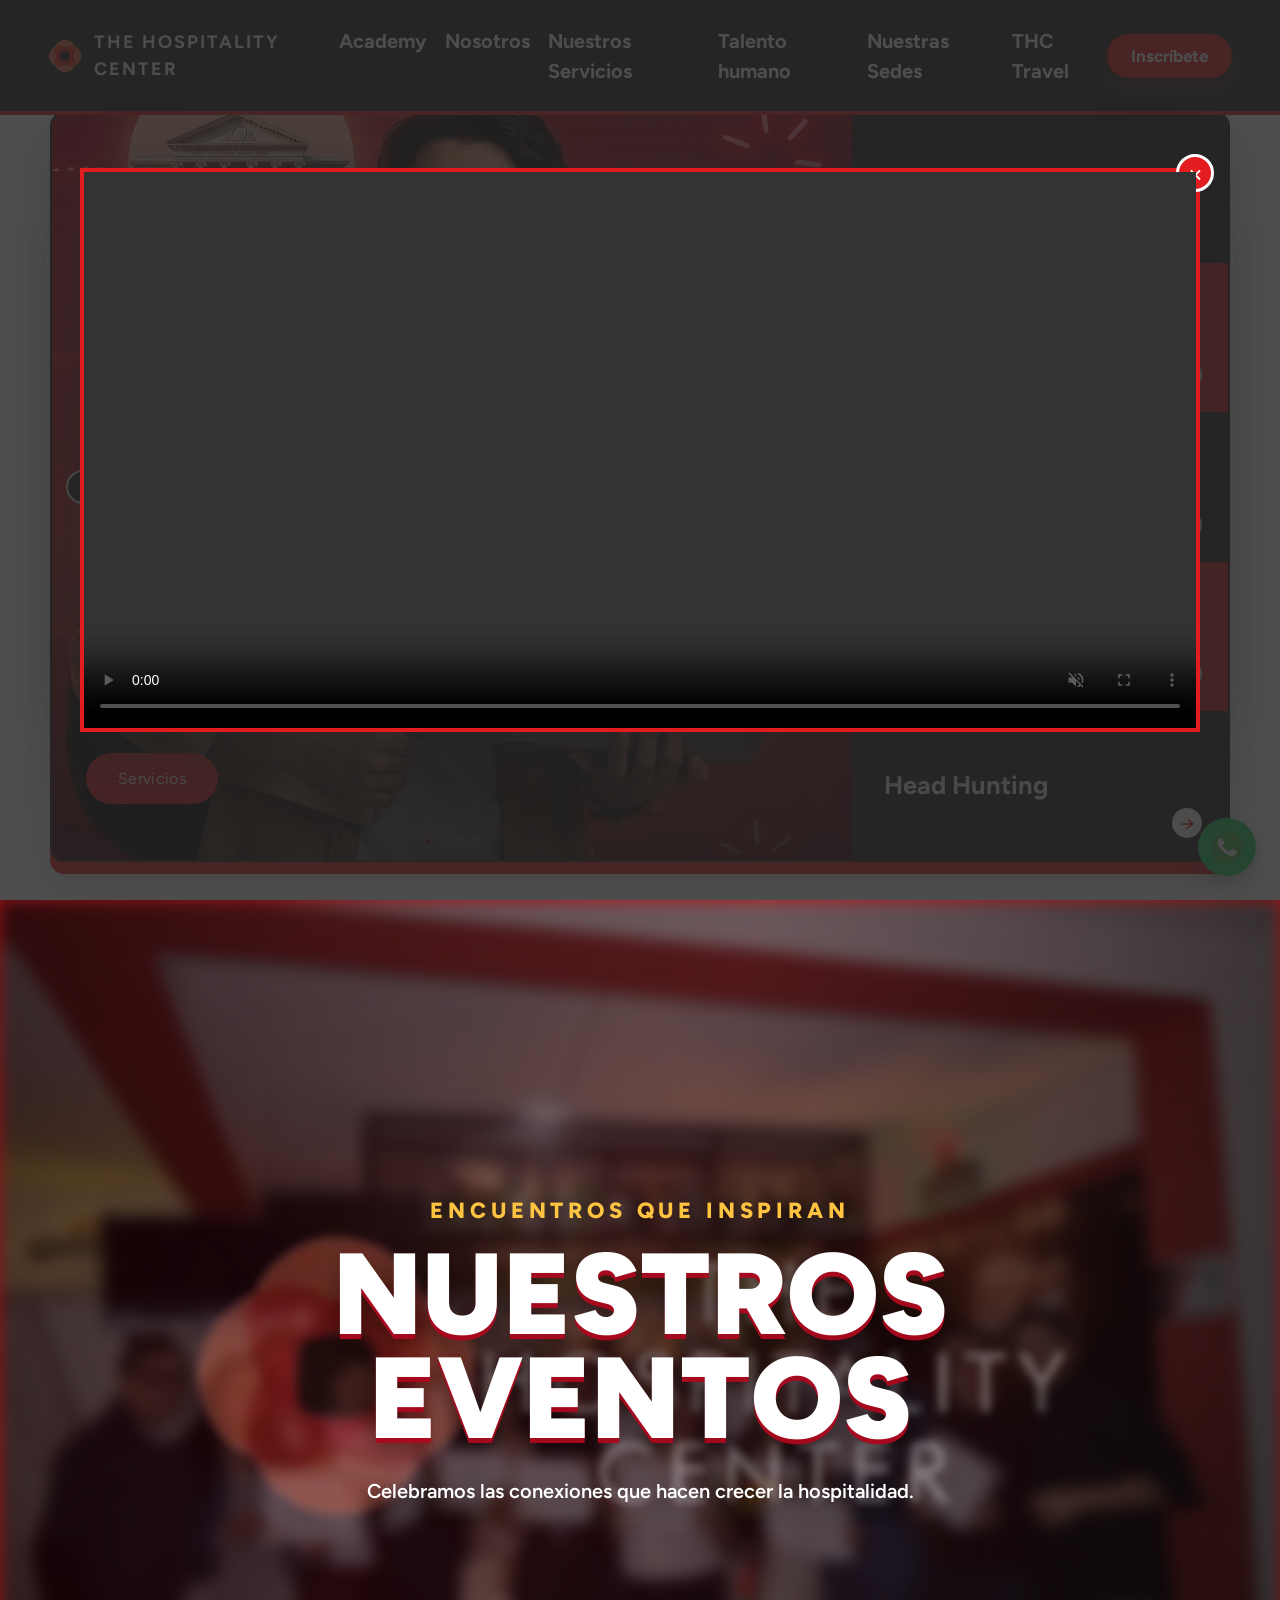
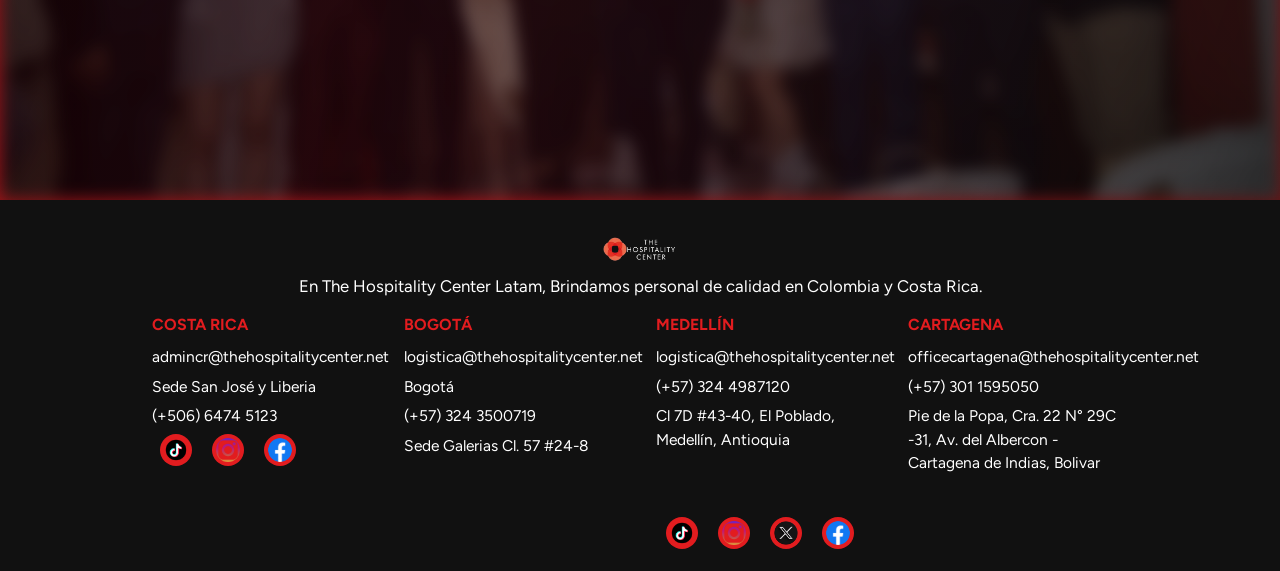
==== index.html @ f91b55a1 "nuevo cambio imagen sanitizacion" ====
<!DOCTYPE html>
<html lang="es">

<head>
    <meta charset="UTF-8">
    <meta name="viewport" content="width=device-width, initial-scale=1.0">
    <title>The Hospitality Center</title>
    <link rel="icon" href="/image/icono.png" type="image/png" />
    <link href="https://fonts.googleapis.com/css2?family=Figtree:wght@300;400;500;600;700;800&display=swap"
        rel="stylesheet">
    <script src="https://cdn.jsdelivr.net/npm/sweetalert2@11"></script>
    <link rel="stylesheet" type="text/css" href="stylesV18.css">
    <!-- Meta Pixel Code -->
    <script>
        !function (f, b, e, v, n, t, s) {
            if (f.fbq) return; n = f.fbq = function () {
                n.callMethod ?
                    n.callMethod.apply(n, arguments) : n.queue.push(arguments)
            };
            if (!f._fbq) f._fbq = n; n.push = n; n.loaded = !0; n.version = '2.0';
            n.queue = []; t = b.createElement(e); t.async = !0;
            t.src = v; s = b.getElementsByTagName(e)[0];
            s.parentNode.insertBefore(t, s)
        }(window, document, 'script',
            'https://connect.facebook.net/en_US/fbevents.js');
        fbq('init', '4584566261869585');
        fbq('track', 'PageView');
    </script>
    <noscript><img height="1" width="1" style="display:none"
            src="https://www.facebook.com/tr?id=4584566261869585&ev=PageView&noscript=1" /></noscript>
    <!-- End Meta Pixel Code -->
</head>

<body>

    <!-- NAVBAR -->
    <header class="navbar" id="navbar">
        <a href="#home" class="logo" data-view="home">
            <img src="image/icono.png" alt="THC Logo" class="logo-img">
            <span>THE HOSPITALITY CENTER</span>
        </a>

        <!-- Botón hamburguesa (solo visible en móvil via CSS) -->
        <button class="hamburger" id="hamburger" aria-label="Abrir menú" aria-expanded="false">
            <span></span>
            <span></span>
            <span></span>
        </button>

        <nav class="menu" id="mainMenu">
            <div class="menu-item has-dropdown" id="academyItem">
                <a href="#" aria-haspopup="true" aria-expanded="false">Academy</a>
                <div class="dropdown">
                    <a href="https://thc-academy.onhercules.app/">THC Academy</a>
                    <a href="https://thc-edu.onhercules.app/login">THC EDU</a>
                </div>
            </div>
            <div class="menu-item has-dropdown" id="aboutItem">
                <a href="#about" data-view="about" aria-haspopup="true" aria-expanded="false">Nosotros</a>

            </div>
            <a href="#programs" data-view="programs">Nuestros Servicios</a>
            <a href="#careers" data-view="careers">Talento humano</a>
            <a href="sedes/sedes.html">Nuestras Sedes</a>
            <a href="/ThcTravel/indexTravel.html">THC Travel</a>
        </nav>

        <button class="nav-btn" type="button">Inscríbete</button>
    </header>


    <!-- HERO -->
    <main id="pageViews">
        <section class="hero page-view is-active" id="hero" data-view="home">
            <div class="home-grid">
                <div class="hero-content">
                    <div class="home-carousel" aria-label="Imágenes de The Hospitality Center">
                        <div class="carousel-track">
                            <img class="carousel-slide is-active" src="image/ThcAcademy1.png" alt="THC Academy">
                            <img class="carousel-slide" src="image/Sanitizacion1.jpeg" alt="Sanitización profesional">
                            <img class="carousel-slide" src="image/operadorHotelero1.png" alt="Operación hotelera">
                            <img class="carousel-slide" src="image/headHunting1.png" alt="Head Hunting">
                        </div>
                        <button class="carousel-control carousel-prev" type="button"
                            aria-label="Imagen anterior">‹</button>
                        <button class="carousel-control carousel-next" type="button"
                            aria-label="Imagen siguiente">›</button>
                        <div class="carousel-dots" aria-label="Seleccionar imagen">
                            <button class="carousel-dot is-active" type="button" aria-label="Imagen 1"></button>
                            <button class="carousel-dot" type="button" aria-label="Imagen 2"></button>
                            <button class="carousel-dot" type="button" aria-label="Imagen 3"></button>
                            <button class="carousel-dot" type="button" aria-label="Imagen 4"></button>
                        </div>
                    </div>
                    <div class="hero-copy">
                        <div class="hero-brand reveal delay-2">

                            
                        </div>

                        <p class="reveal delay-3">
                            Somos una empresa consolidada en hospitalidad que ofrece servicios estratégicos, consultoría
                            y
                            formación para equipos, líderes y destinos.
                        </p>
                        <div class="buttons reveal delay-4">
                            <button class="primary" data-view="programs">Servicios</button>
                        </div>
                    </div>
                </div>

                <div class="home-grid-actions" aria-label="Explorar The Hospitality Center">
                    <div class="home-action-row">
                        <div class="home-tile home-tile-heading" role="heading" aria-level="2">
                            <strong>Nuestros servicios</strong>
                        </div>
                    </div>
                    <div class="home-action-row">
                        <button class="home-tile tile-about" type="button" data-view="thc-academy">
                            <strong>THC Academy</strong>
                            <span class="tile-arrow">→</span>
                        </button>
                    </div>
                    <div class="home-action-row">
                        <button class="home-tile tile-services" type="button" data-view="sanitizacion">
                            <strong>Sanitización</strong>
                            <span class="tile-arrow">→</span>
                        </button>
                    </div>
                    <div class="home-action-row">
                        <button class="home-tile tile-talent" type="button" data-view="operador-hotelero">
                            <strong>Operador Hotelero</strong>
                            <span class="tile-arrow">→</span>
                        </button>
                    </div>
                    <div class="home-action-row">
                        <button class="home-tile tile-contact" type="button" data-view="head-hunting">
                            <strong>Head Hunting</strong>
                            <span class="tile-arrow">→</span>
                        </button>
                    </div>
                </div>
            </div>

        </section>



        <section class="mission-vision page-view" id="about" data-view="about">
            <button class="back-home" type="button" data-view="home">← Volver al inicio</button>
            <div class="section-header reveal" id="mission-vision">
                <p class="subtitle">NOSOTROS</p>
            </div>

            <div class="about-text reveal delay-1">
                <p>The Hospitality Center es una transnacional americana, especializada en el fortalecimiento integral
                    de la
                    industria de la hospitalidad, el turismo, la gastronomía, los servicios y los entornos corporativos.
                    Con
                    presencia en Colombia, Costa Rica y El Salvador, desarrolla soluciones académicas, operativas,
                    sanitarias y de gestión del talento humano, alineadas con estándares internacionales de calidad,
                    servicio y eficiencia.
                    <br><br>
                    Su modelo corporativo integra formación especializada, operación hotelera, procesos de sanitizacion
                    profesional y selección estratégica de talento, acompañando a hoteles, restaurantes, empresas,
                    instituciones, operadores turísticos, centros corporativos y proyectos de servicios en la
                    optimización
                    de procesos, el fortalecimiento de equipos y la mejora continua de la experiencia del cliente.
                </p>
            </div>

            <div class="mission-grid reveal delay-2">
                <div class="mission-card">
                    <h3>Misión</h3>
                    <p>
                        En The Hospitality Center, como transnacional de origen americano con presencia en Latinoamérica
                        fortalecemos la industria de la hospitalidad mediante soluciones integrales de formación,
                        sanitizacion
                        profesional, operación hotelera y gestión del talento humano. <br><br>
                        A través de THC Academy, formamos y certificamos talento; mediante nuestra línea de
                        Sanitizacion,
                        prestamos servicios técnicos con estándares internacionales y grado hospitalario; como Operador
                        Hotelero, administramos, supervisamos y optimizamos establecimientos de alojamiento; y con Head
                        Hunting, conectamos empresas con talento calificado para el sector HORECA y de servicios.
                    </p>
                </div>
                <div class="mission-card">
                    <h3>Visión</h3>
                    <p>
                        Ser una transnacional referente en Latinoamérica en soluciones integrales para la industria de
                        la
                        hospitalidad, reconocida por la calidad de sus servicios académicos, sanitarios, operativos y de
                        gestión del talento humano.
                        <br><br>
                        Al mismo tiempo, aspiramos a transformar la atención del sector HORECA en experiencias
                        memorables,
                        impulsando el crecimiento profesional a través de programas técnicos laborales de calidad.
                        Queremos
                        construir una industria más humana, innovadora y sostenible, donde cada servicio genere impacto
                        positivo en las personas, las empresas y las comunidades.
                    </p>
                </div>
            </div>
        </section>

        <section class="partner-marquee page-view reveal" id="partners" data-view="about" data-about-content="true">
            <div class="section-header">
                <p class="subtitle">SOCIOS</p>
                <h2>Organizaciones que confían en nosotros</h2>
            </div>
            <div class="marquee-track1">
                <div class="marquee-group1">
                    <div class="partner-logo"><img src="/image/SociosTHC/ALABAMA.png" alt="Socio" loading="lazy"></div>
                    <div class="partner-logo"><img src="/image/SociosTHC/Aloft.png" alt="Socio" loading="lazy"></div>
                    <div class="partner-logo"><img src="/image/SociosTHC/ALTASVISTAS.png" alt="Socio" loading="lazy">
                    </div>
                    <div class="partner-logo"><img src="/image/SociosTHC/ANDRESCR.png" alt="Socio" loading="lazy"></div>
                    <div class="partner-logo"><img src="/image/SociosTHC/Art_Basel.png" alt="Socio" loading="lazy">
                    </div>
                    <div class="partner-logo"><img src="/image/SociosTHC/compas.png" alt="Socio" loading="lazy"></div>
                    <div class="partner-logo"><img src="/image/SociosTHC/COTELCO.png" alt="Socio" loading="lazy"></div>
                    <div class="partner-logo"><img src="/image/SociosTHC/courtyard.png" alt="Socio" loading="lazy">
                    </div>
                    <div class="partner-logo"><img src="/image/SociosTHC/ELON.webp" alt="Socio" loading="lazy"></div>
                    <div class="partner-logo"><img src="/image/SociosTHC/embassy.png" alt="Socio" loading="lazy"></div>
                    <div class="partner-logo"><img src="/image/SociosTHC/FAENA.webp" alt="Socio" loading="lazy"></div>
                    <div class="partner-logo"><img src="/image/SociosTHC/HILTON HOTEL.png" loading="lazy"></div>
                    <div class="partner-logo"><img src="/image/SociosTHC/Home2.png" alt="Socio" loading="lazy"></div>
                    <div class="partner-logo"><img src="/image/SociosTHC/ISLAMUCURA.png" alt="Socio" loading="lazy">
                    </div>
                    <div class="partner-logo"><img src="/image/SociosTHC/JMU.png" alt="Socio" loading="lazy"></div>
                    <div class="partner-logo"><img src="/image/SociosTHC/JWMARRIOT.png" alt="Socio" loading="lazy">
                    </div>
                    <div class="partner-logo"><img src="/image/SociosTHC/KNOXVILLE.webp" alt="Socio" loading="lazy">
                    </div>
                    <div class="partner-logo"><img src="/image/SociosTHC/lenoir-rhyne.webp" alt="Socio" loading="lazy">
                    </div>
                    <div class="partner-logo"><img src="/image/SociosTHC/Logo_of_Broward_County,_Florida.svg.png"
                            alt="Socio" loading="lazy"></div>
                    <div class="partner-logo"><img src="/image/SociosTHC/logo-American_Airlines_Arena.webp" alt="Socio"
                            loading="lazy"></div>
                    <div class="partner-logo"><img src="/image/SociosTHC/logo-aramark.png" alt="Socio" loading="lazy">
                    </div>
                    <div class="partner-logo"><img src="/image/SociosTHC/logo-barrymore.png" alt="Socio" loading="lazy">
                    </div>
                    <div class="partner-logo"><img src="/image/SociosTHC/logo-bath-club.png" alt="Socio" loading="lazy">
                    </div>
                    <div class="partner-logo"><img src="/image/SociosTHC/logocasalolamalaga.png" alt="Socio"
                            loading="lazy">
                    </div>
                    <div class="partner-logo"><img src="/image/SociosTHC/logo-capitalVacations.png" alt="Socio"
                            loading="lazy"></div>
                    <div class="partner-logo"><img src="/image/SociosTHC/logo-centerplate.png" alt="Socio"
                            loading="lazy">
                    </div>
                    <div class="partner-logo"><img src="/image/SociosTHC/logo-convention center.png" alt="Socio"
                            loading="lazy"></div>
                    <div class="partner-logo"><img src="/image/SociosTHC/logo-deliverlean.png" alt="Socio"
                            loading="lazy">
                    </div>
                    <div class="partner-logo"><img src="/image/SociosTHC/logo-franismarion.png" alt="Socio"
                            loading="lazy">
                    </div>
                    <div class="partner-logo"><img src="/image/SociosTHC/logo-hadRock.png" alt="Socio" loading="lazy">
                    </div>
                    <div class="partner-logo"><img src="/image/SociosTHC/logo-hilton.png" alt="Socio" loading="lazy">
                    </div>
                    <div class="partner-logo"><img src="/image/SociosTHC/logo-Holiday.png" alt="Socio" loading="lazy">
                    </div>
                    <div class="partner-logo"><img src="/image/SociosTHC/logo-Hyatt-Regency.png" alt="Socio"
                            loading="lazy">
                    </div>
                    <div class="partner-logo"><img src="/image/SociosTHC/logo-Jockey-Club.png" alt="Socio"
                            loading="lazy">
                    </div>
                    <div class="partner-logo"><img src="/image/SociosTHC/logo-levy.png" alt="Socio" loading="lazy">
                    </div>
                    <div class="partner-logo"><img src="/image/SociosTHC/Logo-MarriotBonvoy.png" alt="Socio"
                            loading="lazy">
                    </div>
                    <div class="partner-logo"><img src="/image/SociosTHC/logo-performance.png" alt="Socio"
                            loading="lazy">
                    </div>
                    <div class="partner-logo"><img src="/image/SociosTHC/logo-sheraton.png" alt="Socio" loading="lazy">
                    </div>
                    <div class="partner-logo"><img src="/image/SociosTHC/logo-soodexo.png" alt="Socio" loading="lazy">
                    </div>
                    <div class="partner-logo"><img src="/image/SociosTHC/logo-spoon.png" alt="Socio" loading="lazy">
                    </div>
                    <div class="partner-logo"><img src="/image/SociosTHC/logo-terranum.png" alt="Socio" loading="lazy">
                    </div>
                    <div class="partner-logo"><img src="/image/SociosTHC/logo-western.png" alt="Socio" loading="lazy">
                    </div>
                    <div class="partner-logo"><img src="/image/SociosTHC/logo-westin.png" alt="Socio" loading="lazy">
                    </div>
                    <div class="partner-logo"><img src="/image/SociosTHC/logo-william.png" alt="Socio" loading="lazy">
                    </div>
                    <div class="partner-logo"><img src="/image/SociosTHC/logo-wilmington.png" alt="Socio"
                            loading="lazy">
                    </div>
                    <div class="partner-logo"><img src="/image/SociosTHC/MARRIOT.png" alt="Socio" loading="lazy"></div>
                    <div class="partner-logo"><img src="/image/SociosTHC/Mercedes-Benz.png" alt="Socio" loading="lazy">
                    </div>
                    <div class="partner-logo"><img src="/image/SociosTHC/MIAMIOPEN.jpg" alt="Socio" loading="lazy">
                    </div>
                    <div class="partner-logo"><img src="/image/SociosTHC/Montreat.png" alt="Socio" loading="lazy"></div>
                    <div class="partner-logo"><img src="/image/SociosTHC/NASCAR.png" alt="Socio" loading="lazy"></div>
                    <div class="partner-logo"><img src="/image/SociosTHC/NATIONS.png" alt="Socio" loading="lazy"></div>
                    <div class="partner-logo"><img src="/image/SociosTHC/STATE UNIVERSITY.png" alt="Socio"
                            loading="lazy">
                    </div>
                    <div class="partner-logo"><img src="/image/SociosTHC/WHotels.png" alt="Socio" loading="lazy"></div>
                </div>
                <div class="marquee-group">
                    <div class="partner-logo"><img src="/image/SociosTHC/ALABAMA.png" alt="Socio" loading="lazy"></div>
                    <div class="partner-logo"><img src="/image/SociosTHC/Aloft.png" alt="Socio" loading="lazy"></div>
                    <div class="partner-logo"><img src="/image/SociosTHC/ALTASVISTAS.png" alt="Socio" loading="lazy">
                    </div>
                    <div class="partner-logo"><img src="/image/SociosTHC/ANDRESCR.png" alt="Socio" loading="lazy"></div>
                    <div class="partner-logo"><img src="/image/SociosTHC/Art_Basel.png" alt="Socio" loading="lazy">
                    </div>
                    <div class="partner-logo"><img src="/image/SociosTHC/compas.png" alt="Socio" loading="lazy"></div>
                    <div class="partner-logo"><img src="/image/SociosTHC/COTELCO.png" alt="Socio" loading="lazy"></div>
                    <div class="partner-logo"><img src="/image/SociosTHC/courtyard.png" alt="Socio" loading="lazy">
                    </div>
                    <div class="partner-logo"><img src="/image/SociosTHC/ELON.webp" alt="Socio" loading="lazy"></div>
                    <div class="partner-logo"><img src="/image/SociosTHC/embassy.png" alt="Socio" loading="lazy"></div>
                    <div class="partner-logo"><img src="/image/SociosTHC/FAENA.webp" alt="Socio" loading="lazy"></div>
                    <div class="partner-logo"><img src="/image/SociosTHC/HILTON HOTEL.png" alt="Socio" loading="lazy">
                    </div>
                    <div class="partner-logo"><img src="/image/SociosTHC/Home2.png" alt="Socio" loading="lazy"></div>
                    <div class="partner-logo"><img src="/image/SociosTHC/ISLAMUCURA.png" alt="Socio" loading="lazy">
                    </div>
                    <div class="partner-logo"><img src="/image/SociosTHC/JMU.png" alt="Socio" loading="lazy"></div>
                    <div class="partner-logo"><img src="/image/SociosTHC/JWMARRIOT.png" alt="Socio" loading="lazy">
                    </div>
                    <div class="partner-logo"><img src="/image/SociosTHC/KNOXVILLE.webp" alt="Socio" loading="lazy">
                    </div>
                    <div class="partner-logo"><img src="/image/SociosTHC/lenoir-rhyne.webp" alt="Socio" loading="lazy">
                    </div>
                    <div class="partner-logo"><img src="/image/SociosTHC/Logo_of_Broward_County,_Florida.svg.png"
                            alt="Socio" loading="lazy"></div>
                    <div class="partner-logo"><img src="/image/SociosTHC/logo-American_Airlines_Arena.webp" alt="Socio"
                            loading="lazy"></div>
                    <div class="partner-logo"><img src="/image/SociosTHC/logo-aramark.png" alt="Socio" loading="lazy">
                    </div>
                    <div class="partner-logo"><img src="/image/SociosTHC/logo-barrymore.png" alt="Socio" loading="lazy">
                    </div>
                    <div class="partner-logo"><img src="/image/SociosTHC/logo-bath-club.png" alt="Socio" loading="lazy">
                    </div>
                    <div class="partner-logo"><img src="/image/SociosTHC/logocasalolamalaga.png" alt="Socio"
                            loading="lazy">
                    </div>
                    <div class="partner-logo"><img src="/image/SociosTHC/logo-capitalVacations.png" alt="Socio"
                            loading="lazy"></div>
                    <div class="partner-logo"><img src="/image/SociosTHC/logo-centerplate.png" alt="Socio"
                            loading="lazy">
                    </div>
                    <div class="partner-logo"><img src="/image/SociosTHC/logo-convention center.png" alt="Socio"
                            loading="lazy"></div>
                    <div class="partner-logo"><img src="/image/SociosTHC/logo-deliverlean.png" alt="Socio"
                            loading="lazy">
                    </div>
                    <div class="partner-logo"><img src="/image/SociosTHC/logo-franismarion.png" alt="Socio"
                            loading="lazy">
                    </div>
                    <div class="partner-logo"><img src="/image/SociosTHC/logo-hadRock.png" alt="Socio" loading="lazy">
                    </div>
                    <div class="partner-logo"><img src="/image/SociosTHC/logo-hilton.png" alt="Socio" loading="lazy">
                    </div>
                    <div class="partner-logo"><img src="/image/SociosTHC/logo-Holiday.png" alt="Socio" loading="lazy">
                    </div>
                    <div class="partner-logo"><img src="/image/SociosTHC/logo-Hyatt-Regency.png" alt="Socio"
                            loading="lazy">
                    </div>
                    <div class="partner-logo"><img src="/image/SociosTHC/logo-Jockey-Club.png" alt="Socio"
                            loading="lazy">
                    </div>
                    <div class="partner-logo"><img src="/image/SociosTHC/logo-levy.png" alt="Socio" loading="lazy">
                    </div>
                    <div class="partner-logo"><img src="/image/SociosTHC/Logo-MarriotBonvoy.png" alt="Socio"
                            loading="lazy">
                    </div>
                    <div class="partner-logo"><img src="/image/SociosTHC/logo-performance.png" alt="Socio"
                            loading="lazy">
                    </div>
                    <div class="partner-logo"><img src="/image/SociosTHC/logo-sheraton.png" alt="Socio" loading="lazy">
                    </div>
                    <div class="partner-logo"><img src="/image/SociosTHC/logo-soodexo.png" alt="Socio" loading="lazy">
                    </div>
                    <div class="partner-logo"><img src="/image/SociosTHC/logo-spoon.png" alt="Socio" loading="lazy">
                    </div>
                    <div class="partner-logo"><img src="/image/SociosTHC/logo-terranum.png" alt="Socio" loading="lazy">
                    </div>
                    <div class="partner-logo"><img src="/image/SociosTHC/logo-western.png" alt="Socio" loading="lazy">
                    </div>
                    <div class="partner-logo"><img src="/image/SociosTHC/logo-westin.png" alt="Socio" loading="lazy">
                    </div>
                    <div class="partner-logo"><img src="/image/SociosTHC/logo-william.png" alt="Socio" loading="lazy">
                    </div>
                    <div class="partner-logo"><img src="/image/SociosTHC/logo-wilmington.png" alt="Socio"
                            loading="lazy">
                    </div>
                    <div class="partner-logo"><img src="/image/SociosTHC/MARRIOT.png" alt="Socio" loading="lazy"></div>
                    <div class="partner-logo"><img src="/image/SociosTHC/Mercedes-Benz.png" alt="Socio" loading="lazy">
                    </div>
                    <div class="partner-logo"><img src="/image/SociosTHC/MIAMIOPEN.jpg" alt="Socio" loading="lazy">
                    </div>
                    <div class="partner-logo"><img src="/image/SociosTHC/Montreat.png" alt="Socio" loading="lazy"></div>
                    <div class="partner-logo"><img src="/image/SociosTHC/NASCAR.png" alt="Socio" loading="lazy"></div>
                    <div class="partner-logo"><img src="/image/SociosTHC/NATIONS.png" alt="Socio" loading="lazy"></div>
                    <div class="partner-logo"><img src="/image/SociosTHC/STATE UNIVERSITY.png" alt="Socio"
                            loading="lazy">
                    </div>
                    <div class="partner-logo"><img src="/image/SociosTHC/WHotels.png" alt="Socio" loading="lazy"></div>
                </div>
            </div>
        </section>

        <section class="programs page-view" id="programs" data-view="programs">
            <button class="back-home" type="button" data-view="home">← Volver al inicio</button>
            <div class="section-header reveal">
                <p class="subtitle">SERVICIOS</p>
                <h2>Soluciones para empresas y talento</h2>
                <p class="description">
                    Servicios empresariales integrados con programas formativos diseñados para acelerar resultados en la
                    industria de la hospitalidad.
                </p>
            </div>

            <div class="grid">
                <div class="card reveal delay-1">
                    <div class="badge">Contenido de nuestro servicio</div>
                    <img src="image/ThcAcademy1.png" alt="">
                    <div class="card-content">
                        <h3>THC Academy</h3>
                        <p>THC Academy es la unidad académica de The Hospitality Center, enfocada en el diseño,
                            desarrollo e
                            implementación de programas de formación, entrenamiento y certificación para el
                            fortalecimiento
                            de competencias laborales en sectores de alta demanda.</p>
                        <button class="info-bt" type="button" data-view="thc-academy">
                            Más información →
                        </button>
                    </div>
                </div>

                <div class="card reveal delay-2">
                    <div class="badge">Contenido de nuestro servicio</div>
                    <img src="image/Sanitizacion1.jpeg" alt="">
                    <div class="card-content">
                        <h3>Sanitizacion</h3>
                        <p>El servicio de Sanitizacion de The Hospitality Center corresponde a una línea operativa
                            especializada en la prestación directa de servicios profesionales de limpieza avanzada,
                            desinfección técnica, sanitización de espacios y control higiénico ambiental, bajo
                            estándares
                            internacionales y con enfoque de grado hospitalario.</p>
                        <button class="info-bt" type="button" data-view="sanitizacion">
                            Más información →
                        </button>
                    </div>
                </div>

                <div class="card reveal delay-3">
                    <div class="badge">Contenido de nuestro servicio</div>
                    <img src="image/operadorHotelero1.png" alt="">
                    <div class="card-content">
                        <h3>Operador Hotelero</h3>
                        <p>Como Operador Hotelero, The Hospitality Center ofrece soluciones integrales para la
                            administración, gestión, supervisión y optimización operativa de hoteles, hostales,
                            alojamientos
                            turísticos, rentas cortas y proyectos de hospitalidad.</p>
                        <button class="info-bt" type="button" data-view="operador-hotelero">
                            Más información →
                        </button>
                    </div>
                </div>

                <div class="card reveal delay-1">
                    <div class="badge">Contenido de nuestro servicio</div>
                    <img src="image/headHunting1.png" alt="">
                    <div class="card-content">
                        <h3>Head Hunting</h3>
                        <p>El servicio de Head Hunting de The Hospitality Center está enfocado en la identificación,
                            evaluación, selección y presentación de talento humano especializado para empresas del
                            sector
                            hotelero, gastronómico, turístico, comercial, corporativo y de servicios.</p>
                        <button class="info-bt" type="button" data-view="head-hunting">
                            Más información →
                        </button>
                    </div>
                </div>
            </div>
        </section>
        <section class="head-hunting-view page-view" id="head-hunting" data-view="head-hunting">
            <button class="back-home" type="button" data-view="home">← Volver al inicio</button>
            <div class="head-hunting-header">
                <p class="subtitle">HEADHUNTING THC</p>
                <h2>Encontramos el talento que su empresa necesita</h2>
                <p>Servicios especializados de búsqueda, evaluación y selección de talento para hoteles, restaurantes,
                    empresas turísticas y organizaciones del sector servicios.</p>
            </div>
            <h3 class="head-hunting-title">Nuestro proceso</h3>
            <div class="head-hunting-process">
                <div class="process-step"><b>1</b><span>Identificación de la necesidad</span></div>
                <div class="process-step"><b>2</b><span>Levantamiento del perfil</span></div>
                <div class="process-step"><b>3</b><span>Publicación y búsqueda</span></div>
                <div class="process-step"><b>4</b><span>Preselección</span></div>
                <div class="process-step"><b>5</b><span>Entrevistas</span></div>
                <div class="process-step"><b>6</b><span>Pruebas técnicas</span></div>
                <div class="process-step"><b>7</b><span>Evaluación integral</span></div>
                <div class="process-step"><b>8</b><span>Presentación de candidatos</span></div>
                <div class="process-step"><b>9</b><span>Acompañamiento en contratación</span></div>
                <div class="process-step"><b>10</b><span>Seguimiento inicial</span></div>
            </div>
            <h3 class="head-hunting-title profiles-title">Perfiles que gestionamos</h3>
            <div class="profile-tags">
                <span>Gerentes hoteleros</span><span>Administradores</span><span>Jefes de operaciones</span>
                <span>Personal de recepción</span><span>Ejecutivos comerciales</span><span>Personal de A&amp;B</span>
                <span>Meseros</span><span>Bartenders</span><span>Baristas</span><span>Cocineros</span>
                <span>Chefs</span><span>Supervisores</span><span>Personal de housekeeping</span>
                <span>Personal administrativo</span><span>Personal operativo</span>
            </div>
            <div class="head-hunting-cta">
                <p>¿Necesita este servicio para su empresa?</p>
                <button class="info-btn" type="button" data-service="head-hunting" data-title="Head Hunting"
                    data-image="image/headHunting1.png"
                    data-summary="Identificación y selección estratégica de talento especializado."
                    data-description="El servicio de Head Hunting de The Hospitality Center está enfocado en la identificación, evaluación, selección y presentación de talento humano especializado para empresas del sector hotelero, gastronómico, turístico, comercial, corporativo y de servicios."
                    data-description1="Mediante procesos técnicos de reclutamiento, validación de experiencia, análisis de perfil y evaluación de competencias, facilita el acceso a talento calificado para cargos operativos, técnicos, administrativos, comerciales y gerenciales.">
                    Solicitar información
                </button>
            </div>
        </section>
        <section class="academy-view page-view" id="thc-academy" data-view="thc-academy">
            <button class="back-home" type="button" data-view="home">← Volver al inicio</button>
            <div class="academy-header">
                <p class="subtitle">THC ACADEMIA</p>
                <h2>Formación especializada para la industria hotelera, gastronómica y de servicios</h2>
                <p>Diseñamos programas de formación, capacitaciones, talleres y entrenamientos adaptados a las
                    necesidades
                    de hoteles, restaurantes, empresas, instituciones y equipos de trabajo.</p>
            </div>
            <div class="academy-options">
                <article class="academy-option"><span class="academy-icon">▣</span>
                    <div>
                        <h3>Cursos</h3>
                        <div class="home-action-row">

                        </div>
                        <p>Programas certificados para profesionales del sector</p>
                    </div><span></span>
                </article>
                <article class="academy-option"><span class="academy-icon">▤</span>
                    <div>
                        <h3>Capacitaciones corporativas</h3>
                        <p>Programas a la medida para su empresa</p>
                    </div><span></span>
                </article>
                <article class="academy-option"><span class="academy-icon">☆</span>
                    <div>
                        <h3>Talleres y experiencias</h3>
                        <p>Aprendizaje práctico, dinámico e impactante</p>
                    </div><span></span>
                </article>
                <article class="academy-option"><span class="academy-icon">⊕</span>
                    <div>
                        <h3>Sedes y cobertura</h3>
                        <p>Presencia nacional e internacional para llevar la formación a donde usted la necesita</p>
                    </div><span></span>
                </article>
            </div>
            <div class="academy-cta">
                <p>¿Necesita formación para su equipo?</p>
                <button class="info-btn" type="button" data-service="thc-academy" data-title="THC Academy"
                    data-image="image/ThcAcademy1.png"
                    data-summary="Formación especializada para profesionales de la hospitalidad."
                    data-description="THC Academy diseña programas de formación, capacitación y certificación para empresas y profesionales del sector.">
                    Solicitar información
                </button>
            </div>
        </section>
        <section class="sanitizacion-view page-view" id="sanitizacion" data-view="sanitizacion">
            <button class="back-home" type="button" data-view="home">← Volver al inicio</button>
            <div class="sanitizacion-header">
                <p class="subtitle">SANITIZACIÓN THC</p>
                <h2>Sanitización para restaurantes, cocinas y negocios gastronómicos</h2>
                <p>Implementamos procesos especializados de limpieza, desinfección, sanitización y control de puntos
                    críticos para restaurantes, hoteles, cocinas industriales y establecimientos gastronómicos.</p>
            </div>
            <div class="sanitizacion-columns">
                <div>
                    <h3>Puntos críticos de una cocina</h3>
                    <div class="sanitizacion-tags">
                        <span>Pisos</span><span>Paredes</span><span>Techos</span><span>Equipos</span><span>Utensilios</span>
                        <span>Cámaras de
                            refrigeración</span><span>Congeladores</span><span>Campanas</span><span>Extractores</span>
                        <span>Áreas de almacenamiento</span><span>Áreas de residuos</span><span>Zonas de
                            preparación</span>
                        <span>Áreas de lavado</span><span>Superficies de contacto</span><span>Menaje</span><span>Trampas
                            de grasa</span><span>Áreas de servicio</span>
                    </div>
                </div>
                <div>
                    <h3>Servicios que ofrecemos</h3>
                    <ul class="sanitizacion-services">
                        <li>Limpieza general</li>
                        <li>Limpieza profunda</li>
                        <li>Sanitización gastronómica</li>
                        <li>Desinfección de superficies</li>
                        <li>Limpieza de cocinas industriales</li>
                        <li>Limpieza de equipos</li>
                        <li>Limpieza de campanas y extractores</li>
                        <li>Control de puntos críticos</li>
                        <li>Protocolos de limpieza y desinfección</li>
                        <li>Verificación de BPM</li>
                        <li>Acompañamiento en seguridad alimentaria</li>
                        <li>Capacitación al personal</li>
                        <li>Planes periódicos de sanitización</li>
                        <li>Informes de servicio</li>
                        <li>Evidencias fotográficas</li>
                        <li>Recomendaciones de mejora</li>
                    </ul>
                </div>
            </div>
            <h3 class="sanitizacion-title">Nuestra secuencia de servicio</h3>
            <div class="sanitizacion-sequence">
                <div><b>1</b><strong>Inspección</strong><span>Evaluamos el estado de las instalaciones.</span></div>
                <div><b>2</b><strong>Identificación</strong><span>Mapeamos los puntos críticos de riesgo.</span></div>
                <div><b>3</b><strong>Planeación</strong><span>Diseñamos el protocolo específico.</span></div>
                <div><b>4</b><strong>Limpieza</strong><span>Removemos suciedad y residuos.</span></div>
                <div><b>5</b><strong>Desinfección</strong><span>Eliminamos microorganismos patógenos.</span></div>
                <div><b>6</b><strong>Sanitización</strong><span>Reducimos carga microbiana a niveles seguros.</span>
                </div>
                <div><b>7</b><strong>Verificación</strong><span>Comprobamos resultados del proceso.</span></div>
                <div><b>8</b><strong>Informe</strong><span>Entregamos documentación y evidencias.</span></div>
            </div>
            <div class="sanitizacion-cta">
                <p>¿Necesita este servicio para su empresa?</p>
                <button class="info-btn" type="button" data-service="sanitacion" data-title="Sanitización"
                    data-image="image/Sanitizacion1.jpeg"
                    data-summary="Limpieza avanzada y control higiénico bajo estándares de grado hospitalario."
                    data-description="El servicio de Sanitización de The Hospitality Center ofrece limpieza avanzada, desinfección técnica, sanitización de espacios y control higiénico ambiental.">
                    Solicitar información
                </button>
            </div>
        </section>
        <section class="operator-view page-view" id="operador-hotelero" data-view="operador-hotelero">
            <button class="back-home" type="button" data-view="home">← Volver al inicio</button>
            <div class="operator-header">
                <p class="subtitle">OPERACIONES HOTELERAS</p>
                <h2>Operadores hoteleros</h2>
                <p>Acompañamos la estructuración, administración, puesta en marcha y optimización de proyectos
                    hoteleros, gastronómicos y turísticos.</p>
            </div>
            <div class="operator-solutions">
                <div><b>▣</b><strong>Operación integral de hoteles</strong><span>Gestión completa de la operación
                        hotelera bajo estándares de excelencia.</span></div>
                <div><b>⌑</b><strong>Administración hotelera</strong><span>Dirección estratégica y operativa del
                        establecimiento.</span></div>
                <div><b>⚙</b><strong>Apertura y puesta en marcha</strong><span>Acompañamiento total en el lanzamiento de
                        nuevos proyectos hoteleros.</span></div>
                <div><b>▥</b><strong>Diagnóstico de operaciones</strong><span>Evaluación integral del estado actual de
                        su hotel o restaurante.</span></div>
                <div><b>▣</b><strong>Estructuración de procesos</strong><span>Diseño de flujos operativos
                        eficientes.</span></div>
                <div><b>▤</b><strong>Manuales operativos</strong><span>Creación de manuales de procedimientos.</span>
                </div>
                <div><b>♧</b><strong>Perfiles de cargo</strong><span>Diseño de descriptores de cargos alineados a su
                        operación.</span></div>
                <div><b>⚙</b><strong>Implementación de estándares</strong><span>Adopción de estándares operativos
                        nacionales e internacionales.</span></div>
                <div><b>♧</b><strong>Supervisión de departamentos</strong><span>Control y apoyo continuo a cada área del
                        hotel.</span></div>
                <div><b>▣</b><strong>Gestión de experiencia del huésped</strong><span>Diseño de la experiencia completa
                        del huésped.</span></div>
                <div><b>▥</b><strong>Control de costos</strong><span>Optimización de gastos operativos en cada
                        área.</span></div>
                <div><b>↗</b><strong>Gestión comercial</strong><span>Estrategias para incrementar ingresos y
                        posicionamiento.</span></div>
                <div><b>▣</b><strong>Gestión de reservas</strong><span>Optimización de canales y procesos de
                        reservas.</span></div>
                <div><b>⚙</b><strong>Alimentos y bebidas</strong><span>Gestión especializada del área de A&amp;B.</span>
                </div>
                <div><b>↗</b><strong>Revenue management</strong><span>Maximización de ingresos mediante tarifas
                        dinámicas.</span></div>
                <div><b>▣</b><strong>Gestión de OTAs</strong><span>Administración de canales digitales de
                        distribución.</span></div>
                <div><b>♧</b><strong>Auditorías operativas</strong><span>Revisión sistemática de procesos, resultados y
                        estándares.</span></div>
                <div><b>⚙</b><strong>Acompañamiento gerencial</strong><span>Mentoría y apoyo directo a la
                        gerencia.</span></div>
                <div><b>▣</b><strong>Entrenamiento de equipo</strong><span>Formación integral adaptada a las necesidades
                        del personal.</span></div>
                <div><b>↗</b><strong>Optimización de rentabilidad</strong><span>Estrategias para mejorar el margen
                        operativo del establecimiento.</span></div>
            </div>
            <div class="operator-model">
                <h3>Nuestro modelo de operación</h3>
                <div class="operator-steps">
                    <div><b>1</b><strong>Diagnóstico</strong><span>Evaluamos el estado actual de la operación.</span>
                    </div>
                    <div><b>2</b><strong>Planeación</strong><span>Diseñamos el plan estratégico de acción.</span></div>
                    <div><b>3</b><strong>Estructuración</strong><span>Organizamos procesos, perfiles y
                            estándares.</span></div>
                    <div><b>4</b><strong>Implementación</strong><span>Ponemos en marcha todos los ajustes
                            definidos.</span></div>
                    <div><b>5</b><strong>Operación</strong><span>Acompañamos la operación diaria del hotel.</span></div>
                    <div><b>6</b><strong>Supervisión</strong><span>Controlamos el cumplimiento de estándares.</span>
                    </div>
                    <div><b>7</b><strong>Evaluación</strong><span>Medimos resultados con indicadores clave.</span></div>
                    <div><b>8</b><strong>Mejora continua</strong><span>Ajustamos y optimizamos permanentemente.</span>
                    </div>
                </div>
            </div>
            <div class="operator-cta">
                <p>¿Necesita este servicio para su empresa?</p>
                <button class="info-btn" type="button" data-service="operador-hotelero" data-title="Operador Hotelero"
                    data-image="image/operadorHotelero1.png"
                    data-summary="Administración y operación integral de hoteles y alojamientos turísticos."
                    data-description="Ofrecemos soluciones integrales para la administración, gestión, supervisión y optimización operativa de proyectos de hospitalidad.">Solicitar
                    información</button>
            </div>
        </section>
        <section class="careers-section page-view" id="careers" data-view="careers">
            <button class="back-home" type="button" data-view="home">← Volver al inicio</button>
            <div class="careers-shell">
                <div class="careers-toggle" role="tablist" aria-label="Opciones de talento humano">
                    <button class="careers-switch active" type="button" data-mode="candidate" aria-pressed="true">
                        Trabaja con nosotros
                    </button>
                    <button class="careers-switch" type="button" data-mode="company" aria-pressed="false">
                        Si Buscas personal
                    </button>
                </div>

                <div class="careers-stage">
                    <div class="careers-card" id="careersCard">
                        <div class="careers-card-face careers-card-front active">
                            <div class="careers-card-media">
                                <img src="image/HojaDeVida.jpeg" alt="Trabaja con nosotros en The Hospitality Center">
                            </div>

                            <div class="careers-card-copy">
                                <p class="subtitle" data-desktop="Buscas empleo">TALENTO HUMANO</p>
                                <h2>
                                    Trabaja <br>
                                    <span>con nosotros</span>
                                </h2>
                                <p class="description">
                                    ¿Quieres ser parte de The Hospitality Center? Anexa tu hoja de vida y nuestro equipo
                                    te
                                    contactará con las oportunidades disponibles.
                                </p>

                                <div class="careers-form-box">
                                    <h3>Anexa tu hoja de vida</h3>
                                    <form id="cvForm" action="https://formsubmit.co/logistica@thehospitalitycenter.net"
                                        method="POST" enctype="multipart/form-data" class="contact-form">
                                        <input type="hidden" name="_captcha" value="false">
                                        <input type="hidden" name="_subject" value="Nueva hoja de vida - THC">
                                        <input type="hidden" name="_template" value="table">
                                        <input type="hidden" name="_next" value="" id="cvFormNext">

                                        <input type="text" name="nombre" placeholder="Nombre completo*" required>
                                        <input type="email" name="correo" placeholder="Correo electrónico*" required>
                                        <input type="text" name="telefono" placeholder="Teléfono / WhatsApp*" required>

                                        <select name="ciudad" class="cv-cargo-select" required>
                                            <option value="">Ciudad*</option>
                                            <optgroup label="Colombia">
                                                <option>Bogotá</option>
                                                <option>Medellín</option>
                                                <option>Cali</option>
                                                <option>Cartagena</option>
                                                <option>Barranquilla</option>
                                            </optgroup>
                                            <optgroup label="Costa Rica">
                                                <option>San José</option>
                                                <option>Escazú</option>
                                                <option>Heredia</option>
                                                <option>Alajuela</option>
                                            </optgroup>
                                            <optgroup label="El Salvador">
                                                <option>San Salvador</option>
                                                <option>Santa Tecla</option>
                                                <option>Soyapango</option>
                                                <option>Antiguo Cuscatlán</option>
                                            </optgroup>
                                            <option value="Otra ciudad">Otra ciudad</option>
                                        </select>

                                        <select name="cargo" class="cv-cargo-select">
                                            <option value="">Cargo de interés</option>
                                            <optgroup label="FRONT OFFICE Y RECEPCIÓN">
                                                <option>Recepcionista</option>
                                                <option>Auxiliar de Recepción</option>
                                                <option>Agente de Reservas</option>
                                                <option>Auditor Nocturno</option>
                                                <option>Botones</option>
                                                <option>Concierge</option>
                                                <option>Portero</option>
                                                <option>Telefonista</option>
                                                <option>Anfitrión de Hotel</option>
                                            </optgroup>
                                            <optgroup label="HOUSEKEEPING Y LIMPIEZA">
                                                <option>Ama de Llaves</option>
                                                <option>Supervisora de Habitaciones</option>
                                                <option>Camarera de Habitaciones</option>
                                                <option>Auxiliar de Housekeeping</option>
                                                <option>Operario de Limpieza</option>
                                                <option>Auxiliar de Áreas Públicas</option>
                                                <option>Auxiliar de Lavandería</option>
                                                <option>Operario de Sanitización</option>
                                            </optgroup>
                                            <optgroup label="ALIMENTOS Y BEBIDAS">
                                                <option>Mesero</option>
                                                <option>Capitán de Servicio</option>
                                                <option>Bartender</option>
                                                <option>Barista</option>
                                                <option>Host o Anfitrión</option>
                                                <option>Cajero de Restaurante</option>
                                                <option>Sommelier</option>
                                                <option>Auxiliar de Mesa y Bar</option>
                                            </optgroup>
                                            <optgroup label="COCINA">
                                                <option>Chef</option>
                                                <option>Chef Ejecutivo</option>
                                                <option>Jefe de Cocina</option>
                                                <option>Cocinero</option>
                                                <option>Auxiliar de Cocina</option>
                                                <option>Panadero</option>
                                                <option>Pastelero</option>
                                                <option>Steward</option>
                                                <option>Parrillero</option>
                                                <option>Pizzero</option>
                                            </optgroup>
                                            <optgroup label="ADMINISTRATIVO Y COMERCIAL">
                                                <option>Ejecutivo Comercial</option>
                                                <option>Gestor Comercial</option>
                                                <option>Coordinador Comercial</option>
                                                <option>Auxiliar Administrativo</option>
                                                <option>Asistente Administrativo</option>
                                                <option>Coordinador de Talento Humano</option>
                                                <option>Analista de Compras</option>
                                                <option>Community Manager</option>
                                                <option>Coordinador de Eventos</option>
                                                <option>Auxiliar Contable</option>
                                            </optgroup>
                                            <optgroup label="OPERACIÓN HOTELERA">
                                                <option>Gerente de Hotel</option>
                                                <option>Gerente de Restaurante</option>
                                                <option>Supervisor de Operaciones</option>
                                                <option>Coordinador de Operaciones</option>
                                                <option>Coordinador de Mantenimiento</option>
                                                <option>Técnico de Mantenimiento</option>
                                                <option>Auxiliar de Mantenimiento</option>
                                                <option>Coordinador de Seguridad</option>
                                                <option>Guarda de Seguridad</option>
                                                <option>Operador Hotelero</option>
                                            </optgroup>
                                            <optgroup label="EVENTOS Y TURISMO">
                                                <option>Coordinador de Eventos</option>
                                                <option>Auxiliar de Eventos</option>
                                                <option>Ejecutivo de Banquetes</option>
                                                <option>Coordinador de Banquetes</option>
                                                <option>Guía Turístico</option>
                                                <option>Agente de Viajes</option>
                                                <option>Coordinador de Turismo</option>
                                                <option>Recreacionista</option>
                                            </optgroup>
                                            <optgroup label="OTRA OPCIÓN">
                                                <option>Otro cargo</option>
                                                <option>No tengo un cargo definido</option>
                                                <option>Prácticas o pasantías</option>
                                            </optgroup>
                                        </select>

                                        <label class="cv-upload" for="cvFile">
                                            <span class="cv-upload-icon">⬆</span>
                                            <span class="cv-upload-text" id="cvFileName">Adjuntar hoja de vida (PDF o
                                                Word)*</span>
                                        </label>
                                        <input type="file" id="cvFile" name="hojaDeVida" accept=".pdf,.doc,.docx"
                                            required hidden>

                                        <button type="submit" class="btn btn-primary btn-full">Enviar hoja de
                                            vida</button>
                                    </form>
                                </div>
                            </div>
                        </div>

                        <div class="careers-card-face careers-card-back">
                            <div class="careers-card-media">
                                <img src="image/Personal.png" alt="Buscas personal para tu empresa">
                            </div>

                            <div class="careers-card-copy">
                                <p class="subtitle" data-desktop="Buscas personal para tu organización">TALENTO HUMANO
                                </p>
                                <h2>
                                    ¿Buscas <br>
                                    <span>personal?</span>
                                </h2>
                                <p class="description">
                                    Te ayudamos a encontrar el talento adecuado para tu operación con procesos ágiles,
                                    evaluaciones y acompañamiento estratégico.
                                </p>

                                <div class="careers-form-box">
                                    <h3>Cuéntanos tu necesidad</h3>
                                    <form id="recruitForm"
                                        action="https://formsubmit.co/logistica@thehospitalitycenter.net" method="POST"
                                        class="contact-form">
                                        <input type="hidden" name="_captcha" value="false">
                                        <input type="hidden" name="_subject" value="Nueva solicitud de personal - THC">
                                        <input type="hidden" name="_template" value="table">

                                        <input type="text" name="empresa" placeholder="Nombre de la empresa*" required>
                                        <input type="text" name="nit" placeholder="NIT*" required>
                                        <input type="email" name="correo_corporativo" placeholder="Correo corporativo*"
                                            required>
                                        <input type="text" name="telefono_corporativo"
                                            placeholder="Teléfono corporativo*" required>
                                        <input type="text" name="tipo_personal"
                                            placeholder="Tipo de personal que necesita*" required>

                                        <button type="submit" class="btn btn-primary btn-full">Solicitar
                                            asesoría</button>
                                    </form>
                                </div>
                            </div>
                        </div>
                    </div>
                </div>
            </div>
        </section>
        <section class="travel-section services-content page-view" id="travel" data-view="programs"
            data-services-content="true">
            <div class="travel-content">
                <div class="travel-copy">
                    <p class="subtitle">CONEXIÓN ESTRATÉGICA</p>
                    <h2>
                        De la formación <br>
                        <span>a la acción</span>
                    </h2>
                    <p class="description">
                        Explora el mundo con <strong>THC Travel</strong>. Complementamos nuestros servicios con
                        experiencias
                        corporativas y programas de inmersión para profesionales de hospitalidad.
                    </p>

                    <div class="travel-stats">
                        <div>
                            <strong>50+</strong>
                            <p>Destinos</p>
                        </div>
                        <div>
                            <strong>20+</strong>
                            <p>Tours exclusivos</p>
                        </div>
                        <div>
                            <strong>4.9</strong>
                            <p>Calificación</p>
                        </div>
                    </div>

                    <button class="primary"><a href="/ThcTravel/indexTravel.html">Explorar THC Travel →</a></button>
                </div>

                <div class="travel-card">
                    <img src="image/thcTravel2.png" alt="">
                    <p>Experiencias de viaje de lujo diseñadas para profesionales de la hospitalidad.</p>
                    <div class="travel-card-stars">★★★★★</div>
                    <p class="travel-card-caption">Más de 3,000 viajeros satisfechos</p>
                </div>
            </div>
        </section>


        <section class="contact-gallery page-view" id="form" data-view="form" data-home-content="true"
            aria-label="Galería de The Hospitality Center">
            <div class="contact-gallery-stage">
                <div class="contact-gallery-frame">
                    <img class="contact-gallery-slide is-active" src="image/Evento_1.jpeg" alt="Comunidad de The Hospitality Center en un evento">
                    <img class="contact-gallery-slide" src="image/Evento_2.jpeg" alt="Equipo de hospitalidad en una sede">
                    <img class="contact-gallery-slide" src="image/Evento_3.jpeg" alt="Equipo recibiendo certificados de formación">
                    <img class="contact-gallery-slide" src="image/Evento_4.jpeg" alt="Capacitación para profesionales de hospitalidad">
                    <div class="contact-gallery-cover is-active" aria-hidden="true">
                        <img class="contact-gallery-cover-logo" src="image/thc-logo.png" alt="">
                        <div class="contact-gallery-cover-copy">
                            <p>Encuentros que inspiran</p>
                            <h2>Nuestros <span>eventos</span></h2>
                            <span>Celebramos las conexiones que hacen crecer la hospitalidad.</span>
                        </div>
                    </div>
                    <button class="contact-gallery-control contact-gallery-prev" type="button" aria-label="Imagen anterior">‹</button>
                    <button class="contact-gallery-control contact-gallery-next" type="button" aria-label="Imagen siguiente">›</button>
                    <div class="contact-gallery-dots" aria-label="Seleccionar imagen">
                        <button class="contact-gallery-dot is-active" type="button" aria-label="Mostrar imagen 1" aria-pressed="true"></button>
                        <button class="contact-gallery-dot" type="button" aria-label="Mostrar imagen 2" aria-pressed="false"></button>
                        <button class="contact-gallery-dot" type="button" aria-label="Mostrar imagen 3" aria-pressed="false"></button>
                        <button class="contact-gallery-dot" type="button" aria-label="Mostrar imagen 4" aria-pressed="false"></button>
                    </div>
                </div>
                <div class="contact-gallery-footer">
                    <span>Nuestras Experiencias</span>
                    <span>Desliza para explorar <b>↓</b></span>
                </div>
            </div>
        </section>

        <!-- CERTIFICCIONES DE CALIDAD -->
        <section class="partner-marquee page-view reveal" id="certifications" data-view="about"
            data-about-content="true">
            <div class="section-header">
                <h2>Certificaciones de Calidad</h2>
            </div>
            <div class="marquee-track">
                <div class="marquee-group">
                    <div class="partner-logo"><img src="/image/CCTHC/FDA.png" alt="Socio 1" loading="lazy"></div>
                    <div class="partner-logo"><img src="/image/CCTHC/OSHA.png" alt="Socio 2" loading="lazy"></div>
                    <div class="partner-logo"><img src="/image/CCTHC/EPA.png" alt="Socio 3" loading="lazy"></div>
                    <div class="partner-logo"><img src="/image/CCTHC/USDA.png" alt="Socio 4" loading="lazy"></div>
                    <div class="partner-logo"><img src="/image/CCTHC/HACCP.webp" alt="Socio 5" loading="lazy"></div>
                    <div class="partner-logo"><img src="/image/CCTHC/FRLA.png" alt="Socio 6" loading="lazy"></div>
                    <div class="partner-logo"><img src="/image/CCTHC/AHLEI.png" alt="Socio 8" loading="lazy"></div>
                    <div class="partner-logo"><img src="/image/CCTHC/Servsafe.png" alt="Socio 9" loading="lazy"></div>
                    <div class="partner-logo"><img src="/image/CCTHC/nsf.png" alt="Socio 10" loading="lazy"></div>
                    <div class="partner-logo"><img src="/image/CCTHC/brcgs.png" alt="Socio 11" loading="lazy"></div>
                    <div class="partner-logo"><img src="/image/CCTHC/SQF.webp" alt="Socio 12" loading="lazy"></div>
                </div>
                <div class="marquee-group">
                    <div class="partner-logo"><img src="/image/CCTHC/FDA.png" alt="Socio 1" loading="lazy"></div>
                    <div class="partner-logo"><img src="/image/CCTHC/OSHA.png" alt="Socio 2" loading="lazy"></div>
                    <div class="partner-logo"><img src="/image/CCTHC/EPA.png" alt="Socio 3" loading="lazy"></div>
                    <div class="partner-logo"><img src="/image/CCTHC/USDA.png" alt="Socio 4" loading="lazy"></div>
                    <div class="partner-logo"><img src="/image/CCTHC/HACCP.webp" alt="Socio 5" loading="lazy"></div>
                    <div class="partner-logo"><img src="/image/CCTHC/FRLA.png" alt="Socio 6" loading="lazy"></div>
                    <div class="partner-logo"><img src="/image/CCTHC/AHLEI.png" alt="Socio 8" loading="lazy"></div>
                    <div class="partner-logo"><img src="/image/CCTHC/Servsafe.png" alt="Socio 9" loading="lazy"></div>
                    <div class="partner-logo"><img src="/image/CCTHC/nsf.png" alt="Socio 10" loading="lazy"></div>
                    <div class="partner-logo"><img src="/image/CCTHC/brcgs.png" alt="Socio 11" loading="lazy"></div>
                    <div class="partner-logo"><img src="/image/CCTHC/SQF.webp" alt="Socio 12" loading="lazy"></div>
                </div>
            </div>
        </section>


    </main>

    <footer class="main-footer">
        <div class="footer-top">
            <img src="image/thc-logo.png" alt="Logo THC" class="footer-logo">
            <p class="footer-desc">En The Hospitality Center Latam, Brindamos personal de calidad en Colombia y Costa
                Rica.</p>
        </div>
        <div class="footer-links">
            <div>
                <h4>COSTA RICA</h4>
                <ul>
                    <li><span>admincr@thehospitalitycenter.net</span></li>
                    <li><span>Sede San José y Liberia</span></li>
                    <li><span>(+506) 6474 5123</span></li>
                </ul>
                <div class="footer-social">
                    <a href="https://www.tiktok.com/@thehospitality.centercr?_r=1&_t=ZS-96xh3VF3Jhc" title="TikTok"><img
                            src="image/logos/LogoTiktok.a8b71481-8a43-465d-88d6-e63add92c112" alt="TikTok"></a>
                    <a href="https://www.instagram.com/thehospitalitycenter.costarica?igsh=MW9oem40bnN1eWZhaA=="
                        title="Instagram"><img src="image/logos/logoInstagram.png" alt="Instagram"></a>
                    <a href="https://www.facebook.com/share/1CrFUsfVho/" title="Facebook"><img
                            src="image/logos/Facebook_Logo_.png" alt="Facebook"></a>
                </div>
            </div>
            <div>
                <h4>BOGOTÁ</h4>
                <ul>
                    <li><span>logistica@thehospitalitycenter.net</span></li>
                    <li><span>Bogotá</span></li>
                    <li><span>(+57) 324 3500719</span></li>
                    <li><span>Sede Galerias Cl. 57 #24-8</span></li>
                </ul>
            </div>
            <div>
                <h4>MEDELLÍN</h4>
                <ul>
                    <li><span>logistica@thehospitalitycenter.net</span></li>
                    <li><span>(+57) 324 4987120</span></li>
                    <li><span>Cl 7D #43-40, El Poblado, Medellín, Antioquia</span>
                    </li>
                </ul>
            </div>
            <div>
                <h4>CARTAGENA</h4>
                <ul>
                    <li><span>officecartagena@thehospitalitycenter.net</span></li>
                    <li><span>(+57) 301 1595050</span></li>
                    <li><span>Pie de la Popa, Cra. 22 N° 29C -31, Av. del Albercon - Cartagena de Indias, Bolivar</span>
                    </li>
                </ul>
            </div>
            <div class="footer-social footer-colombia-social">
                <a href="https://www.tiktok.com/@thehospitalitycen?lang=es" title="TikTok"><img
                        src="image/logos/LogoTiktok.a8b71481-8a43-465d-88d6-e63add92c112" alt="TikTok"></a>
                <a href="https://www.instagram.com/thehospitalitycentercolombia/" title="Instagram"><img
                        src="image/logos/logoInstagram.png" alt="Instagram"></a>
                <a href="https://x.com/_THCLATAM" title="X"><img src="image/logos/LogoX.webp" alt="X"></a>
                <a href="https://www.facebook.com/photo/?fbid=122191570718755524&set=a.122098842476755524"
                    title="Facebook"><img src="image/logos/Facebook_Logo_.png" alt="Facebook"></a>
            </div>
        </div>
    </footer>

    <a href="https://wa.me/573243500719" target="_blank" rel="noopener noreferrer" class="whatsapp-bubble whatsapp-main"
        aria-label="Contactar por WhatsApp">
        <img src="image/logos/logoWhatsapp.png" alt="WhatsApp">
    </a>

    <div class="video-popup" id="videoPopup" role="dialog" aria-modal="true" aria-label="Video promocional">
        <div class="video-popup-window">
            <button class="video-popup-close" id="videoPopupClose" type="button"
                aria-label="Cerrar video">&times;</button>
            <video id="popupVideo" src="image/VIDEOTHC2026.mp4" autoplay controls playsinline preload="auto"></video>
        </div>
    </div>

    <!-- PANEL DE INFORMACIÓN DE SERVICIO (MODAL) -->
    <div class="service-modal-overlay" id="serviceModalOverlay">
        <div class="service-modal" role="dialog" aria-modal="true" aria-labelledby="serviceModalTitle">
            <button class="service-modal-close" id="serviceModalClose" type="button"
                aria-label="Cerrar">&times;</button>
            <div class="service-modal-grid">
                <div class="service-modal-info">
                    <div class="service-modal-image">
                        <img id="serviceModalImage" src="" alt="">
                    </div>
                    <p class="service-modal-eyebrow">CONTENIDO DEL SERVICIO</p>
                    <h2 id="serviceModalTitle">Servicio</h2>
                    <p class="service-modal-summary" id="serviceModalSummary"></p>
                    <p class="service-modal-description" id="serviceModalDescription"></p>
                    <p class="service-modal-description1" id="serviceModalDescription1"></p>
                    <ul class="service-modal-points" id="serviceModalPoints"></ul>
                </div>
                <div class="service-modal-form-box">
                    <h3>Solicita información</h3>
                    <p class="service-modal-form-sub">Te contactaremos con los detalles de <span
                            id="serviceModalFormService">este servicio</span>.</p>
                    <form id="serviceForm"
                        action="https://formsubmit.co/ajax/Directoracademico@thehospitalitycenter.net" method="POST"
                        class="contact-form">
                        <input type="hidden" name="_captcha" value="false">
                        <input type="hidden" name="_subject" value="Nueva solicitud THC - Servicio">
                        <input type="hidden" name="_template" value="table">
                        <input type="hidden" name="programa" id="serviceFormProgram" value="">
                        <input type="text" name="nombre" placeholder="Nombre completo*" required>
                        <input type="text" name="pais" placeholder="País*" required>
                        <input type="email" name="correo" placeholder="Correo electrónico*" required>
                        <input type="text" name="telefono" placeholder="Teléfono / WhatsApp*" required>
                        <div class="service-modal-locked-option" id="serviceFormProgramDisplay">Servicio</div>
                        <button type="submit" class="btn btn-primary btn-full">Enviar solicitud</button>
                    </form>
                </div>
            </div>
        </div>
    </div>

    <script>
        // NAVBAR scroll
        const navbar = document.getElementById("navbar");
        function updateNavbar() {
            const currentScroll = window.scrollY || document.documentElement.scrollTop || document.body.scrollTop;
            navbar.classList.toggle("scrolled", currentScroll > 50);
        }
        window.addEventListener("scroll", updateNavbar);
        document.addEventListener("scroll", updateNavbar);
        updateNavbar();

        // HAMBURGER MENU
        const hamburger = document.getElementById("hamburger");
        const mainMenu = document.getElementById("mainMenu");
        const academyItem = document.getElementById("academyItem");
        const aboutItem = document.getElementById("aboutItem");

        hamburger.addEventListener("click", () => {
            const isOpen = mainMenu.classList.toggle("open");
            hamburger.classList.toggle("open", isOpen);
            hamburger.setAttribute("aria-expanded", isOpen);
        });

        // Academy dropdown en móvil — tap para abrir/cerrar
        if (academyItem) {
            const academyLink = academyItem.querySelector("a");
            academyLink.addEventListener("click", (e) => {
                e.preventDefault();
                const isOpen = academyItem.classList.toggle("open");
                academyLink.setAttribute("aria-expanded", isOpen ? "true" : "false");
            });
        }

        // Nosotros dropdown en móvil - tap para abrir/cerrar
        if (aboutItem) {
            const aboutLink = aboutItem.querySelector(":scope > a");
            aboutLink.addEventListener("click", (e) => {
                if (window.matchMedia('(max-width: 900px)').matches) {
                    e.preventDefault();
                    const isOpen = aboutItem.classList.toggle("open");
                    aboutLink.setAttribute("aria-expanded", isOpen ? "true" : "false");
                }
            });
        }

        // Cierra menú al hacer clic en un link del menú
        mainMenu.querySelectorAll("a:not(.menu-item > a)").forEach(link => {
            link.addEventListener("click", () => {
                mainMenu.classList.remove("open");
                hamburger.classList.remove("open");
                hamburger.setAttribute("aria-expanded", "false");
            });
        });

        const pageViews = document.querySelectorAll('.page-view');
        const viewTriggers = document.querySelectorAll('[data-view]:not(.page-view)');

        function showView(viewName, updateUrl = true) {
            const targetView = document.querySelector(`.page-view[data-view="${viewName}"]`);
            if (!targetView) return;

            pageViews.forEach(view => {
                const isHomeContent = view.dataset.homeContent === 'true' && viewName === 'home';
                const isServicesContent = view.dataset.servicesContent === 'true' && viewName === 'programs';
                const isAboutContent = view.dataset.aboutContent === 'true' && viewName === 'about';
                const isActive = view === targetView || isHomeContent || isServicesContent || isAboutContent;
                view.classList.toggle('is-active', isActive);
                if (isActive) view.classList.add('active');
            });

            viewTriggers.forEach(trigger => {
                if (trigger.matches('.menu [data-view]')) {
                    trigger.classList.toggle('current', trigger.dataset.view === viewName);
                }
            });

            if (updateUrl) history.replaceState(null, '', `#${viewName}`);
            window.scrollTo(0, 0);
            mainMenu.classList.remove('open');
            hamburger.classList.remove('open');
            hamburger.setAttribute('aria-expanded', 'false');
        }

        viewTriggers.forEach(trigger => {
            trigger.addEventListener('click', event => {
                const viewName = trigger.dataset.view;
                if (!viewName) return;
                event.preventDefault();
                showView(viewName);
                const scrollTarget = trigger.dataset.scrollTarget;
                if (scrollTarget) {
                    requestAnimationFrame(() => {
                        document.getElementById(scrollTarget)?.scrollIntoView({ behavior: 'smooth', block: 'start' });
                    });
                }
            });
        });

        document.querySelector('.nav-btn').addEventListener('click', () => showView('form'));
        const initialView = window.location.hash.slice(1);
        showView(initialView || 'home', false);

        const carouselSlides = document.querySelectorAll('.carousel-slide');
        const carouselDots = document.querySelectorAll('.carousel-dot');
        const carouselPrev = document.querySelector('.carousel-prev');
        const carouselNext = document.querySelector('.carousel-next');
        let carouselIndex = 0;

        function showCarouselSlide(index) {
            if (!carouselSlides.length) return;
            carouselIndex = (index + carouselSlides.length) % carouselSlides.length;
            carouselSlides.forEach((slide, slideIndex) => slide.classList.toggle('is-active', slideIndex === carouselIndex));
            carouselDots.forEach((dot, dotIndex) => dot.classList.toggle('is-active', dotIndex === carouselIndex));
        }

        carouselPrev.addEventListener('click', () => showCarouselSlide(carouselIndex - 1));
        carouselNext.addEventListener('click', () => showCarouselSlide(carouselIndex + 1));
        carouselDots.forEach((dot, dotIndex) => dot.addEventListener('click', () => showCarouselSlide(dotIndex)));
        setInterval(() => showCarouselSlide(carouselIndex + 1), 5000);

        const contactGallery = document.querySelector('.contact-gallery');
        const contactGallerySlides = contactGallery?.querySelectorAll('.contact-gallery-slide') || [];
        const contactGalleryDots = contactGallery?.querySelectorAll('.contact-gallery-dot') || [];
        const contactGalleryFrame = contactGallery?.querySelector('.contact-gallery-frame');
        const contactGalleryCover = contactGallery?.querySelector('.contact-gallery-cover');
        let contactGalleryIndex = 0;

        function showContactGallerySlide(index) {
            if (!contactGallerySlides.length) return;
            contactGalleryIndex = (index + contactGallerySlides.length) % contactGallerySlides.length;
            contactGallerySlides.forEach((slide, slideIndex) => {
                const isActive = slideIndex === contactGalleryIndex;
                const stackIndex = (slideIndex - contactGalleryIndex + contactGallerySlides.length) % contactGallerySlides.length;
                const cardPosition = stackIndex === contactGallerySlides.length - 1 ? -1 : stackIndex;
                const isMobile = window.innerWidth <= 700;
                const frameWidth = contactGalleryFrame?.clientWidth || window.innerWidth * (isMobile ? 1 : 0.9);
                const cardWidth = frameWidth * (isMobile ? 0.82 : 0.74);
                slide.classList.toggle('is-active', isActive);
                slide.setAttribute('aria-hidden', isActive ? 'false' : 'true');
                slide.style.setProperty('--card-x', `${cardPosition * cardWidth * 0.82}px`);
                slide.style.setProperty('--card-y', `${Math.abs(cardPosition) * 8}px`);
                slide.style.setProperty('--card-angle', `${cardPosition === 0 ? 0 : Math.sign(cardPosition) * -30}deg`);
                slide.style.setProperty('--card-rotation', `${cardPosition * -1.5}deg`);
                slide.style.setProperty('--card-scale', `${cardPosition === 0 ? 1 : 0.94}`);
                slide.style.setProperty('--card-layer', String(cardPosition === 0 ? 5 : 4 - Math.abs(cardPosition)));
            });
            contactGalleryCover?.classList.toggle('is-active', contactGalleryIndex === 0);
            contactGalleryDots.forEach((dot, dotIndex) => {
                const isActive = dotIndex === contactGalleryIndex;
                dot.classList.toggle('is-active', isActive);
                dot.setAttribute('aria-pressed', isActive ? 'true' : 'false');
            });
        }

        if (contactGallery) {
            const contactGalleryPrev = contactGallery.querySelector('.contact-gallery-prev');
            const contactGalleryNext = contactGallery.querySelector('.contact-gallery-next');
            contactGalleryPrev.addEventListener('click', () => showContactGallerySlide(contactGalleryIndex - 1));
            contactGalleryNext.addEventListener('click', () => showContactGallerySlide(contactGalleryIndex + 1));
            contactGalleryDots.forEach((dot, dotIndex) => {
                dot.addEventListener('click', () => showContactGallerySlide(dotIndex));
            });

            let contactGalleryProgress = 0;

            function setContactGalleryProgress(progress) {
                contactGalleryProgress = Math.min(1, Math.max(0, progress));
                contactGallery.style.setProperty('--gallery-progress', contactGalleryProgress.toFixed(3));
                contactGallery.classList.toggle('has-scrolled', contactGalleryProgress > 0.25);
            }

            function isContactGalleryInScrollPosition(delta) {
                if (!contactGallery.classList.contains('is-active')) return false;
                const bounds = contactGallery.getBoundingClientRect();
                if (bounds.top <= 1 && bounds.bottom > 0) return true;
                const isEnteringWhileScrollingDown = delta > 0
                    && bounds.top > 1
                    && bounds.top < window.innerHeight
                    && bounds.bottom > 0;
                const isCrossingWhileScrollingDown = delta > 0 && bounds.top > 1 && delta >= bounds.top;
                const isReturningWhileScrollingUp = delta < 0
                    && contactGalleryProgress > 0
                    && bounds.bottom > 0
                    && bounds.top < window.innerHeight;
                return isEnteringWhileScrollingDown || isCrossingWhileScrollingDown || isReturningWhileScrollingUp;
            }

            function consumeContactGalleryScroll(delta, event) {
                if (!delta || !isContactGalleryInScrollPosition(delta)) return;
                if ((delta < 0 && contactGalleryProgress <= 0) || (delta > 0 && contactGalleryProgress >= 1)) return;

                event.preventDefault();
                const bounds = contactGallery.getBoundingClientRect();
                let galleryDelta = delta;
                if (bounds.top > 1) {
                    const pageDistance = Math.min(Math.max(0, delta), bounds.top);
                    document.documentElement.scrollTop += pageDistance;
                    galleryDelta = delta - pageDistance;
                    if (!galleryDelta) return;
                } else if (bounds.top < -1) {
                    document.documentElement.scrollTop += bounds.top;
                }
                galleryDelta = Math.min(100, Math.max(-100, galleryDelta));
                const mobileCardsOpen = window.innerWidth <= 700 && contactGalleryProgress > 0.25;
                const scrollDistance = mobileCardsOpen ? 850 : 2000;
                setContactGalleryProgress(contactGalleryProgress + galleryDelta / scrollDistance);
            }

            showContactGallerySlide(0);
            document.addEventListener('wheel', event => {
                const unit = event.deltaMode === 1 ? 16 : event.deltaMode === 2 ? window.innerHeight : 1;
                consumeContactGalleryScroll(event.deltaY * unit, event);
            }, { capture: true, passive: false });

            let contactGalleryTouchY = null;
            window.addEventListener('touchstart', event => {
                contactGalleryTouchY = contactGallery.classList.contains('is-active') && event.touches.length === 1
                    ? event.touches[0].clientY
                    : null;
            }, { passive: true });
            window.addEventListener('touchmove', event => {
                if (contactGalleryTouchY === null || event.touches.length !== 1) return;
                const touchY = event.touches[0].clientY;
                const delta = contactGalleryTouchY - touchY;
                contactGalleryTouchY = touchY;
                consumeContactGalleryScroll(delta, event);
            }, { passive: false });
            window.addEventListener('touchend', () => { contactGalleryTouchY = null; }, { passive: true });
            window.addEventListener('touchcancel', () => { contactGalleryTouchY = null; }, { passive: true });
            window.addEventListener('resize', () => showContactGallerySlide(contactGalleryIndex));
        }

        // ANIMACIÓN DE ENTRADA
        window.addEventListener("load", () => {
            document.querySelectorAll(".reveal").forEach((el, i) => {
                setTimeout(() => el.classList.add("active"), i * 100);
            });
        });

        // TOGGLE DE TALENTO HUMANO
        const careersSwitches = document.querySelectorAll('.careers-switch');
        const careersCard = document.getElementById('careersCard');

        if (careersSwitches.length && careersCard) {
            const frontFace = careersCard.querySelector('.careers-card-front');
            const backFace = careersCard.querySelector('.careers-card-back');
            careersSwitches.forEach((btn) => {
                btn.addEventListener('click', () => {
                    const isCompany = btn.dataset.mode === 'company';
                    careersSwitches.forEach((switchBtn) => {
                        const isActive = switchBtn === btn;
                        switchBtn.classList.toggle('active', isActive);
                        switchBtn.setAttribute('aria-pressed', isActive ? 'true' : 'false');
                    });
                    if (frontFace && backFace) {
                        frontFace.classList.toggle('active', !isCompany);
                        backFace.classList.toggle('active', isCompany);
                    }
                });
            });
        }

        // FORMULARIO PRINCIPAL
        const form = document.getElementById('registroForm');
        if (form) {
            form.addEventListener('submit', async (e) => {
                e.preventDefault();
                const btn = form.querySelector('button[type="submit"]');
                btn.disabled = true;
                btn.textContent = 'Enviando...';
                try {
                    const res = await fetch(form.action, {
                        method: 'POST',
                        body: new FormData(form),
                        headers: { 'Accept': 'application/json' }
                    });
                    const data = await res.json();
                    if (data.success === 'true' || data.success === true) {
                        Swal.fire({ icon: 'success', title: '¡Solicitud enviada!', text: 'Nos pondremos en contacto contigo pronto.', confirmButtonColor: '#ff5a3c', confirmButtonText: 'Entendido' });
                        form.reset();
                    } else { throw new Error(); }
                } catch {
                    Swal.fire({ icon: 'error', title: 'Error al enviar', text: 'Por favor intenta nuevamente o escríbenos directamente.', confirmButtonColor: '#c9a96e' });
                } finally {
                    btn.disabled = false;
                    btn.textContent = 'Enviar solicitud';
                }
            });
        }

        // FORMULARIO HOJA DE VIDA
        const cvForm = document.getElementById('cvForm');
        const recruitForm = document.getElementById('recruitForm');
        const cvFileInput = document.getElementById('cvFile');
        const cvFileName = document.getElementById('cvFileName');
        const cvFormNext = document.getElementById('cvFormNext');

        if (cvFileInput) {
            cvFileInput.addEventListener('change', () => {
                if (cvFileInput.files && cvFileInput.files.length > 0) {
                    cvFileName.textContent = cvFileInput.files[0].name;
                } else {
                    cvFileName.textContent = 'Adjuntar hoja de vida (PDF o Word)*';
                }
            });
        }

        // El envío de este formulario NO usa fetch/AJAX: FormSubmit solo procesa
        // los archivos adjuntos cuando el navegador hace un POST normal
        // (multipart/form-data) al endpoint sin "/ajax/". Por eso dejamos que
        // el formulario navegue de forma normal y usamos "_next" para volver
        // a esta misma página, donde detectamos el regreso y mostramos el aviso.
        if (cvForm && cvFormNext) {
            const returnUrl = window.location.origin + window.location.pathname + '?hoja_enviada=1#careers';
            cvFormNext.value = returnUrl;

            cvForm.addEventListener('submit', () => {
                const btn = cvForm.querySelector('button[type="submit"]');
                btn.disabled = true;
                btn.textContent = 'Enviando...';
            });
        }

        if (recruitForm) {
            recruitForm.addEventListener('submit', async (e) => {
                e.preventDefault();
                const btn = recruitForm.querySelector('button[type="submit"]');
                btn.disabled = true;
                btn.textContent = 'Enviando...';
                try {
                    const res = await fetch(recruitForm.action, {
                        method: 'POST',
                        body: new FormData(recruitForm),
                        headers: { 'Accept': 'application/json' }
                    });
                    const data = await res.json();
                    if (data.success === 'true' || data.success === true) {
                        Swal.fire({ icon: 'success', title: '¡Solicitud enviada!', text: 'Nos pondremos en contacto contigo pronto.', confirmButtonColor: '#ff5a3c', confirmButtonText: 'Entendido' });
                        recruitForm.reset();
                    } else { throw new Error(); }
                } catch {
                    Swal.fire({ icon: 'error', title: 'Error al enviar', text: 'Por favor intenta nuevamente o escríbenos directamente.', confirmButtonColor: '#c9a96e' });
                } finally {
                    btn.disabled = false;
                    btn.textContent = 'Solicitar asesoría';
                }
            });
        }

        // Si venimos de regreso de un envío exitoso de hoja de vida, mostramos el aviso
        (function checkCvSubmission() {
            const params = new URLSearchParams(window.location.search);
            if (params.get('hoja_enviada') === '1') {
                Swal.fire({ icon: 'success', title: '¡Hoja de vida enviada!', text: 'Nos pondremos en contacto contigo pronto.', confirmButtonColor: '#ff5a3c', confirmButtonText: 'Entendido' });
                params.delete('hoja_enviada');
                const cleanQuery = params.toString();
                const cleanUrl = window.location.pathname + (cleanQuery ? '?' + cleanQuery : '') + '#careers';
                window.history.replaceState({}, document.title, cleanUrl);
            }
        })();

        // MODAL DE SERVICIO
        const serviceModalOverlay = document.getElementById('serviceModalOverlay');
        const serviceModalClose = document.getElementById('serviceModalClose');
        const serviceModalImage = document.getElementById('serviceModalImage');
        const serviceModalTitle = document.getElementById('serviceModalTitle');
        const serviceModalSummary = document.getElementById('serviceModalSummary');
        const serviceModalDescription = document.getElementById('serviceModalDescription');
        const serviceModalDescription1 = document.getElementById('serviceModalDescription1');
        const serviceModalPoints = document.getElementById('serviceModalPoints');
        const serviceModalFormService = document.getElementById('serviceModalFormService');
        const serviceFormProgram = document.getElementById('serviceFormProgram');
        const serviceFormProgramDisplay = document.getElementById('serviceFormProgramDisplay');
        const serviceForm = document.getElementById('serviceForm');

        function openServiceModal(data) {
            serviceModalImage.src = data.image;
            serviceModalImage.alt = data.title;
            serviceModalTitle.textContent = data.title;
            serviceModalSummary.textContent = data.summary;
            serviceModalDescription.textContent = data.description;
            serviceModalDescription1.textContent = data.description1;
            serviceModalPoints.innerHTML = '';
            (data.points || []).forEach(point => {
                const li = document.createElement('li');
                li.textContent = point;
                serviceModalPoints.appendChild(li);
            });
            serviceModalFormService.textContent = data.title;
            serviceFormProgram.value = data.title;
            serviceFormProgramDisplay.textContent = data.title;
            serviceModalOverlay.classList.toggle('head-hunting-modal', data.service === 'head-hunting');
            serviceModalOverlay.classList.toggle('academy-modal', data.service === 'thc-academy');
            serviceModalOverlay.classList.toggle('sanitizacion-modal', data.service === 'sanitacion');
            serviceModalOverlay.classList.toggle('operator-modal', data.service === 'operador-hotelero');
            serviceModalOverlay.classList.add('active');
            document.body.classList.add('modal-open');
        }

        function closeServiceModal() {
            serviceModalOverlay.classList.remove('active');
            document.body.classList.remove('modal-open');
        }

        document.querySelectorAll('.info-btn').forEach(btn => {
            btn.addEventListener('click', () => {
                const points = (btn.dataset.points || '').split('|').filter(Boolean);
                openServiceModal({
                    service: btn.dataset.service,
                    title: btn.dataset.title,
                    image: btn.dataset.image,
                    description: btn.dataset.description,
                    description1: btn.dataset.description1,
                    points: points
                });
            });
        });

        serviceModalClose.addEventListener('click', closeServiceModal);
        serviceModalOverlay.addEventListener('click', (e) => { if (e.target === serviceModalOverlay) closeServiceModal(); });
        document.addEventListener('keydown', (e) => { if (e.key === 'Escape' && serviceModalOverlay.classList.contains('active')) closeServiceModal(); });

        if (serviceForm) {
            serviceForm.addEventListener('submit', async (e) => {
                e.preventDefault();
                const btn = serviceForm.querySelector('button[type="submit"]');
                btn.disabled = true;
                btn.textContent = 'Enviando...';
                try {
                    const res = await fetch(serviceForm.action, {
                        method: 'POST',
                        body: new FormData(serviceForm),
                        headers: { 'Accept': 'application/json' }
                    });
                    const data = await res.json();
                    if (data.success === 'true' || data.success === true) {
                        Swal.fire({ icon: 'success', title: '¡Solicitud enviada!', text: 'Nos pondremos en contacto contigo pronto.', confirmButtonColor: '#ff5a3c', confirmButtonText: 'Entendido' });
                        serviceForm.reset();
                        closeServiceModal();
                    } else { throw new Error(); }
                } catch {
                    Swal.fire({ icon: 'error', title: 'Error al enviar', text: 'Por favor intenta nuevamente o escríbenos directamente.', confirmButtonColor: '#c9a96e' });
                } finally {
                    btn.disabled = false;
                    btn.textContent = 'Enviar solicitud';
                }
            });
        }

        // VIDEO DEL HERO: en móvil no reproducimos el video, mostramos directamente
        // el estado "video terminado" (imagen de fondo + contenido visible).
        // En desktop, se reproduce una vez y al terminar pasa a ese mismo estado.
        const heroVideoEl = document.getElementById('heroVideo');
        const heroMuteBtn = document.getElementById('heroMuteBtn');
        const heroSection = document.querySelector('.hero');
        // FIX: el id real en el HTML es "heroFallback", no "heroFallbackImg"
        const heroFallbackImg = document.getElementById('heroFallback');
        const isMobileHero = window.matchMedia('(max-width: 900px)').matches;

        function updateHeroMuteButton() {
            if (!heroMuteBtn || !heroVideoEl) return;
            const isMuted = heroVideoEl.muted;
            heroMuteBtn.textContent = isMuted ? '🔈' : '🔊';
            heroMuteBtn.setAttribute('aria-label', isMuted ? 'Activar sonido' : 'Silenciar video');
            heroMuteBtn.title = isMuted ? 'Activar sonido' : 'Silenciar video';
        }

        function toggleHeroMute() {
            if (!heroVideoEl) return;
            heroVideoEl.muted = !heroVideoEl.muted;
            updateHeroMuteButton();
        }

        function showHeroEndedState() {
            heroSection.classList.add('video-ended');
            heroVideoEl.classList.add('video-ended');
            if (heroFallbackImg) heroFallbackImg.classList.add('show');
        }

        if (heroVideoEl && heroSection) {
            updateHeroMuteButton();
            if (heroMuteBtn) {
                heroMuteBtn.addEventListener('click', toggleHeroMute);
            }
            if (isMobileHero) {
                // En móvil: no cargamos ni reproducimos el video, va directo al estado final
                heroVideoEl.pause();
                heroVideoEl.removeAttribute('src');
                heroVideoEl.querySelectorAll('source').forEach(src => src.remove());
                heroVideoEl.load();
                showHeroEndedState();
            } else {
                // Intentamos reproducir CON sonido. Los navegadores bloquean el
                // autoplay con audio si el usuario no ha interactuado antes con
                // el sitio; si eso pasa, caemos automáticamente a silenciado
                // para que el video al menos arranque, y el botón queda listo
                // para que el usuario active el sonido manualmente.
                heroVideoEl.volume = 1;
                heroVideoEl.muted = false;
                updateHeroMuteButton();

                heroVideoEl.play().catch(() => {
                    heroVideoEl.muted = true;
                    updateHeroMuteButton();
                    heroVideoEl.play().catch(() => { });
                });

                heroVideoEl.addEventListener('ended', showHeroEndedState);
                heroVideoEl.addEventListener('error', showHeroEndedState);
                if (heroVideoEl.error) showHeroEndedState();
            }
        }

        const videoPopup = document.getElementById('videoPopup');
        const videoPopupClose = document.getElementById('videoPopupClose');
        const popupVideo = document.getElementById('popupVideo');

        function closeVideoPopup() {
            popupVideo.pause();
            videoPopup.classList.remove('is-open');
            document.body.classList.remove('video-popup-open');
        }

        videoPopup.classList.add('is-open');
        document.body.classList.add('video-popup-open');
        popupVideo.muted = false;
        popupVideo.volume = 1;
        popupVideo.play().catch(() => {
            popupVideo.muted = true;
            popupVideo.play().catch(() => { });
        });
        videoPopupClose.addEventListener('click', closeVideoPopup);
        videoPopup.addEventListener('click', event => {
            if (event.target === videoPopup) closeVideoPopup();
        });
        document.addEventListener('keydown', event => {
            if (event.key === 'Escape' && videoPopup.classList.contains('is-open')) closeVideoPopup();
        });
        window.addEventListener('pageshow', function (event) {
            // 'event.persisted' es true si el navegador sacó la página de la caché (como al usar el botón atrás)
            if (event.persisted) {


                const pantallaTransicion = document.querySelector('.cuadro-rojo');

                if (pantallaTransicion) {
                    // Aquí lo ocultas. Dependiendo de cómo lo hayas programado, usa una de estas opciones:

                    // Opción 1: Quitar la clase que activa la animación
                    pantallaTransicion.classList.remove('clase-activa');

                    // Opción 2: Ocultarlo a la fuerza con CSS
                    pantallaTransicion.style.opacity = '0';
                    pantallaTransicion.style.visibility = 'hidden';
                    pantallaTransicion.style.display = 'none'; // Usa esta si lo muestras con display: block
                }
            }
        });
        // GALERÍA DE SERVICIOS: el scroll vertical mueve las tarjetas en horizontal.
        // Pegar dentro del <script> de index.html, después del bloque de showView().
        (function () {
            const section = document.getElementById('services-gallery');
            if (!section) return;

            const sticky = section.querySelector('.dishes-sticky');
            const viewport = section.querySelector('.dishes-viewport');
            const track = document.getElementById('dishesTrack');
            const prev = document.getElementById('dishesPrev');
            const next = document.getElementById('dishesNext');

            // Efecto sticky solo en escritorio y sin "reducir movimiento"
            const desktop = window.matchMedia('(min-width: 901px) and (prefers-reduced-motion: no-preference)');

            function update() {
                if (!desktop.matches) {
                    section.style.height = '';
                    track.style.transform = '';
                    return;
                }
                if (!sticky.offsetHeight) return; // sección oculta (otra vista activa)

                const dist = Math.max(0, track.offsetWidth - viewport.clientWidth);
                section.style.height = (sticky.offsetHeight + dist) + 'px';

                const progress = dist
                    ? Math.min(1, Math.max(0, -section.getBoundingClientRect().top / dist))
                    : 0;
                track.style.transform = 'translate3d(' + (-progress * dist) + 'px, 0, 0)';
            }

            let ticking = false;
            window.addEventListener('scroll', () => {
                if (ticking) return;
                ticking = true;
                requestAnimationFrame(() => { update(); ticking = false; });
            }, { passive: true });

            // Recalcula al cambiar de vista (la sección pasa de oculta a visible) o de tamaño
            if ('ResizeObserver' in window) {
                const ro = new ResizeObserver(update);
                ro.observe(sticky);
                ro.observe(viewport);
            }
            window.addEventListener('resize', update);
            desktop.addEventListener('change', update);

            // Flechas: en escritorio mueven el scroll de la página (1 px de scroll = 1 px de desplazamiento)
            function step(dir) {
                const card = track.querySelector('.dish-card');
                if (!card) return;
                const size = card.offsetWidth + 24;
                if (desktop.matches) {
                    window.scrollBy({ top: dir * size, behavior: 'smooth' });
                } else {
                    viewport.scrollBy({ left: dir * size, behavior: 'smooth' });
                }
            }
            prev.addEventListener('click', () => step(-1));
            next.addEventListener('click', () => step(1));

            update();
        })();
    </script>

</body>

</html>
---- stylesV18.css ----
/* RESET */
* {
  margin: 0;
  padding: 0;
  box-sizing: border-box;
}

html {
  scroll-behavior: smooth;
  overflow-x: hidden;
}

body {
  min-width: 0;
  overflow-x: hidden;
  font-family: 'Inter', sans-serif;
  background: #f6f4f2;
  color: #1a1a1a;
  line-height: 1.5;
}

img, picture, video, canvas, svg {
  max-width: 100%;
  height: auto;
  display: block;
}
.menu a:hover,
.menu-item > a:hover {
  opacity: 1;
  color: #e21c1f;
}

/* ================= NAVBAR ================= */
.navbar {
  position: fixed;
  top: 0;
  width: 100%;
  padding: 24px 80px;
  display: flex;
  justify-content: space-between;
  align-items: center;
  z-index: 1000;
  color: white;
  background: transparent;
  transition: all 0.3s ease;
  min-height: 115px !important;
  max-height: 115px !important;
}

.logo {
  font-size: 14px;
  letter-spacing: 2px;
  font-weight: 700;
  text-transform: uppercase;
}

.menu {
  display: flex;
  align-items: center;
  gap: 16px;
}

.menu a {
  margin: 0 8px;
  text-decoration: none;
  color: white;
  font-size: 14px;
  transition: 0.3s;
}

.menu a:hover,
.menu-item > a:hover {
  opacity: 0.8;
}

.menu-item {
  position: relative;
}

.menu-item .dropdown {
  position: absolute;
  top: calc(100% + 10px);
  left: 0;
  min-width: 190px;
  background: rgba(255,255,255,0.97);
  border-radius: 18px;
  box-shadow: 0 18px 40px rgba(0,0,0,0.12);
  padding: 10px 0;
  opacity: 0;
  visibility: hidden;
  transform: translateY(10px);
  transition: opacity 0.2s ease, transform 0.2s ease, visibility 0.2s;
  z-index: 10;
}

.menu-item:hover .dropdown {
  opacity: 1;
  visibility: visible;
  transform: translateY(0);
}

.menu-item .dropdown a {
  display: block;
  padding: 10px 18px;
  color: #111;
  font-size: 14px;
  text-decoration: none;
}

.menu-item .dropdown a:hover {
  background: rgba(0,0,0,0.04);
}

.nav-btn {
  background: #e21c1f;
  border: none;
  padding: 12px 24px;
  border-radius: 999px;
  color: white;
  cursor: pointer;
  box-shadow: 0 10px 25px rgba(180,35,47,0.25);
}

.navbar.scrolled {
  background: rgba(255,255,255,0.95);
  color: #111;
  box-shadow: 0 15px 40px rgba(0,0,0,0.08);
}

.navbar.scrolled .menu a {
  color: #111;
}

.navbar {
  background: #ffffff;
  color: #262626;
}

.navbar .logo,
.navbar .menu a {
  color: #262626;
}

.hero {
  min-height: 100vh;
  display: flex;
  align-items: flex-start;
  justify-content: center;
  position: relative;
  overflow: visible;
}

.hero-media {
  position: absolute;
  inset: 0;
  width: 100%;
  height: 100%;
  z-index: 0;
}

.hero-video {
  position: absolute;
  inset: 0;
  width: 100%;
  height: 100%;
  object-fit: cover;
  object-position: center;
  z-index: 0;
}

.hero-video-bg {
  position: absolute;
  inset: -24px;
  width: calc(100% + 48px);
  height: calc(100% + 48px);
  object-fit: cover;
  object-position: center;
  filter: blur(22px) brightness(0.85);
  transform: scale(1.04);
  z-index: 0;
}

.hero-video {
  object-fit: contain;
  background: transparent;
}

.hero-mute-btn {
  position: absolute;
  right: 24px;
  bottom: 24px;
  z-index: 3;
  border: none;
  border-radius: 999px;
  padding: 10px 12px;
  background: rgba(255,255,255,0.9);
  color: #111;
  cursor: pointer;
  box-shadow: 0 8px 24px rgba(0,0,0,0.2);
  transition: transform 0.2s ease, background 0.2s ease;
}

.hero-mute-btn:hover {
  transform: translateY(-2px);
  background: white;
}

.overlay {
  position: absolute;
  inset: 0;
  background: linear-gradient(
    90deg,
    rgba(0,0,0,0.95) 0%,
    rgba(0,0,0,0.85) 25%,
    rgba(0,0,0,0.5) 55%,
    rgba(0,0,0,0.1) 80%,
    rgba(0,0,0,0) 100%
  );
  opacity: 0;
  transition: opacity 0.6s ease-in-out;
  z-index: 1;
}

.hero.video-ended .overlay {
  opacity: 1;
}

.hero-content {
  position: relative;
  z-index: 2;
  max-width: 920px;
  text-align: left;
  color: white;
  display: flex;
  align-items: flex-start;
  gap: 42px;
  opacity: 0;
  transition: opacity 0.6s ease-in-out;
  padding: 180px 80px 0 80px;
}

.hero.video-ended .hero-content {
  opacity: 1;
}

/* Force stats to hide during video, show when video ends */
.stats {
  opacity: 0 !important;
}

.hero.video-ended .stats {
  opacity: 1 !important;
}

.logo {
  display: inline-flex;
  align-items: center;
  gap: 12px;
  color: white;
  text-decoration: none;
}

.logo-img {
  height: 34px;
  width: auto;
  display: block;
}

.hero-side-logo {
  flex-shrink: 0;
  width: 190px;
}

.hero-side-logo img {
  width: 100%;
  display: block;
}

.hero-copy {
  flex: 1;
}

.hero-pretitle {
  color: #e21c1f;
  font-size: 12px;
  letter-spacing: 4px;
  text-transform: uppercase;
  margin-bottom: 18px;
}

.hero-brand {
  display: flex;
  flex-direction: column;
  gap: 16px;
  margin-bottom: 24px;
}

.hero-brand h1 {
  font-family: 'Playfair Display', serif;
  font-size: 84px;
  line-height: 0.95;
  letter-spacing: -1px;
  margin: 0;
}

.hero span {
  color: #e21c1f;
  font-style: italic;
}

.hero p {
  margin-top: 24px;
  font-size: 18px;
  max-width: 620px;
  opacity: 0.92;
}

.partner-marquee {
  padding: 48px 20px;
  background: #f8f6f2;
  overflow: hidden;
}
.partner-marquee h2 {
  font-family: 'Playfair Display', serif;
  text-align: center;
  margin-bottom: 28px;
}
.partner-marquee p {
  text-align: center;
}
.partner-marquee .section-header {
  max-width: 950px;
  margin: 0 auto 28px;
}

.partner-marquee .section-header h2 {
  font-size: 34px;
}

.marquee-track {
  display: flex;
  width: max-content;
  gap: 24px;
  align-items: center;
  animation: scroll-logos 40s linear infinite;
}

.marquee-track:hover {
  animation-play-state: paused;
}
.marquee-track1 {
  display: flex;
  width: max-content;
  gap: 24px;
  align-items: center;
  animation: scroll-logos 80s linear infinite;
}

.marquee-track1:hover {
  animation-play-state: paused;
}
.marquee-group {
  display: flex;
  gap: 24px;
  align-items: center;
}
.marquee-group1 {
  display: flex;
  gap: 24px;
  align-items: center;
}
.partner-logo {
  min-width: 170px;
  width: 170px;
  height: 90px;
  background: white;
  border-radius: 22px;
  padding: 14px 16px;
  display: flex;
  align-items: center;
  justify-content: center;
  box-shadow: 0 18px 40px rgba(15, 15, 15, 0.08);
  border: 1px solid rgba(17, 17, 17, 0.08);
}

.partner-logo img {
  max-width: 100%;
  max-height: 100%;
  object-fit: contain;
}

@keyframes scroll-logos {
  from { transform: translateX(0); }
  to { transform: translateX(-50%); }
}

.buttons {
  margin-top: 40px;
  display: flex;
  justify-content: center;
  gap: 20px;
}

.buttons button {
  font-size: 16px;
  letter-spacing: 0.02em;
}

.primary {
  background: #e21c1f;
  color: white;
  padding: 16px 32px;
  border-radius: 999px;
  border: none;
  cursor: pointer;
}

.secondary {
  background: rgba(255,255,255,0.08);
  border: 1px solid rgba(255,255,255,0.3);
  backdrop-filter: blur(12px);
  color: white;
  padding: 18px 36px;
  border-radius: 999px;
  cursor: pointer;
}

.travel-copy button {
  margin-top: 36px;
}

/* STATS */
.stats {
  background-color: rgba(0, 0, 0, 0.368);
  position: absolute;
  bottom: 50px;
  left: 50%;
  transform: translateX(-50%);
  display: flex;
  justify-content: center;
  align-items: center;
  gap: 80px;
  width: 100%;
  max-width: 1200px;
  text-align: center;
  opacity: 0;
  transition: opacity 0.6s ease-in-out;
}

.hero.video-ended .stats {
  opacity: 1;
}

.stat {
  min-width: 100px;
}

.stat h2 {
  margin: 0;
  font-size: 36px;
  color: #e21c1f;
}

.stat p {
  margin: 5px 0 0;
  color: white;
  opacity: 0.7;
}

.programs {
  padding: 100px 80px;
  text-align: center;
  scroll-margin-top: 90px;
}

.mission-vision {
  padding: 100px 80px;
  background: #fff;
}

.about-text {
  max-width: 980px;
  margin: 0 auto 40px;
  text-align: left;
}

.about-text p {
  font-size: 17px;
  line-height: 1.9;
  color: #1c1c1c;
  margin-bottom: 22px;
}

.about-list {
  display: grid;
  grid-template-columns: repeat(2, minmax(0, max-content));
  gap: 10px 32px;
  list-style: none;
  padding: 0;
  margin: 0 0 22px;
}

.about-list li {
  position: relative;
  padding-left: 22px;
  line-height: 1.8;
  font-weight: 500;
  color: #333;
}

.about-list li::before {
  content: '•';
  position: absolute;
  left: 0;
  top: 0.2em;
  color: #e21c1f;
}

.mission-grid {
  display: grid;
  grid-template-columns: repeat(2, minmax(0, 1fr));
  gap: 30px;
  max-width: 1100px;
  margin: 0 auto;
  text-align: left;
}

.mission-card {
  background: #faf8f5;
  border: 1px solid #ece8e4;
  border-radius: 28px;
  padding: 36px;
  box-shadow: 0 18px 40px rgba(255, 255, 255, 0.04);
}

.mission-card h3 {
  font-size: 28px;
  margin-bottom: 18px;
}

.mission-card p {
  color: #444;
  line-height: 1.8;
}

.mission-card h3 {
  font-size: 24px;
  margin-bottom: 18px;
}

.mission-card p {
  color: #4a4a4a;
  line-height: 1.9;
}

.travel-section {
  padding: 100px 80px;
  background: linear-gradient(135deg, rgba(45,45,45,0.96) 0%, rgba(161, 161, 161, 0.96) 100%);
  color: white;
}

.travel-content {
  display: grid;
  grid-template-columns: 1.3fr 0.9fr;
  gap: 40px;
  align-items: center;
  max-width: 1200px;
  margin: 0 auto;
}

.travel-copy h2 {
  font-family: 'Playfair Display', serif;
  font-size: 56px;
  line-height: 1.05;
  margin: 20px 0;
}

.travel-copy h2 span {
  color: #e21c1f;
  font-style: italic;
}

.travel-copy .description {
  max-width: 620px;
  color: #ddd;
  margin-top: 16px;
}

.travel-stats {
  display: flex;
  gap: 40px;
  margin: 30px 0 0;
}

.travel-stats div {
  min-width: 105px;
}

.travel-stats strong {
  display: block;
  font-size: 36px;
  color: #e21c1f;
}

.travel-stats p {
  margin-top: 6px;
  font-size: 14px;
  color: #ddd;
}

.travel-card {
  background: rgba(255,255,255,0.08);
  border: 1px solid rgba(255,255,255,0.18);
  border-radius: 24px;
  padding: 32px;
  backdrop-filter: blur(16px);
}

.travel-card-badge {
  display: inline-flex;
  align-items: center;
  justify-content: center;
  width: 56px;
  height: 56px;
  background: #e21c1f;
  border-radius: 16px;
  font-weight: 700;
  margin-bottom: 22px;
}

.travel-card p {
  color: #eee;
  line-height: 1.8;
}

.travel-card-stars {
  margin: 28px 0 10px;
  color: #e21c1f;
  letter-spacing: 2px;
}

.travel-card-caption {
  color: #ccc;
}

.form-section,
.cert,
.testimonials,
.travel-section {
  scroll-margin-top: 90px;
}

.section-header {
  text-align: center;
  max-width: 700px;
  margin: 0 auto;
}

.subtitle {
  color: #e21c1f;
  font-size: 16px;
  letter-spacing: 2px;
  margin-bottom: 10px;
}

.programs h2 {
  font-family: 'Playfair Display', serif;
  font-size: 42px;
}

.description {
  margin-top: 10px;
  color: #666;
}

.grid {
  align-self : center;
  margin-top: 50px;
  display: grid;
  grid-template-columns: repeat(2, minmax(300px, 550px));
  gap: 30px;
  justify-content: center;
}

/* CARD */
.card {
  background: white;
  border-radius: 16px;
  overflow: hidden;
  text-align: left;
  position: relative;
  transition: 0.3s;
}

.card:hover {
  transform: translateY(-10px);
  box-shadow: 0 15px 40px rgba(0,0,0,0.08);
}

.card img {
  width: 100%;
  height: 200px;
  object-fit: cover;
  object-position: top;
}

.card-content {
  padding: 20px;
}

.card h3 {
  margin-bottom: 10px;
}

.card p {
  color: #555;
  font-size: 14px;
}

.card button {
  margin-top: 15px;
  border: none;
  background: none;
  color: #111;
  cursor: pointer;
}

/* BADGE */
.badge {
  position: absolute;
  top: 15px;
  left: 15px;
  background: #e21c1f;
  color: white;
  font-size: 12px;
  padding: 5px 10px;
  border-radius: 999px;
}


.form-section {
  display: flex;
  justify-content: center;
  padding: 100px 80px;
  gap: 50px;
}

.form-text {
  max-width: 500px;
}

.form-text h2 {
  font-family: 'Playfair Display', serif;
  font-size: 40px;
}

.form-text span {
  color: #e21c1f;
  font-style: italic;
}

.form-text ul {
  margin-top: 20px;
}

.form-text li {
  margin-bottom: 10px;
}

/* FORM BOX */
.form-box {
  background: white;
  padding: 30px;
  border-radius: 16px;
  width: 350px;
  box-shadow: 0 10px 30px rgba(0,0,0,0.05);
}

.form-box h3 {
  margin-bottom: 20px;
}

.form-box input,
.form-box select {
  width: 100%;
  margin-bottom: 15px;
  padding: 12px;
  border-radius: 8px;
  border: 1px solid #ddd;
}

.form-box button {
  width: 100%;
  padding: 14px;
  background: #e21c1f;
  border: none;
  color: white;
  border-radius: 999px;
  cursor: pointer;
}


.cert {
  text-align: center;
  padding: 100px 80px;
}

.cert-features {
  display: flex;
  justify-content: center;
  gap: 30px;
  margin: 20px 0;
  color: #666;
}

.cert-box {
  margin-top: 20px;
}

.cert input {
  padding: 12px;
  width: 300px;
  border: 1px solid #ddd;
}

.cert button {
  padding: 12px 20px;
  background: #e21c1f;
  border: none;
  color: white;
}


.testimonials {
  padding: 100px 80px;
  text-align: center;
}

.testimonial-card {
  margin: 40px auto;
  max-width: 600px;
  background: white;
  padding: 30px;
  border-radius: 16px;
}

.author {
  margin-top: 20px;
  display: flex;
  align-items: center;
  gap: 10px;
  justify-content: center;
}

.author img {
  width: 40px;
  height: 40px;
  border-radius: 50%;
}

.footer {
  width: 100%;
  background: #0f1720;
  color: white;
  padding: 80px 20px;
  box-sizing: border-box;
}

.footer-container {
  max-width: 1200px;
  margin: 0 auto;
  display: grid;
  grid-template-columns: repeat(4, minmax(180px, 1fr));
  gap: 40px;
  align-items: start;
}

.footer-top {
  display: flex;
  flex-direction: column;
  align-items: center;
  justify-content: center;
  text-align: center;
  margin-bottom: 18px;
}

.footer-logo {
  margin: 0 auto 8px;
  display: block;
}

.footer h3,
.footer h4 {
  margin-bottom: 15px;
}

.footer a {
  display: block;
  color: #ccc;
  margin-bottom: 8px;
  text-decoration: none;
  font-size: 14px;
}

.footer a:hover {
  color: white;
}

.footer p {
  color: #aaa;
  font-size: 14px;
}

.reveal {
  opacity: 0;
  transform: translateY(40px);
  transition: all 0.8s ease;
}

.reveal.active {
  opacity: 1;
  transform: translateY(0);
}

.delay-1 { transition-delay: 0.2s; }
.delay-2 { transition-delay: 0.4s; }
.delay-3 { transition-delay: 0.6s; }
.delay-4 { transition-delay: 0.8s; }

.main-footer {
  width: 100%;
  background: #111;
  color: #fff;
  padding: 28px 20px 16px 20px;
  font-family: 'Montserrat', sans-serif;
  font-size: 0.98rem;
  box-sizing: border-box;
}

.main-footer .footer-top,
.main-footer .footer-links {
  max-width: 1200px;
  margin: 0 auto;
}

.footer-top {
  display: flex;
  flex-direction: column;
  align-items: center;
  justify-content: center;
  text-align: center;
  margin-bottom: 18px;
}

.footer-logo {
  margin: 0 auto 8px;
  display: block;
}
.footer-logo {
  height: 38px;
  margin-bottom: 8px;
}
.footer-desc {
  margin-bottom: 14px;
  font-size: 1.05rem;
}
.footer-social a {
  display: inline-block;
  margin: 0 8px;
}

.footer-social img {
  height: 32px;
  width: 32px;
  border-radius: 50%;
  background: #e21c1f;
  padding: 4px;
}
.footer-links {
  display: flex;
  justify-content: center;
  flex-wrap: wrap;
  gap: 32px;
  margin-top: 10px;
}
.footer-links > div {
  min-width: 140px;
  max-width: 220px;
}
.footer-links > .footer-colombia-social {
  flex: 0 0 100%;
  min-width: 100%;
  max-width: none;
  text-align: center;
  margin-top: 4px;
  position: relative;
  left: 120px;
}
.footer-links h4 {
  font-size: 1rem;
  margin-bottom: 8px;
  color: #e21c1f;
  font-weight: bold;
}
.footer-links ul {
  list-style: none;
  padding: 0;
  margin: 0;
}
.footer-links li {
  margin-bottom: 6px;
}
.footer-links a, .footer-links span {
  color: #fff;
  text-decoration: none;
  font-size: 0.97rem;
}
.footer-links a:hover {
  text-decoration: underline;
}
.footer-socio {
  height: 32px;
  margin-right: 6px;
  vertical-align: middle;
}
.travel-copy .primary a {
    color: inherit;
    text-decoration: none;
}

/* ========================================================= */
/* TRABAJA CON NOSOTROS — TOGGLE Y FORMULARIO               */
/* ========================================================= */

.careers-section {
  padding: 50px 40px 100px;
  background: #f6f4f2;
  scroll-margin-top: 90px;
}

.careers-shell {
  max-width: 1440px;
  width: min(100%, 1440px);
  margin: 0 auto;
}

.careers-toggle {
  display: inline-flex;
  gap: 10px;
  padding: 8px;
  border-radius: 999px;
  background: #f3ece6;
  border: 1px solid #ebdfd4;
  margin-bottom: 8px;
}

.careers-switch {
  border: none;
  border-radius: 999px;
  padding: 12px 20px;
  font-size: 14px;
  font-weight: 600;
  color: #6f5b4e;
  background: transparent;
  cursor: pointer;
  transition: all 0.3s ease;
}

.careers-switch.active {
  background: #e21c1f;
  color: #fff;
  box-shadow: 0 10px 25px rgba(180, 35, 47, 0.18);
}

.careers-stage {
  width: 100%;
}

.careers-card {
  position: relative;
  min-height: 800px;
  max-width: 1500px;
  margin: 0 auto;
}

.careers-card-face {
  position: absolute;
  inset: 0;
  display: grid;
  grid-template-columns: 1fr 1fr;
  gap: 48px;
  align-items: start;
  padding: 34px;
  border-radius: 32px;
  background: #fff;
  box-shadow: 0 24px 60px rgba(15, 15, 15, 0.08);
  overflow: hidden;
  opacity: 0;
  transform: translateX(30px) scale(0.98);
  transition: opacity 0.35s ease, transform 0.35s ease;
  visibility: hidden;
  pointer-events: none;
  z-index: 1;
}

.careers-card-face.active {
  opacity: 1;
  transform: translateX(0) scale(1);
  visibility: visible;
  pointer-events: auto;
  z-index: 2;
}

.careers-card-face:not(.active) {
  transform: translateX(-30px) scale(0.98);
}

.careers-card-media {
  border-radius: 24px;
  overflow: hidden;
  max-height: 520px;
}

.careers-card-media img {
  width: 100%;
  height: auto;
  object-fit: contain;
}

.careers-card-copy {
  display: flex;
  flex-direction: column;
  justify-content: center;
  padding: 8px 8px 8px 0;
}

.careers-card-copy .subtitle {
  font-size: 0.9rem;
  letter-spacing: 0.25em;
  text-transform: uppercase;
  color: #e21c1f;
  margin-bottom: 12px;
}

.careers-card-copy h2 {
  font-family: 'Playfair Display', serif;
  font-size: 52px;
  line-height: 1.02;
  margin: 12px 0 20px;
}

.careers-card-copy h2 span {
  color: #e21c1f;
  font-style: italic;
}

.careers-card-copy .description {
  max-width: 560px;
  color: #5c5149;
  margin-bottom: 24px;
}

.careers-form-box {
  background: linear-gradient(145deg, #ffffff 0%, #fff7f7 100%);
  border: 1px solid #efe5db;
  border-radius: 24px;
  padding: 24px;
  box-shadow: 0 18px 40px rgba(15, 15, 15, 0.06);
}

/* EN PC: Mostrar ambas tarjetas lado a lado, sin botones ni imágenes */
@media (min-width: 981px) {
  .careers-toggle {
    display: none !important;
  }

  .careers-card {
    position: relative;
    min-height: auto;
    display: grid;
    grid-template-columns: 1fr 1fr;
    gap: 48px;
  }

  .careers-card-face {
    position: static !important;
    inset: auto !important;
    display: grid;
    grid-template-columns: 1fr;
    gap: 0;
    align-items: start;
    padding: 34px;
    border-radius: 32px;
    background: #fff;
    box-shadow: 0 24px 60px rgba(15, 15, 15, 0.08);
    opacity: 1 !important;
    transform: none;
    visibility: visible !important;
    pointer-events: auto !important;
    z-index: auto;
    transition: transform 0.3s ease, box-shadow 0.3s ease;
    border-left: 6px solid #e21c1f;
  }

  .careers-card-face.careers-card-back {
    border-left-color: #e21c1f;
  }

  .careers-card-face:hover {
    transform: translateY(-8px);
    box-shadow: 0 32px 72px rgba(15, 15, 15, 0.12);
  }

  .careers-card-face:not(.active) {
    display: grid !important;
  }

  .careers-card-media {
    display: none !important;
  }

  .careers-card-copy {
    display: flex;
    flex-direction: column;
    justify-content: center;
    padding: 0;
  }

  .careers-card-copy .subtitle {
    color: transparent;
    font-size: 0.9rem;
    letter-spacing: 0.25em;
    text-transform: uppercase;
    margin-bottom: 12px;
    height: 1.2em;
    position: relative;
  }

  .careers-card-copy .subtitle::before {
    content: attr(data-desktop);
    color: #e21c1f;
    position: absolute;
    left: 0;
  }
}

.careers-form-box h3 {
  font-family: 'Playfair Display', serif;
  font-size: 22px;
  margin-bottom: 18px;
  color: #1a1a1a;
}

.careers-form-box .contact-form input[type="text"],
.careers-form-box .contact-form input[type="email"],
.careers-form-box .contact-form select {
  width: 100%;
  margin-bottom: 14px;
  padding: 13px 15px;
  border-radius: 12px;
  border: 1px solid #e1d9cf;
  font-family: 'Inter', sans-serif;
  font-size: 14px;
  color: #1a1a1a;
  background: #fff;
  box-shadow: inset 0 1px 2px rgba(0, 0, 0, 0.03);
}

.careers-form-box .contact-form select {
  appearance: none;
  background-image: linear-gradient(45deg, transparent 50%, #e21c1f 50%), linear-gradient(135deg, #e21c1f 50%, transparent 50%);
  background-position: calc(100% - 20px) calc(50% - 3px), calc(100% - 14px) calc(50% - 3px);
  background-size: 6px 6px, 6px 6px;
  background-repeat: no-repeat;
  padding-right: 38px;
}

.panel-grid {
  display: grid;
  gap: 12px;
  margin-bottom: 12px;
}

.panel-grid .cv-cargo-select {
  margin-bottom: 0;
}

.cv-cargo-select {
  width: 100%;
  margin-bottom: 14px;
  padding: 13px 15px;
  border-radius: 12px;
  border: 1px solid #e1d9cf;
  font-family: 'Inter', sans-serif;
  font-size: 14px;
  color: #1a1a1a;
  background: white;
  cursor: pointer;
}

.cv-upload {
  display: flex;
  align-items: center;
  gap: 10px;
  width: 100%;
  margin-bottom: 18px;
  padding: 14px;
  border-radius: 8px;
  border: 1px dashed #e21c1f;
  background: rgba(180, 35, 47, 0.06);
  color: #e21c1f;
  font-size: 14px;
  font-weight: 500;
  cursor: pointer;
  transition: 0.2s;
}

.cv-upload:hover {
  background: rgba(180, 35, 47, 0.12);
}

.cv-upload-icon {
  font-size: 16px;
  line-height: 1;
}

.cv-upload-text {
  overflow: hidden;
  text-overflow: ellipsis;
  white-space: nowrap;
}

.careers-form-box button[type="submit"] {
  width: 100%;
  padding: 14px;
  background: #e21c1f;
  border: none;
  color: white;
  border-radius: 999px;
  cursor: pointer;
  font-size: 15px;
  font-weight: 500;
  transition: 0.2s;
}

.careers-form-box button[type="submit"]:hover {
  background: #e6492e;
  transform: translateY(-1px);
}

.careers-form-box button[type="submit"]:disabled {
  opacity: 0.7;
  cursor: not-allowed;
  transform: none;
}

@media (max-width: 980px) {
  .careers-section {
    padding: 70px 20px 60px;
  }

  .careers-shell {
    width: 100%;
    padding: 0;
  }

  .careers-toggle {
    display: flex !important;
    width: 100%;
    justify-content: center;
    flex-wrap: wrap;
    gap: 8px;
    margin-bottom: 14px;
  }

  .careers-switch {
    flex: 1 1 45%;
    min-width: 130px;
    padding: 10px 16px;
    font-size: 13px;
  }

  .careers-card {
    position: relative;
    min-height: auto;
    max-width: 100%;
    display: block;
    grid-template-columns: unset;
    gap: unset;
  }

  .careers-card-face {
    position: absolute !important;
    inset: 0 !important;
    display: grid;
    grid-template-columns: 1fr;
    gap: 20px;
    padding: 20px;
    border-radius: 24px;
    opacity: 1;
    transform: none;
    visibility: visible;
    pointer-events: auto;
    box-shadow: 0 18px 40px rgba(15, 15, 15, 0.08);
    background: #fff;
    transition: transform 0.3s ease, box-shadow 0.3s ease;
    border-left: 6px solid #e21c1f;
  }

  .careers-card-face.careers-card-back {
    border-left-color: #e21c1f;
  }

  .careers-card-face:hover {
    transform: translateY(-6px);
    box-shadow: 0 24px 50px rgba(15, 15, 15, 0.12);
  }

  .careers-card-face:not(.active) {
    display: none;
  }

  .careers-card-media {
    display: block !important;
    max-height: none;
    min-height: 320px;
  }

  .careers-card-copy {
    padding: 0;
  }

  .careers-card-copy .subtitle {
    color: #5c5149 !important;
    font-size: 0.8rem;
    margin-bottom: 10px;
    height: auto;
    position: static;
  }

  .careers-card-copy .subtitle::before {
    content: none !important;
    position: static;
  }

  .careers-card-copy h2 {
    font-size: 38px;
    margin-bottom: 18px;
  }

  .careers-card-copy .description {
    margin-bottom: 20px;
  }

  .careers-form-box {
    padding: 20px;
  }

  .careers-card-face.active {
    display: grid;
  }
}

@media (max-width: 660px) {
  .hero-content {
    padding: 100px 16px 30px;
    gap: 24px;
  }

  .hero-brand h1 {
    font-size: 32px;
  }

  .hero p {
    font-size: 16px;
  }

  .careers-switch {
    flex: 1 1 100%;
  }

  .careers-card-copy h2 {
    font-size: 32px;
  }

  .careers-card-media {
    min-height: 260px;
  }
}

/* ========================================================= */
/* PANEL DE INFORMACIÓN DE SERVICIO (MODAL)                   */
/* ========================================================= */

body.modal-open {
  overflow: hidden;
}

.info-btn {
  font: inherit;
}

.service-modal-overlay {
  position: fixed;
  inset: 0;
  z-index: 2000;
  display: flex;
  align-items: center;
  justify-content: center;
  padding: 24px;
  background: rgba(20, 16, 14, 0.55);
  backdrop-filter: blur(6px);
  opacity: 0;
  visibility: hidden;
  transition: opacity 0.3s ease, visibility 0.3s ease;
}

.service-modal-overlay.active {
  opacity: 1;
  visibility: visible;
}

.service-modal {
  position: relative;
  width: 100%;
  max-width: 980px;
  max-height: 88vh;
  overflow-y: auto;
  background: #faf8f5;
  border-radius: 28px;
  box-shadow: 0 30px 80px rgba(0, 0, 0, 0.35);
  transform: translateY(24px) scale(0.98);
  opacity: 0;
  transition: transform 0.35s ease, opacity 0.35s ease;
}

.service-modal-overlay.active .service-modal {
  transform: translateY(0) scale(1);
  opacity: 1;
}

.service-modal-close {
  position: absolute;
  top: 18px;
  right: 18px;
  width: 40px;
  height: 40px;
  border-radius: 50%;
  border: none;
  background: white;
  color: #1a1a1a;
  font-size: 22px;
  line-height: 1;
  cursor: pointer;
  display: flex;
  align-items: center;
  justify-content: center;
  box-shadow: 0 10px 25px rgba(0, 0, 0, 0.12);
  z-index: 10;
  transition: 0.2s;
}

.service-modal-close:hover {
  background: #e21c1f;
  color: white;
  transform: rotate(90deg);
}

.service-modal-grid {
  display: grid;
  grid-template-columns: 1.15fr 0.85fr;
}

.service-modal-info {
  padding: 44px 40px;
}

.service-modal-image {
  width: 100%;
  height: 220px;
  border-radius: 20px;
  overflow: hidden;
  margin-bottom: 28px;
  box-shadow: 0 18px 40px rgba(15, 15, 15, 0.1);
}

.service-modal-image img {
  width: 100%;
  height: 100%;
  object-fit: cover;
  image-rendering: auto;
  image-rendering: smooth;
}

.service-modal-eyebrow {
  color: #e21c1f;
  font-size: 12px;
  letter-spacing: 2px;
  text-transform: uppercase;
  font-weight: 600;
  margin-bottom: 10px;
}

.service-modal-info h2 {
  font-family: 'Playfair Display', serif;
  font-size: 32px;
  margin-bottom: 16px;
  color: #1a1a1a;
}

.service-modal-summary {
  font-size: 17px;
  font-weight: 500;
  color: #2a2a2a;
  margin-bottom: 16px;
  line-height: 1.6;
}

.service-modal-description {
  font-size: 15px;
  color: #555;
  line-height: 1.85;
  margin-bottom: 24px;
}
.service-modal-description1 {
  font-size: 15px;
  color: #555;
  line-height: 1.85;
  margin-bottom: 24px;
}
.service-modal-points {
  list-style: none;
  padding: 0;
  margin: 0;
  display: flex;
  flex-direction: column;
  gap: 12px;
}

.service-modal-points li {
  position: relative;
  padding-left: 26px;
  font-size: 14.5px;
  color: #333;
  line-height: 1.5;
}

.service-modal-points li::before {
  content: '';
  position: absolute;
  left: 0;
  top: 6px;
  width: 10px;
  height: 10px;
  border-radius: 50%;
  background: #e21c1f;
}

.service-modal-form-box {
  background: white;
  padding: 44px 36px;
  border-left: 1px solid #ece8e4;
  display: flex;
  flex-direction: column;
  justify-content: center;
}

.service-modal-form-box h3 {
  font-family: 'Playfair Display', serif;
  font-size: 24px;
  margin-bottom: 8px;
  color: #1a1a1a;
}

.service-modal-form-sub {
  font-size: 14px;
  color: #666;
  margin-bottom: 22px;
  line-height: 1.6;
}

.service-modal-form-sub span {
  color: #e21c1f;
  font-weight: 600;
}

.service-modal-form-box .contact-form input {
  width: 100%;
  margin-bottom: 14px;
  padding: 12px 14px;
  border-radius: 8px;
  border: 1px solid #ddd;
  font-family: 'Inter', sans-serif;
  font-size: 14px;
}

.service-modal-locked-option {
  width: 100%;
  margin-bottom: 18px;
  padding: 12px 14px;
  border-radius: 8px;
  border: 1px dashed #e21c1f;
  background: rgba(180, 35, 47, 0.06);
  color: #e21c1f;
  font-size: 14px;
  font-weight: 600;
}

.service-modal-form-box button[type="submit"] {
  width: 100%;
  padding: 14px;
  background: #e21c1f;
  border: none;
  color: white;
  border-radius: 999px;
  cursor: pointer;
  font-size: 15px;
  font-weight: 500;
  transition: 0.2s;
}

.service-modal-form-box button[type="submit"]:hover {
  background: #e6492e;
  transform: translateY(-1px);
}

.service-modal-form-box button[type="submit"]:disabled {
  opacity: 0.7;
  cursor: not-allowed;
  transform: none;
}

/* =====================================================
   MOBILE — max-width: 900px
   ===================================================== */

/* Botón hamburguesa — oculto en desktop */
.hamburger {
  display: none;
}

@keyframes mobile-menu-enter {
  from {
    opacity: 0;
    transform: translateY(-8px);
  }
  to {
    opacity: 1;
    transform: translateY(0);
  }
}

@media (max-width: 900px) {

  /* ---------- NAVBAR ---------- */
  .navbar {
    padding: 16px 20px;
    flex-wrap: wrap;
    gap: 0;
    background: rgba(0,0,0,0.92);
  }

  .logo {
    flex: 1;
  }

  .hamburger {
    display: flex;
    flex-direction: column;
    justify-content: center;
    gap: 5px;
    width: 40px;
    height: 40px;
    background: none;
    border: none;
    cursor: pointer;
    padding: 6px;
    z-index: 1100;
  }

  .hamburger span {
    display: block;
    width: 24px;
    height: 2px;
    background: white;
    border-radius: 2px;
    transition: all 0.3s ease;
  }

  .navbar.scrolled .hamburger span {
    background: #111;
  }

  .hamburger.open span:nth-child(1) {
    transform: translateY(7px) rotate(45deg);
  }
  .hamburger.open span:nth-child(2) {
    opacity: 0;
  }
  .hamburger.open span:nth-child(3) {
    transform: translateY(-7px) rotate(-45deg);
  }

  .menu {
    display: none;
    flex-direction: column;
    align-items: flex-start;
    gap: 0;
    width: 100%;
    padding: 12px 0 8px;
    border-top: 1px solid rgba(255,255,255,0.12);
    margin-top: 12px;
  }

  .menu.open {
    display: flex;
    position: absolute;
    top: 100%;
    left: 0;
    width: 100%;
    margin: 0;
    padding: 12px 20px 18px;
    background: #080808;
    border-top: 1px solid rgba(255,255,255,0.16);
    border-radius: 0 0 12px 12px;
    box-shadow: 0 18px 32px rgba(0,0,0,0.3);
    animation: mobile-menu-enter 0.24s ease-out both;
  }

  .navbar .menu.open a,
  .navbar .menu.open .dropdown a {
    color: #ffffff;
  }

  .menu a {
    margin: 0;
    padding: 12px 4px;
    font-size: 15px;
    width: 100%;
    border-bottom: 1px solid rgba(255,255,255,0.07);
  }

  .navbar.scrolled .menu {
    border-top-color: rgba(0,0,0,0.1);
  }

  .navbar.scrolled .menu a {
    border-bottom-color: rgba(0,0,0,0.07);
  }

  .menu-item .dropdown {
    position: static;
    opacity: 1;
    visibility: visible;
    transform: none;
    box-shadow: none;
    background: rgba(255,255,255,0.06);
    border-radius: 10px;
    padding: 4px 0 4px 12px;
    margin: 4px 0 8px;
    display: none;
  }

  .menu-item.open .dropdown {
    display: block;
  }

  .menu-item .dropdown a {
    color: rgba(255,255,255,0.85);
    padding: 10px 12px;
    font-size: 14px;
    border-bottom: none;
    margin: 0;
  }

  .navbar.scrolled .menu-item .dropdown a {
    color: #333;
  }

  .nav-btn {
    display: none;
  }

  /* ---------- HERO ---------- */
  .hero {
    padding: 120px 20px 60px;
    flex-direction: column;
    align-items: center;
    justify-content: flex-start;
    gap: 32px;
    min-height: 100svh;
  }

  .hero-content {
    display: flex;
    flex-direction: column;
    align-items: center;
    gap: 24px;
    width: 100%;
    max-width: 100%;
    box-sizing: border-box;
    padding: 0 16px;
    overflow: hidden;
  }
  .hero-content h1,
  .hero-brand h1 {
    max-width: 100%;
    word-wrap: break-word;
    text-align: center;
  }

  .hero-side-logo {
    width: 110px;
    margin: 0 auto;
  }

  .hero-copy {
    text-align: center;
    width: 100%;
  }

  .hero-pretitle {
    font-size: 11px;
    letter-spacing: 3px;
  }

  .hero-brand h1 {
    font-size: 42px;
    line-height: 1.05;
  }

  .hero p {
    font-size: 15px;
    margin-top: 16px;
    max-width: 100%;
  }

  .buttons {
    flex-direction: column;
    align-items: center;
    gap: 12px;
    margin-top: 28px;
  }

  .buttons .primary,
  .buttons .secondary {
    width: 100%;
    max-width: 320px;
    text-align: center;
    padding: 15px 24px;
    font-size: 15px;
  }

  /* ---------- STATS ---------- */
  .stats {
    position: static;
    transform: none;
    display: flex;
    flex-direction: row;
    justify-content: center;
    align-items: center;
    gap: 0;
    background: rgba(0,0,0,0.55);
    padding: 18px 8px;
    margin-top: 0;
    border-radius: 16px;
    width: 100%;
    max-width: 360px;
  }

  .stat {
    flex: 1;
    padding: 0 8px;
    min-width: 0;
    border-right: 1px solid rgba(255,255,255,0.15);
  }

  .stat:last-child {
    border-right: none;
  }

  .stat h2 {
    font-size: 28px;
  }

  .stat p {
    font-size: 12px;
  }

  /* ---------- NOSOTROS ---------- */
  .mission-vision {
    padding: 60px 20px;
  }

  .about-text {
    margin-bottom: 28px;
  }

  .about-text p {
    font-size: 15px;
  }

  .mission-grid {
    grid-template-columns: 1fr;
    gap: 20px;
  }

  .mission-card {
    padding: 28px 22px;
    border-radius: 20px;
  }

  /* ---------- MARQUEE ---------- */
  .partner-marquee {
    padding: 40px 0;
  }

  .partner-marquee .section-header {
    padding: 0 20px;
  }

  .marquee-track,
  .marquee-track1,
  .marquee-group,
  .marquee-group1 {
    gap: 14px;
  }

  .partner-logo {
    min-width: 130px;
    width: 130px;
    height: 72px;
    border-radius: 16px;
    padding: 10px 12px;
  }

  /* ---------- SERVICIOS ---------- */
  .programs {
    padding: 60px 20px;
    scroll-margin-top: 70px;
  }

  .programs h2 {
    font-size: 32px;
  }

  .grid {
    grid-template-columns: 1fr;
    gap: 20px;
    margin-top: 32px;
  }

  .card img {
    height: 180px;
  }

  /* ---------- TRABAJA CON NOSOTROS ---------- */
  .careers-section {
    padding: 60px 20px;
  }

  .careers-content {
    grid-template-columns: 1fr;
    gap: 32px;
  }

  .careers-image {
    order: -1;
    min-height: 280px;
    border-radius: 22px;
  }

  .careers-copy {
    text-align: center;
  }

  .careers-copy h2 {
    font-size: 34px;
  }

  .careers-copy .description {
    max-width: 100%;
    font-size: 15px;
  }

  .careers-form-box {
    padding: 24px 20px;
    text-align: left;
  }

  .careers-form-box h3 {
    font-size: 22px;
    margin-bottom: 20px;
  }

  .panel-grid {
    grid-template-columns: 1fr;
  }

  .panel-title {
    font-size: 13px;
    margin-bottom: 12px;
  }

  .panel-label {
    margin: 18px 0 10px;
  }

  .cv-upload {
    padding: 14px 16px;
    font-size: 14px;
  }

  .upload-note {
    font-size: 12px;
    margin-bottom: 18px;
  }

  .careers-form-box button[type="submit"] {
    padding: 14px;
    font-size: 15px;
  }

  /* ---------- THC TRAVEL ---------- */
  .travel-section {
    align-items: center;
    padding: 60px 20px;
  }

  .travel-content {
    grid-template-columns: 1fr;
    gap: 32px;
  }

  .travel-copy h2 {
    align-content: center;
    font-size: 36px;
  }

  .travel-copy .description {
    font-size: 15px;
    max-width: 100%;
  }

  .travel-stats {
    
    gap: 20px;
    flex-wrap: wrap;
  }

  .travel-stats div {
    min-width: 80px;
  }

  .travel-stats strong {
    font-size: 28px;
  }

  .travel-copy button {
    width: 100%;
    max-width: 320px;
    margin-top: 24px;
  }

  .travel-card {
    padding: 24px 20px;
  }

  /* ---------- FORMULARIO ---------- */
  .form-section {
    flex-direction: column;
    padding: 60px 20px;
    gap: 32px;
    align-items: stretch;
  }

  .form-text {
    max-width: 100%;
    text-align: center;
  }

  .form-text h2 {
    font-size: 32px;
  }

  .form-text ul {
    text-align: left;
    display: inline-block;
  }

  .form-box {
    width: 100%;
    max-width: 100%;
    box-shadow: 0 8px 24px rgba(0,0,0,0.08);
  }

  /* ---------- MODAL ---------- */
  .service-modal-overlay {
    padding: 0;
    align-items: flex-end;
  }

  .service-modal {
    max-width: 100%;
    max-height: 92vh;
    border-radius: 24px 24px 0 0;
  }

  .service-modal-grid {
    grid-template-columns: 1fr;
  }

  .service-modal-info {
    padding: 36px 20px 20px;
  }

  .service-modal-image {
    height: 170px;
  }

  .service-modal-info h2 {
    font-size: 24px;
  }

  .service-modal-form-box {
    border-left: none;
    border-top: 1px solid #ece8e4;
    padding: 24px 20px 36px;
  }

  /* ---------- FOOTER ---------- */
  .main-footer {
    padding: 36px 20px 24px;
  }

  .footer-links {
    flex-direction: column;
    gap: 24px;
    align-items: flex-start;
    padding: 0 4px;
  }

  .footer-links > div {
    max-width: 100%;
    width: 100%;
  }

  .footer-top {
    margin-bottom: 24px;
  }
}

.navbar .dropdown a,
.navbar.scrolled .dropdown a {
  font-size: 17px !important;
  color: #ffffff !important;
}

.navbar .menu a,
.navbar.scrolled .menu a {
  font-size: 18px !important;
  font-weight: 700;
}

.navbar .logo span {
  font-size: 18px;
}

.navbar .nav-btn {
  font-size: 17px;
  font-weight: 700;
}

.navbar .dropdown a,
.navbar.scrolled .dropdown a {
  font-size: 20px !important;
}

.navbar .menu {
  gap: 14px;
}

.navbar .menu > a,
.navbar .menu-item > a {
  position: relative;
  margin: 0 4px;
  padding: 12px 2px;
  font-size: 20px !important;
  font-weight: 700;
  transition: color 0.25s ease;
}

.navbar .menu > a::after,
.navbar .menu-item > a::after {
  position: absolute;
  right: 0;
  bottom: 2px;
  left: 0;
  height: 3px;
  background: #e21c1f;
  content: '';
  transform: scaleX(0);
  transform-origin: center;
  transition: transform 0.25s ease;
}

.navbar .menu > a:hover,
.navbar .menu-item > a:hover,
.navbar .menu > a:focus-visible,
.navbar .menu-item > a:focus-visible {
  color: #e21c1f;
}

.navbar .menu > a:hover::after,
.navbar .menu-item > a:hover::after,
.navbar .menu > a:focus-visible::after,
.navbar .menu-item > a:focus-visible::after {
  transform: scaleX(1);
}

/* Tablet / medium screens */
@media (max-width: 1100px) {
  .navbar {
    padding: 18px 32px;
  }

  .menu a {
    font-size: 13px;
  }

  .hero-content {
    padding: 140px 28px 0;
    gap: 32px;
  }

  .hero-brand h1 {
    font-size: 56px;
  }

  .hero p {
    font-size: 16px;
  }

  .stats {
    gap: 40px;
    padding: 18px 22px;
    max-width: 100%;
  }

  .mission-vision,
  .programs,
  .travel-section,
  .careers-section,
  .form-section,
  .testimonials,
  .cert,
  .partner-marquee {
    padding-left: 32px;
    padding-right: 32px;
  }

  .grid {
    grid-template-columns: repeat(2, minmax(260px, 1fr));
  }

  .partner-logo {
    min-width: 150px;
    width: 150px;
    height: 78px;
  }

  .footer-container {
    grid-template-columns: repeat(2, minmax(0, 1fr));
    gap: 32px;
  }
}

@media (max-width: 900px) {
  .hero-brand h1 {
    font-size: 34px;
  }

  .stat h2 {
    font-size: 22px;
  }

  .partner-logo {
    min-width: 110px;
    width: 110px;
    height: 64px;
  }
}

@media (max-width: 700px) {
  .navbar {
    padding: 12px 16px;
  }

  .menu a {
    font-size: 14px;
    padding: 12px 8px;
  }

  .hero {
    padding: 100px 14px 40px;
  }

  .hero-content {
    padding: 0 14px;
  }

  .hero-brand h1 {
    font-size: 32px;
  }

  .hero p {
    font-size: 14px;
  }

  .buttons .primary,
  .buttons .secondary {
    width: 100%;
    max-width: 100%;
    padding: 14px 18px;
  }

  .stats {
    flex-wrap: wrap;
    gap: 10px;
    padding: 14px 12px;
    max-width: 100%;
  }

  .stat {
    border-right: none;
    padding: 10px 4px;
  }

  .mission-vision,
  .programs,
  .travel-section,
  .careers-section,
  .form-section,
  .testimonials,
  .cert,
  .partner-marquee {
    padding-left: 16px;
    padding-right: 16px;
  }

  .grid {
    grid-template-columns: 1fr;
    gap: 18px;
  }

  .careers-content,
  .travel-content,
  .service-modal-grid {
    grid-template-columns: 1fr;
  }

  .careers-image {
    min-height: 260px;
  }

  .service-modal-image {
    height: 200px;
  }

  .service-modal-info h2 {
    font-size: 22px;
  }

  .footer-container {
    grid-template-columns: 1fr;
  }
}

@media (max-width: 520px) {
  .hero-brand h1 {
    font-size: 28px;
  }

  .hero-pretitle {
    font-size: 10px;
    letter-spacing: 2px;
  }

  .hero p {
    max-width: 100%;
  }

  .partner-logo {
    min-width: 100px;
    width: 100px;
    height: 60px;
  }

  .form-text h2,
  .careers-copy h2,
  .travel-copy h2 {
    font-size: 28px;
  }

  .footer-links {
    gap: 14px;
  }
}

.hero-media {
  position: absolute;
  inset: 0;
  overflow: hidden;
  z-index: 0;
}

.hero-video {
  position: absolute;
  inset: 0;
  width: 100%;
  height: 100%;
  object-fit: contain;
  object-position: center;
  z-index: 1;
  transition: transform 1.4s ease, opacity 1.4s ease;
}

.hero-video-bg {
  z-index: 0;
}

.hero-video.video-ended {
  transform: translateX(10%) scale(1.05);
  opacity: 0;
  pointer-events: none;
}

.hero.video-ended .hero-video-bg {
  opacity: 0;
  transition: opacity 1.4s ease;
}

.hero-fallback-img {
  position: absolute;
  inset: 0;
  width: 100%;
  height: 100%;
  object-fit: cover;
  object-position: center;
  z-index: 1;
  opacity: 0;
  transition: opacity 0.6s ease-in-out;
}

.hero-fallback-img.show {
  opacity: 1;
}

/* refuerza el degradado inferior para que el texto del video
   nunca compita con la barra de stats */
.hero::after {
  display: none;
}

/* barra de stats más sólida y legible */
.stats {
  background: rgba(10, 10, 10, 0.62);
  backdrop-filter: blur(14px);
  -webkit-backdrop-filter: blur(14px);
  border: 1px solid rgba(255,255,255,0.08);
  border-radius: 20px;
  padding: 18px 40px;
  box-shadow: 0 20px 50px rgba(0,0,0,0.35);
  z-index: 2;
}
@media (max-width: 900px) {
  .hero::after {
    height: 180px;
  }

  .stats {
    padding: 14px 8px;
    border-radius: 16px;
    backdrop-filter: blur(10px);
  }
}

/* =====================================================
   MÓVIL: no se reproduce el hero-video, se muestra
   directamente el estado "video terminado" (fondo estático
   + overlay + contenido visibles). Esto es un respaldo por
   CSS ademas del JS, por si el JS no llega a ejecutarse.
   ===================================================== */
@media (max-width: 900px) {
  .hero-video,
  .hero-video-bg {
    display: none !important;
  }

  .hero-fallback-img {
    opacity: 1 !important;
  }

  .overlay {
    opacity: 1 !important;
  }

  .hero-content {
    opacity: 1 !important;
  }

  .hero.video-ended .stats,
  .stats {
    opacity: 1 !important;
  }

  .hero-mute-btn {
    display: none;
  }
}
@media (max-width: 900px) {
  .navbar {
    padding: 18px 20px;
    flex-wrap: wrap;
    justify-content: space-between;
    gap: 14px;
  }

  .menu {
    display: none;
  }

  .hero {
    min-height: auto;
  }

  .hero-content {
    flex-direction: column;
    padding: 120px 20px 40px;
    gap: 28px;
  }

  .hero-side-logo {
    width: 100%;
    max-width: 280px;
    margin: 0 auto;
  }

  .hero-brand h1 {
    font-size: 42px;
  }

  .hero p {
    font-size: 17px;
  }

  .hero-mute-btn {
    right: 16px;
    top: 16px;
    bottom: auto;
  }

  .stats {
    display: none !important;
  }

  .careers-shell {
    width: 100%;
  }

  .careers-card-face {
    position: relative;
    inset: auto;
    display: grid;
    grid-template-columns: 1fr;
    gap: 18px;
    padding: 22px;
    border-radius: 24px;
    opacity: 1;
    transform: none;
    visibility: visible;
    pointer-events: auto;
  }

  .careers-card-face:not(.active) {
    display: none;
  }

  .careers-card-media {
    max-height: none;
    min-height: 300px;
  }

  .careers-card-copy h2 {
    font-size: 38px;
  }

  .careers-toggle {
    width: 100%;
    justify-content: center;
    flex-wrap: wrap;
    gap: 8px;
    margin-bottom: 14px;
  }

  .careers-switch {
    flex: 1 1 100%;
    min-width: 140px;
    text-align: center;
  }
}

/* PORTÁTILES Y PANTALLAS INTERMEDIAS */
@media (max-width: 1440px) {
  .hero-content {
    padding: 140px 60px 0 60px;
    gap: 32px;
  }

  .hero-brand h1 {
    font-size: 72px;
  }

  .hero p {
    font-size: 17px;
    max-width: 550px;
  }

  .hero-side-logo {
    width: 160px;
  }

  .section-header {
    max-width: 900px;
  }

  .section-header h2 {
    font-size: 48px;
  }

  .programs-grid {
    grid-template-columns: repeat(2, 1fr);
    gap: 28px;
  }

  .about-content {
    gap: 32px;
  }

  .about-copy h2 {
    font-size: 48px;
  }

  .travel-content {
    gap: 32px;
  }

  .travel-copy h2 {
    font-size: 48px;
  }

  .careers-shell {
    max-width: 1300px;
    padding: 0 40px;
  }

  .careers-card {
    gap: 36px;
  }

  .careers-card-face {
    padding: 28px;
    border-radius: 28px;
  }

  .careers-card-copy h2 {
    font-size: 42px;
    margin-bottom: 14px;
  }

  .form-box {
    max-width: 500px;
    padding: 36px;
  }

  .form-box h3 {
    font-size: 20px;
  }
}

@media (max-width: 1200px) {
  .hero-content {
    padding: 120px 50px 0 50px;
    gap: 28px;
  }

  .hero-brand h1 {
    font-size: 64px;
  }

  .hero-side-logo {
    width: 140px;
  }

  .section-header {
    max-width: 850px;
  }

  .section-header h2 {
    font-size: 44px;
  }

  .section-header p {
    font-size: 17px;
  }

  .programs-grid {
    grid-template-columns: repeat(2, 1fr);
    gap: 24px;
    padding: 0 30px;
  }

  .program-card {
    padding: 28px 24px;
  }

  .about-content {
    gap: 28px;
    padding: 60px 30px;
  }

  .about-copy h2 {
    font-size: 44px;
  }

  .about-media {
    max-width: 100%;
  }

  .travel-content {
    gap: 28px;
    padding: 60px 30px;
  }

  .travel-copy h2 {
    font-size: 44px;
  }

  .careers-shell {
    max-width: 1200px;
    padding: 0 30px;
  }

  .careers-card {
    gap: 32px;
  }

  .careers-card-face {
    padding: 26px;
  }

  .careers-card-copy h2 {
    font-size: 40px;
  }

  .form-text {
    padding: 60px 30px 0;
  }

  .form-text h2 {
    font-size: 44px;
  }

  .form-box {
    max-width: 480px;
    padding: 32px;
  }
}

@media (max-width: 1024px) {
  html {
    font-size: 15px;
  }

  .hero-content {
    padding: 100px 40px 0 40px;
    gap: 24px;
  }

  .hero-brand h1 {
    font-size: 56px;
  }

  .hero p {
    font-size: 16px;
    max-width: 500px;
  }

  .hero-side-logo {
    width: 120px;
  }

  .section-header {
    max-width: 800px;
  }

  .section-header h2 {
    font-size: 40px;
  }

  .programs-grid {
    grid-template-columns: 1fr 1fr;
    gap: 20px;
    padding: 0 24px;
  }

  .program-card {
    padding: 24px 20px;
    border-radius: 20px;
  }

  .about-content {
    gap: 24px;
    padding: 50px 24px;
  }

  .about-copy h2 {
    font-size: 40px;
  }

  .travel-content {
    gap: 24px;
    padding: 50px 24px;
  }

  .travel-copy h2 {
    font-size: 40px;
  }

  .careers-section {
    padding: 40px 24px 80px;
  }

  .careers-shell {
    max-width: 100%;
    padding: 0;
  }

  .careers-card {
    gap: 28px;
  }

  .careers-card-face {
    padding: 24px;
    border-radius: 24px;
  }

  .careers-card-copy h2 {
    font-size: 36px;
  }

  .form-section {
    padding: 40px 24px;
  }

  .form-text {
    padding: 0;
  }

  .form-text h2 {
    font-size: 40px;
  }

  .form-box {
    max-width: 100%;
    padding: 28px;
  }
}

.page-view {
  display: none;
  min-height: calc(100vh - 86px);
  padding-top: 86px;
  
}

.page-view.is-active {
  display: block;
  animation: view-in 0.35s ease both;
}

.page-view.home-content.is-active,
.page-view.services-content.is-active,
.page-view[data-about-content="true"].is-active {
  display: block;
}

.page-view#hero {
  display: none;
  padding-top: 0;
}

.page-view#hero.is-active {
  display: flex;
}

.home-grid {
  position: relative;
  z-index: 2;
  width: min(1180px, calc(100% - 96px));
  min-height: 620px;
  margin: 120px auto 48px;
  display: grid;
  grid-template-columns: minmax(0, 1.7fr) minmax(300px, 0.8fr);
  gap: 0;
}

.home-grid .hero-content {
  max-width: none;
  min-height: 620px;
  padding: 72px 64px;
  align-items: center;
  background: linear-gradient(90deg, rgba(5, 20, 32, 0.48), rgba(5, 20, 32, 0.04));
  opacity: 1;
}

.hero.video-ended .overlay {
  opacity: 0.35;
}

.home-grid-actions {
  display: grid;
  grid-template-rows: repeat(4, 1fr);
}

.home-tile {
  position: relative;
  display: flex;
  flex-direction: column;
  align-items: flex-start;
  justify-content: center;
  gap: 6px;
  padding: 24px 30px;
  border: 0;
  color: white;
  text-align: left;
  cursor: pointer;
  transition: filter 0.25s ease, padding-left 0.25s ease;
}

.home-tile:hover,
.home-tile:focus-visible {
  filter: brightness(1.12);
  padding-left: 38px;
}

.home-tile strong {
  font-size: clamp(20px, 2vw, 30px);
  line-height: 1.05;
}

.tile-kicker {
  font-size: 11px;
  font-weight: 700;
  letter-spacing: 2px;
  text-transform: uppercase;
  opacity: 0.8;
}

.tile-arrow {
  position: absolute;
  right: 26px;
  bottom: 22px;
  width: 30px;
  height: 30px;
  display: grid;
  place-items: center;
  border-radius: 50%;
  background: rgba(255, 255, 255, 0.95);
  color: #1c3447;
  font-size: 20px;
}

.tile-about { background: #234760; }
.tile-services { background: #6d9638; }
.tile-talent { background: #ef5a32; }
.tile-contact { background: #ca3d3f; }

/* El video queda libre; solo las tarjetas forman la cuadricula de navegacion. */
.hero.video-ended .overlay,
.hero .overlay {
  display: none !important;
}

.home-grid .hero-content {
  background: transparent;
}

.home-tile {
  background: #262626;
  color: #ffffff;
}

.home-tile:nth-child(even) {
  background: #e21c1f;
}

.home-action-row:nth-child(even) .home-tile {
  background: #e21c1f;
}

.tile-arrow {
  background: #ffffff;
  color: #262626;
}

.tile-contact {
  color: #fbfafa;
  background: #ffffff;
}

body {
  background: #ffffff;
  color: #262626;
}

.home-tile.tile-contact {
  background: #262626;
  color: #ffffff;
}

body,
.hero,
#pageViews {
  background: #ffffff;
}

.hero-media,
.hero-fallback-img {
  display: none !important;
}

.home-grid {
  width: min(1180px, calc(100% - 64px));
  min-height: 0;
  height: calc(100vh - 150px);
  margin: 112px auto 38px;
}

.home-grid .hero-content {
  min-height: 0;
  height: 100%;
  color: #262626;
  display: grid;
  grid-template-columns: minmax(0, 1.35fr) minmax(220px, 0.65fr);
  gap: 30px;
  padding: 28px;
}

.home-carousel {
  position: relative;
  min-width: 0;
  min-height: 0;
  overflow: hidden;
  background: #262626;
}

.carousel-track,
.carousel-slide {
  width: 100%;
  height: 100%;
}

.carousel-slide {
  display: none;
  object-fit: cover;
}

.carousel-slide.is-active {
  display: block;
  animation: carousel-in 0.45s ease both;
}

.carousel-control {
  position: absolute;
  top: 50%;
  width: 34px;
  height: 34px;
  border: 2px solid #ffffff;
  border-radius: 50%;
  background: #262626;
  color: #ffffff;
  font-size: 25px;
  line-height: 24px;
  cursor: pointer;
  transform: translateY(-50%);
}

.carousel-prev { left: 14px; }
.carousel-next { right: 14px; }

.carousel-dots {
  position: absolute;
  bottom: 14px;
  left: 50%;
  display: flex;
  gap: 7px;
  transform: translateX(-50%);
}

.carousel-dot {
  width: 9px;
  height: 9px;
  padding: 0;
  border: 1px solid #ffffff;
  border-radius: 50%;
  background: transparent;
  cursor: pointer;
}

.carousel-dot.is-active {
  background: #e21c1f;
}

.home-grid .hero-copy {
  align-self: center;
}

.home-grid .hero-brand h1 {
  font-size: clamp(38px, 4.5vw, 62px);
}

.home-grid .hero p {
  font-size: 15px;
  line-height: 1.55;
}

@keyframes carousel-in {
  from { opacity: 0; transform: scale(1.03); }
  to { opacity: 1; transform: scale(1); }
}

.home-grid-actions {
  min-height: 0;
  height: 100%;
  display: grid;
  grid-template-rows: repeat(4, minmax(0, 1fr));
}

.home-action-row {
  min-height: 0;
  display: grid;
  grid-template-columns: 1fr;
}

.home-action-image {
  width: 100%;
  height: 100%;
  min-height: 0;
  object-fit: cover;
}

@media (max-width: 900px) {
  .home-grid {
    width: calc(100% - 32px) !important;
    min-height: 0 !important;
    height: auto;
    margin: 104px auto 24px !important;
    grid-template-columns: minmax(0, 1fr) !important;
  }

  .home-grid .hero-content {
    width: 100%;
    min-width: 0;
    min-height: 330px;
    padding: 28px 20px;
  }

  .home-grid .hero-copy,
  .home-grid .hero-brand,
  .home-grid .hero-brand h1 {
    min-width: 0;
    width: 100%;
    word-break: normal;
    overflow-wrap: normal;
  }

  .home-grid .hero-brand h1 {
    font-size: clamp(40px, 11vw, 56px) !important;
    line-height: 0.98;
  }

  .home-grid-actions {
    height: auto;
    grid-template-rows: repeat(4, minmax(120px, 1fr));
  }

  .home-action-row {
    grid-template-columns: 1fr;
  }

  .home-tile {
    padding: 20px;
  }

  .home-tile:hover,
  .home-tile:focus-visible {
    padding-left: 26px;
  }
}

.menu a.current {
  color: #e21c1f;
}

@keyframes view-in {
  from { opacity: 0; transform: translateY(10px); }
  to { opacity: 1; transform: translateY(0); }
}

/* Presentacion final de Inicio y Contacto. */
.home-grid {
  overflow: hidden;
  border: 2px solid #262626;
  border-radius: 14px;
  box-shadow: 0 12px 0 #e21c1f, 0 22px 36px rgba(38, 38, 38, 0.16);
}

.home-grid-actions {
  border-left: 2px solid #262626;
}

.form-section.page-view.is-active {
  display: grid;
  grid-template-columns: minmax(280px, 0.9fr) minmax(360px, 0.75fr);
  align-items: center;
  justify-content: center;
  gap: clamp(40px, 8vw, 110px);
  width: min(1120px, calc(100% - 48px));
  min-height: calc(100vh - 86px);
  margin: 0 auto;
  padding: 100px 0 80px;
  
}

.form-section .form-text {
  max-width: 520px;
  text-align: left;
}

.form-section .form-box {
  width: 100%;
  max-width: 460px;
  justify-self: center;
  border: 2px solid #262626;
  border-top: 8px solid #e21c1f;
  border-radius: 12px;
  box-shadow: 10px 10px 0 #262626;
}

.form-section .form-box h3 {
  color: #262626;
  text-align: center;
}

@media (max-width: 900px) {
  .home-grid .hero-content {
    grid-template-columns: minmax(0, 1fr);
    grid-template-rows: 220px auto;
    gap: 22px;
  }

  .home-carousel {
    width: 100%;
    height: 220px;
  }

  .home-grid-actions {
    border-left: 0;
    border-top: 2px solid #262626;
  }

  .form-section.page-view.is-active {
    grid-template-columns: 1fr;
    width: calc(100% - 32px);
    min-height: auto;
    gap: 32px;
    padding: 80px 0 56px;
  }

  .form-section .form-text {
    text-align: center;
  }

  .form-section .form-box {
    max-width: 520px;
    box-shadow: 6px 6px 0 #262626;
  }
}

.home-grid .hero-content {
  position: relative;
  display: block;
  overflow: hidden;
  padding: 0;
  color: #ffffff;
}

.home-grid .home-carousel {
  position: absolute;
  inset: 0;
  z-index: 0;
  width: 100%;
  height: 100%;
}

.home-grid .carousel-slide {
  object-fit: cover;
}

.home-grid .hero-copy {
  position: absolute;
  top: 28px;
  left: 34px;
  z-index: 2;
  width: min(520px, calc(100% - 68px));
  color: #ffffff;
  text-shadow: 0 2px 5px #262626;
}

.home-grid .hero-brand h1 {
  font-size: clamp(34px, 4vw, 58px);
}

.home-grid .hero p {
  max-width: 500px;
  font-size: 15px;
}

.home-grid .buttons {
  justify-content: flex-start;
  margin-top: 24px;
}

@media (max-width: 900px) {
  .home-grid .hero-content {
    min-height: 330px;
    height: 330px;
  }

  .home-grid .hero-copy {
    top: 20px;
    left: 20px;
    width: calc(100% - 40px);
  }

  .home-grid .hero-brand h1 {
    font-size: clamp(32px, 9vw, 46px) !important;
  }

  .home-grid .hero p {
    font-size: 14px;
  }

  .home-grid .buttons {
    margin-top: 16px;
  }
}

.hero-media {
  display: none;
}

.video-popup {
  position: fixed;
  inset: 0;
  z-index: 3000;
  display: none;
  align-items: center;
  justify-content: center;
  padding: 24px;
  background: rgba(38, 38, 38, 0.82);
}

.video-popup.is-open {
  display: flex;
}

.video-popup-window {
  position: relative;
  width: min(1120px, 100%);
  padding: 0;
  background: #ffffff;
  border: 4px solid #e21c1f;
  box-shadow: 0 24px 70px rgba(38, 38, 38, 0.45);
}

.video-popup-window p {
  display: none;
  color: #262626;
  font-weight: 700;
  letter-spacing: 1px;
  text-transform: uppercase;
}

.video-popup-window video {
  display: block;
  width: 100%;
  max-height: 86vh;
  background: #e21c1f;
}

.video-popup-close {
  position: absolute;
  top: -18px;
  right: -18px;
  width: 38px;
  height: 38px;
  border: 3px solid #ffffff;
  border-radius: 50%;
  background: #e21c1f;
  color: #ffffff;
  font-size: 27px;
  line-height: 1;
  cursor: pointer;
  text-decoration: none;
}

.video-popup-sound {
  margin-top: 14px;
  padding: 11px 18px;
  border: 0;
  background: #e21c1f;
  color: #ffffff;
  font-weight: 700;
  cursor: pointer;
}

.video-popup-sound[hidden] {
  display: none;
}

@media (max-width: 600px) {
  .video-popup {
    padding: 16px;
  }

  .video-popup-window {
    width: 100%;
  }

  .video-popup-window video {
    max-height: 82vh;
  }
}

.navbar,
.navbar.scrolled {
  background: #e21c1f;
  color: #ffffff;
}

html body * {
  font-family: 'Figtree', sans-serif !important;
}

html body {
  font-family: 'Figtree', sans-serif !important;
}

.back-home {
  display: block;
  width: fit-content;
  margin: 0 0 28px auto;
  padding: 12px 20px;
  border: 2px solid #262626;
  border-radius: 6px;
  background: #e21c1f;
  color: #ffffff;
  font: inherit;
  font-size: 16px;
  font-weight: 700;
  cursor: pointer;
}

.back-home:hover,
.back-home:focus-visible {
  background: #ffffff;
  color: #262626;
}

.mission-vision .back-home,
.programs .back-home {
  margin-right: 0;
}

.careers-section .back-home {
  margin-right: max(24px, calc((100% - 1180px) / 2));
}

.back-home,
.mission-vision .back-home,
.programs .back-home,
.careers-section .back-home {
  margin-left: 0;
  margin-right: 0;
}

.navbar .logo,
.navbar .menu a,
.navbar.scrolled .menu a {
  color: #ffffff;
}

.navbar:not(.scrolled) {
  min-height: 154px;
  padding-top: 48px;
  padding-bottom: 48px;
}

.navbar.scrolled {
  min-height: 112px;
  padding-top: 30px;
  padding-bottom: 30px;
}

.navbar .dropdown {
  background: #262626;
  border: 2px solid #ffffff;
}

.navbar .dropdown a,
.navbar.scrolled .dropdown a {
  color: #ffffff;
  font-size: 17px;
  padding: 14px 20px;
}

.navbar .dropdown a:hover {
  background: #e21c1f;
  color: #ffffff;
}

.home-grid {
  margin-top: 91px;
}

@media (max-width: 900px) {
  .home-grid {
    margin-top: 104px;
  }
}

.academy-view.page-view.is-active {
  width: min(1120px, calc(100% - 48px));
  min-height: calc(100vh - 112px);
  margin: 0 auto;
  padding: 190px 0 64px;
  background: #ffffff;
  color: #262626;
}

.academy-header {
  max-width: 900px;
}

.academy-header .subtitle {
  display: inline-flex;
  align-items: center;
  gap: 12px;
  font-size: 14px;
  font-weight: 800;
}

.academy-header .subtitle::before {
  width: 36px;
  height: 3px;
  background: #e21c1f;
  content: '';
}

.academy-header h2 {
  max-width: 850px;
  margin-top: 16px;
  font-size: clamp(34px, 4vw, 54px);
  line-height: 1.05;
  text-transform: uppercase;
}

.academy-header > p:last-child {
  max-width: 680px;
  margin-top: 18px;
  font-size: 17px;
  line-height: 1.6;
}

.academy-options {
  display: grid;
  gap: 12px;
  margin-top: 44px;
}

.academy-option {
  display: grid;
  grid-template-columns: 32px 1fr 20px;
  align-items: center;
  gap: 12px;
  min-height: 64px;
  padding: 12px 16px;
  border: 1px solid #d5d5d5;
  border-radius: 9px;
  background: #ffffff;
}

.academy-option h3 {
  font-size: 15px;
  text-transform: uppercase;
}

.academy-option p {
  margin-top: 3px;
  color: #555555;
  font-size: 13px;
}

.academy-option > span:last-child {
  color: #262626;
  font-size: 20px;
  text-align: right;
}

.academy-icon {
  display: grid;
  width: 30px;
  height: 30px;
  place-items: center;
  border-radius: 7px;
  background: #fde5e5;
  color: #e21c1f;
  font-size: 20px;
}

.academy-cta {
  display: flex;
  align-items: center;
  justify-content: center;
  gap: 22px;
  margin-top: 40px;
  padding: 22px;
  border-top: 2px solid #262626;
  text-align: center;
}

.academy-cta p {
  font-size: 19px;
  font-weight: 700;
}

.academy-cta .info-btn {
  padding: 13px 20px;
  border: 2px solid #e21c1f;
  border-radius: 6px;
  background: #e21c1f;
  color: #ffffff;
  font-size: 16px;
  font-weight: 700;
}

.academy-cta .info-btn:hover {
  background: #ffffff;
  color: #e21c1f;
}

@media (max-width: 700px) {
  .academy-view.page-view.is-active {
    width: calc(100% - 32px);
    padding-top: 132px;
  }

  .academy-header h2 {
    font-size: 32px;
  }

  .academy-cta {
    flex-direction: column;
    gap: 14px;
  }
}

.partner-marquee.page-view[data-about-content="true"] {
  min-height: 0;
  padding-top: 48px;
  padding-bottom: 48px;
}

.navbar .logo,
.navbar .menu a,
.navbar.scrolled .menu a {
  color: #ffffff;
}

/* Header y cuadricula comparten el mismo bloque visual. */
.navbar,
.navbar.scrolled {
  background: #262626;
  color: #ffffff;
  border-bottom: 4px solid #e21c1f;
}

.navbar .logo,
.navbar .menu a,
.navbar.scrolled .menu a {
  color: #ffffff;
}

.home-grid {
  margin-top: 91px;
  border-color: #262626;
}

.form-section .form-text {
  font-size: 18px;
}

.form-section .form-text h2 {
  font-size: 46px;
}

.form-section .form-text .description,
.form-section .form-text li {
  font-size: 18px;
  line-height: 1.7;
}

.form-section .form-box h3 {
  font-size: 22px;
}

.head-hunting-view.page-view.is-active {
  width: min(1120px, calc(100% - 48px));
  min-height: calc(100vh - 112px);
  margin: 0 auto;
  padding: 190px 0 64px;
  background: #ffffff;
  color: #262626;
}

.mission-vision.page-view.is-active,
.programs.page-view.is-active,
.careers-section.page-view.is-active {
  padding-top: 190px;
}

.head-hunting-header {
  max-width: 900px;
  margin-top: 18px;
}

.head-hunting-header .subtitle {
  display: inline-flex;
  align-items: center;
  gap: 12px;
  font-size: 14px;
  font-weight: 800;
}

.head-hunting-header .subtitle::before {
  width: 36px;
  height: 3px;
  background: #e21c1f;
  content: '';
}

.head-hunting-header h2 {
  margin-top: 16px;
  font-size: clamp(34px, 4vw, 54px);
  line-height: 1.05;
  text-transform: uppercase;
}

.head-hunting-header > p:last-child {
  max-width: 650px;
  margin-top: 18px;
  font-size: 17px;
  line-height: 1.6;
}

.head-hunting-title {
  margin: 46px 0 22px;
  color: #262626;
  font-size: 22px;
  letter-spacing: 2px;
  text-align: center;
  text-transform: uppercase;
}

.head-hunting-process {
  display: grid;
  grid-template-columns: repeat(2, minmax(0, 1fr));
  gap: 10px;
}

.process-step {
  display: flex;
  align-items: center;
  min-height: 58px;
  gap: 14px;
  padding: 10px 14px;
  border: 1px solid #d9d9d9;
  border-radius: 8px;
  background: #ffffff;
}

.process-step b {
  display: grid;
  flex: 0 0 27px;
  width: 27px;
  height: 27px;
  place-items: center;
  border-radius: 50%;
  background: #e21c1f;
  color: #ffffff;
  font-size: 12px;
}

.process-step span {
  font-size: 14px;
  font-weight: 700;
}

.profiles-title {
  margin-top: 48px;
}

.profile-tags {
  display: flex;
  flex-wrap: wrap;
  justify-content: center;
  gap: 9px;
  max-width: 960px;
  margin: 0 auto;
}

.profile-tags span {
  padding: 8px 14px;
  border: 1px solid #d9d9d9;
  border-radius: 999px;
  background: #ffffff;
  color: #262626;
  font-size: 13px;
}

.head-hunting-cta {
  display: flex;
  align-items: center;
  justify-content: center;
  gap: 22px;
  margin-top: 44px;
  padding: 24px;
  border-top: 2px solid #262626;
  text-align: center;
}

.head-hunting-cta p {
  color: #262626;
  font-size: 19px;
  font-weight: 700;
}

.head-hunting-cta .info-btn {
  margin: 0;
  padding: 13px 20px;
  border: 2px solid #e21c1f;
  border-radius: 6px;
  background: #e21c1f;
  color: #ffffff;
  font-size: 16px;
  font-weight: 700;
}

.head-hunting-cta .info-btn:hover {
  background: #ffffff;
  color: #e21c1f;
}

.head-hunting-modal .service-modal-eyebrow,
.academy-modal .service-modal-eyebrow,
.head-hunting-modal .service-modal-summary,
.academy-modal .service-modal-summary,
.head-hunting-modal .service-modal-description,
.academy-modal .service-modal-description,
.head-hunting-modal .service-modal-description1,
.academy-modal .service-modal-description1,
.head-hunting-modal .service-modal-points {
  display: none;
}

.academy-modal .service-modal-points {
  display: none;
}

.sanitizacion-modal .service-modal-eyebrow,
.sanitizacion-modal .service-modal-summary,
.sanitizacion-modal .service-modal-description,
.sanitizacion-modal .service-modal-description1,
.sanitizacion-modal .service-modal-points {
  display: none;
}

.operator-modal .service-modal-eyebrow,
.operator-modal .service-modal-summary,
.operator-modal .service-modal-description,
.operator-modal .service-modal-description1,
.operator-modal .service-modal-points {
  display: none;
}

.operator-view.page-view.is-active {
  width: min(1120px, calc(100% - 48px));
  min-height: calc(100vh - 112px);
  margin: 0 auto;
  padding: 190px 0 64px;
  background: #ffffff;
  color: #262626;
}

.operator-header .subtitle {
  display: inline-flex;
  align-items: center;
  gap: 12px;
  font-size: 14px;
  font-weight: 800;
}

.operator-header .subtitle::before {
  width: 36px;
  height: 3px;
  background: #e21c1f;
  content: '';
}

.operator-header h2 {
  margin-top: 16px;
  font-size: clamp(34px, 4vw, 54px);
  line-height: 1.05;
  text-transform: uppercase;
}

.operator-header > p:last-child {
  max-width: 700px;
  margin-top: 18px;
  font-size: 17px;
  line-height: 1.6;
}

.operator-solutions {
  display: grid;
  grid-template-columns: repeat(4, 1fr);
  gap: 10px;
  margin-top: 42px;
}

.operator-solutions > div {
  display: flex;
  min-height: 112px;
  flex-direction: column;
  gap: 6px;
  padding: 12px;
  border: 1px solid #d5d5d5;
  border-radius: 8px;
  background: #ffffff;
}

.operator-solutions b {
  color: #e21c1f;
  font-size: 18px;
}

.operator-solutions strong {
  font-size: 12px;
  text-transform: uppercase;
}

.operator-solutions span,
.operator-steps span {
  color: #555555;
  font-size: 10px;
  line-height: 1.35;
}

.operator-model {
  margin-top: 48px;
  padding: 30px;
  border-radius: 10px;
  background: #262626;
  color: #ffffff;
}

.operator-model h3 {
  margin-bottom: 22px;
  font-size: 17px;
  text-align: center;
  text-transform: uppercase;
}

.operator-steps {
  display: grid;
  grid-template-columns: repeat(4, 1fr);
  gap: 10px;
}

.operator-steps > div {
  display: flex;
  min-height: 92px;
  align-items: center;
  flex-direction: column;
  gap: 6px;
  padding: 10px;
  border: 1px solid #444444;
  border-radius: 7px;
  background: #262626;
  text-align: center;
}

.operator-steps b {
  display: grid;
  width: 25px;
  height: 25px;
  place-items: center;
  border-radius: 50%;
  background: #e21c1f;
  font-size: 11px;
}

.operator-steps strong {
  font-size: 11px;
  text-transform: uppercase;
}

.operator-cta {
  display: flex;
  align-items: center;
  justify-content: center;
  gap: 22px;
  margin-top: 40px;
  padding: 22px;
  border-top: 2px solid #262626;
  text-align: center;
}

.operator-cta p {
  font-size: 19px;
  font-weight: 700;
}

.operator-cta .info-btn {
  padding: 13px 20px;
  border: 2px solid #e21c1f;
  border-radius: 6px;
  background: #e21c1f;
  color: #ffffff;
  font-size: 16px;
  font-weight: 700;
}

@media (max-width: 700px) {
  .operator-view.page-view.is-active {
    width: calc(100% - 32px);
    padding-top: 132px;
  }

  .operator-header h2 {
    font-size: 32px;
  }

  .operator-solutions {
    grid-template-columns: 1fr 1fr;
  }

  .operator-steps {
    grid-template-columns: 1fr 1fr;
  }

  .operator-cta {
    flex-direction: column;
    gap: 14px;
  }
}

.sanitizacion-view.page-view.is-active {
  width: min(1120px, calc(100% - 48px));
  min-height: calc(100vh - 112px);
  margin: 0 auto;
  padding: 190px 0 64px;
  background: #ffffff;
  color: #262626;
}

.sanitizacion-header {
  max-width: 900px;
}

.sanitizacion-header .subtitle {
  display: inline-flex;
  align-items: center;
  gap: 12px;
  font-size: 14px;
  font-weight: 800;
}

.sanitizacion-header .subtitle::before {
  width: 36px;
  height: 3px;
  background: #e21c1f;
  content: '';
}

.sanitizacion-header h2 {
  max-width: 850px;
  margin-top: 16px;
  font-size: clamp(34px, 4vw, 54px);
  line-height: 1.05;
  text-transform: uppercase;
}

.sanitizacion-header > p:last-child {
  max-width: 700px;
  margin-top: 18px;
  font-size: 17px;
  line-height: 1.6;
}

.sanitizacion-columns {
  display: grid;
  grid-template-columns: 1fr 1fr;
  gap: 48px;
  margin-top: 48px;
}

.sanitizacion-columns h3,
.sanitizacion-title {
  margin-bottom: 18px;
  color: #262626;
  font-size: 17px;
  text-transform: uppercase;
}

.sanitizacion-tags,
.profile-tags {
  display: flex;
  flex-wrap: wrap;
  gap: 8px;
}

.sanitizacion-tags span {
  padding: 7px 11px;
  border: 1px solid #d5d5d5;
  border-radius: 5px;
  background: #ffffff;
  color: #262626;
  font-size: 12px;
}

.sanitizacion-services {
  display: grid;
  grid-template-columns: 1fr 1fr;
  gap: 7px 18px;
  padding: 0;
  list-style: none;
}

.sanitizacion-services li {
  color: #262626;
  font-size: 12px;
}

.sanitizacion-services li::before {
  margin-right: 7px;
  color: #e21c1f;
  content: '○';
}

.sanitizacion-title {
  margin-top: 52px;
  text-align: center;
}

.sanitizacion-sequence {
  display: grid;
  grid-template-columns: repeat(4, 1fr);
  gap: 10px;
}

.sanitizacion-sequence > div {
  display: flex;
  min-height: 112px;
  align-items: center;
  flex-direction: column;
  gap: 7px;
  padding: 10px;
  border: 1px solid #d5d5d5;
  border-radius: 8px;
  background: #ffffff;
  text-align: center;
}

.sanitizacion-sequence b {
  display: grid;
  width: 24px;
  height: 24px;
  place-items: center;
  border-radius: 50%;
  background: #e21c1f;
  color: #ffffff;
  font-size: 11px;
}

.sanitizacion-sequence strong {
  font-size: 12px;
  text-transform: uppercase;
}

.sanitizacion-sequence span {
  color: #555555;
  font-size: 10px;
}

.sanitizacion-cta {
  display: flex;
  align-items: center;
  justify-content: center;
  gap: 22px;
  margin-top: 40px;
  padding: 22px;
  border-top: 2px solid #262626;
  text-align: center;
}

.sanitizacion-cta p {
  font-size: 19px;
  font-weight: 700;
}

.sanitizacion-cta .info-btn {
  padding: 13px 20px;
  border: 2px solid #e21c1f;
  border-radius: 6px;
  background: #e21c1f;
  color: #ffffff;
  font-size: 16px;
  font-weight: 700;
}
.whatsapp-main {
  position: fixed;
  right: 24px;
  bottom: 24px;
  width: 58px;
  height: 58px;
  border-radius: 50%;
  background: #25d366;
  box-shadow: 0 8px 22px rgba(0, 0, 0, 0.25);
  display: flex;
  align-items: center;
  justify-content: center;
  z-index: 1500;
  transition: transform 0.25s ease, box-shadow 0.25s ease;
}

.whatsapp-main:hover {
  transform: scale(1.08);
  box-shadow: 0 10px 28px rgba(0, 0, 0, 0.32);
}

.whatsapp-main img {
  width: 32px;
  height: 32px;
}

@media (max-width: 700px) {
  .sanitizacion-view.page-view.is-active {
    width: calc(100% - 32px);
    padding-top: 132px;
  }

  .sanitizacion-header h2 {
    font-size: 32px;
  }

  .sanitizacion-columns,
  .sanitizacion-services {
    grid-template-columns: 1fr;
  }

  .sanitizacion-sequence {
    grid-template-columns: 1fr 1fr;
  }

  .sanitizacion-cta {
    flex-direction: column;
    gap: 14px;
  }
}

@media (max-width: 700px) {
  .head-hunting-view.page-view.is-active {
    width: calc(100% - 32px);
    padding-top: 132px;
  }

  .head-hunting-header h2 {
    font-size: 32px;
  }

  .head-hunting-process {
    grid-template-columns: 1fr;
  }

  .head-hunting-cta {
    flex-direction: column;
    gap: 14px;
  }
}

.navbar .menu {
  gap: 10px !important;
}

.navbar,
.navbar.scrolled {
  min-height: 80px;
  padding: 30px 48px;
}

.navbar .menu {
  gap: 4px;
}

.navbar .menu a {
  font-size: 13px;
  margin: 0 6px;
}

.home-grid {
  margin-top: 112px;
}

@media (max-width: 900px) {
  .navbar,
  .navbar.scrolled {
    min-height: 78px;
    padding: 18px 20px;
  }

  .navbar:not(.scrolled) {
    min-height: 104px;
    padding-top: 26px;
    padding-bottom: 26px;
  }

  .home-grid {
    margin-top: 104px;
  }
}

@media (max-width: 900px) {
  .mission-vision.page-view.is-active,
  .programs.page-view.is-active,
  .careers-section.page-view.is-active {
    padding-top: 132px;
  }
}

.form-section.page-view.is-active {
  width: 100%;
  max-width: none;
  min-height: calc(100vh - 112px);
  padding: 150px max(32px, calc((100% - 1120px) / 2)) 90px;
  background: #262626;
  color: #ffffff;
}

.form-section .form-text h2,
.form-section .form-text .description,
.form-section .form-text li {
  color: #ffffff;
}

.form-section .form-text h2 {
  font-size: 48px;
}

.form-section .form-text .subtitle {
  color: #ffffff;
}

.form-section .form-text ul {
  padding-left: 20px;
}

.form-section .form-box {
  background: #ffffff;
}

@media (max-width: 900px) {
  .form-section.page-view.is-active {
    width: 100%;
    padding: 132px 24px 64px;
  }

  .form-section .form-text h2 {
    font-size: 40px;
  }
}

.form-section.page-view.is-active {
  width: min(1120px, calc(100% - 48px));
  min-height: calc(100vh - 160px);
  margin: 40px auto;
  padding: 72px clamp(24px, 6vw, 72px) 64px;
  border: 2px solid #262626;
  border-top: 6px solid #e21c1f;
  border-radius: 12px;
  background: #f5f5f5 !important;
  color: #262626;
}

.form-section .form-text h2,
.form-section .form-text .description,
.form-section .form-text li {
  color: #262626;
}

.form-section .form-text .subtitle {
  color: #e21c1f;
}

@media (max-width: 900px) {
  .form-section.page-view.is-active {
    width: calc(100% - 32px);
    min-height: auto;
    margin: 24px auto;
    padding: 56px 20px 48px;
  }
}

body,
#pageViews {
  background: #ffffff;
}

.home-grid,
.form-section.page-view.is-active {
  background: #f5f5f5 !important;
}

.contact-gallery.page-view.is-active {
  display: block;
  position: relative;
  height: 100vh;
  height: 100svh;
  min-height: 0;
  padding-top: 0;
  overflow: hidden;
  color: #ffffff;
  background: radial-gradient(ellipse at 50% 48%, rgba(255, 255, 255, 0.13), transparent 58%), #e21c1f;
  --gallery-progress: 0;
}

.contact-gallery-stage {
  position: relative;
  display: grid;
  grid-template-rows: auto minmax(0, 1fr) auto;
  align-items: center;
  justify-items: center;
  gap: 22px;
  width: 100%;
  height: 100%;
  min-height: 0;
  padding: 128px 5vw 36px;
}

.contact-gallery:not(.has-scrolled) .contact-gallery-stage {
  grid-template-rows: minmax(0, 1fr);
  gap: 0;
  padding: 0;
}

.contact-gallery-heading,
.contact-gallery-footer {
  display: flex;
  width: min(1400px, 100%);
  justify-content: space-between;
  align-items: center;
  gap: 20px;
  color: rgba(255, 255, 255, 0.88);
  font-size: 12px;
  font-weight: 700;
  text-transform: uppercase;
}

.contact-gallery-heading {
  z-index: 2;
  letter-spacing: 1.4px;
}

.contact-gallery-footer {
  font-size: 11px;
}

.contact-gallery:not(.has-scrolled) .contact-gallery-footer {
  display: none;
}

.contact-gallery-footer b {
  padding-left: 8px;
  font-size: 16px;
}

.contact-gallery-frame {
  position: relative;
  width: min(90vw, 1400px);
  height: min(70vh, 780px);
  height: min(70svh, 780px);
  min-height: 300px;
  overflow: visible;
  border: 0;
  background: transparent;
  box-shadow: none;
  perspective: 1200px;
  transform-style: preserve-3d;
  transform: scale(calc(1 - var(--gallery-progress) * 0.16));
  transition: transform 0.22s ease-out;
}

.contact-gallery:not(.has-scrolled) .contact-gallery-frame {
  width: 100%;
  height: 100%;
  min-height: 0;
}

.contact-gallery.has-scrolled .contact-gallery-frame {
  width: min(90vw, 1400px);
  height: min(70svh, 780px);
  min-height: 300px;
}

.contact-gallery-slide {
  position: absolute;
  inset: 0;
  display: block;
  pointer-events: none;
  width: 100%;
  height: 100%;
  border: 1px solid rgba(255, 255, 255, 0.72);
  box-shadow: 0 20px 48px rgba(91, 0, 9, 0.28);
  object-fit: cover;
  object-position: center;
  backface-visibility: hidden;
  opacity: 0;
  transform: scale(0.94);
  transition: transform 0.48s cubic-bezier(0.2, 0.75, 0.25, 1), opacity 0.3s ease;
}

.contact-gallery-slide.is-active {
  z-index: 5;
  opacity: 1;
  transform: translate3d(0, 0, 0) rotate(0) scale(1);
  animation: carousel-in 0.45s ease both;
}

.contact-gallery.has-scrolled .contact-gallery-slide {
  z-index: var(--card-layer);
  top: 5%;
  left: 13%;
  width: 74%;
  height: 90%;
  opacity: 1;
  transform: translate3d(var(--card-x), var(--card-y), 0) rotateY(var(--card-angle)) rotate(var(--card-rotation)) scale(var(--card-scale));
}

.contact-gallery-control {
  position: absolute;
  top: 50%;
  display: grid;
  width: 50px;
  height: 50px;
  place-items: center;
  border: 1px solid rgba(255, 255, 255, 0.8);
  border-radius: 50%;
  background: rgba(38, 38, 38, 0.38);
  color: #ffffff;
  font: inherit;
  font-size: 32px;
  line-height: 1;
  cursor: pointer;
  z-index: 10;
  opacity: 0;
  pointer-events: none;
  transform: translateY(-50%);
  transition: opacity 0.25s ease, background 0.2s ease;
}

.contact-gallery-control:hover {
  background: rgba(38, 38, 38, 0.75);
}

.contact-gallery-prev { left: 22px; }
.contact-gallery-next { right: 22px; }

.contact-gallery-dots {
  position: absolute;
  bottom: 24px;
  left: 50%;
  display: flex;
  z-index: 11;
  gap: 10px;
  opacity: 0;
  pointer-events: none;
  transform: translateX(-50%);
  transition: opacity 0.25s ease;
}

.contact-gallery-dot {
  width: 10px;
  height: 10px;
  padding: 0;
  border: 1px solid #ffffff;
  border-radius: 50%;
  background: transparent;
  cursor: pointer;
}

.contact-gallery-dot.is-active {
  background: #ffffff;
}

.contact-gallery.has-scrolled .contact-gallery-control,
.contact-gallery.has-scrolled .contact-gallery-dots {
  opacity: 1;
  pointer-events: auto;
}

.contact-gallery:not(.has-scrolled) .contact-gallery-footer span:last-child {
  opacity: 1;
}

.contact-gallery.has-scrolled .contact-gallery-footer span:last-child {
  opacity: 0;
}

@media (max-width: 700px) {
  .contact-gallery.page-view.is-active {
    height: 100vh;
    height: 100svh;
  }

  .contact-gallery-stage {
    height: 100%;
  }

  .contact-gallery-stage {
    gap: 16px;
    min-height: 0;
    padding: 116px 16px 28px;
  }

  .contact-gallery:not(.has-scrolled) .contact-gallery-stage {
    gap: 0;
    padding: 0;
  }

  .contact-gallery-heading,
  .contact-gallery-footer {
    font-size: 10px;
  }

  .contact-gallery-frame {
    width: 100%;
    height: min(62svh, 620px);
    min-height: 0;
  }

  .contact-gallery:not(.has-scrolled) .contact-gallery-frame {
    width: 100%;
    height: 100%;
  }

  .contact-gallery.has-scrolled .contact-gallery-frame {
    width: 100%;
    height: min(62svh, 620px);
    min-height: 0;
  }

  .contact-gallery.has-scrolled .contact-gallery-slide {
    top: 4%;
    left: 9%;
    width: 82%;
    height: 92%;
    transform: translate3d(var(--card-x), var(--card-y), 0) rotateY(var(--card-angle)) rotate(var(--card-rotation)) scale(var(--card-scale));
  }

  .contact-gallery-control {
    width: 42px;
    height: 42px;
  }

  .contact-gallery-prev { left: 12px; }
  .contact-gallery-next { right: 12px; }

  .contact-gallery-dots {
    bottom: 16px;
  }
}

/* Tipografia amplia para las vistas internas de servicios. */
.academy-header h2,
.sanitizacion-header h2,
.operator-header h2,
.head-hunting-header h2 {
  font-size: clamp(40px, 4.6vw, 62px);
}

.academy-header > p:last-child,
.sanitizacion-header > p:last-child,
.operator-header > p:last-child,
.head-hunting-header > p:last-child {
  font-size: 20px;
  line-height: 1.65;
}

.academy-option h3,
.operator-solutions strong,
.process-step span,
.operator-steps strong,
.sanitizacion-sequence strong {
  font-size: 16px;
}

.academy-option p,
.operator-solutions span,
.process-step,
.operator-steps span,
.sanitizacion-services li,
.sanitizacion-sequence span,
.sanitizacion-tags span,
.profile-tags span {
  font-size: 15px;
  line-height: 1.5;
}

.head-hunting-title,
.sanitizacion-columns h3,
.sanitizacion-title,
.operator-model h3 {
  font-size: 24px;
}

@media (max-width: 700px) {
  .academy-header h2,
  .sanitizacion-header h2,
  .operator-header h2,
  .head-hunting-header h2 {
    font-size: 36px;
  }

  .academy-header > p:last-child,
  .sanitizacion-header > p:last-child,
  .operator-header > p:last-child,
  .head-hunting-header > p:last-child {
    font-size: 17px;
  }

  .academy-option h3,
  .operator-solutions strong,
  .process-step span,
  .operator-steps strong,
  .sanitizacion-sequence strong {
    font-size: 15px;
  }

  .academy-option p,
  .operator-solutions span,
  .process-step,
  .operator-steps span,
  .sanitizacion-services li,
  .sanitizacion-sequence span,
  .sanitizacion-tags span,
  .profile-tags span {
    font-size: 14px;
  }
}

.form-section .form-box,
.form-section .form-box input,
.form-section .form-box select {
  background: #ffffff;
}

/* =====================================================
   HEADER
   ===================================================== */

@media (min-width: 1201px) {

    .navbar {
        height: 112px;
        min-height: 112px;
    }

    .home-grid {
        margin-top: 112px !important;
    }
}


/* =====================================================
   PORTÁTILES / PANTALLAS MEDIANAS
   ===================================================== */

@media (min-width: 901px) and (max-width: 1200px) {

    .navbar {
        height: 100px;
        min-height: 100px;
        padding: 18px 30px;
        display: flex;
        align-items: center;
        justify-content: space-between;
        flex-wrap: nowrap;
    }

    .navbar .logo {
        flex: 0 0 auto;
        width: 270px;
    }

    .navbar .logo span {
        font-size: 15px;
    }

    .navbar .menu {
        flex: 1;
        display: flex;
        align-items: center;
        justify-content: center;
        gap: 0;
        min-width: 0;
    }

    .navbar .menu a,
    .navbar .menu-item > a {
        font-size: 11px;
        margin: 0 3px;
        white-space: nowrap;
    }

    .navbar .nav-btn {
        flex: 0 0 auto;
        font-size: 12px;
        padding: 10px 16px;
        margin-left: 6px;
        white-space: nowrap;
    }

    .home-grid {
        margin-top: 100px !important;
    }
}


/* =====================================================
   MÓVIL
   ===================================================== */

@media (max-width: 900px) {

    .home-grid {
        margin-top: 104px !important;
    }
}@media (min-width: 901px) {
    .hero-copy {
        position: absolute;
        left: 40px;
        bottom: 40px;
        top: auto;
        z-index: 5;
    }
}

.home-grid-actions {
  grid-template-rows: repeat(5, minmax(0, 1fr));
}

.home-tile-heading {
  cursor: default;
  justify-content: center;
  background: #262626;
}

.home-tile-heading:hover,
.home-tile-heading:focus-visible {
  filter: none;
  padding-left: 30px;
}

.home-tile-heading strong {
  font-size: clamp(18px, 1.8vw, 26px);
  text-transform: uppercase;
}

.home-grid .hero-copy {
  top: auto;
  right: 0;
  bottom: 0;
  left: 0;
  width: 100%;
  padding: 120px 34px 34px;
  background: linear-gradient(0deg, rgba(0, 0, 0, 0.66) 0%, rgba(0, 0, 0, 0.35) 48%, rgba(0, 0, 0, 0) 100%);
  text-shadow: 0 1px 3px rgba(0, 0, 0, 0.65);
}

.home-grid .buttons {
  margin-top: 20px;
  margin-bottom: 22px;
}

.contact-gallery-footer span:first-child {
  font-size: clamp(24px, 3vw, 40px);
  font-weight: 800;
  line-height: 1.1;
}

@media (max-width: 900px) {
  .home-grid-actions {
    grid-template-rows: repeat(5, minmax(108px, 1fr));
  }

  .home-grid .hero-copy {
    padding: 100px 20px 22px;
  }

  .home-tile-heading:hover,
  .home-tile-heading:focus-visible {
    padding-left: 20px;
  }

  .contact-gallery-footer span:first-child {
    font-size: 24px;
  }
}

.contact-gallery-slide:first-of-type {
  filter: blur(8px) brightness(0.48) saturate(0.85);
  transform: scale(1.08);
}

.contact-gallery.has-scrolled .contact-gallery-slide:first-of-type {
  filter: none;
}

.contact-gallery-cover {
  position: absolute;
  inset: 0;
  z-index: 7;
  display: grid;
  place-items: center;
  overflow: hidden;
  padding: 40px;
  text-align: center;
  opacity: 0;
  visibility: hidden;
  transition: opacity 0.35s ease, visibility 0.35s ease;
  pointer-events: none;
}

.contact-gallery-cover.is-active {
  opacity: 1;
  visibility: visible;
}

.contact-gallery-cover::before {
  position: absolute;
  inset: 0;
  background: linear-gradient(110deg, rgba(35, 0, 5, 0.42), rgba(106, 4, 17, 0.22) 48%, rgba(10, 10, 10, 0.52));
  content: "";
}

.contact-gallery-cover-logo {
  position: absolute;
  top: 50%;
  left: 50%;
  width: min(58vw, 720px);
  height: auto;
  opacity: 0.36;
  filter: blur(3px);
  transform: translate(-50%, -50%) scale(1.35);
}

.contact-gallery-cover-copy {
  position: relative;
  z-index: 1;
  width: min(1100px, 100%);
  color: #ffffff;
  text-shadow: 0 4px 24px rgba(0, 0, 0, 0.55);
}

.contact-gallery-cover-copy > p:first-child {
  margin: 0 0 16px;
  color: #ffc342;
  font-size: clamp(13px, 1.8vw, 22px);
  font-weight: 800;
  letter-spacing: 0.22em;
  text-transform: uppercase;
}

.contact-gallery-cover-copy h2 {
  margin: 0;
  font-size: clamp(52px, 9vw, 132px);
  font-weight: 900;
  line-height: 0.9;
  text-transform: uppercase;
  text-shadow: 0 5px 0 rgba(172, 8, 31, 0.95), 0 12px 30px rgba(0, 0, 0, 0.45);
}

.contact-gallery-cover-copy h2 span {
  display: block;
  color: #ffffff;
}

.contact-gallery-cover-copy > span {
  display: block;
  margin-top: 26px;
  font-size: clamp(14px, 1.8vw, 20px);
  font-weight: 600;
}

.contact-gallery.has-scrolled .contact-gallery-cover {
  opacity: 0;
  visibility: hidden;
}

@media (max-width: 700px) {
  .contact-gallery-cover {
    padding: 24px 18px;
  }

  .contact-gallery-cover-logo {
    width: 88vw;
    opacity: 0.32;
    filter: blur(3px);
  }

  .contact-gallery-cover-copy > p:first-child {
    margin-bottom: 12px;
    letter-spacing: 0.14em;
  }

  .contact-gallery-cover-copy h2 {
    font-size: clamp(44px, 12vw, 76px);
  }

  .contact-gallery-cover-copy > span {
    margin: 18px auto 0;
    max-width: 300px;
    line-height: 1.4;
  }
}
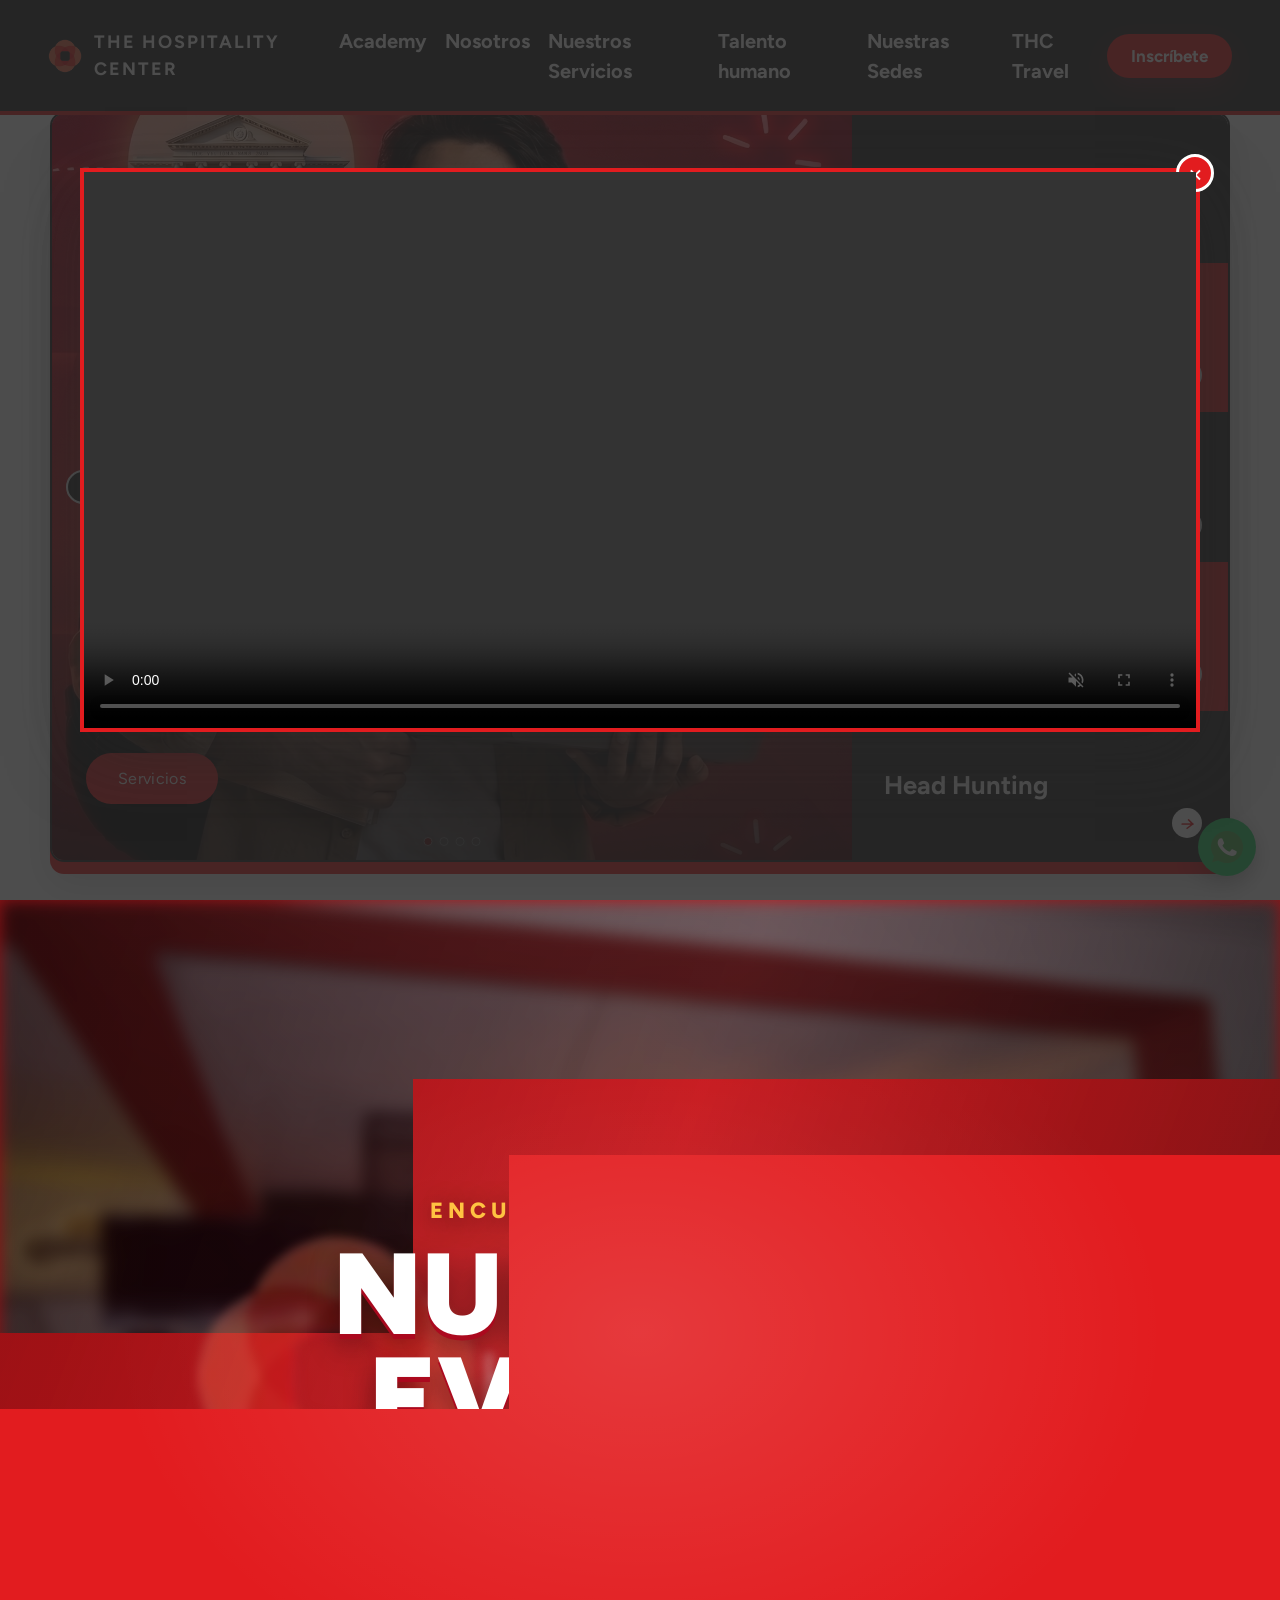
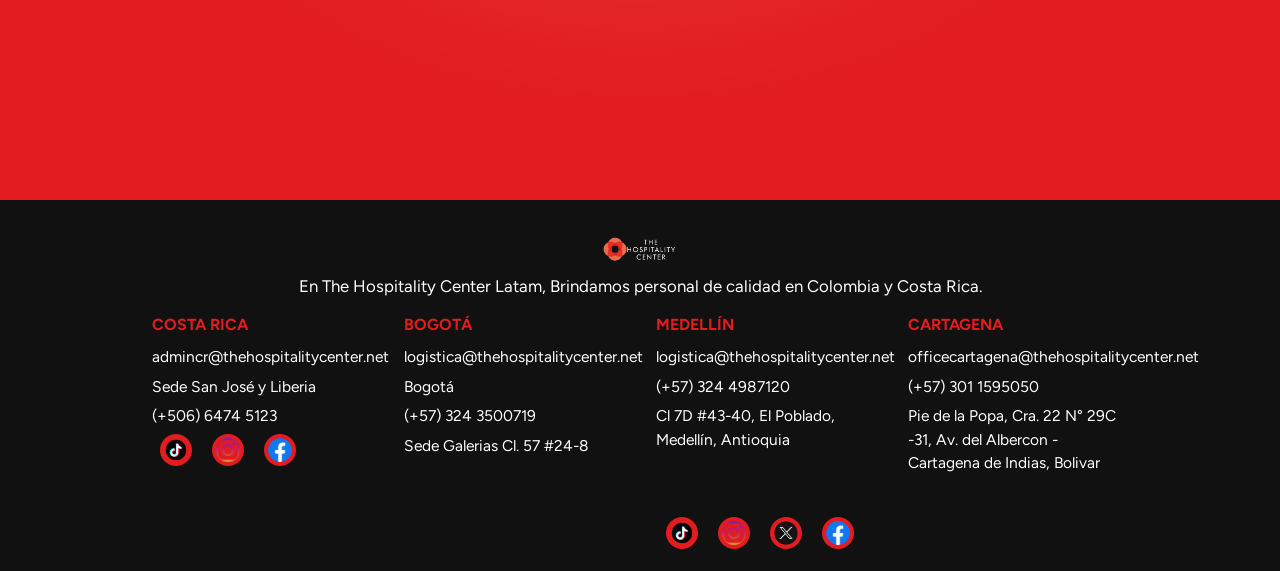
==== commit 9d3d519c: "ajuste scroll" ====
--- a/index.html
+++ b/index.html
@@ -1331,9 +1331,15 @@
             let contactGalleryProgress = 0;
 
             function setContactGalleryProgress(progress) {
+                const previousProgress = contactGalleryProgress;
                 contactGalleryProgress = Math.min(1, Math.max(0, progress));
                 contactGallery.style.setProperty('--gallery-progress', contactGalleryProgress.toFixed(3));
                 contactGallery.classList.toggle('has-scrolled', contactGalleryProgress > 0.25);
+
+                const isReturningToCover = contactGalleryProgress < previousProgress
+                    && contactGalleryProgress <= 0.25
+                    && contactGalleryIndex !== 0;
+                if (isReturningToCover) showContactGallerySlide(0);
             }
 
             function isContactGalleryInScrollPosition(delta) {
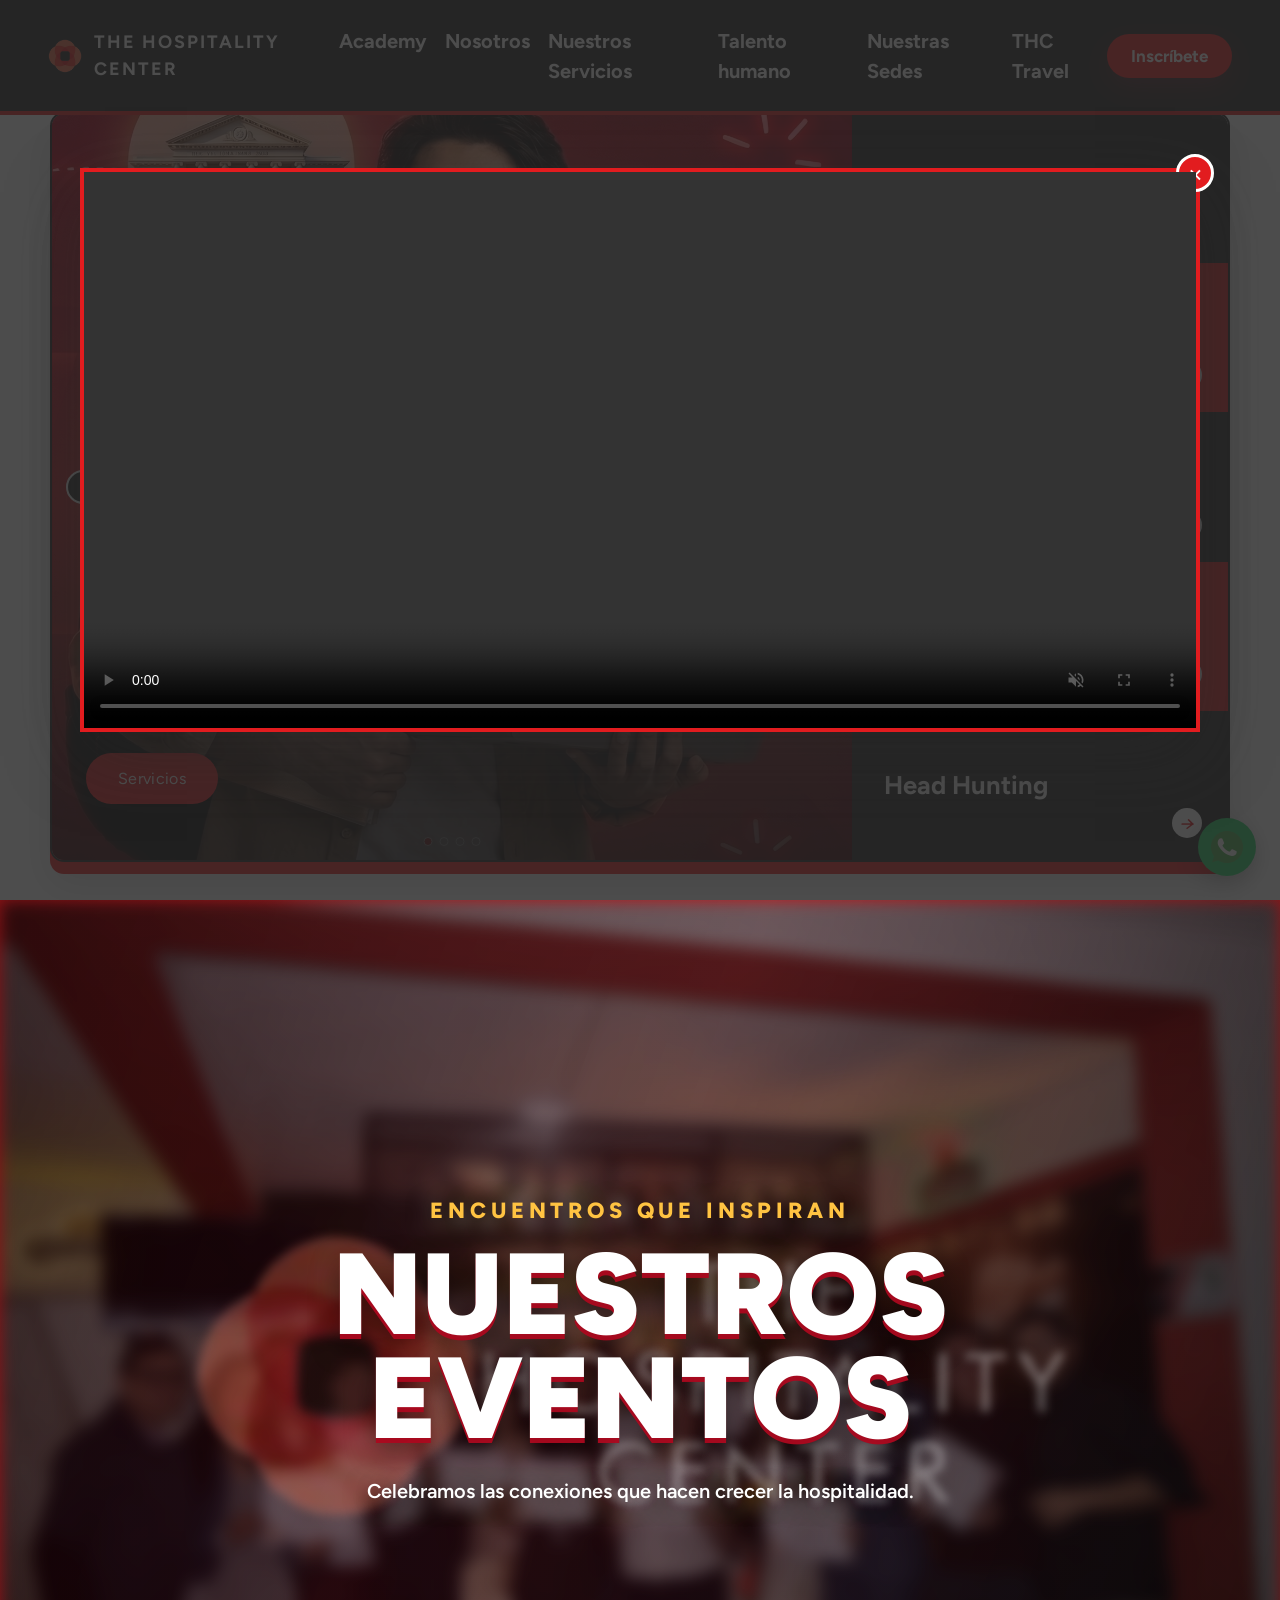
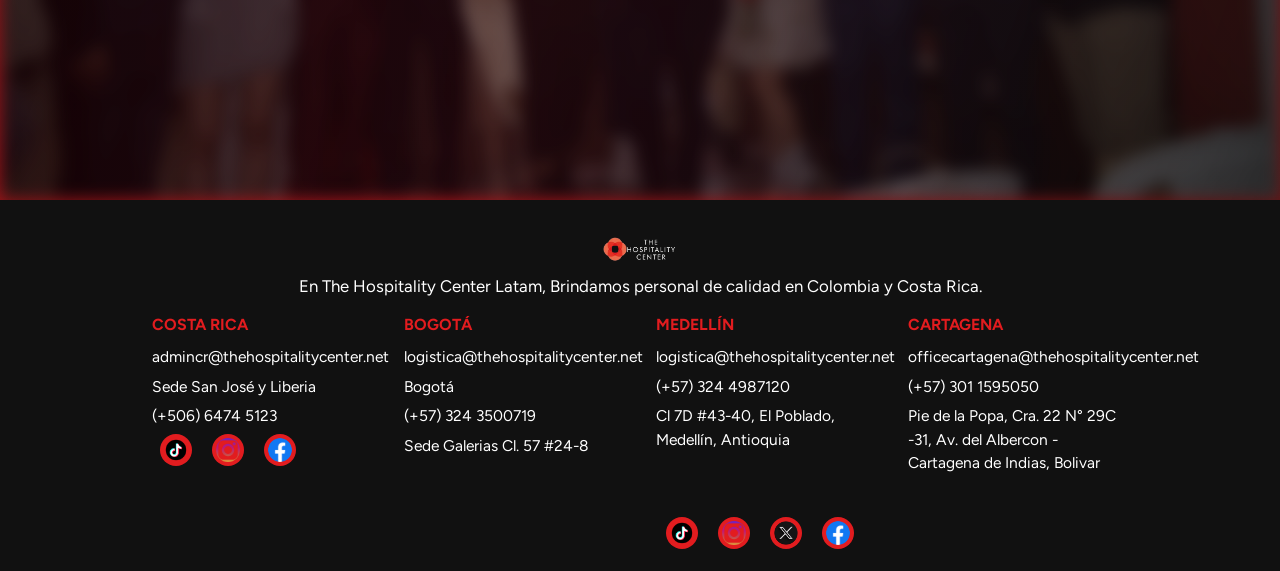
==== commit 30767166: "arreglos css" ====
--- a/index.html
+++ b/index.html
@@ -9,7 +9,7 @@
     <link href="https://fonts.googleapis.com/css2?family=Figtree:wght@300;400;500;600;700;800&display=swap"
         rel="stylesheet">
     <script src="https://cdn.jsdelivr.net/npm/sweetalert2@11"></script>
-    <link rel="stylesheet" type="text/css" href="stylesV18.css">
+    <link rel="stylesheet" type="text/css" href="stylesV19.css">
     <!-- Meta Pixel Code -->
     <script>
         !function (f, b, e, v, n, t, s) {
--- a/stylesV19.css
+++ b/stylesV19.css
@@ -0,0 +1,5187 @@
+/* RESET */
+* {
+  margin: 0;
+  padding: 0;
+  box-sizing: border-box;
+}
+
+html {
+  scroll-behavior: smooth;
+  overflow-x: hidden;
+}
+
+body {
+  min-width: 0;
+  overflow-x: hidden;
+  font-family: 'Inter', sans-serif;
+  background: #f6f4f2;
+  color: #1a1a1a;
+  line-height: 1.5;
+}
+
+img, picture, video, canvas, svg {
+  max-width: 100%;
+  height: auto;
+  display: block;
+}
+.menu a:hover,
+.menu-item > a:hover {
+  opacity: 1;
+  color: #e21c1f;
+}
+
+/* ================= NAVBAR ================= */
+.navbar {
+  position: fixed;
+  top: 0;
+  width: 100%;
+  padding: 24px 80px;
+  display: flex;
+  justify-content: space-between;
+  align-items: center;
+  z-index: 1000;
+  color: white;
+  background: transparent;
+  transition: all 0.3s ease;
+  min-height: 115px !important;
+  max-height: 115px !important;
+}
+
+.logo {
+  font-size: 14px;
+  letter-spacing: 2px;
+  font-weight: 700;
+  text-transform: uppercase;
+}
+
+.menu {
+  display: flex;
+  align-items: center;
+  gap: 16px;
+}
+
+.menu a {
+  margin: 0 8px;
+  text-decoration: none;
+  color: white;
+  font-size: 14px;
+  transition: 0.3s;
+}
+
+.menu a:hover,
+.menu-item > a:hover {
+  opacity: 0.8;
+}
+
+.menu-item {
+  position: relative;
+}
+
+.menu-item .dropdown {
+  position: absolute;
+  top: calc(100% + 10px);
+  left: 0;
+  min-width: 190px;
+  background: rgba(255,255,255,0.97);
+  border-radius: 18px;
+  box-shadow: 0 18px 40px rgba(0,0,0,0.12);
+  padding: 10px 0;
+  opacity: 0;
+  visibility: hidden;
+  transform: translateY(10px);
+  transition: opacity 0.2s ease, transform 0.2s ease, visibility 0.2s;
+  z-index: 10;
+}
+
+.menu-item:hover .dropdown {
+  opacity: 1;
+  visibility: visible;
+  transform: translateY(0);
+}
+
+.menu-item .dropdown a {
+  display: block;
+  padding: 10px 18px;
+  color: #111;
+  font-size: 14px;
+  text-decoration: none;
+}
+
+.menu-item .dropdown a:hover {
+  background: rgba(0,0,0,0.04);
+}
+
+.nav-btn {
+  background: #e21c1f;
+  border: none;
+  padding: 12px 24px;
+  border-radius: 999px;
+  color: white;
+  cursor: pointer;
+  box-shadow: 0 10px 25px rgba(180,35,47,0.25);
+}
+
+.navbar.scrolled {
+  background: rgba(255,255,255,0.95);
+  color: #111;
+  box-shadow: 0 15px 40px rgba(0,0,0,0.08);
+}
+
+.navbar.scrolled .menu a {
+  color: #111;
+}
+
+.navbar {
+  background: #ffffff;
+  color: #262626;
+}
+
+.navbar .logo,
+.navbar .menu a {
+  color: #262626;
+}
+
+.hero {
+  min-height: 100vh;
+  display: flex;
+  align-items: flex-start;
+  justify-content: center;
+  position: relative;
+  overflow: visible;
+}
+
+.hero-media {
+  position: absolute;
+  inset: 0;
+  width: 100%;
+  height: 100%;
+  z-index: 0;
+}
+
+.hero-video {
+  position: absolute;
+  inset: 0;
+  width: 100%;
+  height: 100%;
+  object-fit: cover;
+  object-position: center;
+  z-index: 0;
+}
+
+.hero-video-bg {
+  position: absolute;
+  inset: -24px;
+  width: calc(100% + 48px);
+  height: calc(100% + 48px);
+  object-fit: cover;
+  object-position: center;
+  filter: blur(22px) brightness(0.85);
+  transform: scale(1.04);
+  z-index: 0;
+}
+
+.hero-video {
+  object-fit: contain;
+  background: transparent;
+}
+
+.hero-mute-btn {
+  position: absolute;
+  right: 24px;
+  bottom: 24px;
+  z-index: 3;
+  border: none;
+  border-radius: 999px;
+  padding: 10px 12px;
+  background: rgba(255,255,255,0.9);
+  color: #111;
+  cursor: pointer;
+  box-shadow: 0 8px 24px rgba(0,0,0,0.2);
+  transition: transform 0.2s ease, background 0.2s ease;
+}
+
+.hero-mute-btn:hover {
+  transform: translateY(-2px);
+  background: white;
+}
+
+.overlay {
+  position: absolute;
+  inset: 0;
+  background: linear-gradient(
+    90deg,
+    rgba(0,0,0,0.95) 0%,
+    rgba(0,0,0,0.85) 25%,
+    rgba(0,0,0,0.5) 55%,
+    rgba(0,0,0,0.1) 80%,
+    rgba(0,0,0,0) 100%
+  );
+  opacity: 0;
+  transition: opacity 0.6s ease-in-out;
+  z-index: 1;
+}
+
+.hero.video-ended .overlay {
+  opacity: 1;
+}
+
+.hero-content {
+  position: relative;
+  z-index: 2;
+  max-width: 920px;
+  text-align: left;
+  color: white;
+  display: flex;
+  align-items: flex-start;
+  gap: 42px;
+  opacity: 0;
+  transition: opacity 0.6s ease-in-out;
+  padding: 180px 80px 0 80px;
+}
+
+.hero.video-ended .hero-content {
+  opacity: 1;
+}
+
+/* Force stats to hide during video, show when video ends */
+.stats {
+  opacity: 0 !important;
+}
+
+.hero.video-ended .stats {
+  opacity: 1 !important;
+}
+
+.logo {
+  display: inline-flex;
+  align-items: center;
+  gap: 12px;
+  color: white;
+  text-decoration: none;
+}
+
+.logo-img {
+  height: 34px;
+  width: auto;
+  display: block;
+}
+
+.hero-side-logo {
+  flex-shrink: 0;
+  width: 190px;
+}
+
+.hero-side-logo img {
+  width: 100%;
+  display: block;
+}
+
+.hero-copy {
+  flex: 1;
+}
+
+.hero-pretitle {
+  color: #e21c1f;
+  font-size: 12px;
+  letter-spacing: 4px;
+  text-transform: uppercase;
+  margin-bottom: 18px;
+}
+
+.hero-brand {
+  display: flex;
+  flex-direction: column;
+  gap: 16px;
+  margin-bottom: 24px;
+}
+
+.hero-brand h1 {
+  font-family: 'Playfair Display', serif;
+  font-size: 84px;
+  line-height: 0.95;
+  letter-spacing: -1px;
+  margin: 0;
+}
+
+.hero span {
+  color: #e21c1f;
+  font-style: italic;
+}
+
+.hero p {
+  margin-top: 24px;
+  font-size: 18px;
+  max-width: 620px;
+  opacity: 0.92;
+}
+
+.partner-marquee {
+  padding: 48px 20px;
+  background: #f8f6f2;
+  overflow: hidden;
+}
+.partner-marquee h2 {
+  font-family: 'Playfair Display', serif;
+  text-align: center;
+  margin-bottom: 28px;
+}
+.partner-marquee p {
+  text-align: center;
+}
+.partner-marquee .section-header {
+  max-width: 950px;
+  margin: 0 auto 28px;
+}
+
+.partner-marquee .section-header h2 {
+  font-size: 34px;
+}
+
+.marquee-track {
+  display: flex;
+  width: max-content;
+  gap: 24px;
+  align-items: center;
+  animation: scroll-logos 40s linear infinite;
+}
+
+.marquee-track:hover {
+  animation-play-state: paused;
+}
+.marquee-track1 {
+  display: flex;
+  width: max-content;
+  gap: 24px;
+  align-items: center;
+  animation: scroll-logos 80s linear infinite;
+}
+
+.marquee-track1:hover {
+  animation-play-state: paused;
+}
+.marquee-group {
+  display: flex;
+  gap: 24px;
+  align-items: center;
+}
+.marquee-group1 {
+  display: flex;
+  gap: 24px;
+  align-items: center;
+}
+.partner-logo {
+  min-width: 170px;
+  width: 170px;
+  height: 90px;
+  background: white;
+  border-radius: 22px;
+  padding: 14px 16px;
+  display: flex;
+  align-items: center;
+  justify-content: center;
+  box-shadow: 0 18px 40px rgba(15, 15, 15, 0.08);
+  border: 1px solid rgba(17, 17, 17, 0.08);
+}
+
+.partner-logo img {
+  max-width: 100%;
+  max-height: 100%;
+  object-fit: contain;
+}
+
+@keyframes scroll-logos {
+  from { transform: translateX(0); }
+  to { transform: translateX(-50%); }
+}
+
+.buttons {
+  margin-top: 40px;
+  display: flex;
+  justify-content: center;
+  gap: 20px;
+}
+
+.buttons button {
+  font-size: 16px;
+  letter-spacing: 0.02em;
+}
+
+.primary {
+  background: #e21c1f;
+  color: white;
+  padding: 16px 32px;
+  border-radius: 999px;
+  border: none;
+  cursor: pointer;
+}
+
+.secondary {
+  background: rgba(255,255,255,0.08);
+  border: 1px solid rgba(255,255,255,0.3);
+  backdrop-filter: blur(12px);
+  color: white;
+  padding: 18px 36px;
+  border-radius: 999px;
+  cursor: pointer;
+}
+
+.travel-copy button {
+  margin-top: 36px;
+}
+
+/* STATS */
+.stats {
+  background-color: rgba(0, 0, 0, 0.368);
+  position: absolute;
+  bottom: 50px;
+  left: 50%;
+  transform: translateX(-50%);
+  display: flex;
+  justify-content: center;
+  align-items: center;
+  gap: 80px;
+  width: 100%;
+  max-width: 1200px;
+  text-align: center;
+  opacity: 0;
+  transition: opacity 0.6s ease-in-out;
+}
+
+.hero.video-ended .stats {
+  opacity: 1;
+}
+
+.stat {
+  min-width: 100px;
+}
+
+.stat h2 {
+  margin: 0;
+  font-size: 36px;
+  color: #e21c1f;
+}
+
+.stat p {
+  margin: 5px 0 0;
+  color: white;
+  opacity: 0.7;
+}
+
+.programs {
+  padding: 100px 80px;
+  text-align: center;
+  scroll-margin-top: 90px;
+}
+
+.mission-vision {
+  padding: 100px 80px;
+  background: #fff;
+}
+
+.about-text {
+  max-width: 980px;
+  margin: 0 auto 40px;
+  text-align: left;
+}
+
+.about-text p {
+  font-size: 17px;
+  line-height: 1.9;
+  color: #1c1c1c;
+  margin-bottom: 22px;
+}
+
+.about-list {
+  display: grid;
+  grid-template-columns: repeat(2, minmax(0, max-content));
+  gap: 10px 32px;
+  list-style: none;
+  padding: 0;
+  margin: 0 0 22px;
+}
+
+.about-list li {
+  position: relative;
+  padding-left: 22px;
+  line-height: 1.8;
+  font-weight: 500;
+  color: #333;
+}
+
+.about-list li::before {
+  content: '•';
+  position: absolute;
+  left: 0;
+  top: 0.2em;
+  color: #e21c1f;
+}
+
+.mission-grid {
+  display: grid;
+  grid-template-columns: repeat(2, minmax(0, 1fr));
+  gap: 30px;
+  max-width: 1100px;
+  margin: 0 auto;
+  text-align: left;
+}
+
+.mission-card {
+  background: #faf8f5;
+  border: 1px solid #ece8e4;
+  border-radius: 28px;
+  padding: 36px;
+  box-shadow: 0 18px 40px rgba(255, 255, 255, 0.04);
+}
+
+.mission-card h3 {
+  font-size: 28px;
+  margin-bottom: 18px;
+}
+
+.mission-card p {
+  color: #444;
+  line-height: 1.8;
+}
+
+.mission-card h3 {
+  font-size: 24px;
+  margin-bottom: 18px;
+}
+
+.mission-card p {
+  color: #4a4a4a;
+  line-height: 1.9;
+}
+
+.travel-section {
+  padding: 100px 80px;
+  background: linear-gradient(135deg, rgba(45,45,45,0.96) 0%, rgba(161, 161, 161, 0.96) 100%);
+  color: white;
+}
+
+.travel-content {
+  display: grid;
+  grid-template-columns: 1.3fr 0.9fr;
+  gap: 40px;
+  align-items: center;
+  max-width: 1200px;
+  margin: 0 auto;
+}
+
+.travel-copy h2 {
+  font-family: 'Playfair Display', serif;
+  font-size: 56px;
+  line-height: 1.05;
+  margin: 20px 0;
+}
+
+.travel-copy h2 span {
+  color: #e21c1f;
+  font-style: italic;
+}
+
+.travel-copy .description {
+  max-width: 620px;
+  color: #ddd;
+  margin-top: 16px;
+}
+
+.travel-stats {
+  display: flex;
+  gap: 40px;
+  margin: 30px 0 0;
+}
+
+.travel-stats div {
+  min-width: 105px;
+}
+
+.travel-stats strong {
+  display: block;
+  font-size: 36px;
+  color: #e21c1f;
+}
+
+.travel-stats p {
+  margin-top: 6px;
+  font-size: 14px;
+  color: #ddd;
+}
+
+.travel-card {
+  background: rgba(255,255,255,0.08);
+  border: 1px solid rgba(255,255,255,0.18);
+  border-radius: 24px;
+  padding: 32px;
+  backdrop-filter: blur(16px);
+}
+
+.travel-card-badge {
+  display: inline-flex;
+  align-items: center;
+  justify-content: center;
+  width: 56px;
+  height: 56px;
+  background: #e21c1f;
+  border-radius: 16px;
+  font-weight: 700;
+  margin-bottom: 22px;
+}
+
+.travel-card p {
+  color: #eee;
+  line-height: 1.8;
+}
+
+.travel-card-stars {
+  margin: 28px 0 10px;
+  color: #e21c1f;
+  letter-spacing: 2px;
+}
+
+.travel-card-caption {
+  color: #ccc;
+}
+
+.form-section,
+.cert,
+.testimonials,
+.travel-section {
+  scroll-margin-top: 90px;
+}
+
+.section-header {
+  text-align: center;
+  max-width: 700px;
+  margin: 0 auto;
+}
+
+.subtitle {
+  color: #e21c1f;
+  font-size: 16px;
+  letter-spacing: 2px;
+  margin-bottom: 10px;
+}
+
+.programs h2 {
+  font-family: 'Playfair Display', serif;
+  font-size: 42px;
+}
+
+.description {
+  margin-top: 10px;
+  color: #666;
+}
+
+.grid {
+  align-self : center;
+  margin-top: 50px;
+  display: grid;
+  grid-template-columns: repeat(2, minmax(300px, 550px));
+  gap: 30px;
+  justify-content: center;
+}
+
+/* CARD */
+.card {
+  background: white;
+  border-radius: 16px;
+  overflow: hidden;
+  text-align: left;
+  position: relative;
+  transition: 0.3s;
+}
+
+.card:hover {
+  transform: translateY(-10px);
+  box-shadow: 0 15px 40px rgba(0,0,0,0.08);
+}
+
+.card img {
+  width: 100%;
+  height: 200px;
+  object-fit: cover;
+  object-position: top;
+}
+
+.card-content {
+  padding: 20px;
+}
+
+.card h3 {
+  margin-bottom: 10px;
+}
+
+.card p {
+  color: #555;
+  font-size: 14px;
+}
+
+.card button {
+  margin-top: 15px;
+  border: none;
+  background: none;
+  color: #111;
+  cursor: pointer;
+}
+
+/* BADGE */
+.badge {
+  position: absolute;
+  top: 15px;
+  left: 15px;
+  background: #e21c1f;
+  color: white;
+  font-size: 12px;
+  padding: 5px 10px;
+  border-radius: 999px;
+}
+
+
+.form-section {
+  display: flex;
+  justify-content: center;
+  padding: 100px 80px;
+  gap: 50px;
+}
+
+.form-text {
+  max-width: 500px;
+}
+
+.form-text h2 {
+  font-family: 'Playfair Display', serif;
+  font-size: 40px;
+}
+
+.form-text span {
+  color: #e21c1f;
+  font-style: italic;
+}
+
+.form-text ul {
+  margin-top: 20px;
+}
+
+.form-text li {
+  margin-bottom: 10px;
+}
+
+/* FORM BOX */
+.form-box {
+  background: white;
+  padding: 30px;
+  border-radius: 16px;
+  width: 350px;
+  box-shadow: 0 10px 30px rgba(0,0,0,0.05);
+}
+
+.form-box h3 {
+  margin-bottom: 20px;
+}
+
+.form-box input,
+.form-box select {
+  width: 100%;
+  margin-bottom: 15px;
+  padding: 12px;
+  border-radius: 8px;
+  border: 1px solid #ddd;
+}
+
+.form-box button {
+  width: 100%;
+  padding: 14px;
+  background: #e21c1f;
+  border: none;
+  color: white;
+  border-radius: 999px;
+  cursor: pointer;
+}
+
+
+.cert {
+  text-align: center;
+  padding: 100px 80px;
+}
+
+.cert-features {
+  display: flex;
+  justify-content: center;
+  gap: 30px;
+  margin: 20px 0;
+  color: #666;
+}
+
+.cert-box {
+  margin-top: 20px;
+}
+
+.cert input {
+  padding: 12px;
+  width: 300px;
+  border: 1px solid #ddd;
+}
+
+.cert button {
+  padding: 12px 20px;
+  background: #e21c1f;
+  border: none;
+  color: white;
+}
+
+
+.testimonials {
+  padding: 100px 80px;
+  text-align: center;
+}
+
+.testimonial-card {
+  margin: 40px auto;
+  max-width: 600px;
+  background: white;
+  padding: 30px;
+  border-radius: 16px;
+}
+
+.author {
+  margin-top: 20px;
+  display: flex;
+  align-items: center;
+  gap: 10px;
+  justify-content: center;
+}
+
+.author img {
+  width: 40px;
+  height: 40px;
+  border-radius: 50%;
+}
+
+.footer {
+  width: 100%;
+  background: #0f1720;
+  color: white;
+  padding: 80px 20px;
+  box-sizing: border-box;
+}
+
+.footer-container {
+  max-width: 1200px;
+  margin: 0 auto;
+  display: grid;
+  grid-template-columns: repeat(4, minmax(180px, 1fr));
+  gap: 40px;
+  align-items: start;
+}
+
+.footer-top {
+  display: flex;
+  flex-direction: column;
+  align-items: center;
+  justify-content: center;
+  text-align: center;
+  margin-bottom: 18px;
+}
+
+.footer-logo {
+  margin: 0 auto 8px;
+  display: block;
+}
+
+.footer h3,
+.footer h4 {
+  margin-bottom: 15px;
+}
+
+.footer a {
+  display: block;
+  color: #ccc;
+  margin-bottom: 8px;
+  text-decoration: none;
+  font-size: 14px;
+}
+
+.footer a:hover {
+  color: white;
+}
+
+.footer p {
+  color: #aaa;
+  font-size: 14px;
+}
+
+.reveal {
+  opacity: 0;
+  transform: translateY(40px);
+  transition: all 0.8s ease;
+}
+
+.reveal.active {
+  opacity: 1;
+  transform: translateY(0);
+}
+
+.delay-1 { transition-delay: 0.2s; }
+.delay-2 { transition-delay: 0.4s; }
+.delay-3 { transition-delay: 0.6s; }
+.delay-4 { transition-delay: 0.8s; }
+
+.main-footer {
+  width: 100%;
+  background: #111;
+  color: #fff;
+  padding: 28px 20px 16px 20px;
+  font-family: 'Montserrat', sans-serif;
+  font-size: 0.98rem;
+  box-sizing: border-box;
+}
+
+.main-footer .footer-top,
+.main-footer .footer-links {
+  max-width: 1200px;
+  margin: 0 auto;
+}
+
+.footer-top {
+  display: flex;
+  flex-direction: column;
+  align-items: center;
+  justify-content: center;
+  text-align: center;
+  margin-bottom: 18px;
+}
+
+.footer-logo {
+  margin: 0 auto 8px;
+  display: block;
+}
+.footer-logo {
+  height: 38px;
+  margin-bottom: 8px;
+}
+.footer-desc {
+  margin-bottom: 14px;
+  font-size: 1.05rem;
+}
+.footer-social a {
+  display: inline-block;
+  margin: 0 8px;
+}
+
+.footer-social img {
+  height: 32px;
+  width: 32px;
+  border-radius: 50%;
+  background: #e21c1f;
+  padding: 4px;
+}
+.footer-links {
+  display: flex;
+  justify-content: center;
+  flex-wrap: wrap;
+  gap: 32px;
+  margin-top: 10px;
+}
+.footer-links > div {
+  min-width: 140px;
+  max-width: 220px;
+}
+.footer-links > .footer-colombia-social {
+  flex: 0 0 100%;
+  min-width: 100%;
+  max-width: none;
+  text-align: center;
+  margin-top: 4px;
+  position: relative;
+  left: 120px;
+}
+.footer-links h4 {
+  font-size: 1rem;
+  margin-bottom: 8px;
+  color: #e21c1f;
+  font-weight: bold;
+}
+.footer-links ul {
+  list-style: none;
+  padding: 0;
+  margin: 0;
+}
+.footer-links li {
+  margin-bottom: 6px;
+}
+.footer-links a, .footer-links span {
+  color: #fff;
+  text-decoration: none;
+  font-size: 0.97rem;
+}
+.footer-links a:hover {
+  text-decoration: underline;
+}
+.footer-socio {
+  height: 32px;
+  margin-right: 6px;
+  vertical-align: middle;
+}
+.travel-copy .primary a {
+    color: inherit;
+    text-decoration: none;
+}
+
+/* ========================================================= */
+/* TRABAJA CON NOSOTROS — TOGGLE Y FORMULARIO               */
+/* ========================================================= */
+
+.careers-section {
+  padding: 50px 40px 100px;
+  background: #f6f4f2;
+  scroll-margin-top: 90px;
+}
+
+.careers-shell {
+  max-width: 1440px;
+  width: min(100%, 1440px);
+  margin: 0 auto;
+}
+
+.careers-toggle {
+  display: inline-flex;
+  gap: 10px;
+  padding: 8px;
+  border-radius: 999px;
+  background: #f3ece6;
+  border: 1px solid #ebdfd4;
+  margin-bottom: 8px;
+}
+
+.careers-switch {
+  border: none;
+  border-radius: 999px;
+  padding: 12px 20px;
+  font-size: 14px;
+  font-weight: 600;
+  color: #6f5b4e;
+  background: transparent;
+  cursor: pointer;
+  transition: all 0.3s ease;
+}
+
+.careers-switch.active {
+  background: #e21c1f;
+  color: #fff;
+  box-shadow: 0 10px 25px rgba(180, 35, 47, 0.18);
+}
+
+.careers-stage {
+  width: 100%;
+}
+
+.careers-card {
+  position: relative;
+  min-height: 800px;
+  max-width: 1500px;
+  margin: 0 auto;
+}
+
+.careers-card-face {
+  position: absolute;
+  inset: 0;
+  display: grid;
+  grid-template-columns: 1fr 1fr;
+  gap: 48px;
+  align-items: start;
+  padding: 34px;
+  border-radius: 32px;
+  background: #fff;
+  box-shadow: 0 24px 60px rgba(15, 15, 15, 0.08);
+  overflow: hidden;
+  opacity: 0;
+  transform: translateX(30px) scale(0.98);
+  transition: opacity 0.35s ease, transform 0.35s ease;
+  visibility: hidden;
+  pointer-events: none;
+  z-index: 1;
+}
+
+.careers-card-face.active {
+  opacity: 1;
+  transform: translateX(0) scale(1);
+  visibility: visible;
+  pointer-events: auto;
+  z-index: 2;
+}
+
+.careers-card-face:not(.active) {
+  transform: translateX(-30px) scale(0.98);
+}
+
+.careers-card-media {
+  border-radius: 24px;
+  overflow: hidden;
+  max-height: 520px;
+}
+
+.careers-card-media img {
+  width: 100%;
+  height: auto;
+  object-fit: contain;
+}
+
+.careers-card-copy {
+  display: flex;
+  flex-direction: column;
+  justify-content: center;
+  padding: 8px 8px 8px 0;
+}
+
+.careers-card-copy .subtitle {
+  font-size: 0.9rem;
+  letter-spacing: 0.25em;
+  text-transform: uppercase;
+  color: #e21c1f;
+  margin-bottom: 12px;
+}
+
+.careers-card-copy h2 {
+  font-family: 'Playfair Display', serif;
+  font-size: 52px;
+  line-height: 1.02;
+  margin: 12px 0 20px;
+}
+
+.careers-card-copy h2 span {
+  color: #e21c1f;
+  font-style: italic;
+}
+
+.careers-card-copy .description {
+  max-width: 560px;
+  color: #5c5149;
+  margin-bottom: 24px;
+}
+
+.careers-form-box {
+  background: linear-gradient(145deg, #ffffff 0%, #fff7f7 100%);
+  border: 1px solid #efe5db;
+  border-radius: 24px;
+  padding: 24px;
+  box-shadow: 0 18px 40px rgba(15, 15, 15, 0.06);
+}
+
+/* EN PC: Mostrar ambas tarjetas lado a lado, sin botones ni imágenes */
+@media (min-width: 981px) {
+  .careers-toggle {
+    display: none !important;
+  }
+
+  .careers-card {
+    position: relative;
+    min-height: auto;
+    display: grid;
+    grid-template-columns: 1fr 1fr;
+    gap: 48px;
+  }
+
+  .careers-card-face {
+    position: static !important;
+    inset: auto !important;
+    display: grid;
+    grid-template-columns: 1fr;
+    gap: 0;
+    align-items: start;
+    padding: 34px;
+    border-radius: 32px;
+    background: #fff;
+    box-shadow: 0 24px 60px rgba(15, 15, 15, 0.08);
+    opacity: 1 !important;
+    transform: none;
+    visibility: visible !important;
+    pointer-events: auto !important;
+    z-index: auto;
+    transition: transform 0.3s ease, box-shadow 0.3s ease;
+    border-left: 6px solid #e21c1f;
+  }
+
+  .careers-card-face.careers-card-back {
+    border-left-color: #e21c1f;
+  }
+
+  .careers-card-face:hover {
+    transform: translateY(-8px);
+    box-shadow: 0 32px 72px rgba(15, 15, 15, 0.12);
+  }
+
+  .careers-card-face:not(.active) {
+    display: grid !important;
+  }
+
+  .careers-card-media {
+    display: none !important;
+  }
+
+  .careers-card-copy {
+    display: flex;
+    flex-direction: column;
+    justify-content: center;
+    padding: 0;
+  }
+
+  .careers-card-copy .subtitle {
+    color: transparent;
+    font-size: 0.9rem;
+    letter-spacing: 0.25em;
+    text-transform: uppercase;
+    margin-bottom: 12px;
+    height: 1.2em;
+    position: relative;
+  }
+
+  .careers-card-copy .subtitle::before {
+    content: attr(data-desktop);
+    color: #e21c1f;
+    position: absolute;
+    left: 0;
+  }
+}
+
+.careers-form-box h3 {
+  font-family: 'Playfair Display', serif;
+  font-size: 22px;
+  margin-bottom: 18px;
+  color: #1a1a1a;
+}
+
+.careers-form-box .contact-form input[type="text"],
+.careers-form-box .contact-form input[type="email"],
+.careers-form-box .contact-form select {
+  width: 100%;
+  margin-bottom: 14px;
+  padding: 13px 15px;
+  border-radius: 12px;
+  border: 1px solid #e1d9cf;
+  font-family: 'Inter', sans-serif;
+  font-size: 14px;
+  color: #1a1a1a;
+  background: #fff;
+  box-shadow: inset 0 1px 2px rgba(0, 0, 0, 0.03);
+}
+
+.careers-form-box .contact-form select {
+  appearance: none;
+  background-image: linear-gradient(45deg, transparent 50%, #e21c1f 50%), linear-gradient(135deg, #e21c1f 50%, transparent 50%);
+  background-position: calc(100% - 20px) calc(50% - 3px), calc(100% - 14px) calc(50% - 3px);
+  background-size: 6px 6px, 6px 6px;
+  background-repeat: no-repeat;
+  padding-right: 38px;
+}
+
+.panel-grid {
+  display: grid;
+  gap: 12px;
+  margin-bottom: 12px;
+}
+
+.panel-grid .cv-cargo-select {
+  margin-bottom: 0;
+}
+
+.cv-cargo-select {
+  width: 100%;
+  margin-bottom: 14px;
+  padding: 13px 15px;
+  border-radius: 12px;
+  border: 1px solid #e1d9cf;
+  font-family: 'Inter', sans-serif;
+  font-size: 14px;
+  color: #1a1a1a;
+  background: white;
+  cursor: pointer;
+}
+
+.cv-upload {
+  display: flex;
+  align-items: center;
+  gap: 10px;
+  width: 100%;
+  margin-bottom: 18px;
+  padding: 14px;
+  border-radius: 8px;
+  border: 1px dashed #e21c1f;
+  background: rgba(180, 35, 47, 0.06);
+  color: #e21c1f;
+  font-size: 14px;
+  font-weight: 500;
+  cursor: pointer;
+  transition: 0.2s;
+}
+
+.cv-upload:hover {
+  background: rgba(180, 35, 47, 0.12);
+}
+
+.cv-upload-icon {
+  font-size: 16px;
+  line-height: 1;
+}
+
+.cv-upload-text {
+  overflow: hidden;
+  text-overflow: ellipsis;
+  white-space: nowrap;
+}
+
+.careers-form-box button[type="submit"] {
+  width: 100%;
+  padding: 14px;
+  background: #e21c1f;
+  border: none;
+  color: white;
+  border-radius: 999px;
+  cursor: pointer;
+  font-size: 15px;
+  font-weight: 500;
+  transition: 0.2s;
+}
+
+.careers-form-box button[type="submit"]:hover {
+  background: #e6492e;
+  transform: translateY(-1px);
+}
+
+.careers-form-box button[type="submit"]:disabled {
+  opacity: 0.7;
+  cursor: not-allowed;
+  transform: none;
+}
+
+@media (max-width: 980px) {
+  .careers-section {
+    padding: 70px 20px 60px;
+  }
+
+  .careers-shell {
+    width: 100%;
+    padding: 0;
+  }
+
+  .careers-toggle {
+    display: flex !important;
+    width: 100%;
+    justify-content: center;
+    flex-wrap: wrap;
+    gap: 8px;
+    margin-bottom: 14px;
+  }
+
+  .careers-switch {
+    flex: 1 1 45%;
+    min-width: 130px;
+    padding: 10px 16px;
+    font-size: 13px;
+  }
+
+  .careers-card {
+    position: relative;
+    min-height: auto;
+    max-width: 100%;
+    display: block;
+    grid-template-columns: unset;
+    gap: unset;
+  }
+
+  .careers-card-face {
+    position: absolute !important;
+    inset: 0 !important;
+    display: grid;
+    grid-template-columns: 1fr;
+    gap: 20px;
+    padding: 20px;
+    border-radius: 24px;
+    opacity: 1;
+    transform: none;
+    visibility: visible;
+    pointer-events: auto;
+    box-shadow: 0 18px 40px rgba(15, 15, 15, 0.08);
+    background: #fff;
+    transition: transform 0.3s ease, box-shadow 0.3s ease;
+    border-left: 6px solid #e21c1f;
+  }
+
+  .careers-card-face.careers-card-back {
+    border-left-color: #e21c1f;
+  }
+
+  .careers-card-face:hover {
+    transform: translateY(-6px);
+    box-shadow: 0 24px 50px rgba(15, 15, 15, 0.12);
+  }
+
+  .careers-card-face:not(.active) {
+    display: none;
+  }
+
+  .careers-card-media {
+    display: block !important;
+    max-height: none;
+    min-height: 320px;
+  }
+
+  .careers-card-copy {
+    padding: 0;
+  }
+
+  .careers-card-copy .subtitle {
+    color: #5c5149 !important;
+    font-size: 0.8rem;
+    margin-bottom: 10px;
+    height: auto;
+    position: static;
+  }
+
+  .careers-card-copy .subtitle::before {
+    content: none !important;
+    position: static;
+  }
+
+  .careers-card-copy h2 {
+    font-size: 38px;
+    margin-bottom: 18px;
+  }
+
+  .careers-card-copy .description {
+    margin-bottom: 20px;
+  }
+
+  .careers-form-box {
+    padding: 20px;
+  }
+
+  .careers-card-face.active {
+    display: grid;
+  }
+}
+
+@media (max-width: 660px) {
+  .hero-content {
+    padding: 100px 16px 30px;
+    gap: 24px;
+  }
+
+  .hero-brand h1 {
+    font-size: 32px;
+  }
+
+  .hero p {
+    font-size: 16px;
+  }
+
+  .careers-switch {
+    flex: 1 1 100%;
+  }
+
+  .careers-card-copy h2 {
+    font-size: 32px;
+  }
+
+  .careers-card-media {
+    min-height: 260px;
+  }
+}
+
+/* ========================================================= */
+/* PANEL DE INFORMACIÓN DE SERVICIO (MODAL)                   */
+/* ========================================================= */
+
+body.modal-open {
+  overflow: hidden;
+}
+
+.info-btn {
+  font: inherit;
+}
+
+.service-modal-overlay {
+  position: fixed;
+  inset: 0;
+  z-index: 2000;
+  display: flex;
+  align-items: center;
+  justify-content: center;
+  padding: 24px;
+  background: rgba(20, 16, 14, 0.55);
+  backdrop-filter: blur(6px);
+  opacity: 0;
+  visibility: hidden;
+  transition: opacity 0.3s ease, visibility 0.3s ease;
+}
+
+.service-modal-overlay.active {
+  opacity: 1;
+  visibility: visible;
+}
+
+.service-modal {
+  position: relative;
+  width: 100%;
+  max-width: 980px;
+  max-height: 88vh;
+  overflow-y: auto;
+  background: #faf8f5;
+  border-radius: 28px;
+  box-shadow: 0 30px 80px rgba(0, 0, 0, 0.35);
+  transform: translateY(24px) scale(0.98);
+  opacity: 0;
+  transition: transform 0.35s ease, opacity 0.35s ease;
+}
+
+.service-modal-overlay.active .service-modal {
+  transform: translateY(0) scale(1);
+  opacity: 1;
+}
+
+.service-modal-close {
+  position: absolute;
+  top: 18px;
+  right: 18px;
+  width: 40px;
+  height: 40px;
+  border-radius: 50%;
+  border: none;
+  background: white;
+  color: #1a1a1a;
+  font-size: 22px;
+  line-height: 1;
+  cursor: pointer;
+  display: flex;
+  align-items: center;
+  justify-content: center;
+  box-shadow: 0 10px 25px rgba(0, 0, 0, 0.12);
+  z-index: 10;
+  transition: 0.2s;
+}
+
+.service-modal-close:hover {
+  background: #e21c1f;
+  color: white;
+  transform: rotate(90deg);
+}
+
+.service-modal-grid {
+  display: grid;
+  grid-template-columns: 1.15fr 0.85fr;
+}
+
+.service-modal-info {
+  padding: 44px 40px;
+}
+
+.service-modal-image {
+  width: 100%;
+  height: 220px;
+  border-radius: 20px;
+  overflow: hidden;
+  margin-bottom: 28px;
+  box-shadow: 0 18px 40px rgba(15, 15, 15, 0.1);
+}
+
+.service-modal-image img {
+  width: 100%;
+  height: 100%;
+  object-fit: cover;
+  image-rendering: auto;
+  image-rendering: smooth;
+}
+
+.service-modal-eyebrow {
+  color: #e21c1f;
+  font-size: 12px;
+  letter-spacing: 2px;
+  text-transform: uppercase;
+  font-weight: 600;
+  margin-bottom: 10px;
+}
+
+.service-modal-info h2 {
+  font-family: 'Playfair Display', serif;
+  font-size: 32px;
+  margin-bottom: 16px;
+  color: #1a1a1a;
+}
+
+.service-modal-summary {
+  font-size: 17px;
+  font-weight: 500;
+  color: #2a2a2a;
+  margin-bottom: 16px;
+  line-height: 1.6;
+}
+
+.service-modal-description {
+  font-size: 15px;
+  color: #555;
+  line-height: 1.85;
+  margin-bottom: 24px;
+}
+.service-modal-description1 {
+  font-size: 15px;
+  color: #555;
+  line-height: 1.85;
+  margin-bottom: 24px;
+}
+.service-modal-points {
+  list-style: none;
+  padding: 0;
+  margin: 0;
+  display: flex;
+  flex-direction: column;
+  gap: 12px;
+}
+
+.service-modal-points li {
+  position: relative;
+  padding-left: 26px;
+  font-size: 14.5px;
+  color: #333;
+  line-height: 1.5;
+}
+
+.service-modal-points li::before {
+  content: '';
+  position: absolute;
+  left: 0;
+  top: 6px;
+  width: 10px;
+  height: 10px;
+  border-radius: 50%;
+  background: #e21c1f;
+}
+
+.service-modal-form-box {
+  background: white;
+  padding: 44px 36px;
+  border-left: 1px solid #ece8e4;
+  display: flex;
+  flex-direction: column;
+  justify-content: center;
+}
+
+.service-modal-form-box h3 {
+  font-family: 'Playfair Display', serif;
+  font-size: 24px;
+  margin-bottom: 8px;
+  color: #1a1a1a;
+}
+
+.service-modal-form-sub {
+  font-size: 14px;
+  color: #666;
+  margin-bottom: 22px;
+  line-height: 1.6;
+}
+
+.service-modal-form-sub span {
+  color: #e21c1f;
+  font-weight: 600;
+}
+
+.service-modal-form-box .contact-form input {
+  width: 100%;
+  margin-bottom: 14px;
+  padding: 12px 14px;
+  border-radius: 8px;
+  border: 1px solid #ddd;
+  font-family: 'Inter', sans-serif;
+  font-size: 14px;
+}
+
+.service-modal-locked-option {
+  width: 100%;
+  margin-bottom: 18px;
+  padding: 12px 14px;
+  border-radius: 8px;
+  border: 1px dashed #e21c1f;
+  background: rgba(180, 35, 47, 0.06);
+  color: #e21c1f;
+  font-size: 14px;
+  font-weight: 600;
+}
+
+.service-modal-form-box button[type="submit"] {
+  width: 100%;
+  padding: 14px;
+  background: #e21c1f;
+  border: none;
+  color: white;
+  border-radius: 999px;
+  cursor: pointer;
+  font-size: 15px;
+  font-weight: 500;
+  transition: 0.2s;
+}
+
+.service-modal-form-box button[type="submit"]:hover {
+  background: #e6492e;
+  transform: translateY(-1px);
+}
+
+.service-modal-form-box button[type="submit"]:disabled {
+  opacity: 0.7;
+  cursor: not-allowed;
+  transform: none;
+}
+
+/* =====================================================
+   MOBILE — max-width: 900px
+   ===================================================== */
+
+/* Botón hamburguesa — oculto en desktop */
+.hamburger {
+  display: none;
+}
+
+@keyframes mobile-menu-enter {
+  from {
+    opacity: 0;
+    transform: translateY(-8px);
+  }
+  to {
+    opacity: 1;
+    transform: translateY(0);
+  }
+}
+
+@media (max-width: 900px) {
+
+  /* ---------- NAVBAR ---------- */
+  .navbar {
+    padding: 16px 20px;
+    flex-wrap: wrap;
+    gap: 0;
+    background: rgba(0,0,0,0.92);
+  }
+
+  .logo {
+    flex: 1;
+  }
+
+  .hamburger {
+    display: flex;
+    flex-direction: column;
+    justify-content: center;
+    gap: 5px;
+    width: 40px;
+    height: 40px;
+    background: none;
+    border: none;
+    cursor: pointer;
+    padding: 6px;
+    z-index: 1100;
+  }
+
+  .hamburger span {
+    display: block;
+    width: 24px;
+    height: 2px;
+    background: white;
+    border-radius: 2px;
+    transition: all 0.3s ease;
+  }
+
+  .navbar.scrolled .hamburger span {
+    background: #111;
+  }
+
+  .hamburger.open span:nth-child(1) {
+    transform: translateY(7px) rotate(45deg);
+  }
+  .hamburger.open span:nth-child(2) {
+    opacity: 0;
+  }
+  .hamburger.open span:nth-child(3) {
+    transform: translateY(-7px) rotate(-45deg);
+  }
+
+  .menu {
+    display: none;
+    flex-direction: column;
+    align-items: flex-start;
+    gap: 0;
+    width: 100%;
+    padding: 12px 0 8px;
+    border-top: 1px solid rgba(255,255,255,0.12);
+    margin-top: 12px;
+  }
+
+  .menu.open {
+    display: flex;
+    position: absolute;
+    top: 100%;
+    left: 0;
+    width: 100%;
+    margin: 0;
+    padding: 12px 20px 18px;
+    background: #080808;
+    border-top: 1px solid rgba(255,255,255,0.16);
+    border-radius: 0 0 12px 12px;
+    box-shadow: 0 18px 32px rgba(0,0,0,0.3);
+    animation: mobile-menu-enter 0.24s ease-out both;
+  }
+
+  .navbar .menu.open a,
+  .navbar .menu.open .dropdown a {
+    color: #ffffff;
+  }
+
+  .menu a {
+    margin: 0;
+    padding: 12px 4px;
+    font-size: 15px;
+    width: 100%;
+    border-bottom: 1px solid rgba(255,255,255,0.07);
+  }
+
+  .navbar.scrolled .menu {
+    border-top-color: rgba(0,0,0,0.1);
+  }
+
+  .navbar.scrolled .menu a {
+    border-bottom-color: rgba(0,0,0,0.07);
+  }
+
+  .menu-item .dropdown {
+    position: static;
+    opacity: 1;
+    visibility: visible;
+    transform: none;
+    box-shadow: none;
+    background: rgba(255,255,255,0.06);
+    border-radius: 10px;
+    padding: 4px 0 4px 12px;
+    margin: 4px 0 8px;
+    display: none;
+  }
+
+  .menu-item.open .dropdown {
+    display: block;
+  }
+
+  .menu-item .dropdown a {
+    color: rgba(255,255,255,0.85);
+    padding: 10px 12px;
+    font-size: 14px;
+    border-bottom: none;
+    margin: 0;
+  }
+
+  .navbar.scrolled .menu-item .dropdown a {
+    color: #333;
+  }
+
+  .nav-btn {
+    display: none;
+  }
+
+  /* ---------- HERO ---------- */
+  .hero {
+    padding: 120px 20px 60px;
+    flex-direction: column;
+    align-items: center;
+    justify-content: flex-start;
+    gap: 32px;
+    min-height: 100svh;
+  }
+
+  .hero-content {
+    display: flex;
+    flex-direction: column;
+    align-items: center;
+    gap: 24px;
+    width: 100%;
+    max-width: 100%;
+    box-sizing: border-box;
+    padding: 0 16px;
+    overflow: hidden;
+  }
+  .hero-content h1,
+  .hero-brand h1 {
+    max-width: 100%;
+    word-wrap: break-word;
+    text-align: center;
+  }
+
+  .hero-side-logo {
+    width: 110px;
+    margin: 0 auto;
+  }
+
+  .hero-copy {
+    text-align: center;
+    width: 100%;
+  }
+
+  .hero-pretitle {
+    font-size: 11px;
+    letter-spacing: 3px;
+  }
+
+  .hero-brand h1 {
+    font-size: 42px;
+    line-height: 1.05;
+  }
+
+  .hero p {
+    font-size: 15px;
+    margin-top: 16px;
+    max-width: 100%;
+  }
+
+  .buttons {
+    flex-direction: column;
+    align-items: center;
+    gap: 12px;
+    margin-top: 28px;
+  }
+
+  .buttons .primary,
+  .buttons .secondary {
+    width: 100%;
+    max-width: 320px;
+    text-align: center;
+    padding: 15px 24px;
+    font-size: 15px;
+  }
+
+  /* ---------- STATS ---------- */
+  .stats {
+    position: static;
+    transform: none;
+    display: flex;
+    flex-direction: row;
+    justify-content: center;
+    align-items: center;
+    gap: 0;
+    background: rgba(0,0,0,0.55);
+    padding: 18px 8px;
+    margin-top: 0;
+    border-radius: 16px;
+    width: 100%;
+    max-width: 360px;
+  }
+
+  .stat {
+    flex: 1;
+    padding: 0 8px;
+    min-width: 0;
+    border-right: 1px solid rgba(255,255,255,0.15);
+  }
+
+  .stat:last-child {
+    border-right: none;
+  }
+
+  .stat h2 {
+    font-size: 28px;
+  }
+
+  .stat p {
+    font-size: 12px;
+  }
+
+  /* ---------- NOSOTROS ---------- */
+  .mission-vision {
+    padding: 60px 20px;
+  }
+
+  .about-text {
+    margin-bottom: 28px;
+  }
+
+  .about-text p {
+    font-size: 15px;
+  }
+
+  .mission-grid {
+    grid-template-columns: 1fr;
+    gap: 20px;
+  }
+
+  .mission-card {
+    padding: 28px 22px;
+    border-radius: 20px;
+  }
+
+  /* ---------- MARQUEE ---------- */
+  .partner-marquee {
+    padding: 40px 0;
+  }
+
+  .partner-marquee .section-header {
+    padding: 0 20px;
+  }
+
+  .marquee-track,
+  .marquee-track1,
+  .marquee-group,
+  .marquee-group1 {
+    gap: 14px;
+  }
+
+  .partner-logo {
+    min-width: 130px;
+    width: 130px;
+    height: 72px;
+    border-radius: 16px;
+    padding: 10px 12px;
+  }
+
+  /* ---------- SERVICIOS ---------- */
+  .programs {
+    padding: 60px 20px;
+    scroll-margin-top: 70px;
+  }
+
+  .programs h2 {
+    font-size: 32px;
+  }
+
+  .grid {
+    grid-template-columns: 1fr;
+    gap: 20px;
+    margin-top: 32px;
+  }
+
+  .card img {
+    height: 180px;
+  }
+
+  /* ---------- TRABAJA CON NOSOTROS ---------- */
+  .careers-section {
+    padding: 60px 20px;
+  }
+
+  .careers-content {
+    grid-template-columns: 1fr;
+    gap: 32px;
+  }
+
+  .careers-image {
+    order: -1;
+    min-height: 280px;
+    border-radius: 22px;
+  }
+
+  .careers-copy {
+    text-align: center;
+  }
+
+  .careers-copy h2 {
+    font-size: 34px;
+  }
+
+  .careers-copy .description {
+    max-width: 100%;
+    font-size: 15px;
+  }
+
+  .careers-form-box {
+    padding: 24px 20px;
+    text-align: left;
+  }
+
+  .careers-form-box h3 {
+    font-size: 22px;
+    margin-bottom: 20px;
+  }
+
+  .panel-grid {
+    grid-template-columns: 1fr;
+  }
+
+  .panel-title {
+    font-size: 13px;
+    margin-bottom: 12px;
+  }
+
+  .panel-label {
+    margin: 18px 0 10px;
+  }
+
+  .cv-upload {
+    padding: 14px 16px;
+    font-size: 14px;
+  }
+
+  .upload-note {
+    font-size: 12px;
+    margin-bottom: 18px;
+  }
+
+  .careers-form-box button[type="submit"] {
+    padding: 14px;
+    font-size: 15px;
+  }
+
+  /* ---------- THC TRAVEL ---------- */
+  .travel-section {
+    align-items: center;
+    padding: 60px 20px;
+  }
+
+  .travel-content {
+    grid-template-columns: 1fr;
+    gap: 32px;
+  }
+
+  .travel-copy h2 {
+    align-content: center;
+    font-size: 36px;
+  }
+
+  .travel-copy .description {
+    font-size: 15px;
+    max-width: 100%;
+  }
+
+  .travel-stats {
+    
+    gap: 20px;
+    flex-wrap: wrap;
+  }
+
+  .travel-stats div {
+    min-width: 80px;
+  }
+
+  .travel-stats strong {
+    font-size: 28px;
+  }
+
+  .travel-copy button {
+    width: 100%;
+    max-width: 320px;
+    margin-top: 24px;
+  }
+
+  .travel-card {
+    padding: 24px 20px;
+  }
+
+  /* ---------- FORMULARIO ---------- */
+  .form-section {
+    flex-direction: column;
+    padding: 60px 20px;
+    gap: 32px;
+    align-items: stretch;
+  }
+
+  .form-text {
+    max-width: 100%;
+    text-align: center;
+  }
+
+  .form-text h2 {
+    font-size: 32px;
+  }
+
+  .form-text ul {
+    text-align: left;
+    display: inline-block;
+  }
+
+  .form-box {
+    width: 100%;
+    max-width: 100%;
+    box-shadow: 0 8px 24px rgba(0,0,0,0.08);
+  }
+
+  /* ---------- MODAL ---------- */
+  .service-modal-overlay {
+    padding: 0;
+    align-items: flex-end;
+  }
+
+  .service-modal {
+    max-width: 100%;
+    max-height: 92vh;
+    border-radius: 24px 24px 0 0;
+  }
+
+  .service-modal-grid {
+    grid-template-columns: 1fr;
+  }
+
+  .service-modal-info {
+    padding: 36px 20px 20px;
+  }
+
+  .service-modal-image {
+    height: 170px;
+  }
+
+  .service-modal-info h2 {
+    font-size: 24px;
+  }
+
+  .service-modal-form-box {
+    border-left: none;
+    border-top: 1px solid #ece8e4;
+    padding: 24px 20px 36px;
+  }
+
+  /* ---------- FOOTER ---------- */
+  .main-footer {
+    padding: 36px 20px 24px;
+  }
+
+  .footer-links {
+    flex-direction: column;
+    gap: 24px;
+    align-items: flex-start;
+    padding: 0 4px;
+  }
+
+  .footer-links > div {
+    max-width: 100%;
+    width: 100%;
+  }
+
+  .footer-top {
+    margin-bottom: 24px;
+  }
+}
+
+.navbar .dropdown a,
+.navbar.scrolled .dropdown a {
+  font-size: 17px !important;
+  color: #ffffff !important;
+}
+
+.navbar .menu a,
+.navbar.scrolled .menu a {
+  font-size: 18px !important;
+  font-weight: 700;
+}
+
+.navbar .logo span {
+  font-size: 18px;
+}
+
+.navbar .nav-btn {
+  font-size: 17px;
+  font-weight: 700;
+}
+
+.navbar .dropdown a,
+.navbar.scrolled .dropdown a {
+  font-size: 20px !important;
+}
+
+.navbar .menu {
+  gap: 14px;
+}
+
+.navbar .menu > a,
+.navbar .menu-item > a {
+  position: relative;
+  margin: 0 4px;
+  padding: 12px 2px;
+  font-size: 20px !important;
+  font-weight: 700;
+  transition: color 0.25s ease;
+}
+
+.navbar .menu > a::after,
+.navbar .menu-item > a::after {
+  position: absolute;
+  right: 0;
+  bottom: 2px;
+  left: 0;
+  height: 3px;
+  background: #e21c1f;
+  content: '';
+  transform: scaleX(0);
+  transform-origin: center;
+  transition: transform 0.25s ease;
+}
+
+.navbar .menu > a:hover,
+.navbar .menu-item > a:hover,
+.navbar .menu > a:focus-visible,
+.navbar .menu-item > a:focus-visible {
+  color: #e21c1f;
+}
+
+.navbar .menu > a:hover::after,
+.navbar .menu-item > a:hover::after,
+.navbar .menu > a:focus-visible::after,
+.navbar .menu-item > a:focus-visible::after {
+  transform: scaleX(1);
+}
+
+/* Tablet / medium screens */
+@media (max-width: 1100px) {
+  .navbar {
+    padding: 18px 32px;
+  }
+
+  .menu a {
+    font-size: 13px;
+  }
+
+  .hero-content {
+    padding: 140px 28px 0;
+    gap: 32px;
+  }
+
+  .hero-brand h1 {
+    font-size: 56px;
+  }
+
+  .hero p {
+    font-size: 16px;
+  }
+
+  .stats {
+    gap: 40px;
+    padding: 18px 22px;
+    max-width: 100%;
+  }
+
+  .mission-vision,
+  .programs,
+  .travel-section,
+  .careers-section,
+  .form-section,
+  .testimonials,
+  .cert,
+  .partner-marquee {
+    padding-left: 32px;
+    padding-right: 32px;
+  }
+
+  .grid {
+    grid-template-columns: repeat(2, minmax(260px, 1fr));
+  }
+
+  .partner-logo {
+    min-width: 150px;
+    width: 150px;
+    height: 78px;
+  }
+
+  .footer-container {
+    grid-template-columns: repeat(2, minmax(0, 1fr));
+    gap: 32px;
+  }
+}
+
+@media (max-width: 900px) {
+  .hero-brand h1 {
+    font-size: 34px;
+  }
+
+  .stat h2 {
+    font-size: 22px;
+  }
+
+  .partner-logo {
+    min-width: 110px;
+    width: 110px;
+    height: 64px;
+  }
+}
+
+@media (max-width: 700px) {
+  .navbar {
+    padding: 12px 16px;
+  }
+
+  .menu a {
+    font-size: 14px;
+    padding: 12px 8px;
+  }
+
+  .hero {
+    padding: 100px 14px 40px;
+  }
+
+  .hero-content {
+    padding: 0 14px;
+  }
+
+  .hero-brand h1 {
+    font-size: 32px;
+  }
+
+  .hero p {
+    font-size: 14px;
+  }
+
+  .buttons .primary,
+  .buttons .secondary {
+    width: 100%;
+    max-width: 100%;
+    padding: 14px 18px;
+  }
+
+  .stats {
+    flex-wrap: wrap;
+    gap: 10px;
+    padding: 14px 12px;
+    max-width: 100%;
+  }
+
+  .stat {
+    border-right: none;
+    padding: 10px 4px;
+  }
+
+  .mission-vision,
+  .programs,
+  .travel-section,
+  .careers-section,
+  .form-section,
+  .testimonials,
+  .cert,
+  .partner-marquee {
+    padding-left: 16px;
+    padding-right: 16px;
+  }
+
+  .grid {
+    grid-template-columns: 1fr;
+    gap: 18px;
+  }
+
+  .careers-content,
+  .travel-content,
+  .service-modal-grid {
+    grid-template-columns: 1fr;
+  }
+
+  .careers-image {
+    min-height: 260px;
+  }
+
+  .service-modal-image {
+    height: 200px;
+  }
+
+  .service-modal-info h2 {
+    font-size: 22px;
+  }
+
+  .footer-container {
+    grid-template-columns: 1fr;
+  }
+}
+
+@media (max-width: 520px) {
+  .hero-brand h1 {
+    font-size: 28px;
+  }
+
+  .hero-pretitle {
+    font-size: 10px;
+    letter-spacing: 2px;
+  }
+
+  .hero p {
+    max-width: 100%;
+  }
+
+  .partner-logo {
+    min-width: 100px;
+    width: 100px;
+    height: 60px;
+  }
+
+  .form-text h2,
+  .careers-copy h2,
+  .travel-copy h2 {
+    font-size: 28px;
+  }
+
+  .footer-links {
+    gap: 14px;
+  }
+}
+
+.hero-media {
+  position: absolute;
+  inset: 0;
+  overflow: hidden;
+  z-index: 0;
+}
+
+.hero-video {
+  position: absolute;
+  inset: 0;
+  width: 100%;
+  height: 100%;
+  object-fit: contain;
+  object-position: center;
+  z-index: 1;
+  transition: transform 1.4s ease, opacity 1.4s ease;
+}
+
+.hero-video-bg {
+  z-index: 0;
+}
+
+.hero-video.video-ended {
+  transform: translateX(10%) scale(1.05);
+  opacity: 0;
+  pointer-events: none;
+}
+
+.hero.video-ended .hero-video-bg {
+  opacity: 0;
+  transition: opacity 1.4s ease;
+}
+
+.hero-fallback-img {
+  position: absolute;
+  inset: 0;
+  width: 100%;
+  height: 100%;
+  object-fit: cover;
+  object-position: center;
+  z-index: 1;
+  opacity: 0;
+  transition: opacity 0.6s ease-in-out;
+}
+
+.hero-fallback-img.show {
+  opacity: 1;
+}
+
+/* refuerza el degradado inferior para que el texto del video
+   nunca compita con la barra de stats */
+.hero::after {
+  display: none;
+}
+
+/* barra de stats más sólida y legible */
+.stats {
+  background: rgba(10, 10, 10, 0.62);
+  backdrop-filter: blur(14px);
+  -webkit-backdrop-filter: blur(14px);
+  border: 1px solid rgba(255,255,255,0.08);
+  border-radius: 20px;
+  padding: 18px 40px;
+  box-shadow: 0 20px 50px rgba(0,0,0,0.35);
+  z-index: 2;
+}
+@media (max-width: 900px) {
+  .hero::after {
+    height: 180px;
+  }
+
+  .stats {
+    padding: 14px 8px;
+    border-radius: 16px;
+    backdrop-filter: blur(10px);
+  }
+}
+
+/* =====================================================
+   MÓVIL: no se reproduce el hero-video, se muestra
+   directamente el estado "video terminado" (fondo estático
+   + overlay + contenido visibles). Esto es un respaldo por
+   CSS ademas del JS, por si el JS no llega a ejecutarse.
+   ===================================================== */
+@media (max-width: 900px) {
+  .hero-video,
+  .hero-video-bg {
+    display: none !important;
+  }
+
+  .hero-fallback-img {
+    opacity: 1 !important;
+  }
+
+  .overlay {
+    opacity: 1 !important;
+  }
+
+  .hero-content {
+    opacity: 1 !important;
+  }
+
+  .hero.video-ended .stats,
+  .stats {
+    opacity: 1 !important;
+  }
+
+  .hero-mute-btn {
+    display: none;
+  }
+}
+@media (max-width: 900px) {
+  .navbar {
+    padding: 18px 20px;
+    flex-wrap: wrap;
+    justify-content: space-between;
+    gap: 14px;
+  }
+
+  .menu {
+    display: none;
+  }
+
+  .hero {
+    min-height: auto;
+  }
+
+  .hero-content {
+    flex-direction: column;
+    padding: 120px 20px 40px;
+    gap: 28px;
+  }
+
+  .hero-side-logo {
+    width: 100%;
+    max-width: 280px;
+    margin: 0 auto;
+  }
+
+  .hero-brand h1 {
+    font-size: 42px;
+  }
+
+  .hero p {
+    font-size: 17px;
+  }
+
+  .hero-mute-btn {
+    right: 16px;
+    top: 16px;
+    bottom: auto;
+  }
+
+  .stats {
+    display: none !important;
+  }
+
+  .careers-shell {
+    width: 100%;
+  }
+
+  .careers-card-face {
+    position: relative;
+    inset: auto;
+    display: grid;
+    grid-template-columns: 1fr;
+    gap: 18px;
+    padding: 22px;
+    border-radius: 24px;
+    opacity: 1;
+    transform: none;
+    visibility: visible;
+    pointer-events: auto;
+  }
+
+  .careers-card-face:not(.active) {
+    display: none;
+  }
+
+  .careers-card-media {
+    max-height: none;
+    min-height: 300px;
+  }
+
+  .careers-card-copy h2 {
+    font-size: 38px;
+  }
+
+  .careers-toggle {
+    width: 100%;
+    justify-content: center;
+    flex-wrap: wrap;
+    gap: 8px;
+    margin-bottom: 14px;
+  }
+
+  .careers-switch {
+    flex: 1 1 100%;
+    min-width: 140px;
+    text-align: center;
+  }
+}
+
+/* PORTÁTILES Y PANTALLAS INTERMEDIAS */
+@media (max-width: 1440px) {
+  .hero-content {
+    padding: 140px 60px 0 60px;
+    gap: 32px;
+  }
+
+  .hero-brand h1 {
+    font-size: 72px;
+  }
+
+  .hero p {
+    font-size: 17px;
+    max-width: 550px;
+  }
+
+  .hero-side-logo {
+    width: 160px;
+  }
+
+  .section-header {
+    max-width: 900px;
+  }
+
+  .section-header h2 {
+    font-size: 48px;
+  }
+
+  .programs-grid {
+    grid-template-columns: repeat(2, 1fr);
+    gap: 28px;
+  }
+
+  .about-content {
+    gap: 32px;
+  }
+
+  .about-copy h2 {
+    font-size: 48px;
+  }
+
+  .travel-content {
+    gap: 32px;
+  }
+
+  .travel-copy h2 {
+    font-size: 48px;
+  }
+
+  .careers-shell {
+    max-width: 1300px;
+    padding: 0 40px;
+  }
+
+  .careers-card {
+    gap: 36px;
+  }
+
+  .careers-card-face {
+    padding: 28px;
+    border-radius: 28px;
+  }
+
+  .careers-card-copy h2 {
+    font-size: 42px;
+    margin-bottom: 14px;
+  }
+
+  .form-box {
+    max-width: 500px;
+    padding: 36px;
+  }
+
+  .form-box h3 {
+    font-size: 20px;
+  }
+}
+
+@media (max-width: 1200px) {
+  .hero-content {
+    padding: 120px 50px 0 50px;
+    gap: 28px;
+  }
+
+  .hero-brand h1 {
+    font-size: 64px;
+  }
+
+  .hero-side-logo {
+    width: 140px;
+  }
+
+  .section-header {
+    max-width: 850px;
+  }
+
+  .section-header h2 {
+    font-size: 44px;
+  }
+
+  .section-header p {
+    font-size: 17px;
+  }
+
+  .programs-grid {
+    grid-template-columns: repeat(2, 1fr);
+    gap: 24px;
+    padding: 0 30px;
+  }
+
+  .program-card {
+    padding: 28px 24px;
+  }
+
+  .about-content {
+    gap: 28px;
+    padding: 60px 30px;
+  }
+
+  .about-copy h2 {
+    font-size: 44px;
+  }
+
+  .about-media {
+    max-width: 100%;
+  }
+
+  .travel-content {
+    gap: 28px;
+    padding: 60px 30px;
+  }
+
+  .travel-copy h2 {
+    font-size: 44px;
+  }
+
+  .careers-shell {
+    max-width: 1200px;
+    padding: 0 30px;
+  }
+
+  .careers-card {
+    gap: 32px;
+  }
+
+  .careers-card-face {
+    padding: 26px;
+  }
+
+  .careers-card-copy h2 {
+    font-size: 40px;
+  }
+
+  .form-text {
+    padding: 60px 30px 0;
+  }
+
+  .form-text h2 {
+    font-size: 44px;
+  }
+
+  .form-box {
+    max-width: 480px;
+    padding: 32px;
+  }
+}
+
+@media (max-width: 1024px) {
+  html {
+    font-size: 15px;
+  }
+
+  .hero-content {
+    padding: 100px 40px 0 40px;
+    gap: 24px;
+  }
+
+  .hero-brand h1 {
+    font-size: 56px;
+  }
+
+  .hero p {
+    font-size: 16px;
+    max-width: 500px;
+  }
+
+  .hero-side-logo {
+    width: 120px;
+  }
+
+  .section-header {
+    max-width: 800px;
+  }
+
+  .section-header h2 {
+    font-size: 40px;
+  }
+
+  .programs-grid {
+    grid-template-columns: 1fr 1fr;
+    gap: 20px;
+    padding: 0 24px;
+  }
+
+  .program-card {
+    padding: 24px 20px;
+    border-radius: 20px;
+  }
+
+  .about-content {
+    gap: 24px;
+    padding: 50px 24px;
+  }
+
+  .about-copy h2 {
+    font-size: 40px;
+  }
+
+  .travel-content {
+    gap: 24px;
+    padding: 50px 24px;
+  }
+
+  .travel-copy h2 {
+    font-size: 40px;
+  }
+
+  .careers-section {
+    padding: 40px 24px 80px;
+  }
+
+  .careers-shell {
+    max-width: 100%;
+    padding: 0;
+  }
+
+  .careers-card {
+    gap: 28px;
+  }
+
+  .careers-card-face {
+    padding: 24px;
+    border-radius: 24px;
+  }
+
+  .careers-card-copy h2 {
+    font-size: 36px;
+  }
+
+  .form-section {
+    padding: 40px 24px;
+  }
+
+  .form-text {
+    padding: 0;
+  }
+
+  .form-text h2 {
+    font-size: 40px;
+  }
+
+  .form-box {
+    max-width: 100%;
+    padding: 28px;
+  }
+}
+
+.page-view {
+  display: none;
+  min-height: calc(100vh - 86px);
+  padding-top: 86px;
+  
+}
+
+.page-view.is-active {
+  display: block;
+  animation: view-in 0.35s ease both;
+}
+
+.page-view.home-content.is-active,
+.page-view.services-content.is-active,
+.page-view[data-about-content="true"].is-active {
+  display: block;
+}
+
+.page-view#hero {
+  display: none;
+  padding-top: 0;
+}
+
+.page-view#hero.is-active {
+  display: flex;
+}
+
+.home-grid {
+  position: relative;
+  z-index: 2;
+  width: min(1180px, calc(100% - 96px));
+  min-height: 620px;
+  margin: 120px auto 48px;
+  display: grid;
+  grid-template-columns: minmax(0, 1.7fr) minmax(300px, 0.8fr);
+  gap: 0;
+}
+
+.home-grid .hero-content {
+  max-width: none;
+  min-height: 620px;
+  padding: 72px 64px;
+  align-items: center;
+  background: linear-gradient(90deg, rgba(5, 20, 32, 0.48), rgba(5, 20, 32, 0.04));
+  opacity: 1;
+}
+
+.hero.video-ended .overlay {
+  opacity: 0.35;
+}
+
+.home-grid-actions {
+  display: grid;
+  grid-template-rows: repeat(4, 1fr);
+}
+
+.home-tile {
+  position: relative;
+  display: flex;
+  flex-direction: column;
+  align-items: flex-start;
+  justify-content: center;
+  gap: 6px;
+  padding: 24px 30px;
+  border: 0;
+  color: white;
+  text-align: left;
+  cursor: pointer;
+  transition: filter 0.25s ease, padding-left 0.25s ease;
+}
+
+.home-tile:hover,
+.home-tile:focus-visible {
+  filter: brightness(1.12);
+  padding-left: 38px;
+}
+
+.home-tile strong {
+  font-size: clamp(20px, 2vw, 30px);
+  line-height: 1.05;
+}
+
+.tile-kicker {
+  font-size: 11px;
+  font-weight: 700;
+  letter-spacing: 2px;
+  text-transform: uppercase;
+  opacity: 0.8;
+}
+
+.tile-arrow {
+  position: absolute;
+  right: 26px;
+  bottom: 22px;
+  width: 30px;
+  height: 30px;
+  display: grid;
+  place-items: center;
+  border-radius: 50%;
+  background: rgba(255, 255, 255, 0.95);
+  color: #1c3447;
+  font-size: 20px;
+}
+
+.tile-about { background: #234760; }
+.tile-services { background: #6d9638; }
+.tile-talent { background: #ef5a32; }
+.tile-contact { background: #ca3d3f; }
+
+/* El video queda libre; solo las tarjetas forman la cuadricula de navegacion. */
+.hero.video-ended .overlay,
+.hero .overlay {
+  display: none !important;
+}
+
+.home-grid .hero-content {
+  background: transparent;
+}
+
+.home-tile {
+  background: #262626;
+  color: #ffffff;
+}
+
+.home-tile:nth-child(even) {
+  background: #e21c1f;
+}
+
+.home-action-row:nth-child(even) .home-tile {
+  background: #e21c1f;
+}
+
+.tile-arrow {
+  background: #ffffff;
+  color: #262626;
+}
+
+.tile-contact {
+  color: #fbfafa;
+  background: #ffffff;
+}
+
+body {
+  background: #ffffff;
+  color: #262626;
+}
+
+.home-tile.tile-contact {
+  background: #262626;
+  color: #ffffff;
+}
+
+body,
+.hero,
+#pageViews {
+  background: #ffffff;
+}
+
+.hero-media,
+.hero-fallback-img {
+  display: none !important;
+}
+
+.home-grid {
+  width: min(1180px, calc(100% - 64px));
+  min-height: 0;
+  height: calc(100vh - 150px);
+  margin: 112px auto 38px;
+}
+
+.home-grid .hero-content {
+  min-height: 0;
+  height: 100%;
+  color: #262626;
+  display: grid;
+  grid-template-columns: minmax(0, 1.35fr) minmax(220px, 0.65fr);
+  gap: 30px;
+  padding: 28px;
+}
+
+.home-carousel {
+  position: relative;
+  min-width: 0;
+  min-height: 0;
+  overflow: hidden;
+  background: #262626;
+}
+
+.carousel-track,
+.carousel-slide {
+  width: 100%;
+  height: 100%;
+}
+
+.carousel-slide {
+  display: none;
+  object-fit: cover;
+}
+
+.carousel-slide.is-active {
+  display: block;
+  animation: carousel-in 0.45s ease both;
+}
+
+.carousel-control {
+  position: absolute;
+  top: 50%;
+  width: 34px;
+  height: 34px;
+  border: 2px solid #ffffff;
+  border-radius: 50%;
+  background: #262626;
+  color: #ffffff;
+  font-size: 25px;
+  line-height: 24px;
+  cursor: pointer;
+  transform: translateY(-50%);
+}
+
+.carousel-prev { left: 14px; }
+.carousel-next { right: 14px; }
+
+.carousel-dots {
+  position: absolute;
+  bottom: 14px;
+  left: 50%;
+  display: flex;
+  gap: 7px;
+  transform: translateX(-50%);
+}
+
+.carousel-dot {
+  width: 9px;
+  height: 9px;
+  padding: 0;
+  border: 1px solid #ffffff;
+  border-radius: 50%;
+  background: transparent;
+  cursor: pointer;
+}
+
+.carousel-dot.is-active {
+  background: #e21c1f;
+}
+
+.home-grid .hero-copy {
+  align-self: center;
+}
+
+.home-grid .hero-brand h1 {
+  font-size: clamp(38px, 4.5vw, 62px);
+}
+
+.home-grid .hero p {
+  font-size: 15px;
+  line-height: 1.55;
+}
+
+@keyframes carousel-in {
+  from { opacity: 0; transform: scale(1.03); }
+  to { opacity: 1; transform: scale(1); }
+}
+
+.home-grid-actions {
+  min-height: 0;
+  height: 100%;
+  display: grid;
+  grid-template-rows: repeat(4, minmax(0, 1fr));
+}
+
+.home-action-row {
+  min-height: 0;
+  display: grid;
+  grid-template-columns: 1fr;
+}
+
+.home-action-image {
+  width: 100%;
+  height: 100%;
+  min-height: 0;
+  object-fit: cover;
+}
+
+@media (max-width: 900px) {
+  .home-grid {
+    width: calc(100% - 32px) !important;
+    min-height: 0 !important;
+    height: auto;
+    margin: 104px auto 24px !important;
+    grid-template-columns: minmax(0, 1fr) !important;
+  }
+
+  .home-grid .hero-content {
+    width: 100%;
+    min-width: 0;
+    min-height: 330px;
+    padding: 28px 20px;
+  }
+
+  .home-grid .hero-copy,
+  .home-grid .hero-brand,
+  .home-grid .hero-brand h1 {
+    min-width: 0;
+    width: 100%;
+    word-break: normal;
+    overflow-wrap: normal;
+  }
+
+  .home-grid .hero-brand h1 {
+    font-size: clamp(40px, 11vw, 56px) !important;
+    line-height: 0.98;
+  }
+
+  .home-grid-actions {
+    height: auto;
+    grid-template-rows: repeat(4, minmax(120px, 1fr));
+  }
+
+  .home-action-row {
+    grid-template-columns: 1fr;
+  }
+
+  .home-tile {
+    padding: 20px;
+  }
+
+  .home-tile:hover,
+  .home-tile:focus-visible {
+    padding-left: 26px;
+  }
+}
+
+.menu a.current {
+  color: #e21c1f;
+}
+
+@keyframes view-in {
+  from { opacity: 0; transform: translateY(10px); }
+  to { opacity: 1; transform: translateY(0); }
+}
+
+/* Presentacion final de Inicio y Contacto. */
+.home-grid {
+  overflow: hidden;
+  border: 2px solid #262626;
+  border-radius: 14px;
+  box-shadow: 0 12px 0 #e21c1f, 0 22px 36px rgba(38, 38, 38, 0.16);
+}
+
+.home-grid-actions {
+  border-left: 2px solid #262626;
+}
+
+.form-section.page-view.is-active {
+  display: grid;
+  grid-template-columns: minmax(280px, 0.9fr) minmax(360px, 0.75fr);
+  align-items: center;
+  justify-content: center;
+  gap: clamp(40px, 8vw, 110px);
+  width: min(1120px, calc(100% - 48px));
+  min-height: calc(100vh - 86px);
+  margin: 0 auto;
+  padding: 100px 0 80px;
+  
+}
+
+.form-section .form-text {
+  max-width: 520px;
+  text-align: left;
+}
+
+.form-section .form-box {
+  width: 100%;
+  max-width: 460px;
+  justify-self: center;
+  border: 2px solid #262626;
+  border-top: 8px solid #e21c1f;
+  border-radius: 12px;
+  box-shadow: 10px 10px 0 #262626;
+}
+
+.form-section .form-box h3 {
+  color: #262626;
+  text-align: center;
+}
+
+@media (max-width: 900px) {
+  .home-grid .hero-content {
+    grid-template-columns: minmax(0, 1fr);
+    grid-template-rows: 220px auto;
+    gap: 22px;
+  }
+
+  .home-carousel {
+    width: 100%;
+    height: 220px;
+  }
+
+  .home-grid-actions {
+    border-left: 0;
+    border-top: 2px solid #262626;
+  }
+
+  .form-section.page-view.is-active {
+    grid-template-columns: 1fr;
+    width: calc(100% - 32px);
+    min-height: auto;
+    gap: 32px;
+    padding: 80px 0 56px;
+  }
+
+  .form-section .form-text {
+    text-align: center;
+  }
+
+  .form-section .form-box {
+    max-width: 520px;
+    box-shadow: 6px 6px 0 #262626;
+  }
+}
+
+.home-grid .hero-content {
+  position: relative;
+  display: block;
+  overflow: hidden;
+  padding: 0;
+  color: #ffffff;
+}
+
+.home-grid .home-carousel {
+  position: absolute;
+  inset: 0;
+  z-index: 0;
+  width: 100%;
+  height: 100%;
+}
+
+.home-grid .carousel-slide {
+  object-fit: cover;
+}
+
+.home-grid .hero-copy {
+  position: absolute;
+  top: 28px;
+  left: 34px;
+  z-index: 2;
+  width: min(520px, calc(100% - 68px));
+  color: #ffffff;
+  text-shadow: 0 2px 5px #262626;
+}
+
+.home-grid .hero-brand h1 {
+  font-size: clamp(34px, 4vw, 58px);
+}
+
+.home-grid .hero p {
+  max-width: 500px;
+  font-size: 15px;
+}
+
+.home-grid .buttons {
+  justify-content: flex-start;
+  margin-top: 24px;
+}
+
+@media (max-width: 900px) {
+  .home-grid .hero-content {
+    min-height: 330px;
+    height: 330px;
+  }
+
+  .home-grid .hero-copy {
+    top: 20px;
+    left: 20px;
+    width: calc(100% - 40px);
+  }
+
+  .home-grid .hero-brand h1 {
+    font-size: clamp(32px, 9vw, 46px) !important;
+  }
+
+  .home-grid .hero p {
+    font-size: 14px;
+  }
+
+  .home-grid .buttons {
+    margin-top: 16px;
+  }
+}
+
+.hero-media {
+  display: none;
+}
+
+.video-popup {
+  position: fixed;
+  inset: 0;
+  z-index: 3000;
+  display: none;
+  align-items: center;
+  justify-content: center;
+  padding: 24px;
+  background: rgba(38, 38, 38, 0.82);
+}
+
+.video-popup.is-open {
+  display: flex;
+}
+
+.video-popup-window {
+  position: relative;
+  width: min(1120px, 100%);
+  padding: 0;
+  background: #ffffff;
+  border: 4px solid #e21c1f;
+  box-shadow: 0 24px 70px rgba(38, 38, 38, 0.45);
+}
+
+.video-popup-window p {
+  display: none;
+  color: #262626;
+  font-weight: 700;
+  letter-spacing: 1px;
+  text-transform: uppercase;
+}
+
+.video-popup-window video {
+  display: block;
+  width: 100%;
+  max-height: 86vh;
+  background: #e21c1f;
+}
+
+.video-popup-close {
+  position: absolute;
+  top: -18px;
+  right: -18px;
+  width: 38px;
+  height: 38px;
+  border: 3px solid #ffffff;
+  border-radius: 50%;
+  background: #e21c1f;
+  color: #ffffff;
+  font-size: 27px;
+  line-height: 1;
+  cursor: pointer;
+  text-decoration: none;
+}
+
+.video-popup-sound {
+  margin-top: 14px;
+  padding: 11px 18px;
+  border: 0;
+  background: #e21c1f;
+  color: #ffffff;
+  font-weight: 700;
+  cursor: pointer;
+}
+
+.video-popup-sound[hidden] {
+  display: none;
+}
+
+@media (max-width: 600px) {
+  .video-popup {
+    padding: 16px;
+  }
+
+  .video-popup-window {
+    width: 100%;
+  }
+
+  .video-popup-window video {
+    max-height: 82vh;
+  }
+}
+
+.navbar,
+.navbar.scrolled {
+  background: #e21c1f;
+  color: #ffffff;
+}
+
+html body * {
+  font-family: 'Figtree', sans-serif !important;
+}
+
+html body {
+  font-family: 'Figtree', sans-serif !important;
+}
+
+.back-home {
+  display: block;
+  width: fit-content;
+  margin: 0 0 28px auto;
+  padding: 12px 20px;
+  border: 2px solid #262626;
+  border-radius: 6px;
+  background: #e21c1f;
+  color: #ffffff;
+  font: inherit;
+  font-size: 16px;
+  font-weight: 700;
+  cursor: pointer;
+}
+
+.back-home:hover,
+.back-home:focus-visible {
+  background: #ffffff;
+  color: #262626;
+}
+
+.mission-vision .back-home,
+.programs .back-home {
+  margin-right: 0;
+}
+
+.careers-section .back-home {
+  margin-right: max(24px, calc((100% - 1180px) / 2));
+}
+
+.back-home,
+.mission-vision .back-home,
+.programs .back-home,
+.careers-section .back-home {
+  margin-left: 0;
+  margin-right: 0;
+}
+
+.navbar .logo,
+.navbar .menu a,
+.navbar.scrolled .menu a {
+  color: #ffffff;
+}
+
+.navbar:not(.scrolled) {
+  min-height: 154px;
+  padding-top: 48px;
+  padding-bottom: 48px;
+}
+
+.navbar.scrolled {
+  min-height: 112px;
+  padding-top: 30px;
+  padding-bottom: 30px;
+}
+
+.navbar .dropdown {
+  background: #262626;
+  border: 2px solid #ffffff;
+}
+
+.navbar .dropdown a,
+.navbar.scrolled .dropdown a {
+  color: #ffffff;
+  font-size: 17px;
+  padding: 14px 20px;
+}
+
+.navbar .dropdown a:hover {
+  background: #e21c1f;
+  color: #ffffff;
+}
+
+.home-grid {
+  margin-top: 91px;
+}
+
+@media (max-width: 900px) {
+  .home-grid {
+    margin-top: 104px;
+  }
+}
+
+.academy-view.page-view.is-active {
+  width: min(1120px, calc(100% - 48px));
+  min-height: calc(100vh - 112px);
+  margin: 0 auto;
+  padding: 190px 0 64px;
+  background: #ffffff;
+  color: #262626;
+}
+
+.academy-header {
+  max-width: 900px;
+}
+
+.academy-header .subtitle {
+  display: inline-flex;
+  align-items: center;
+  gap: 12px;
+  font-size: 14px;
+  font-weight: 800;
+}
+
+.academy-header .subtitle::before {
+  width: 36px;
+  height: 3px;
+  background: #e21c1f;
+  content: '';
+}
+
+.academy-header h2 {
+  max-width: 850px;
+  margin-top: 16px;
+  font-size: clamp(34px, 4vw, 54px);
+  line-height: 1.05;
+  text-transform: uppercase;
+}
+
+.academy-header > p:last-child {
+  max-width: 680px;
+  margin-top: 18px;
+  font-size: 17px;
+  line-height: 1.6;
+}
+
+.academy-options {
+  display: grid;
+  gap: 12px;
+  margin-top: 44px;
+}
+
+.academy-option {
+  display: grid;
+  grid-template-columns: 32px 1fr 20px;
+  align-items: center;
+  gap: 12px;
+  min-height: 64px;
+  padding: 12px 16px;
+  border: 1px solid #d5d5d5;
+  border-radius: 9px;
+  background: #ffffff;
+}
+
+.academy-option h3 {
+  font-size: 15px;
+  text-transform: uppercase;
+}
+
+.academy-option p {
+  margin-top: 3px;
+  color: #555555;
+  font-size: 13px;
+}
+
+.academy-option > span:last-child {
+  color: #262626;
+  font-size: 20px;
+  text-align: right;
+}
+
+.academy-icon {
+  display: grid;
+  width: 30px;
+  height: 30px;
+  place-items: center;
+  border-radius: 7px;
+  background: #fde5e5;
+  color: #e21c1f;
+  font-size: 20px;
+}
+
+.academy-cta {
+  display: flex;
+  align-items: center;
+  justify-content: center;
+  gap: 22px;
+  margin-top: 40px;
+  padding: 22px;
+  border-top: 2px solid #262626;
+  text-align: center;
+}
+
+.academy-cta p {
+  font-size: 19px;
+  font-weight: 700;
+}
+
+.academy-cta .info-btn {
+  padding: 13px 20px;
+  border: 2px solid #e21c1f;
+  border-radius: 6px;
+  background: #e21c1f;
+  color: #ffffff;
+  font-size: 16px;
+  font-weight: 700;
+}
+
+.academy-cta .info-btn:hover {
+  background: #ffffff;
+  color: #e21c1f;
+}
+
+@media (max-width: 700px) {
+  .academy-view.page-view.is-active {
+    width: calc(100% - 32px);
+    padding-top: 132px;
+  }
+
+  .academy-header h2 {
+    font-size: 32px;
+  }
+
+  .academy-cta {
+    flex-direction: column;
+    gap: 14px;
+  }
+}
+
+.partner-marquee.page-view[data-about-content="true"] {
+  min-height: 0;
+  padding-top: 48px;
+  padding-bottom: 48px;
+}
+
+.navbar .logo,
+.navbar .menu a,
+.navbar.scrolled .menu a {
+  color: #ffffff;
+}
+
+/* Header y cuadricula comparten el mismo bloque visual. */
+.navbar,
+.navbar.scrolled {
+  background: #262626;
+  color: #ffffff;
+  border-bottom: 4px solid #e21c1f;
+}
+
+.navbar .logo,
+.navbar .menu a,
+.navbar.scrolled .menu a {
+  color: #ffffff;
+}
+
+.home-grid {
+  margin-top: 91px;
+  border-color: #262626;
+}
+
+.form-section .form-text {
+  font-size: 18px;
+}
+
+.form-section .form-text h2 {
+  font-size: 46px;
+}
+
+.form-section .form-text .description,
+.form-section .form-text li {
+  font-size: 18px;
+  line-height: 1.7;
+}
+
+.form-section .form-box h3 {
+  font-size: 22px;
+}
+
+.head-hunting-view.page-view.is-active {
+  width: min(1120px, calc(100% - 48px));
+  min-height: calc(100vh - 112px);
+  margin: 0 auto;
+  padding: 190px 0 64px;
+  background: #ffffff;
+  color: #262626;
+}
+
+.mission-vision.page-view.is-active,
+.programs.page-view.is-active,
+.careers-section.page-view.is-active {
+  padding-top: 190px;
+}
+
+.head-hunting-header {
+  max-width: 900px;
+  margin-top: 18px;
+}
+
+.head-hunting-header .subtitle {
+  display: inline-flex;
+  align-items: center;
+  gap: 12px;
+  font-size: 14px;
+  font-weight: 800;
+}
+
+.head-hunting-header .subtitle::before {
+  width: 36px;
+  height: 3px;
+  background: #e21c1f;
+  content: '';
+}
+
+.head-hunting-header h2 {
+  margin-top: 16px;
+  font-size: clamp(34px, 4vw, 54px);
+  line-height: 1.05;
+  text-transform: uppercase;
+}
+
+.head-hunting-header > p:last-child {
+  max-width: 650px;
+  margin-top: 18px;
+  font-size: 17px;
+  line-height: 1.6;
+}
+
+.head-hunting-title {
+  margin: 46px 0 22px;
+  color: #262626;
+  font-size: 22px;
+  letter-spacing: 2px;
+  text-align: center;
+  text-transform: uppercase;
+}
+
+.head-hunting-process {
+  display: grid;
+  grid-template-columns: repeat(2, minmax(0, 1fr));
+  gap: 10px;
+}
+
+.process-step {
+  display: flex;
+  align-items: center;
+  min-height: 58px;
+  gap: 14px;
+  padding: 10px 14px;
+  border: 1px solid #d9d9d9;
+  border-radius: 8px;
+  background: #ffffff;
+}
+
+.process-step b {
+  display: grid;
+  flex: 0 0 27px;
+  width: 27px;
+  height: 27px;
+  place-items: center;
+  border-radius: 50%;
+  background: #e21c1f;
+  color: #ffffff;
+  font-size: 12px;
+}
+
+.process-step span {
+  font-size: 14px;
+  font-weight: 700;
+}
+
+.profiles-title {
+  margin-top: 48px;
+}
+
+.profile-tags {
+  display: flex;
+  flex-wrap: wrap;
+  justify-content: center;
+  gap: 9px;
+  max-width: 960px;
+  margin: 0 auto;
+}
+
+.profile-tags span {
+  padding: 8px 14px;
+  border: 1px solid #d9d9d9;
+  border-radius: 999px;
+  background: #ffffff;
+  color: #262626;
+  font-size: 13px;
+}
+
+.head-hunting-cta {
+  display: flex;
+  align-items: center;
+  justify-content: center;
+  gap: 22px;
+  margin-top: 44px;
+  padding: 24px;
+  border-top: 2px solid #262626;
+  text-align: center;
+}
+
+.head-hunting-cta p {
+  color: #262626;
+  font-size: 19px;
+  font-weight: 700;
+}
+
+.head-hunting-cta .info-btn {
+  margin: 0;
+  padding: 13px 20px;
+  border: 2px solid #e21c1f;
+  border-radius: 6px;
+  background: #e21c1f;
+  color: #ffffff;
+  font-size: 16px;
+  font-weight: 700;
+}
+
+.head-hunting-cta .info-btn:hover {
+  background: #ffffff;
+  color: #e21c1f;
+}
+
+.head-hunting-modal .service-modal-eyebrow,
+.academy-modal .service-modal-eyebrow,
+.head-hunting-modal .service-modal-summary,
+.academy-modal .service-modal-summary,
+.head-hunting-modal .service-modal-description,
+.academy-modal .service-modal-description,
+.head-hunting-modal .service-modal-description1,
+.academy-modal .service-modal-description1,
+.head-hunting-modal .service-modal-points {
+  display: none;
+}
+
+.academy-modal .service-modal-points {
+  display: none;
+}
+
+.sanitizacion-modal .service-modal-eyebrow,
+.sanitizacion-modal .service-modal-summary,
+.sanitizacion-modal .service-modal-description,
+.sanitizacion-modal .service-modal-description1,
+.sanitizacion-modal .service-modal-points {
+  display: none;
+}
+
+.operator-modal .service-modal-eyebrow,
+.operator-modal .service-modal-summary,
+.operator-modal .service-modal-description,
+.operator-modal .service-modal-description1,
+.operator-modal .service-modal-points {
+  display: none;
+}
+
+.operator-view.page-view.is-active {
+  width: min(1120px, calc(100% - 48px));
+  min-height: calc(100vh - 112px);
+  margin: 0 auto;
+  padding: 190px 0 64px;
+  background: #ffffff;
+  color: #262626;
+}
+
+.operator-header .subtitle {
+  display: inline-flex;
+  align-items: center;
+  gap: 12px;
+  font-size: 14px;
+  font-weight: 800;
+}
+
+.operator-header .subtitle::before {
+  width: 36px;
+  height: 3px;
+  background: #e21c1f;
+  content: '';
+}
+
+.operator-header h2 {
+  margin-top: 16px;
+  font-size: clamp(34px, 4vw, 54px);
+  line-height: 1.05;
+  text-transform: uppercase;
+}
+
+.operator-header > p:last-child {
+  max-width: 700px;
+  margin-top: 18px;
+  font-size: 17px;
+  line-height: 1.6;
+}
+
+.operator-solutions {
+  display: grid;
+  grid-template-columns: repeat(4, 1fr);
+  gap: 10px;
+  margin-top: 42px;
+}
+
+.operator-solutions > div {
+  display: flex;
+  min-height: 112px;
+  flex-direction: column;
+  gap: 6px;
+  padding: 12px;
+  border: 1px solid #d5d5d5;
+  border-radius: 8px;
+  background: #ffffff;
+}
+
+.operator-solutions b {
+  color: #e21c1f;
+  font-size: 18px;
+}
+
+.operator-solutions strong {
+  font-size: 12px;
+  text-transform: uppercase;
+}
+
+.operator-solutions span,
+.operator-steps span {
+  color: #555555;
+  font-size: 10px;
+  line-height: 1.35;
+}
+
+.operator-model {
+  margin-top: 48px;
+  padding: 30px;
+  border-radius: 10px;
+  background: #262626;
+  color: #ffffff;
+}
+
+.operator-model h3 {
+  margin-bottom: 22px;
+  font-size: 17px;
+  text-align: center;
+  text-transform: uppercase;
+}
+
+.operator-steps {
+  display: grid;
+  grid-template-columns: repeat(4, 1fr);
+  gap: 10px;
+}
+
+.operator-steps > div {
+  display: flex;
+  min-height: 92px;
+  align-items: center;
+  flex-direction: column;
+  gap: 6px;
+  padding: 10px;
+  border: 1px solid #444444;
+  border-radius: 7px;
+  background: #262626;
+  text-align: center;
+}
+
+.operator-steps b {
+  display: grid;
+  width: 25px;
+  height: 25px;
+  place-items: center;
+  border-radius: 50%;
+  background: #e21c1f;
+  font-size: 11px;
+}
+
+.operator-steps strong {
+  font-size: 11px;
+  text-transform: uppercase;
+}
+
+.operator-cta {
+  display: flex;
+  align-items: center;
+  justify-content: center;
+  gap: 22px;
+  margin-top: 40px;
+  padding: 22px;
+  border-top: 2px solid #262626;
+  text-align: center;
+}
+
+.operator-cta p {
+  font-size: 19px;
+  font-weight: 700;
+}
+
+.operator-cta .info-btn {
+  padding: 13px 20px;
+  border: 2px solid #e21c1f;
+  border-radius: 6px;
+  background: #e21c1f;
+  color: #ffffff;
+  font-size: 16px;
+  font-weight: 700;
+}
+
+@media (max-width: 700px) {
+  .operator-view.page-view.is-active {
+    width: calc(100% - 32px);
+    padding-top: 132px;
+  }
+
+  .operator-header h2 {
+    font-size: 32px;
+  }
+
+  .operator-solutions {
+    grid-template-columns: 1fr 1fr;
+  }
+
+  .operator-steps {
+    grid-template-columns: 1fr 1fr;
+  }
+
+  .operator-cta {
+    flex-direction: column;
+    gap: 14px;
+  }
+}
+
+.sanitizacion-view.page-view.is-active {
+  width: min(1120px, calc(100% - 48px));
+  min-height: calc(100vh - 112px);
+  margin: 0 auto;
+  padding: 190px 0 64px;
+  background: #ffffff;
+  color: #262626;
+}
+
+.sanitizacion-header {
+  max-width: 900px;
+}
+
+.sanitizacion-header .subtitle {
+  display: inline-flex;
+  align-items: center;
+  gap: 12px;
+  font-size: 14px;
+  font-weight: 800;
+}
+
+.sanitizacion-header .subtitle::before {
+  width: 36px;
+  height: 3px;
+  background: #e21c1f;
+  content: '';
+}
+
+.sanitizacion-header h2 {
+  max-width: 850px;
+  margin-top: 16px;
+  font-size: clamp(34px, 4vw, 54px);
+  line-height: 1.05;
+  text-transform: uppercase;
+}
+
+.sanitizacion-header > p:last-child {
+  max-width: 700px;
+  margin-top: 18px;
+  font-size: 17px;
+  line-height: 1.6;
+}
+
+.sanitizacion-columns {
+  display: grid;
+  grid-template-columns: 1fr 1fr;
+  gap: 48px;
+  margin-top: 48px;
+}
+
+.sanitizacion-columns h3,
+.sanitizacion-title {
+  margin-bottom: 18px;
+  color: #262626;
+  font-size: 17px;
+  text-transform: uppercase;
+}
+
+.sanitizacion-tags,
+.profile-tags {
+  display: flex;
+  flex-wrap: wrap;
+  gap: 8px;
+}
+
+.sanitizacion-tags span {
+  padding: 7px 11px;
+  border: 1px solid #d5d5d5;
+  border-radius: 5px;
+  background: #ffffff;
+  color: #262626;
+  font-size: 12px;
+}
+
+.sanitizacion-services {
+  display: grid;
+  grid-template-columns: 1fr 1fr;
+  gap: 7px 18px;
+  padding: 0;
+  list-style: none;
+}
+
+.sanitizacion-services li {
+  color: #262626;
+  font-size: 12px;
+}
+
+.sanitizacion-services li::before {
+  margin-right: 7px;
+  color: #e21c1f;
+  content: '○';
+}
+
+.sanitizacion-title {
+  margin-top: 52px;
+  text-align: center;
+}
+
+.sanitizacion-sequence {
+  display: grid;
+  grid-template-columns: repeat(4, 1fr);
+  gap: 10px;
+}
+
+.sanitizacion-sequence > div {
+  display: flex;
+  min-height: 112px;
+  align-items: center;
+  flex-direction: column;
+  gap: 7px;
+  padding: 10px;
+  border: 1px solid #d5d5d5;
+  border-radius: 8px;
+  background: #ffffff;
+  text-align: center;
+}
+
+.sanitizacion-sequence b {
+  display: grid;
+  width: 24px;
+  height: 24px;
+  place-items: center;
+  border-radius: 50%;
+  background: #e21c1f;
+  color: #ffffff;
+  font-size: 11px;
+}
+
+.sanitizacion-sequence strong {
+  font-size: 12px;
+  text-transform: uppercase;
+}
+
+.sanitizacion-sequence span {
+  color: #555555;
+  font-size: 10px;
+}
+
+.sanitizacion-cta {
+  display: flex;
+  align-items: center;
+  justify-content: center;
+  gap: 22px;
+  margin-top: 40px;
+  padding: 22px;
+  border-top: 2px solid #262626;
+  text-align: center;
+}
+
+.sanitizacion-cta p {
+  font-size: 19px;
+  font-weight: 700;
+}
+
+.sanitizacion-cta .info-btn {
+  padding: 13px 20px;
+  border: 2px solid #e21c1f;
+  border-radius: 6px;
+  background: #e21c1f;
+  color: #ffffff;
+  font-size: 16px;
+  font-weight: 700;
+}
+.whatsapp-main {
+  position: fixed;
+  right: 24px;
+  bottom: 24px;
+  width: 58px;
+  height: 58px;
+  border-radius: 50%;
+  background: #25d366;
+  box-shadow: 0 8px 22px rgba(0, 0, 0, 0.25);
+  display: flex;
+  align-items: center;
+  justify-content: center;
+  z-index: 1500;
+  transition: transform 0.25s ease, box-shadow 0.25s ease;
+}
+
+.whatsapp-main:hover {
+  transform: scale(1.08);
+  box-shadow: 0 10px 28px rgba(0, 0, 0, 0.32);
+}
+
+.whatsapp-main img {
+  width: 32px;
+  height: 32px;
+}
+
+@media (max-width: 700px) {
+  .sanitizacion-view.page-view.is-active {
+    width: calc(100% - 32px);
+    padding-top: 132px;
+  }
+
+  .sanitizacion-header h2 {
+    font-size: 32px;
+  }
+
+  .sanitizacion-columns,
+  .sanitizacion-services {
+    grid-template-columns: 1fr;
+  }
+
+  .sanitizacion-sequence {
+    grid-template-columns: 1fr 1fr;
+  }
+
+  .sanitizacion-cta {
+    flex-direction: column;
+    gap: 14px;
+  }
+}
+
+@media (max-width: 700px) {
+  .head-hunting-view.page-view.is-active {
+    width: calc(100% - 32px);
+    padding-top: 132px;
+  }
+
+  .head-hunting-header h2 {
+    font-size: 32px;
+  }
+
+  .head-hunting-process {
+    grid-template-columns: 1fr;
+  }
+
+  .head-hunting-cta {
+    flex-direction: column;
+    gap: 14px;
+  }
+}
+
+.navbar .menu {
+  gap: 10px !important;
+}
+
+.navbar,
+.navbar.scrolled {
+  min-height: 80px;
+  padding: 30px 48px;
+}
+
+.navbar .menu {
+  gap: 4px;
+}
+
+.navbar .menu a {
+  font-size: 13px;
+  margin: 0 6px;
+}
+
+.home-grid {
+  margin-top: 112px;
+}
+
+@media (max-width: 900px) {
+  .navbar,
+  .navbar.scrolled {
+    min-height: 78px;
+    padding: 18px 20px;
+  }
+
+  .navbar:not(.scrolled) {
+    min-height: 104px;
+    padding-top: 26px;
+    padding-bottom: 26px;
+  }
+
+  .home-grid {
+    margin-top: 104px;
+  }
+}
+
+@media (max-width: 900px) {
+  .mission-vision.page-view.is-active,
+  .programs.page-view.is-active,
+  .careers-section.page-view.is-active {
+    padding-top: 132px;
+  }
+}
+
+.form-section.page-view.is-active {
+  width: 100%;
+  max-width: none;
+  min-height: calc(100vh - 112px);
+  padding: 150px max(32px, calc((100% - 1120px) / 2)) 90px;
+  background: #262626;
+  color: #ffffff;
+}
+
+.form-section .form-text h2,
+.form-section .form-text .description,
+.form-section .form-text li {
+  color: #ffffff;
+}
+
+.form-section .form-text h2 {
+  font-size: 48px;
+}
+
+.form-section .form-text .subtitle {
+  color: #ffffff;
+}
+
+.form-section .form-text ul {
+  padding-left: 20px;
+}
+
+.form-section .form-box {
+  background: #ffffff;
+}
+
+@media (max-width: 900px) {
+  .form-section.page-view.is-active {
+    width: 100%;
+    padding: 132px 24px 64px;
+  }
+
+  .form-section .form-text h2 {
+    font-size: 40px;
+  }
+}
+
+.form-section.page-view.is-active {
+  width: min(1120px, calc(100% - 48px));
+  min-height: calc(100vh - 160px);
+  margin: 40px auto;
+  padding: 72px clamp(24px, 6vw, 72px) 64px;
+  border: 2px solid #262626;
+  border-top: 6px solid #e21c1f;
+  border-radius: 12px;
+  background: #f5f5f5 !important;
+  color: #262626;
+}
+
+.form-section .form-text h2,
+.form-section .form-text .description,
+.form-section .form-text li {
+  color: #262626;
+}
+
+.form-section .form-text .subtitle {
+  color: #e21c1f;
+}
+
+@media (max-width: 900px) {
+  .form-section.page-view.is-active {
+    width: calc(100% - 32px);
+    min-height: auto;
+    margin: 24px auto;
+    padding: 56px 20px 48px;
+  }
+}
+
+body,
+#pageViews {
+  background: #ffffff;
+}
+
+.home-grid,
+.form-section.page-view.is-active {
+  background: #f5f5f5 !important;
+}
+
+.contact-gallery.page-view.is-active {
+  display: block;
+  position: relative;
+  height: 100vh;
+  height: 100svh;
+  min-height: 0;
+  padding-top: 0;
+  overflow: hidden;
+  color: #ffffff;
+  background: radial-gradient(ellipse at 50% 48%, rgba(255, 255, 255, 0.13), transparent 58%), #e21c1f;
+  --gallery-progress: 0;
+}
+
+.contact-gallery-stage {
+  position: relative;
+  display: grid;
+  grid-template-rows: auto minmax(0, 1fr) auto;
+  align-items: center;
+  justify-items: center;
+  gap: 22px;
+  width: 100%;
+  height: 100%;
+  min-height: 0;
+  padding: 128px 5vw 36px;
+}
+
+.contact-gallery:not(.has-scrolled) .contact-gallery-stage {
+  grid-template-rows: minmax(0, 1fr);
+  gap: 0;
+  padding: 0;
+}
+
+.contact-gallery-heading,
+.contact-gallery-footer {
+  display: flex;
+  width: min(1400px, 100%);
+  justify-content: space-between;
+  align-items: center;
+  gap: 20px;
+  color: rgba(255, 255, 255, 0.88);
+  font-size: 12px;
+  font-weight: 700;
+  text-transform: uppercase;
+}
+
+.contact-gallery-heading {
+  z-index: 2;
+  letter-spacing: 1.4px;
+}
+
+.contact-gallery-footer {
+  font-size: 11px;
+}
+
+.contact-gallery:not(.has-scrolled) .contact-gallery-footer {
+  display: none;
+}
+
+.contact-gallery-footer b {
+  padding-left: 8px;
+  font-size: 16px;
+}
+
+.contact-gallery-frame {
+  position: relative;
+  width: min(90vw, 1400px);
+  height: min(70vh, 780px);
+  height: min(70svh, 780px);
+  min-height: 300px;
+  overflow: visible;
+  border: 0;
+  background: transparent;
+  box-shadow: none;
+  perspective: 1200px;
+  transform-style: preserve-3d;
+  transform: scale(calc(1 - var(--gallery-progress) * 0.16));
+  transition: transform 0.22s ease-out;
+}
+
+.contact-gallery:not(.has-scrolled) .contact-gallery-frame {
+  width: 100%;
+  height: 100%;
+  min-height: 0;
+}
+
+.contact-gallery.has-scrolled .contact-gallery-frame {
+  width: min(90vw, 1400px);
+  height: min(70svh, 780px);
+  min-height: 300px;
+}
+
+.contact-gallery-slide {
+  position: absolute;
+  inset: 0;
+  display: block;
+  pointer-events: none;
+  width: 100%;
+  height: 100%;
+  border: 1px solid rgba(255, 255, 255, 0.72);
+  box-shadow: 0 20px 48px rgba(91, 0, 9, 0.28);
+  object-fit: cover;
+  object-position: center;
+  backface-visibility: hidden;
+  opacity: 0;
+  transform: scale(0.94);
+  transition: transform 0.48s cubic-bezier(0.2, 0.75, 0.25, 1), opacity 0.3s ease;
+}
+
+.contact-gallery-slide.is-active {
+  z-index: 5;
+  opacity: 1;
+  transform: translate3d(0, 0, 0) rotate(0) scale(1);
+  animation: carousel-in 0.45s ease both;
+}
+
+.contact-gallery.has-scrolled .contact-gallery-slide {
+  z-index: var(--card-layer);
+  top: 5%;
+  left: 13%;
+  width: 74%;
+  height: 90%;
+  opacity: 1;
+  transform: translate3d(var(--card-x), var(--card-y), 0) rotateY(var(--card-angle)) rotate(var(--card-rotation)) scale(var(--card-scale));
+}
+
+.contact-gallery-control {
+  position: absolute;
+  top: 50%;
+  display: grid;
+  width: 50px;
+  height: 50px;
+  place-items: center;
+  border: 1px solid rgba(255, 255, 255, 0.8);
+  border-radius: 50%;
+  background: rgba(38, 38, 38, 0.38);
+  color: #ffffff;
+  font: inherit;
+  font-size: 32px;
+  line-height: 1;
+  cursor: pointer;
+  z-index: 10;
+  opacity: 0;
+  pointer-events: none;
+  transform: translateY(-50%);
+  transition: opacity 0.25s ease, background 0.2s ease;
+}
+
+.contact-gallery-control:hover {
+  background: rgba(38, 38, 38, 0.75);
+}
+
+.contact-gallery-prev { left: 22px; }
+.contact-gallery-next { right: 22px; }
+
+.contact-gallery-dots {
+  position: absolute;
+  bottom: 24px;
+  left: 50%;
+  display: flex;
+  z-index: 11;
+  gap: 10px;
+  opacity: 0;
+  pointer-events: none;
+  transform: translateX(-50%);
+  transition: opacity 0.25s ease;
+}
+
+.contact-gallery-dot {
+  width: 10px;
+  height: 10px;
+  padding: 0;
+  border: 1px solid #ffffff;
+  border-radius: 50%;
+  background: transparent;
+  cursor: pointer;
+}
+
+.contact-gallery-dot.is-active {
+  background: #ffffff;
+}
+
+.contact-gallery.has-scrolled .contact-gallery-control,
+.contact-gallery.has-scrolled .contact-gallery-dots {
+  opacity: 1;
+  pointer-events: auto;
+}
+
+.contact-gallery:not(.has-scrolled) .contact-gallery-footer span:last-child {
+  opacity: 1;
+}
+
+.contact-gallery.has-scrolled .contact-gallery-footer span:last-child {
+  opacity: 0;
+}
+
+@media (max-width: 700px) {
+  .contact-gallery.page-view.is-active {
+    height: 100vh;
+    height: 100svh;
+  }
+
+  .contact-gallery-stage {
+    height: 100%;
+  }
+
+  .contact-gallery-stage {
+    gap: 16px;
+    min-height: 0;
+    padding: 116px 16px 28px;
+  }
+
+  .contact-gallery:not(.has-scrolled) .contact-gallery-stage {
+    gap: 0;
+    padding: 0;
+  }
+
+  .contact-gallery-heading,
+  .contact-gallery-footer {
+    font-size: 10px;
+  }
+
+  .contact-gallery-frame {
+    width: 100%;
+    height: min(62svh, 620px);
+    min-height: 0;
+  }
+
+  .contact-gallery:not(.has-scrolled) .contact-gallery-frame {
+    width: 100%;
+    height: 100%;
+  }
+
+  .contact-gallery.has-scrolled .contact-gallery-frame {
+    width: 100%;
+    height: min(62svh, 620px);
+    min-height: 0;
+  }
+
+  .contact-gallery.has-scrolled .contact-gallery-slide {
+    top: 4%;
+    left: 9%;
+    width: 82%;
+    height: 92%;
+    transform: translate3d(var(--card-x), var(--card-y), 0) rotateY(var(--card-angle)) rotate(var(--card-rotation)) scale(var(--card-scale));
+  }
+
+  .contact-gallery-control {
+    width: 42px;
+    height: 42px;
+  }
+
+  .contact-gallery-prev { left: 12px; }
+  .contact-gallery-next { right: 12px; }
+
+  .contact-gallery-dots {
+    bottom: 16px;
+  }
+}
+
+/* Tipografia amplia para las vistas internas de servicios. */
+.academy-header h2,
+.sanitizacion-header h2,
+.operator-header h2,
+.head-hunting-header h2 {
+  font-size: clamp(40px, 4.6vw, 62px);
+}
+
+.academy-header > p:last-child,
+.sanitizacion-header > p:last-child,
+.operator-header > p:last-child,
+.head-hunting-header > p:last-child {
+  font-size: 20px;
+  line-height: 1.65;
+}
+
+.academy-option h3,
+.operator-solutions strong,
+.process-step span,
+.operator-steps strong,
+.sanitizacion-sequence strong {
+  font-size: 16px;
+}
+
+.academy-option p,
+.operator-solutions span,
+.process-step,
+.operator-steps span,
+.sanitizacion-services li,
+.sanitizacion-sequence span,
+.sanitizacion-tags span,
+.profile-tags span {
+  font-size: 15px;
+  line-height: 1.5;
+}
+
+.head-hunting-title,
+.sanitizacion-columns h3,
+.sanitizacion-title,
+.operator-model h3 {
+  font-size: 24px;
+}
+
+@media (max-width: 700px) {
+  .academy-header h2,
+  .sanitizacion-header h2,
+  .operator-header h2,
+  .head-hunting-header h2 {
+    font-size: 36px;
+  }
+
+  .academy-header > p:last-child,
+  .sanitizacion-header > p:last-child,
+  .operator-header > p:last-child,
+  .head-hunting-header > p:last-child {
+    font-size: 17px;
+  }
+
+  .academy-option h3,
+  .operator-solutions strong,
+  .process-step span,
+  .operator-steps strong,
+  .sanitizacion-sequence strong {
+    font-size: 15px;
+  }
+
+  .academy-option p,
+  .operator-solutions span,
+  .process-step,
+  .operator-steps span,
+  .sanitizacion-services li,
+  .sanitizacion-sequence span,
+  .sanitizacion-tags span,
+  .profile-tags span {
+    font-size: 14px;
+  }
+}
+
+.form-section .form-box,
+.form-section .form-box input,
+.form-section .form-box select {
+  background: #ffffff;
+}
+
+/* =====================================================
+   HEADER
+   ===================================================== */
+
+@media (min-width: 1201px) {
+
+    .navbar {
+        height: 112px;
+        min-height: 112px;
+    }
+
+    .home-grid {
+        margin-top: 112px !important;
+    }
+}
+
+
+/* =====================================================
+   PORTÁTILES / PANTALLAS MEDIANAS
+   ===================================================== */
+
+@media (min-width: 901px) and (max-width: 1200px) {
+
+    .navbar {
+        height: 100px;
+        min-height: 100px;
+        padding: 18px 30px;
+        display: flex;
+        align-items: center;
+        justify-content: space-between;
+        flex-wrap: nowrap;
+    }
+
+    .navbar .logo {
+        flex: 0 0 auto;
+        width: 270px;
+    }
+
+    .navbar .logo span {
+        font-size: 15px;
+    }
+
+    .navbar .menu {
+        flex: 1;
+        display: flex;
+        align-items: center;
+        justify-content: center;
+        gap: 0;
+        min-width: 0;
+    }
+
+    .navbar .menu a,
+    .navbar .menu-item > a {
+        font-size: 11px;
+        margin: 0 3px;
+        white-space: nowrap;
+    }
+
+    .navbar .nav-btn {
+        flex: 0 0 auto;
+        font-size: 12px;
+        padding: 10px 16px;
+        margin-left: 6px;
+        white-space: nowrap;
+    }
+
+    .home-grid {
+        margin-top: 100px !important;
+    }
+}
+
+
+/* =====================================================
+   MÓVIL
+   ===================================================== */
+
+@media (max-width: 900px) {
+
+    .home-grid {
+        margin-top: 104px !important;
+    }
+}@media (min-width: 901px) {
+    .hero-copy {
+        position: absolute;
+        left: 40px;
+        bottom: 40px;
+        top: auto;
+        z-index: 5;
+    }
+}
+
+.home-grid-actions {
+  grid-template-rows: repeat(5, minmax(0, 1fr));
+}
+
+.home-tile-heading {
+  cursor: default;
+  justify-content: center;
+  background: #262626;
+}
+
+.home-tile-heading:hover,
+.home-tile-heading:focus-visible {
+  filter: none;
+  padding-left: 30px;
+}
+
+.home-tile-heading strong {
+  font-size: clamp(18px, 1.8vw, 26px);
+  text-transform: uppercase;
+}
+
+.home-grid .hero-copy {
+  top: auto;
+  right: 0;
+  bottom: 0;
+  left: 0;
+  width: 100%;
+  padding: 120px 34px 34px;
+  background: linear-gradient(0deg, rgba(0, 0, 0, 0.66) 0%, rgba(0, 0, 0, 0.35) 48%, rgba(0, 0, 0, 0) 100%);
+  text-shadow: 0 1px 3px rgba(0, 0, 0, 0.65);
+  pointer-events: none;
+}
+
+.home-grid .hero-copy .buttons,
+.home-grid .hero-copy .buttons button {
+  pointer-events: auto;
+}
+
+.home-grid .buttons {
+  margin-top: 20px;
+  margin-bottom: 22px;
+}
+
+.contact-gallery-footer span:first-child {
+  font-size: clamp(24px, 3vw, 40px);
+  font-weight: 800;
+  line-height: 1.1;
+}
+
+@media (min-width: 901px) {
+  #hero .home-grid .hero-content .hero-copy p {
+    font-size: 20px !important;
+    line-height: 1.55 !important;
+  }
+}
+
+@media (max-width: 900px) {
+  #pageViews #hero .home-grid .hero-content .hero-copy p {
+    font-size: 17px !important;
+    line-height: 1.55 !important;
+  }
+}
+
+@media (max-width: 900px) {
+  .home-grid-actions {
+    grid-template-rows: repeat(5, minmax(108px, 1fr));
+  }
+
+  .home-grid .hero-copy {
+    padding: 100px 20px 22px;
+  }
+
+  .home-tile-heading:hover,
+  .home-tile-heading:focus-visible {
+    padding-left: 20px;
+  }
+
+  .contact-gallery-footer span:first-child {
+    font-size: 24px;
+  }
+}
+
+.contact-gallery-slide:first-of-type {
+  filter: blur(8px) brightness(0.48) saturate(0.85);
+  transform: scale(1.08);
+}
+
+.contact-gallery.has-scrolled .contact-gallery-slide:first-of-type {
+  filter: none;
+}
+
+.contact-gallery-cover {
+  position: absolute;
+  inset: 0;
+  z-index: 7;
+  display: grid;
+  place-items: center;
+  overflow: hidden;
+  padding: 40px;
+  text-align: center;
+  opacity: 0;
+  visibility: hidden;
+  transition: opacity 0.35s ease, visibility 0.35s ease;
+  pointer-events: none;
+}
+
+.contact-gallery-cover.is-active {
+  opacity: 1;
+  visibility: visible;
+}
+
+.contact-gallery-cover::before {
+  position: absolute;
+  inset: 0;
+  background: linear-gradient(110deg, rgba(35, 0, 5, 0.42), rgba(106, 4, 17, 0.22) 48%, rgba(10, 10, 10, 0.52));
+  content: "";
+}
+
+.contact-gallery-cover-logo {
+  position: absolute;
+  top: 50%;
+  left: 50%;
+  width: min(58vw, 720px);
+  height: auto;
+  opacity: 0.36;
+  filter: blur(3px);
+  transform: translate(-50%, -50%) scale(1.35);
+}
+
+.contact-gallery-cover-copy {
+  position: relative;
+  z-index: 1;
+  width: min(1100px, 100%);
+  color: #ffffff;
+  text-shadow: 0 4px 24px rgba(0, 0, 0, 0.55);
+}
+
+.contact-gallery-cover-copy > p:first-child {
+  margin: 0 0 16px;
+  color: #ffc342;
+  font-size: clamp(13px, 1.8vw, 22px);
+  font-weight: 800;
+  letter-spacing: 0.22em;
+  text-transform: uppercase;
+}
+
+.contact-gallery-cover-copy h2 {
+  margin: 0;
+  font-size: clamp(52px, 9vw, 132px);
+  font-weight: 900;
+  line-height: 0.9;
+  text-transform: uppercase;
+  text-shadow: 0 5px 0 rgba(172, 8, 31, 0.95), 0 12px 30px rgba(0, 0, 0, 0.45);
+}
+
+.contact-gallery-cover-copy h2 span {
+  display: block;
+  color: #ffffff;
+}
+
+.contact-gallery-cover-copy > span {
+  display: block;
+  margin-top: 26px;
+  font-size: clamp(14px, 1.8vw, 20px);
+  font-weight: 600;
+}
+
+.contact-gallery.has-scrolled .contact-gallery-cover {
+  opacity: 0;
+  visibility: hidden;
+}
+
+@media (max-width: 700px) {
+  .contact-gallery-cover {
+    padding: 24px 18px;
+  }
+
+  .contact-gallery-cover-logo {
+    width: 88vw;
+    opacity: 0.32;
+    filter: blur(3px);
+  }
+
+  .contact-gallery-cover-copy > p:first-child {
+    margin-bottom: 12px;
+    letter-spacing: 0.14em;
+  }
+
+  .contact-gallery-cover-copy h2 {
+    font-size: clamp(44px, 12vw, 76px);
+  }
+
+  .contact-gallery-cover-copy > span {
+    margin: 18px auto 0;
+    max-width: 300px;
+    line-height: 1.4;
+  }
+}
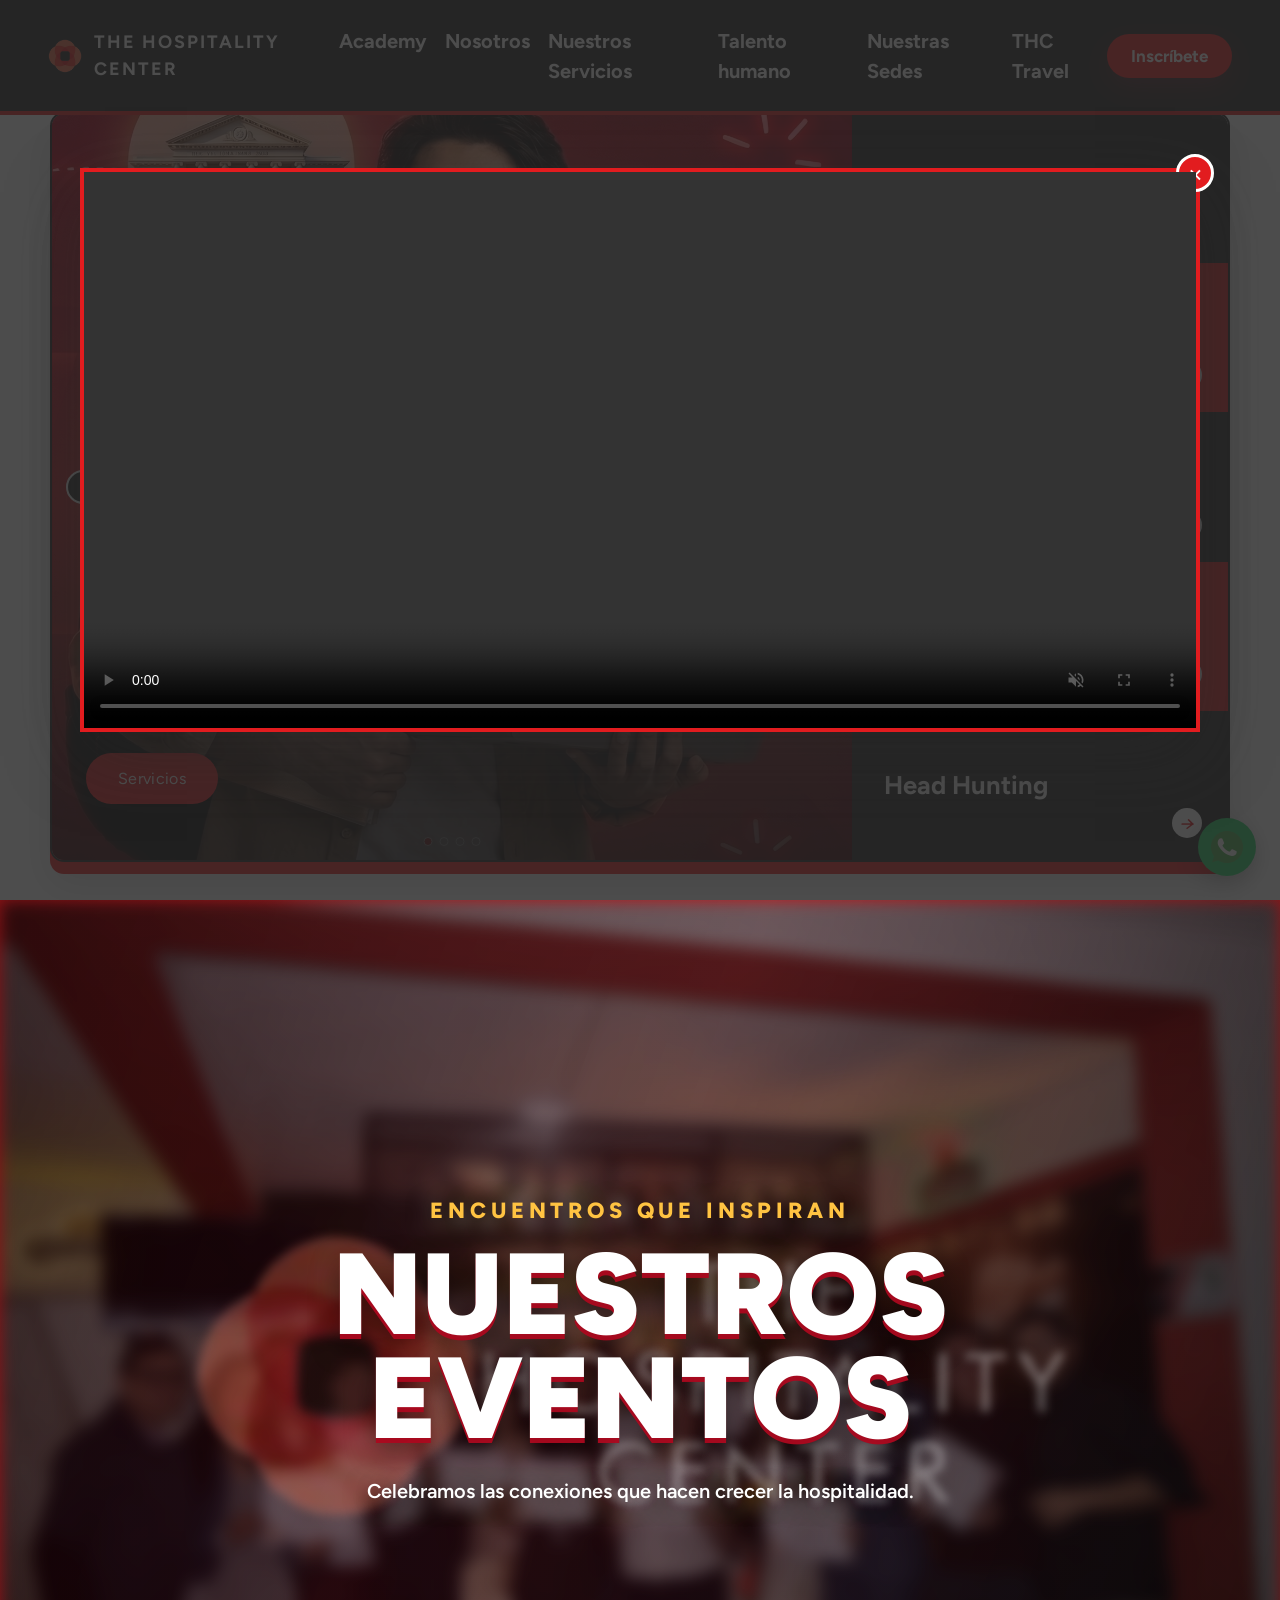
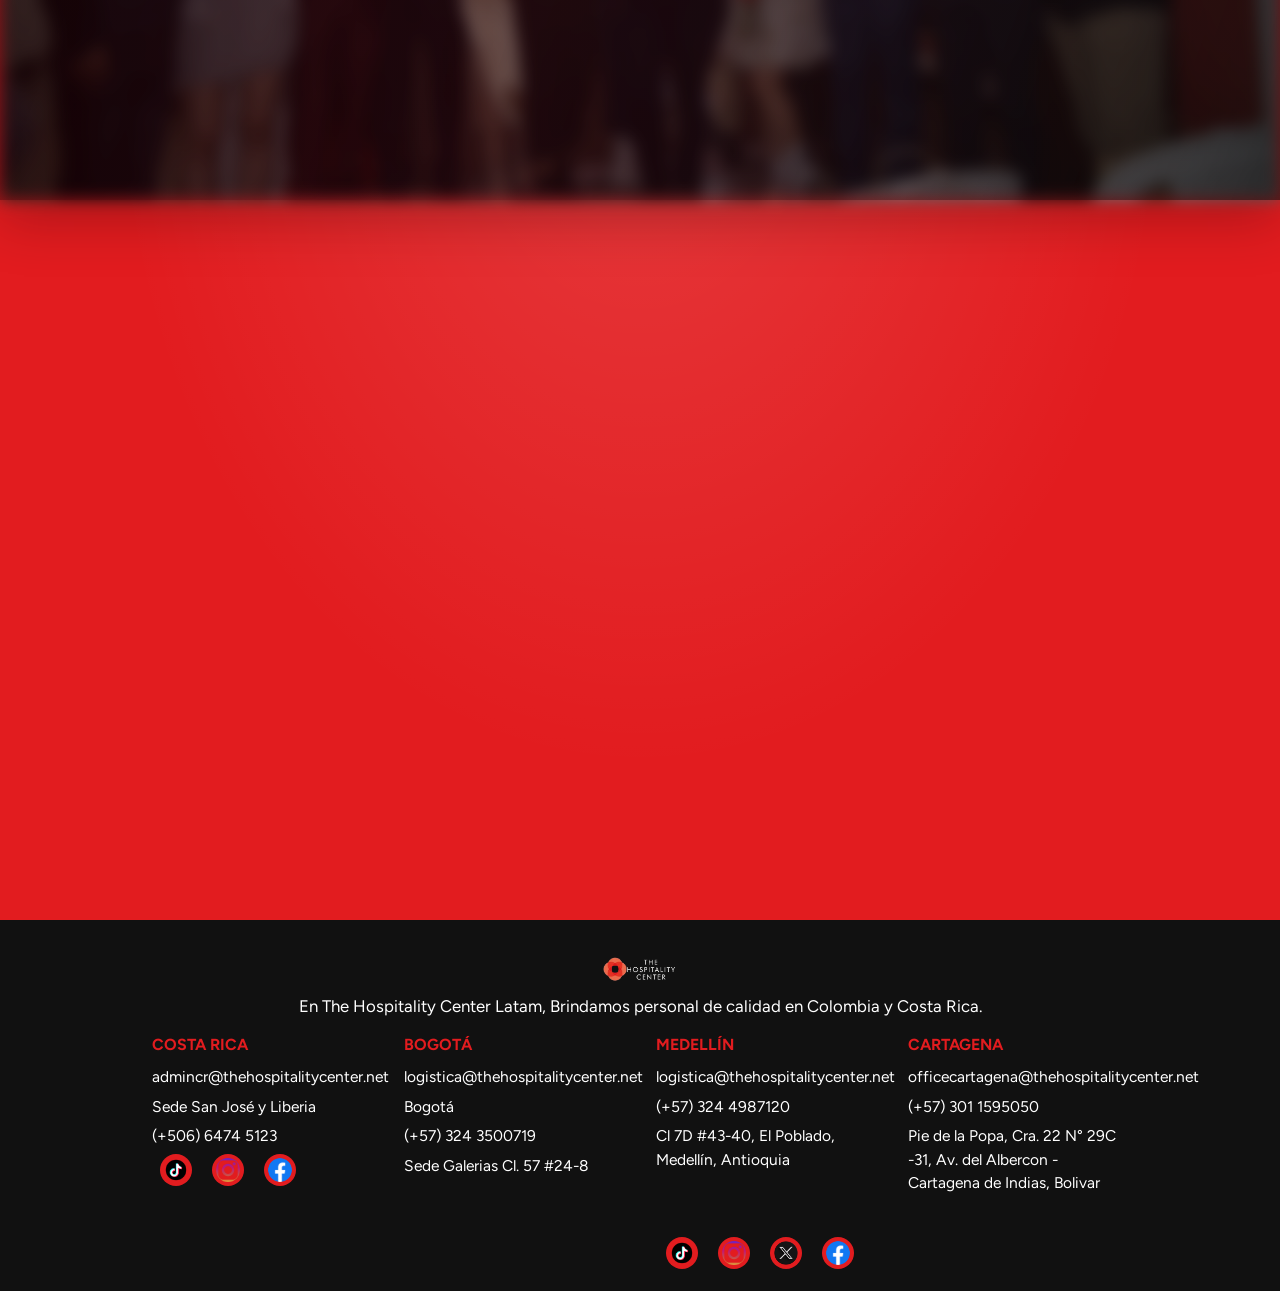
==== commit 0ad777f8: "kk" ====
--- a/index.html
+++ b/index.html
@@ -9,7 +9,7 @@
     <link href="https://fonts.googleapis.com/css2?family=Figtree:wght@300;400;500;600;700;800&display=swap"
         rel="stylesheet">
     <script src="https://cdn.jsdelivr.net/npm/sweetalert2@11"></script>
-    <link rel="stylesheet" type="text/css" href="stylesV19.css">
+    <link rel="stylesheet" type="text/css" href="stylesV20.css">
     <!-- Meta Pixel Code -->
     <script>
         !function (f, b, e, v, n, t, s) {
@@ -1342,64 +1342,17 @@
                 if (isReturningToCover) showContactGallerySlide(0);
             }
 
-            function isContactGalleryInScrollPosition(delta) {
-                if (!contactGallery.classList.contains('is-active')) return false;
-                const bounds = contactGallery.getBoundingClientRect();
-                if (bounds.top <= 1 && bounds.bottom > 0) return true;
-                const isEnteringWhileScrollingDown = delta > 0
-                    && bounds.top > 1
-                    && bounds.top < window.innerHeight
-                    && bounds.bottom > 0;
-                const isCrossingWhileScrollingDown = delta > 0 && bounds.top > 1 && delta >= bounds.top;
-                const isReturningWhileScrollingUp = delta < 0
-                    && contactGalleryProgress > 0
-                    && bounds.bottom > 0
-                    && bounds.top < window.innerHeight;
-                return isEnteringWhileScrollingDown || isCrossingWhileScrollingDown || isReturningWhileScrollingUp;
+            function updateContactGalleryProgress() {
+                if (!contactGallery.classList.contains('is-active')) return;
+                const scrollDistance = Math.max(1, contactGallery.offsetHeight - window.innerHeight);
+                const progress = Math.max(0, -contactGallery.getBoundingClientRect().top / scrollDistance);
+                setContactGalleryProgress(progress);
             }
 
-            function consumeContactGalleryScroll(delta, event) {
-                if (!delta || !isContactGalleryInScrollPosition(delta)) return;
-                if ((delta < 0 && contactGalleryProgress <= 0) || (delta > 0 && contactGalleryProgress >= 1)) return;
-
-                event.preventDefault();
-                const bounds = contactGallery.getBoundingClientRect();
-                let galleryDelta = delta;
-                if (bounds.top > 1) {
-                    const pageDistance = Math.min(Math.max(0, delta), bounds.top);
-                    document.documentElement.scrollTop += pageDistance;
-                    galleryDelta = delta - pageDistance;
-                    if (!galleryDelta) return;
-                } else if (bounds.top < -1) {
-                    document.documentElement.scrollTop += bounds.top;
-                }
-                galleryDelta = Math.min(100, Math.max(-100, galleryDelta));
-                const mobileCardsOpen = window.innerWidth <= 700 && contactGalleryProgress > 0.25;
-                const scrollDistance = mobileCardsOpen ? 850 : 2000;
-                setContactGalleryProgress(contactGalleryProgress + galleryDelta / scrollDistance);
-            }
-
             showContactGallerySlide(0);
-            document.addEventListener('wheel', event => {
-                const unit = event.deltaMode === 1 ? 16 : event.deltaMode === 2 ? window.innerHeight : 1;
-                consumeContactGalleryScroll(event.deltaY * unit, event);
-            }, { capture: true, passive: false });
-
-            let contactGalleryTouchY = null;
-            window.addEventListener('touchstart', event => {
-                contactGalleryTouchY = contactGallery.classList.contains('is-active') && event.touches.length === 1
-                    ? event.touches[0].clientY
-                    : null;
-            }, { passive: true });
-            window.addEventListener('touchmove', event => {
-                if (contactGalleryTouchY === null || event.touches.length !== 1) return;
-                const touchY = event.touches[0].clientY;
-                const delta = contactGalleryTouchY - touchY;
-                contactGalleryTouchY = touchY;
-                consumeContactGalleryScroll(delta, event);
-            }, { passive: false });
-            window.addEventListener('touchend', () => { contactGalleryTouchY = null; }, { passive: true });
-            window.addEventListener('touchcancel', () => { contactGalleryTouchY = null; }, { passive: true });
+            window.addEventListener('scroll', updateContactGalleryProgress, { passive: true });
+            window.addEventListener('resize', updateContactGalleryProgress);
+            updateContactGalleryProgress();
             window.addEventListener('resize', () => showContactGallerySlide(contactGalleryIndex));
         }
 
--- a/stylesV20.css
+++ b/stylesV20.css
@@ -0,0 +1,5190 @@
+/* RESET */
+* {
+  margin: 0;
+  padding: 0;
+  box-sizing: border-box;
+}
+
+html {
+  scroll-behavior: smooth;
+  overflow-x: clip;
+}
+
+body {
+  min-width: 0;
+  overflow-x: clip;
+  font-family: 'Inter', sans-serif;
+  background: #f6f4f2;
+  color: #1a1a1a;
+  line-height: 1.5;
+}
+
+img, picture, video, canvas, svg {
+  max-width: 100%;
+  height: auto;
+  display: block;
+}
+.menu a:hover,
+.menu-item > a:hover {
+  opacity: 1;
+  color: #e21c1f;
+}
+
+/* ================= NAVBAR ================= */
+.navbar {
+  position: fixed;
+  top: 0;
+  width: 100%;
+  padding: 24px 80px;
+  display: flex;
+  justify-content: space-between;
+  align-items: center;
+  z-index: 1000;
+  color: white;
+  background: transparent;
+  transition: all 0.3s ease;
+  min-height: 115px !important;
+  max-height: 115px !important;
+}
+
+.logo {
+  font-size: 14px;
+  letter-spacing: 2px;
+  font-weight: 700;
+  text-transform: uppercase;
+}
+
+.menu {
+  display: flex;
+  align-items: center;
+  gap: 16px;
+}
+
+.menu a {
+  margin: 0 8px;
+  text-decoration: none;
+  color: white;
+  font-size: 14px;
+  transition: 0.3s;
+}
+
+.menu a:hover,
+.menu-item > a:hover {
+  opacity: 0.8;
+}
+
+.menu-item {
+  position: relative;
+}
+
+.menu-item .dropdown {
+  position: absolute;
+  top: calc(100% + 10px);
+  left: 0;
+  min-width: 190px;
+  background: rgba(255,255,255,0.97);
+  border-radius: 18px;
+  box-shadow: 0 18px 40px rgba(0,0,0,0.12);
+  padding: 10px 0;
+  opacity: 0;
+  visibility: hidden;
+  transform: translateY(10px);
+  transition: opacity 0.2s ease, transform 0.2s ease, visibility 0.2s;
+  z-index: 10;
+}
+
+.menu-item:hover .dropdown {
+  opacity: 1;
+  visibility: visible;
+  transform: translateY(0);
+}
+
+.menu-item .dropdown a {
+  display: block;
+  padding: 10px 18px;
+  color: #111;
+  font-size: 14px;
+  text-decoration: none;
+}
+
+.menu-item .dropdown a:hover {
+  background: rgba(0,0,0,0.04);
+}
+
+.nav-btn {
+  background: #e21c1f;
+  border: none;
+  padding: 12px 24px;
+  border-radius: 999px;
+  color: white;
+  cursor: pointer;
+  box-shadow: 0 10px 25px rgba(180,35,47,0.25);
+}
+
+.navbar.scrolled {
+  background: rgba(255,255,255,0.95);
+  color: #111;
+  box-shadow: 0 15px 40px rgba(0,0,0,0.08);
+}
+
+.navbar.scrolled .menu a {
+  color: #111;
+}
+
+.navbar {
+  background: #ffffff;
+  color: #262626;
+}
+
+.navbar .logo,
+.navbar .menu a {
+  color: #262626;
+}
+
+.hero {
+  min-height: 100vh;
+  display: flex;
+  align-items: flex-start;
+  justify-content: center;
+  position: relative;
+  overflow: visible;
+}
+
+.hero-media {
+  position: absolute;
+  inset: 0;
+  width: 100%;
+  height: 100%;
+  z-index: 0;
+}
+
+.hero-video {
+  position: absolute;
+  inset: 0;
+  width: 100%;
+  height: 100%;
+  object-fit: cover;
+  object-position: center;
+  z-index: 0;
+}
+
+.hero-video-bg {
+  position: absolute;
+  inset: -24px;
+  width: calc(100% + 48px);
+  height: calc(100% + 48px);
+  object-fit: cover;
+  object-position: center;
+  filter: blur(22px) brightness(0.85);
+  transform: scale(1.04);
+  z-index: 0;
+}
+
+.hero-video {
+  object-fit: contain;
+  background: transparent;
+}
+
+.hero-mute-btn {
+  position: absolute;
+  right: 24px;
+  bottom: 24px;
+  z-index: 3;
+  border: none;
+  border-radius: 999px;
+  padding: 10px 12px;
+  background: rgba(255,255,255,0.9);
+  color: #111;
+  cursor: pointer;
+  box-shadow: 0 8px 24px rgba(0,0,0,0.2);
+  transition: transform 0.2s ease, background 0.2s ease;
+}
+
+.hero-mute-btn:hover {
+  transform: translateY(-2px);
+  background: white;
+}
+
+.overlay {
+  position: absolute;
+  inset: 0;
+  background: linear-gradient(
+    90deg,
+    rgba(0,0,0,0.95) 0%,
+    rgba(0,0,0,0.85) 25%,
+    rgba(0,0,0,0.5) 55%,
+    rgba(0,0,0,0.1) 80%,
+    rgba(0,0,0,0) 100%
+  );
+  opacity: 0;
+  transition: opacity 0.6s ease-in-out;
+  z-index: 1;
+}
+
+.hero.video-ended .overlay {
+  opacity: 1;
+}
+
+.hero-content {
+  position: relative;
+  z-index: 2;
+  max-width: 920px;
+  text-align: left;
+  color: white;
+  display: flex;
+  align-items: flex-start;
+  gap: 42px;
+  opacity: 0;
+  transition: opacity 0.6s ease-in-out;
+  padding: 180px 80px 0 80px;
+}
+
+.hero.video-ended .hero-content {
+  opacity: 1;
+}
+
+/* Force stats to hide during video, show when video ends */
+.stats {
+  opacity: 0 !important;
+}
+
+.hero.video-ended .stats {
+  opacity: 1 !important;
+}
+
+.logo {
+  display: inline-flex;
+  align-items: center;
+  gap: 12px;
+  color: white;
+  text-decoration: none;
+}
+
+.logo-img {
+  height: 34px;
+  width: auto;
+  display: block;
+}
+
+.hero-side-logo {
+  flex-shrink: 0;
+  width: 190px;
+}
+
+.hero-side-logo img {
+  width: 100%;
+  display: block;
+}
+
+.hero-copy {
+  flex: 1;
+}
+
+.hero-pretitle {
+  color: #e21c1f;
+  font-size: 12px;
+  letter-spacing: 4px;
+  text-transform: uppercase;
+  margin-bottom: 18px;
+}
+
+.hero-brand {
+  display: flex;
+  flex-direction: column;
+  gap: 16px;
+  margin-bottom: 24px;
+}
+
+.hero-brand h1 {
+  font-family: 'Playfair Display', serif;
+  font-size: 84px;
+  line-height: 0.95;
+  letter-spacing: -1px;
+  margin: 0;
+}
+
+.hero span {
+  color: #e21c1f;
+  font-style: italic;
+}
+
+.hero p {
+  margin-top: 24px;
+  font-size: 18px;
+  max-width: 620px;
+  opacity: 0.92;
+}
+
+.partner-marquee {
+  padding: 48px 20px;
+  background: #f8f6f2;
+  overflow: hidden;
+}
+.partner-marquee h2 {
+  font-family: 'Playfair Display', serif;
+  text-align: center;
+  margin-bottom: 28px;
+}
+.partner-marquee p {
+  text-align: center;
+}
+.partner-marquee .section-header {
+  max-width: 950px;
+  margin: 0 auto 28px;
+}
+
+.partner-marquee .section-header h2 {
+  font-size: 34px;
+}
+
+.marquee-track {
+  display: flex;
+  width: max-content;
+  gap: 24px;
+  align-items: center;
+  animation: scroll-logos 40s linear infinite;
+}
+
+.marquee-track:hover {
+  animation-play-state: paused;
+}
+.marquee-track1 {
+  display: flex;
+  width: max-content;
+  gap: 24px;
+  align-items: center;
+  animation: scroll-logos 80s linear infinite;
+}
+
+.marquee-track1:hover {
+  animation-play-state: paused;
+}
+.marquee-group {
+  display: flex;
+  gap: 24px;
+  align-items: center;
+}
+.marquee-group1 {
+  display: flex;
+  gap: 24px;
+  align-items: center;
+}
+.partner-logo {
+  min-width: 170px;
+  width: 170px;
+  height: 90px;
+  background: white;
+  border-radius: 22px;
+  padding: 14px 16px;
+  display: flex;
+  align-items: center;
+  justify-content: center;
+  box-shadow: 0 18px 40px rgba(15, 15, 15, 0.08);
+  border: 1px solid rgba(17, 17, 17, 0.08);
+}
+
+.partner-logo img {
+  max-width: 100%;
+  max-height: 100%;
+  object-fit: contain;
+}
+
+@keyframes scroll-logos {
+  from { transform: translateX(0); }
+  to { transform: translateX(-50%); }
+}
+
+.buttons {
+  margin-top: 40px;
+  display: flex;
+  justify-content: center;
+  gap: 20px;
+}
+
+.buttons button {
+  font-size: 16px;
+  letter-spacing: 0.02em;
+}
+
+.primary {
+  background: #e21c1f;
+  color: white;
+  padding: 16px 32px;
+  border-radius: 999px;
+  border: none;
+  cursor: pointer;
+}
+
+.secondary {
+  background: rgba(255,255,255,0.08);
+  border: 1px solid rgba(255,255,255,0.3);
+  backdrop-filter: blur(12px);
+  color: white;
+  padding: 18px 36px;
+  border-radius: 999px;
+  cursor: pointer;
+}
+
+.travel-copy button {
+  margin-top: 36px;
+}
+
+/* STATS */
+.stats {
+  background-color: rgba(0, 0, 0, 0.368);
+  position: absolute;
+  bottom: 50px;
+  left: 50%;
+  transform: translateX(-50%);
+  display: flex;
+  justify-content: center;
+  align-items: center;
+  gap: 80px;
+  width: 100%;
+  max-width: 1200px;
+  text-align: center;
+  opacity: 0;
+  transition: opacity 0.6s ease-in-out;
+}
+
+.hero.video-ended .stats {
+  opacity: 1;
+}
+
+.stat {
+  min-width: 100px;
+}
+
+.stat h2 {
+  margin: 0;
+  font-size: 36px;
+  color: #e21c1f;
+}
+
+.stat p {
+  margin: 5px 0 0;
+  color: white;
+  opacity: 0.7;
+}
+
+.programs {
+  padding: 100px 80px;
+  text-align: center;
+  scroll-margin-top: 90px;
+}
+
+.mission-vision {
+  padding: 100px 80px;
+  background: #fff;
+}
+
+.about-text {
+  max-width: 980px;
+  margin: 0 auto 40px;
+  text-align: left;
+}
+
+.about-text p {
+  font-size: 17px;
+  line-height: 1.9;
+  color: #1c1c1c;
+  margin-bottom: 22px;
+}
+
+.about-list {
+  display: grid;
+  grid-template-columns: repeat(2, minmax(0, max-content));
+  gap: 10px 32px;
+  list-style: none;
+  padding: 0;
+  margin: 0 0 22px;
+}
+
+.about-list li {
+  position: relative;
+  padding-left: 22px;
+  line-height: 1.8;
+  font-weight: 500;
+  color: #333;
+}
+
+.about-list li::before {
+  content: '•';
+  position: absolute;
+  left: 0;
+  top: 0.2em;
+  color: #e21c1f;
+}
+
+.mission-grid {
+  display: grid;
+  grid-template-columns: repeat(2, minmax(0, 1fr));
+  gap: 30px;
+  max-width: 1100px;
+  margin: 0 auto;
+  text-align: left;
+}
+
+.mission-card {
+  background: #faf8f5;
+  border: 1px solid #ece8e4;
+  border-radius: 28px;
+  padding: 36px;
+  box-shadow: 0 18px 40px rgba(255, 255, 255, 0.04);
+}
+
+.mission-card h3 {
+  font-size: 28px;
+  margin-bottom: 18px;
+}
+
+.mission-card p {
+  color: #444;
+  line-height: 1.8;
+}
+
+.mission-card h3 {
+  font-size: 24px;
+  margin-bottom: 18px;
+}
+
+.mission-card p {
+  color: #4a4a4a;
+  line-height: 1.9;
+}
+
+.travel-section {
+  padding: 100px 80px;
+  background: linear-gradient(135deg, rgba(45,45,45,0.96) 0%, rgba(161, 161, 161, 0.96) 100%);
+  color: white;
+}
+
+.travel-content {
+  display: grid;
+  grid-template-columns: 1.3fr 0.9fr;
+  gap: 40px;
+  align-items: center;
+  max-width: 1200px;
+  margin: 0 auto;
+}
+
+.travel-copy h2 {
+  font-family: 'Playfair Display', serif;
+  font-size: 56px;
+  line-height: 1.05;
+  margin: 20px 0;
+}
+
+.travel-copy h2 span {
+  color: #e21c1f;
+  font-style: italic;
+}
+
+.travel-copy .description {
+  max-width: 620px;
+  color: #ddd;
+  margin-top: 16px;
+}
+
+.travel-stats {
+  display: flex;
+  gap: 40px;
+  margin: 30px 0 0;
+}
+
+.travel-stats div {
+  min-width: 105px;
+}
+
+.travel-stats strong {
+  display: block;
+  font-size: 36px;
+  color: #e21c1f;
+}
+
+.travel-stats p {
+  margin-top: 6px;
+  font-size: 14px;
+  color: #ddd;
+}
+
+.travel-card {
+  background: rgba(255,255,255,0.08);
+  border: 1px solid rgba(255,255,255,0.18);
+  border-radius: 24px;
+  padding: 32px;
+  backdrop-filter: blur(16px);
+}
+
+.travel-card-badge {
+  display: inline-flex;
+  align-items: center;
+  justify-content: center;
+  width: 56px;
+  height: 56px;
+  background: #e21c1f;
+  border-radius: 16px;
+  font-weight: 700;
+  margin-bottom: 22px;
+}
+
+.travel-card p {
+  color: #eee;
+  line-height: 1.8;
+}
+
+.travel-card-stars {
+  margin: 28px 0 10px;
+  color: #e21c1f;
+  letter-spacing: 2px;
+}
+
+.travel-card-caption {
+  color: #ccc;
+}
+
+.form-section,
+.cert,
+.testimonials,
+.travel-section {
+  scroll-margin-top: 90px;
+}
+
+.section-header {
+  text-align: center;
+  max-width: 700px;
+  margin: 0 auto;
+}
+
+.subtitle {
+  color: #e21c1f;
+  font-size: 16px;
+  letter-spacing: 2px;
+  margin-bottom: 10px;
+}
+
+.programs h2 {
+  font-family: 'Playfair Display', serif;
+  font-size: 42px;
+}
+
+.description {
+  margin-top: 10px;
+  color: #666;
+}
+
+.grid {
+  align-self : center;
+  margin-top: 50px;
+  display: grid;
+  grid-template-columns: repeat(2, minmax(300px, 550px));
+  gap: 30px;
+  justify-content: center;
+}
+
+/* CARD */
+.card {
+  background: white;
+  border-radius: 16px;
+  overflow: hidden;
+  text-align: left;
+  position: relative;
+  transition: 0.3s;
+}
+
+.card:hover {
+  transform: translateY(-10px);
+  box-shadow: 0 15px 40px rgba(0,0,0,0.08);
+}
+
+.card img {
+  width: 100%;
+  height: 200px;
+  object-fit: cover;
+  object-position: top;
+}
+
+.card-content {
+  padding: 20px;
+}
+
+.card h3 {
+  margin-bottom: 10px;
+}
+
+.card p {
+  color: #555;
+  font-size: 14px;
+}
+
+.card button {
+  margin-top: 15px;
+  border: none;
+  background: none;
+  color: #111;
+  cursor: pointer;
+}
+
+/* BADGE */
+.badge {
+  position: absolute;
+  top: 15px;
+  left: 15px;
+  background: #e21c1f;
+  color: white;
+  font-size: 12px;
+  padding: 5px 10px;
+  border-radius: 999px;
+}
+
+
+.form-section {
+  display: flex;
+  justify-content: center;
+  padding: 100px 80px;
+  gap: 50px;
+}
+
+.form-text {
+  max-width: 500px;
+}
+
+.form-text h2 {
+  font-family: 'Playfair Display', serif;
+  font-size: 40px;
+}
+
+.form-text span {
+  color: #e21c1f;
+  font-style: italic;
+}
+
+.form-text ul {
+  margin-top: 20px;
+}
+
+.form-text li {
+  margin-bottom: 10px;
+}
+
+/* FORM BOX */
+.form-box {
+  background: white;
+  padding: 30px;
+  border-radius: 16px;
+  width: 350px;
+  box-shadow: 0 10px 30px rgba(0,0,0,0.05);
+}
+
+.form-box h3 {
+  margin-bottom: 20px;
+}
+
+.form-box input,
+.form-box select {
+  width: 100%;
+  margin-bottom: 15px;
+  padding: 12px;
+  border-radius: 8px;
+  border: 1px solid #ddd;
+}
+
+.form-box button {
+  width: 100%;
+  padding: 14px;
+  background: #e21c1f;
+  border: none;
+  color: white;
+  border-radius: 999px;
+  cursor: pointer;
+}
+
+
+.cert {
+  text-align: center;
+  padding: 100px 80px;
+}
+
+.cert-features {
+  display: flex;
+  justify-content: center;
+  gap: 30px;
+  margin: 20px 0;
+  color: #666;
+}
+
+.cert-box {
+  margin-top: 20px;
+}
+
+.cert input {
+  padding: 12px;
+  width: 300px;
+  border: 1px solid #ddd;
+}
+
+.cert button {
+  padding: 12px 20px;
+  background: #e21c1f;
+  border: none;
+  color: white;
+}
+
+
+.testimonials {
+  padding: 100px 80px;
+  text-align: center;
+}
+
+.testimonial-card {
+  margin: 40px auto;
+  max-width: 600px;
+  background: white;
+  padding: 30px;
+  border-radius: 16px;
+}
+
+.author {
+  margin-top: 20px;
+  display: flex;
+  align-items: center;
+  gap: 10px;
+  justify-content: center;
+}
+
+.author img {
+  width: 40px;
+  height: 40px;
+  border-radius: 50%;
+}
+
+.footer {
+  width: 100%;
+  background: #0f1720;
+  color: white;
+  padding: 80px 20px;
+  box-sizing: border-box;
+}
+
+.footer-container {
+  max-width: 1200px;
+  margin: 0 auto;
+  display: grid;
+  grid-template-columns: repeat(4, minmax(180px, 1fr));
+  gap: 40px;
+  align-items: start;
+}
+
+.footer-top {
+  display: flex;
+  flex-direction: column;
+  align-items: center;
+  justify-content: center;
+  text-align: center;
+  margin-bottom: 18px;
+}
+
+.footer-logo {
+  margin: 0 auto 8px;
+  display: block;
+}
+
+.footer h3,
+.footer h4 {
+  margin-bottom: 15px;
+}
+
+.footer a {
+  display: block;
+  color: #ccc;
+  margin-bottom: 8px;
+  text-decoration: none;
+  font-size: 14px;
+}
+
+.footer a:hover {
+  color: white;
+}
+
+.footer p {
+  color: #aaa;
+  font-size: 14px;
+}
+
+.reveal {
+  opacity: 0;
+  transform: translateY(40px);
+  transition: all 0.8s ease;
+}
+
+.reveal.active {
+  opacity: 1;
+  transform: translateY(0);
+}
+
+.delay-1 { transition-delay: 0.2s; }
+.delay-2 { transition-delay: 0.4s; }
+.delay-3 { transition-delay: 0.6s; }
+.delay-4 { transition-delay: 0.8s; }
+
+.main-footer {
+  width: 100%;
+  background: #111;
+  color: #fff;
+  padding: 28px 20px 16px 20px;
+  font-family: 'Montserrat', sans-serif;
+  font-size: 0.98rem;
+  box-sizing: border-box;
+}
+
+.main-footer .footer-top,
+.main-footer .footer-links {
+  max-width: 1200px;
+  margin: 0 auto;
+}
+
+.footer-top {
+  display: flex;
+  flex-direction: column;
+  align-items: center;
+  justify-content: center;
+  text-align: center;
+  margin-bottom: 18px;
+}
+
+.footer-logo {
+  margin: 0 auto 8px;
+  display: block;
+}
+.footer-logo {
+  height: 38px;
+  margin-bottom: 8px;
+}
+.footer-desc {
+  margin-bottom: 14px;
+  font-size: 1.05rem;
+}
+.footer-social a {
+  display: inline-block;
+  margin: 0 8px;
+}
+
+.footer-social img {
+  height: 32px;
+  width: 32px;
+  border-radius: 50%;
+  background: #e21c1f;
+  padding: 4px;
+}
+.footer-links {
+  display: flex;
+  justify-content: center;
+  flex-wrap: wrap;
+  gap: 32px;
+  margin-top: 10px;
+}
+.footer-links > div {
+  min-width: 140px;
+  max-width: 220px;
+}
+.footer-links > .footer-colombia-social {
+  flex: 0 0 100%;
+  min-width: 100%;
+  max-width: none;
+  text-align: center;
+  margin-top: 4px;
+  position: relative;
+  left: 120px;
+}
+.footer-links h4 {
+  font-size: 1rem;
+  margin-bottom: 8px;
+  color: #e21c1f;
+  font-weight: bold;
+}
+.footer-links ul {
+  list-style: none;
+  padding: 0;
+  margin: 0;
+}
+.footer-links li {
+  margin-bottom: 6px;
+}
+.footer-links a, .footer-links span {
+  color: #fff;
+  text-decoration: none;
+  font-size: 0.97rem;
+}
+.footer-links a:hover {
+  text-decoration: underline;
+}
+.footer-socio {
+  height: 32px;
+  margin-right: 6px;
+  vertical-align: middle;
+}
+.travel-copy .primary a {
+    color: inherit;
+    text-decoration: none;
+}
+
+/* ========================================================= */
+/* TRABAJA CON NOSOTROS — TOGGLE Y FORMULARIO               */
+/* ========================================================= */
+
+.careers-section {
+  padding: 50px 40px 100px;
+  background: #f6f4f2;
+  scroll-margin-top: 90px;
+}
+
+.careers-shell {
+  max-width: 1440px;
+  width: min(100%, 1440px);
+  margin: 0 auto;
+}
+
+.careers-toggle {
+  display: inline-flex;
+  gap: 10px;
+  padding: 8px;
+  border-radius: 999px;
+  background: #f3ece6;
+  border: 1px solid #ebdfd4;
+  margin-bottom: 8px;
+}
+
+.careers-switch {
+  border: none;
+  border-radius: 999px;
+  padding: 12px 20px;
+  font-size: 14px;
+  font-weight: 600;
+  color: #6f5b4e;
+  background: transparent;
+  cursor: pointer;
+  transition: all 0.3s ease;
+}
+
+.careers-switch.active {
+  background: #e21c1f;
+  color: #fff;
+  box-shadow: 0 10px 25px rgba(180, 35, 47, 0.18);
+}
+
+.careers-stage {
+  width: 100%;
+}
+
+.careers-card {
+  position: relative;
+  min-height: 800px;
+  max-width: 1500px;
+  margin: 0 auto;
+}
+
+.careers-card-face {
+  position: absolute;
+  inset: 0;
+  display: grid;
+  grid-template-columns: 1fr 1fr;
+  gap: 48px;
+  align-items: start;
+  padding: 34px;
+  border-radius: 32px;
+  background: #fff;
+  box-shadow: 0 24px 60px rgba(15, 15, 15, 0.08);
+  overflow: hidden;
+  opacity: 0;
+  transform: translateX(30px) scale(0.98);
+  transition: opacity 0.35s ease, transform 0.35s ease;
+  visibility: hidden;
+  pointer-events: none;
+  z-index: 1;
+}
+
+.careers-card-face.active {
+  opacity: 1;
+  transform: translateX(0) scale(1);
+  visibility: visible;
+  pointer-events: auto;
+  z-index: 2;
+}
+
+.careers-card-face:not(.active) {
+  transform: translateX(-30px) scale(0.98);
+}
+
+.careers-card-media {
+  border-radius: 24px;
+  overflow: hidden;
+  max-height: 520px;
+}
+
+.careers-card-media img {
+  width: 100%;
+  height: auto;
+  object-fit: contain;
+}
+
+.careers-card-copy {
+  display: flex;
+  flex-direction: column;
+  justify-content: center;
+  padding: 8px 8px 8px 0;
+}
+
+.careers-card-copy .subtitle {
+  font-size: 0.9rem;
+  letter-spacing: 0.25em;
+  text-transform: uppercase;
+  color: #e21c1f;
+  margin-bottom: 12px;
+}
+
+.careers-card-copy h2 {
+  font-family: 'Playfair Display', serif;
+  font-size: 52px;
+  line-height: 1.02;
+  margin: 12px 0 20px;
+}
+
+.careers-card-copy h2 span {
+  color: #e21c1f;
+  font-style: italic;
+}
+
+.careers-card-copy .description {
+  max-width: 560px;
+  color: #5c5149;
+  margin-bottom: 24px;
+}
+
+.careers-form-box {
+  background: linear-gradient(145deg, #ffffff 0%, #fff7f7 100%);
+  border: 1px solid #efe5db;
+  border-radius: 24px;
+  padding: 24px;
+  box-shadow: 0 18px 40px rgba(15, 15, 15, 0.06);
+}
+
+/* EN PC: Mostrar ambas tarjetas lado a lado, sin botones ni imágenes */
+@media (min-width: 981px) {
+  .careers-toggle {
+    display: none !important;
+  }
+
+  .careers-card {
+    position: relative;
+    min-height: auto;
+    display: grid;
+    grid-template-columns: 1fr 1fr;
+    gap: 48px;
+  }
+
+  .careers-card-face {
+    position: static !important;
+    inset: auto !important;
+    display: grid;
+    grid-template-columns: 1fr;
+    gap: 0;
+    align-items: start;
+    padding: 34px;
+    border-radius: 32px;
+    background: #fff;
+    box-shadow: 0 24px 60px rgba(15, 15, 15, 0.08);
+    opacity: 1 !important;
+    transform: none;
+    visibility: visible !important;
+    pointer-events: auto !important;
+    z-index: auto;
+    transition: transform 0.3s ease, box-shadow 0.3s ease;
+    border-left: 6px solid #e21c1f;
+  }
+
+  .careers-card-face.careers-card-back {
+    border-left-color: #e21c1f;
+  }
+
+  .careers-card-face:hover {
+    transform: translateY(-8px);
+    box-shadow: 0 32px 72px rgba(15, 15, 15, 0.12);
+  }
+
+  .careers-card-face:not(.active) {
+    display: grid !important;
+  }
+
+  .careers-card-media {
+    display: none !important;
+  }
+
+  .careers-card-copy {
+    display: flex;
+    flex-direction: column;
+    justify-content: center;
+    padding: 0;
+  }
+
+  .careers-card-copy .subtitle {
+    color: transparent;
+    font-size: 0.9rem;
+    letter-spacing: 0.25em;
+    text-transform: uppercase;
+    margin-bottom: 12px;
+    height: 1.2em;
+    position: relative;
+  }
+
+  .careers-card-copy .subtitle::before {
+    content: attr(data-desktop);
+    color: #e21c1f;
+    position: absolute;
+    left: 0;
+  }
+}
+
+.careers-form-box h3 {
+  font-family: 'Playfair Display', serif;
+  font-size: 22px;
+  margin-bottom: 18px;
+  color: #1a1a1a;
+}
+
+.careers-form-box .contact-form input[type="text"],
+.careers-form-box .contact-form input[type="email"],
+.careers-form-box .contact-form select {
+  width: 100%;
+  margin-bottom: 14px;
+  padding: 13px 15px;
+  border-radius: 12px;
+  border: 1px solid #e1d9cf;
+  font-family: 'Inter', sans-serif;
+  font-size: 14px;
+  color: #1a1a1a;
+  background: #fff;
+  box-shadow: inset 0 1px 2px rgba(0, 0, 0, 0.03);
+}
+
+.careers-form-box .contact-form select {
+  appearance: none;
+  background-image: linear-gradient(45deg, transparent 50%, #e21c1f 50%), linear-gradient(135deg, #e21c1f 50%, transparent 50%);
+  background-position: calc(100% - 20px) calc(50% - 3px), calc(100% - 14px) calc(50% - 3px);
+  background-size: 6px 6px, 6px 6px;
+  background-repeat: no-repeat;
+  padding-right: 38px;
+}
+
+.panel-grid {
+  display: grid;
+  gap: 12px;
+  margin-bottom: 12px;
+}
+
+.panel-grid .cv-cargo-select {
+  margin-bottom: 0;
+}
+
+.cv-cargo-select {
+  width: 100%;
+  margin-bottom: 14px;
+  padding: 13px 15px;
+  border-radius: 12px;
+  border: 1px solid #e1d9cf;
+  font-family: 'Inter', sans-serif;
+  font-size: 14px;
+  color: #1a1a1a;
+  background: white;
+  cursor: pointer;
+}
+
+.cv-upload {
+  display: flex;
+  align-items: center;
+  gap: 10px;
+  width: 100%;
+  margin-bottom: 18px;
+  padding: 14px;
+  border-radius: 8px;
+  border: 1px dashed #e21c1f;
+  background: rgba(180, 35, 47, 0.06);
+  color: #e21c1f;
+  font-size: 14px;
+  font-weight: 500;
+  cursor: pointer;
+  transition: 0.2s;
+}
+
+.cv-upload:hover {
+  background: rgba(180, 35, 47, 0.12);
+}
+
+.cv-upload-icon {
+  font-size: 16px;
+  line-height: 1;
+}
+
+.cv-upload-text {
+  overflow: hidden;
+  text-overflow: ellipsis;
+  white-space: nowrap;
+}
+
+.careers-form-box button[type="submit"] {
+  width: 100%;
+  padding: 14px;
+  background: #e21c1f;
+  border: none;
+  color: white;
+  border-radius: 999px;
+  cursor: pointer;
+  font-size: 15px;
+  font-weight: 500;
+  transition: 0.2s;
+}
+
+.careers-form-box button[type="submit"]:hover {
+  background: #e6492e;
+  transform: translateY(-1px);
+}
+
+.careers-form-box button[type="submit"]:disabled {
+  opacity: 0.7;
+  cursor: not-allowed;
+  transform: none;
+}
+
+@media (max-width: 980px) {
+  .careers-section {
+    padding: 70px 20px 60px;
+  }
+
+  .careers-shell {
+    width: 100%;
+    padding: 0;
+  }
+
+  .careers-toggle {
+    display: flex !important;
+    width: 100%;
+    justify-content: center;
+    flex-wrap: wrap;
+    gap: 8px;
+    margin-bottom: 14px;
+  }
+
+  .careers-switch {
+    flex: 1 1 45%;
+    min-width: 130px;
+    padding: 10px 16px;
+    font-size: 13px;
+  }
+
+  .careers-card {
+    position: relative;
+    min-height: auto;
+    max-width: 100%;
+    display: block;
+    grid-template-columns: unset;
+    gap: unset;
+  }
+
+  .careers-card-face {
+    position: absolute !important;
+    inset: 0 !important;
+    display: grid;
+    grid-template-columns: 1fr;
+    gap: 20px;
+    padding: 20px;
+    border-radius: 24px;
+    opacity: 1;
+    transform: none;
+    visibility: visible;
+    pointer-events: auto;
+    box-shadow: 0 18px 40px rgba(15, 15, 15, 0.08);
+    background: #fff;
+    transition: transform 0.3s ease, box-shadow 0.3s ease;
+    border-left: 6px solid #e21c1f;
+  }
+
+  .careers-card-face.careers-card-back {
+    border-left-color: #e21c1f;
+  }
+
+  .careers-card-face:hover {
+    transform: translateY(-6px);
+    box-shadow: 0 24px 50px rgba(15, 15, 15, 0.12);
+  }
+
+  .careers-card-face:not(.active) {
+    display: none;
+  }
+
+  .careers-card-media {
+    display: block !important;
+    max-height: none;
+    min-height: 320px;
+  }
+
+  .careers-card-copy {
+    padding: 0;
+  }
+
+  .careers-card-copy .subtitle {
+    color: #5c5149 !important;
+    font-size: 0.8rem;
+    margin-bottom: 10px;
+    height: auto;
+    position: static;
+  }
+
+  .careers-card-copy .subtitle::before {
+    content: none !important;
+    position: static;
+  }
+
+  .careers-card-copy h2 {
+    font-size: 38px;
+    margin-bottom: 18px;
+  }
+
+  .careers-card-copy .description {
+    margin-bottom: 20px;
+  }
+
+  .careers-form-box {
+    padding: 20px;
+  }
+
+  .careers-card-face.active {
+    display: grid;
+  }
+}
+
+@media (max-width: 660px) {
+  .hero-content {
+    padding: 100px 16px 30px;
+    gap: 24px;
+  }
+
+  .hero-brand h1 {
+    font-size: 32px;
+  }
+
+  .hero p {
+    font-size: 16px;
+  }
+
+  .careers-switch {
+    flex: 1 1 100%;
+  }
+
+  .careers-card-copy h2 {
+    font-size: 32px;
+  }
+
+  .careers-card-media {
+    min-height: 260px;
+  }
+}
+
+/* ========================================================= */
+/* PANEL DE INFORMACIÓN DE SERVICIO (MODAL)                   */
+/* ========================================================= */
+
+body.modal-open {
+  overflow: hidden;
+}
+
+.info-btn {
+  font: inherit;
+}
+
+.service-modal-overlay {
+  position: fixed;
+  inset: 0;
+  z-index: 2000;
+  display: flex;
+  align-items: center;
+  justify-content: center;
+  padding: 24px;
+  background: rgba(20, 16, 14, 0.55);
+  backdrop-filter: blur(6px);
+  opacity: 0;
+  visibility: hidden;
+  transition: opacity 0.3s ease, visibility 0.3s ease;
+}
+
+.service-modal-overlay.active {
+  opacity: 1;
+  visibility: visible;
+}
+
+.service-modal {
+  position: relative;
+  width: 100%;
+  max-width: 980px;
+  max-height: 88vh;
+  overflow-y: auto;
+  background: #faf8f5;
+  border-radius: 28px;
+  box-shadow: 0 30px 80px rgba(0, 0, 0, 0.35);
+  transform: translateY(24px) scale(0.98);
+  opacity: 0;
+  transition: transform 0.35s ease, opacity 0.35s ease;
+}
+
+.service-modal-overlay.active .service-modal {
+  transform: translateY(0) scale(1);
+  opacity: 1;
+}
+
+.service-modal-close {
+  position: absolute;
+  top: 18px;
+  right: 18px;
+  width: 40px;
+  height: 40px;
+  border-radius: 50%;
+  border: none;
+  background: white;
+  color: #1a1a1a;
+  font-size: 22px;
+  line-height: 1;
+  cursor: pointer;
+  display: flex;
+  align-items: center;
+  justify-content: center;
+  box-shadow: 0 10px 25px rgba(0, 0, 0, 0.12);
+  z-index: 10;
+  transition: 0.2s;
+}
+
+.service-modal-close:hover {
+  background: #e21c1f;
+  color: white;
+  transform: rotate(90deg);
+}
+
+.service-modal-grid {
+  display: grid;
+  grid-template-columns: 1.15fr 0.85fr;
+}
+
+.service-modal-info {
+  padding: 44px 40px;
+}
+
+.service-modal-image {
+  width: 100%;
+  height: 220px;
+  border-radius: 20px;
+  overflow: hidden;
+  margin-bottom: 28px;
+  box-shadow: 0 18px 40px rgba(15, 15, 15, 0.1);
+}
+
+.service-modal-image img {
+  width: 100%;
+  height: 100%;
+  object-fit: cover;
+  image-rendering: auto;
+  image-rendering: smooth;
+}
+
+.service-modal-eyebrow {
+  color: #e21c1f;
+  font-size: 12px;
+  letter-spacing: 2px;
+  text-transform: uppercase;
+  font-weight: 600;
+  margin-bottom: 10px;
+}
+
+.service-modal-info h2 {
+  font-family: 'Playfair Display', serif;
+  font-size: 32px;
+  margin-bottom: 16px;
+  color: #1a1a1a;
+}
+
+.service-modal-summary {
+  font-size: 17px;
+  font-weight: 500;
+  color: #2a2a2a;
+  margin-bottom: 16px;
+  line-height: 1.6;
+}
+
+.service-modal-description {
+  font-size: 15px;
+  color: #555;
+  line-height: 1.85;
+  margin-bottom: 24px;
+}
+.service-modal-description1 {
+  font-size: 15px;
+  color: #555;
+  line-height: 1.85;
+  margin-bottom: 24px;
+}
+.service-modal-points {
+  list-style: none;
+  padding: 0;
+  margin: 0;
+  display: flex;
+  flex-direction: column;
+  gap: 12px;
+}
+
+.service-modal-points li {
+  position: relative;
+  padding-left: 26px;
+  font-size: 14.5px;
+  color: #333;
+  line-height: 1.5;
+}
+
+.service-modal-points li::before {
+  content: '';
+  position: absolute;
+  left: 0;
+  top: 6px;
+  width: 10px;
+  height: 10px;
+  border-radius: 50%;
+  background: #e21c1f;
+}
+
+.service-modal-form-box {
+  background: white;
+  padding: 44px 36px;
+  border-left: 1px solid #ece8e4;
+  display: flex;
+  flex-direction: column;
+  justify-content: center;
+}
+
+.service-modal-form-box h3 {
+  font-family: 'Playfair Display', serif;
+  font-size: 24px;
+  margin-bottom: 8px;
+  color: #1a1a1a;
+}
+
+.service-modal-form-sub {
+  font-size: 14px;
+  color: #666;
+  margin-bottom: 22px;
+  line-height: 1.6;
+}
+
+.service-modal-form-sub span {
+  color: #e21c1f;
+  font-weight: 600;
+}
+
+.service-modal-form-box .contact-form input {
+  width: 100%;
+  margin-bottom: 14px;
+  padding: 12px 14px;
+  border-radius: 8px;
+  border: 1px solid #ddd;
+  font-family: 'Inter', sans-serif;
+  font-size: 14px;
+}
+
+.service-modal-locked-option {
+  width: 100%;
+  margin-bottom: 18px;
+  padding: 12px 14px;
+  border-radius: 8px;
+  border: 1px dashed #e21c1f;
+  background: rgba(180, 35, 47, 0.06);
+  color: #e21c1f;
+  font-size: 14px;
+  font-weight: 600;
+}
+
+.service-modal-form-box button[type="submit"] {
+  width: 100%;
+  padding: 14px;
+  background: #e21c1f;
+  border: none;
+  color: white;
+  border-radius: 999px;
+  cursor: pointer;
+  font-size: 15px;
+  font-weight: 500;
+  transition: 0.2s;
+}
+
+.service-modal-form-box button[type="submit"]:hover {
+  background: #e6492e;
+  transform: translateY(-1px);
+}
+
+.service-modal-form-box button[type="submit"]:disabled {
+  opacity: 0.7;
+  cursor: not-allowed;
+  transform: none;
+}
+
+/* =====================================================
+   MOBILE — max-width: 900px
+   ===================================================== */
+
+/* Botón hamburguesa — oculto en desktop */
+.hamburger {
+  display: none;
+}
+
+@keyframes mobile-menu-enter {
+  from {
+    opacity: 0;
+    transform: translateY(-8px);
+  }
+  to {
+    opacity: 1;
+    transform: translateY(0);
+  }
+}
+
+@media (max-width: 900px) {
+
+  /* ---------- NAVBAR ---------- */
+  .navbar {
+    padding: 16px 20px;
+    flex-wrap: wrap;
+    gap: 0;
+    background: rgba(0,0,0,0.92);
+  }
+
+  .logo {
+    flex: 1;
+  }
+
+  .hamburger {
+    display: flex;
+    flex-direction: column;
+    justify-content: center;
+    gap: 5px;
+    width: 40px;
+    height: 40px;
+    background: none;
+    border: none;
+    cursor: pointer;
+    padding: 6px;
+    z-index: 1100;
+  }
+
+  .hamburger span {
+    display: block;
+    width: 24px;
+    height: 2px;
+    background: white;
+    border-radius: 2px;
+    transition: all 0.3s ease;
+  }
+
+  .navbar.scrolled .hamburger span {
+    background: #111;
+  }
+
+  .hamburger.open span:nth-child(1) {
+    transform: translateY(7px) rotate(45deg);
+  }
+  .hamburger.open span:nth-child(2) {
+    opacity: 0;
+  }
+  .hamburger.open span:nth-child(3) {
+    transform: translateY(-7px) rotate(-45deg);
+  }
+
+  .menu {
+    display: none;
+    flex-direction: column;
+    align-items: flex-start;
+    gap: 0;
+    width: 100%;
+    padding: 12px 0 8px;
+    border-top: 1px solid rgba(255,255,255,0.12);
+    margin-top: 12px;
+  }
+
+  .menu.open {
+    display: flex;
+    position: absolute;
+    top: 100%;
+    left: 0;
+    width: 100%;
+    margin: 0;
+    padding: 12px 20px 18px;
+    background: #080808;
+    border-top: 1px solid rgba(255,255,255,0.16);
+    border-radius: 0 0 12px 12px;
+    box-shadow: 0 18px 32px rgba(0,0,0,0.3);
+    animation: mobile-menu-enter 0.24s ease-out both;
+  }
+
+  .navbar .menu.open a,
+  .navbar .menu.open .dropdown a {
+    color: #ffffff;
+  }
+
+  .menu a {
+    margin: 0;
+    padding: 12px 4px;
+    font-size: 15px;
+    width: 100%;
+    border-bottom: 1px solid rgba(255,255,255,0.07);
+  }
+
+  .navbar.scrolled .menu {
+    border-top-color: rgba(0,0,0,0.1);
+  }
+
+  .navbar.scrolled .menu a {
+    border-bottom-color: rgba(0,0,0,0.07);
+  }
+
+  .menu-item .dropdown {
+    position: static;
+    opacity: 1;
+    visibility: visible;
+    transform: none;
+    box-shadow: none;
+    background: rgba(255,255,255,0.06);
+    border-radius: 10px;
+    padding: 4px 0 4px 12px;
+    margin: 4px 0 8px;
+    display: none;
+  }
+
+  .menu-item.open .dropdown {
+    display: block;
+  }
+
+  .menu-item .dropdown a {
+    color: rgba(255,255,255,0.85);
+    padding: 10px 12px;
+    font-size: 14px;
+    border-bottom: none;
+    margin: 0;
+  }
+
+  .navbar.scrolled .menu-item .dropdown a {
+    color: #333;
+  }
+
+  .nav-btn {
+    display: none;
+  }
+
+  /* ---------- HERO ---------- */
+  .hero {
+    padding: 120px 20px 60px;
+    flex-direction: column;
+    align-items: center;
+    justify-content: flex-start;
+    gap: 32px;
+    min-height: 100svh;
+  }
+
+  .hero-content {
+    display: flex;
+    flex-direction: column;
+    align-items: center;
+    gap: 24px;
+    width: 100%;
+    max-width: 100%;
+    box-sizing: border-box;
+    padding: 0 16px;
+    overflow: hidden;
+  }
+  .hero-content h1,
+  .hero-brand h1 {
+    max-width: 100%;
+    word-wrap: break-word;
+    text-align: center;
+  }
+
+  .hero-side-logo {
+    width: 110px;
+    margin: 0 auto;
+  }
+
+  .hero-copy {
+    text-align: center;
+    width: 100%;
+  }
+
+  .hero-pretitle {
+    font-size: 11px;
+    letter-spacing: 3px;
+  }
+
+  .hero-brand h1 {
+    font-size: 42px;
+    line-height: 1.05;
+  }
+
+  .hero p {
+    font-size: 15px;
+    margin-top: 16px;
+    max-width: 100%;
+  }
+
+  .buttons {
+    flex-direction: column;
+    align-items: center;
+    gap: 12px;
+    margin-top: 28px;
+  }
+
+  .buttons .primary,
+  .buttons .secondary {
+    width: 100%;
+    max-width: 320px;
+    text-align: center;
+    padding: 15px 24px;
+    font-size: 15px;
+  }
+
+  /* ---------- STATS ---------- */
+  .stats {
+    position: static;
+    transform: none;
+    display: flex;
+    flex-direction: row;
+    justify-content: center;
+    align-items: center;
+    gap: 0;
+    background: rgba(0,0,0,0.55);
+    padding: 18px 8px;
+    margin-top: 0;
+    border-radius: 16px;
+    width: 100%;
+    max-width: 360px;
+  }
+
+  .stat {
+    flex: 1;
+    padding: 0 8px;
+    min-width: 0;
+    border-right: 1px solid rgba(255,255,255,0.15);
+  }
+
+  .stat:last-child {
+    border-right: none;
+  }
+
+  .stat h2 {
+    font-size: 28px;
+  }
+
+  .stat p {
+    font-size: 12px;
+  }
+
+  /* ---------- NOSOTROS ---------- */
+  .mission-vision {
+    padding: 60px 20px;
+  }
+
+  .about-text {
+    margin-bottom: 28px;
+  }
+
+  .about-text p {
+    font-size: 15px;
+  }
+
+  .mission-grid {
+    grid-template-columns: 1fr;
+    gap: 20px;
+  }
+
+  .mission-card {
+    padding: 28px 22px;
+    border-radius: 20px;
+  }
+
+  /* ---------- MARQUEE ---------- */
+  .partner-marquee {
+    padding: 40px 0;
+  }
+
+  .partner-marquee .section-header {
+    padding: 0 20px;
+  }
+
+  .marquee-track,
+  .marquee-track1,
+  .marquee-group,
+  .marquee-group1 {
+    gap: 14px;
+  }
+
+  .partner-logo {
+    min-width: 130px;
+    width: 130px;
+    height: 72px;
+    border-radius: 16px;
+    padding: 10px 12px;
+  }
+
+  /* ---------- SERVICIOS ---------- */
+  .programs {
+    padding: 60px 20px;
+    scroll-margin-top: 70px;
+  }
+
+  .programs h2 {
+    font-size: 32px;
+  }
+
+  .grid {
+    grid-template-columns: 1fr;
+    gap: 20px;
+    margin-top: 32px;
+  }
+
+  .card img {
+    height: 180px;
+  }
+
+  /* ---------- TRABAJA CON NOSOTROS ---------- */
+  .careers-section {
+    padding: 60px 20px;
+  }
+
+  .careers-content {
+    grid-template-columns: 1fr;
+    gap: 32px;
+  }
+
+  .careers-image {
+    order: -1;
+    min-height: 280px;
+    border-radius: 22px;
+  }
+
+  .careers-copy {
+    text-align: center;
+  }
+
+  .careers-copy h2 {
+    font-size: 34px;
+  }
+
+  .careers-copy .description {
+    max-width: 100%;
+    font-size: 15px;
+  }
+
+  .careers-form-box {
+    padding: 24px 20px;
+    text-align: left;
+  }
+
+  .careers-form-box h3 {
+    font-size: 22px;
+    margin-bottom: 20px;
+  }
+
+  .panel-grid {
+    grid-template-columns: 1fr;
+  }
+
+  .panel-title {
+    font-size: 13px;
+    margin-bottom: 12px;
+  }
+
+  .panel-label {
+    margin: 18px 0 10px;
+  }
+
+  .cv-upload {
+    padding: 14px 16px;
+    font-size: 14px;
+  }
+
+  .upload-note {
+    font-size: 12px;
+    margin-bottom: 18px;
+  }
+
+  .careers-form-box button[type="submit"] {
+    padding: 14px;
+    font-size: 15px;
+  }
+
+  /* ---------- THC TRAVEL ---------- */
+  .travel-section {
+    align-items: center;
+    padding: 60px 20px;
+  }
+
+  .travel-content {
+    grid-template-columns: 1fr;
+    gap: 32px;
+  }
+
+  .travel-copy h2 {
+    align-content: center;
+    font-size: 36px;
+  }
+
+  .travel-copy .description {
+    font-size: 15px;
+    max-width: 100%;
+  }
+
+  .travel-stats {
+    
+    gap: 20px;
+    flex-wrap: wrap;
+  }
+
+  .travel-stats div {
+    min-width: 80px;
+  }
+
+  .travel-stats strong {
+    font-size: 28px;
+  }
+
+  .travel-copy button {
+    width: 100%;
+    max-width: 320px;
+    margin-top: 24px;
+  }
+
+  .travel-card {
+    padding: 24px 20px;
+  }
+
+  /* ---------- FORMULARIO ---------- */
+  .form-section {
+    flex-direction: column;
+    padding: 60px 20px;
+    gap: 32px;
+    align-items: stretch;
+  }
+
+  .form-text {
+    max-width: 100%;
+    text-align: center;
+  }
+
+  .form-text h2 {
+    font-size: 32px;
+  }
+
+  .form-text ul {
+    text-align: left;
+    display: inline-block;
+  }
+
+  .form-box {
+    width: 100%;
+    max-width: 100%;
+    box-shadow: 0 8px 24px rgba(0,0,0,0.08);
+  }
+
+  /* ---------- MODAL ---------- */
+  .service-modal-overlay {
+    padding: 0;
+    align-items: flex-end;
+  }
+
+  .service-modal {
+    max-width: 100%;
+    max-height: 92vh;
+    border-radius: 24px 24px 0 0;
+  }
+
+  .service-modal-grid {
+    grid-template-columns: 1fr;
+  }
+
+  .service-modal-info {
+    padding: 36px 20px 20px;
+  }
+
+  .service-modal-image {
+    height: 170px;
+  }
+
+  .service-modal-info h2 {
+    font-size: 24px;
+  }
+
+  .service-modal-form-box {
+    border-left: none;
+    border-top: 1px solid #ece8e4;
+    padding: 24px 20px 36px;
+  }
+
+  /* ---------- FOOTER ---------- */
+  .main-footer {
+    padding: 36px 20px 24px;
+  }
+
+  .footer-links {
+    flex-direction: column;
+    gap: 24px;
+    align-items: flex-start;
+    padding: 0 4px;
+  }
+
+  .footer-links > div {
+    max-width: 100%;
+    width: 100%;
+  }
+
+  .footer-top {
+    margin-bottom: 24px;
+  }
+}
+
+.navbar .dropdown a,
+.navbar.scrolled .dropdown a {
+  font-size: 17px !important;
+  color: #ffffff !important;
+}
+
+.navbar .menu a,
+.navbar.scrolled .menu a {
+  font-size: 18px !important;
+  font-weight: 700;
+}
+
+.navbar .logo span {
+  font-size: 18px;
+}
+
+.navbar .nav-btn {
+  font-size: 17px;
+  font-weight: 700;
+}
+
+.navbar .dropdown a,
+.navbar.scrolled .dropdown a {
+  font-size: 20px !important;
+}
+
+.navbar .menu {
+  gap: 14px;
+}
+
+.navbar .menu > a,
+.navbar .menu-item > a {
+  position: relative;
+  margin: 0 4px;
+  padding: 12px 2px;
+  font-size: 20px !important;
+  font-weight: 700;
+  transition: color 0.25s ease;
+}
+
+.navbar .menu > a::after,
+.navbar .menu-item > a::after {
+  position: absolute;
+  right: 0;
+  bottom: 2px;
+  left: 0;
+  height: 3px;
+  background: #e21c1f;
+  content: '';
+  transform: scaleX(0);
+  transform-origin: center;
+  transition: transform 0.25s ease;
+}
+
+.navbar .menu > a:hover,
+.navbar .menu-item > a:hover,
+.navbar .menu > a:focus-visible,
+.navbar .menu-item > a:focus-visible {
+  color: #e21c1f;
+}
+
+.navbar .menu > a:hover::after,
+.navbar .menu-item > a:hover::after,
+.navbar .menu > a:focus-visible::after,
+.navbar .menu-item > a:focus-visible::after {
+  transform: scaleX(1);
+}
+
+/* Tablet / medium screens */
+@media (max-width: 1100px) {
+  .navbar {
+    padding: 18px 32px;
+  }
+
+  .menu a {
+    font-size: 13px;
+  }
+
+  .hero-content {
+    padding: 140px 28px 0;
+    gap: 32px;
+  }
+
+  .hero-brand h1 {
+    font-size: 56px;
+  }
+
+  .hero p {
+    font-size: 16px;
+  }
+
+  .stats {
+    gap: 40px;
+    padding: 18px 22px;
+    max-width: 100%;
+  }
+
+  .mission-vision,
+  .programs,
+  .travel-section,
+  .careers-section,
+  .form-section,
+  .testimonials,
+  .cert,
+  .partner-marquee {
+    padding-left: 32px;
+    padding-right: 32px;
+  }
+
+  .grid {
+    grid-template-columns: repeat(2, minmax(260px, 1fr));
+  }
+
+  .partner-logo {
+    min-width: 150px;
+    width: 150px;
+    height: 78px;
+  }
+
+  .footer-container {
+    grid-template-columns: repeat(2, minmax(0, 1fr));
+    gap: 32px;
+  }
+}
+
+@media (max-width: 900px) {
+  .hero-brand h1 {
+    font-size: 34px;
+  }
+
+  .stat h2 {
+    font-size: 22px;
+  }
+
+  .partner-logo {
+    min-width: 110px;
+    width: 110px;
+    height: 64px;
+  }
+}
+
+@media (max-width: 700px) {
+  .navbar {
+    padding: 12px 16px;
+  }
+
+  .menu a {
+    font-size: 14px;
+    padding: 12px 8px;
+  }
+
+  .hero {
+    padding: 100px 14px 40px;
+  }
+
+  .hero-content {
+    padding: 0 14px;
+  }
+
+  .hero-brand h1 {
+    font-size: 32px;
+  }
+
+  .hero p {
+    font-size: 14px;
+  }
+
+  .buttons .primary,
+  .buttons .secondary {
+    width: 100%;
+    max-width: 100%;
+    padding: 14px 18px;
+  }
+
+  .stats {
+    flex-wrap: wrap;
+    gap: 10px;
+    padding: 14px 12px;
+    max-width: 100%;
+  }
+
+  .stat {
+    border-right: none;
+    padding: 10px 4px;
+  }
+
+  .mission-vision,
+  .programs,
+  .travel-section,
+  .careers-section,
+  .form-section,
+  .testimonials,
+  .cert,
+  .partner-marquee {
+    padding-left: 16px;
+    padding-right: 16px;
+  }
+
+  .grid {
+    grid-template-columns: 1fr;
+    gap: 18px;
+  }
+
+  .careers-content,
+  .travel-content,
+  .service-modal-grid {
+    grid-template-columns: 1fr;
+  }
+
+  .careers-image {
+    min-height: 260px;
+  }
+
+  .service-modal-image {
+    height: 200px;
+  }
+
+  .service-modal-info h2 {
+    font-size: 22px;
+  }
+
+  .footer-container {
+    grid-template-columns: 1fr;
+  }
+}
+
+@media (max-width: 520px) {
+  .hero-brand h1 {
+    font-size: 28px;
+  }
+
+  .hero-pretitle {
+    font-size: 10px;
+    letter-spacing: 2px;
+  }
+
+  .hero p {
+    max-width: 100%;
+  }
+
+  .partner-logo {
+    min-width: 100px;
+    width: 100px;
+    height: 60px;
+  }
+
+  .form-text h2,
+  .careers-copy h2,
+  .travel-copy h2 {
+    font-size: 28px;
+  }
+
+  .footer-links {
+    gap: 14px;
+  }
+}
+
+.hero-media {
+  position: absolute;
+  inset: 0;
+  overflow: hidden;
+  z-index: 0;
+}
+
+.hero-video {
+  position: absolute;
+  inset: 0;
+  width: 100%;
+  height: 100%;
+  object-fit: contain;
+  object-position: center;
+  z-index: 1;
+  transition: transform 1.4s ease, opacity 1.4s ease;
+}
+
+.hero-video-bg {
+  z-index: 0;
+}
+
+.hero-video.video-ended {
+  transform: translateX(10%) scale(1.05);
+  opacity: 0;
+  pointer-events: none;
+}
+
+.hero.video-ended .hero-video-bg {
+  opacity: 0;
+  transition: opacity 1.4s ease;
+}
+
+.hero-fallback-img {
+  position: absolute;
+  inset: 0;
+  width: 100%;
+  height: 100%;
+  object-fit: cover;
+  object-position: center;
+  z-index: 1;
+  opacity: 0;
+  transition: opacity 0.6s ease-in-out;
+}
+
+.hero-fallback-img.show {
+  opacity: 1;
+}
+
+/* refuerza el degradado inferior para que el texto del video
+   nunca compita con la barra de stats */
+.hero::after {
+  display: none;
+}
+
+/* barra de stats más sólida y legible */
+.stats {
+  background: rgba(10, 10, 10, 0.62);
+  backdrop-filter: blur(14px);
+  -webkit-backdrop-filter: blur(14px);
+  border: 1px solid rgba(255,255,255,0.08);
+  border-radius: 20px;
+  padding: 18px 40px;
+  box-shadow: 0 20px 50px rgba(0,0,0,0.35);
+  z-index: 2;
+}
+@media (max-width: 900px) {
+  .hero::after {
+    height: 180px;
+  }
+
+  .stats {
+    padding: 14px 8px;
+    border-radius: 16px;
+    backdrop-filter: blur(10px);
+  }
+}
+
+/* =====================================================
+   MÓVIL: no se reproduce el hero-video, se muestra
+   directamente el estado "video terminado" (fondo estático
+   + overlay + contenido visibles). Esto es un respaldo por
+   CSS ademas del JS, por si el JS no llega a ejecutarse.
+   ===================================================== */
+@media (max-width: 900px) {
+  .hero-video,
+  .hero-video-bg {
+    display: none !important;
+  }
+
+  .hero-fallback-img {
+    opacity: 1 !important;
+  }
+
+  .overlay {
+    opacity: 1 !important;
+  }
+
+  .hero-content {
+    opacity: 1 !important;
+  }
+
+  .hero.video-ended .stats,
+  .stats {
+    opacity: 1 !important;
+  }
+
+  .hero-mute-btn {
+    display: none;
+  }
+}
+@media (max-width: 900px) {
+  .navbar {
+    padding: 18px 20px;
+    flex-wrap: wrap;
+    justify-content: space-between;
+    gap: 14px;
+  }
+
+  .menu {
+    display: none;
+  }
+
+  .hero {
+    min-height: auto;
+  }
+
+  .hero-content {
+    flex-direction: column;
+    padding: 120px 20px 40px;
+    gap: 28px;
+  }
+
+  .hero-side-logo {
+    width: 100%;
+    max-width: 280px;
+    margin: 0 auto;
+  }
+
+  .hero-brand h1 {
+    font-size: 42px;
+  }
+
+  .hero p {
+    font-size: 17px;
+  }
+
+  .hero-mute-btn {
+    right: 16px;
+    top: 16px;
+    bottom: auto;
+  }
+
+  .stats {
+    display: none !important;
+  }
+
+  .careers-shell {
+    width: 100%;
+  }
+
+  .careers-card-face {
+    position: relative;
+    inset: auto;
+    display: grid;
+    grid-template-columns: 1fr;
+    gap: 18px;
+    padding: 22px;
+    border-radius: 24px;
+    opacity: 1;
+    transform: none;
+    visibility: visible;
+    pointer-events: auto;
+  }
+
+  .careers-card-face:not(.active) {
+    display: none;
+  }
+
+  .careers-card-media {
+    max-height: none;
+    min-height: 300px;
+  }
+
+  .careers-card-copy h2 {
+    font-size: 38px;
+  }
+
+  .careers-toggle {
+    width: 100%;
+    justify-content: center;
+    flex-wrap: wrap;
+    gap: 8px;
+    margin-bottom: 14px;
+  }
+
+  .careers-switch {
+    flex: 1 1 100%;
+    min-width: 140px;
+    text-align: center;
+  }
+}
+
+/* PORTÁTILES Y PANTALLAS INTERMEDIAS */
+@media (max-width: 1440px) {
+  .hero-content {
+    padding: 140px 60px 0 60px;
+    gap: 32px;
+  }
+
+  .hero-brand h1 {
+    font-size: 72px;
+  }
+
+  .hero p {
+    font-size: 17px;
+    max-width: 550px;
+  }
+
+  .hero-side-logo {
+    width: 160px;
+  }
+
+  .section-header {
+    max-width: 900px;
+  }
+
+  .section-header h2 {
+    font-size: 48px;
+  }
+
+  .programs-grid {
+    grid-template-columns: repeat(2, 1fr);
+    gap: 28px;
+  }
+
+  .about-content {
+    gap: 32px;
+  }
+
+  .about-copy h2 {
+    font-size: 48px;
+  }
+
+  .travel-content {
+    gap: 32px;
+  }
+
+  .travel-copy h2 {
+    font-size: 48px;
+  }
+
+  .careers-shell {
+    max-width: 1300px;
+    padding: 0 40px;
+  }
+
+  .careers-card {
+    gap: 36px;
+  }
+
+  .careers-card-face {
+    padding: 28px;
+    border-radius: 28px;
+  }
+
+  .careers-card-copy h2 {
+    font-size: 42px;
+    margin-bottom: 14px;
+  }
+
+  .form-box {
+    max-width: 500px;
+    padding: 36px;
+  }
+
+  .form-box h3 {
+    font-size: 20px;
+  }
+}
+
+@media (max-width: 1200px) {
+  .hero-content {
+    padding: 120px 50px 0 50px;
+    gap: 28px;
+  }
+
+  .hero-brand h1 {
+    font-size: 64px;
+  }
+
+  .hero-side-logo {
+    width: 140px;
+  }
+
+  .section-header {
+    max-width: 850px;
+  }
+
+  .section-header h2 {
+    font-size: 44px;
+  }
+
+  .section-header p {
+    font-size: 17px;
+  }
+
+  .programs-grid {
+    grid-template-columns: repeat(2, 1fr);
+    gap: 24px;
+    padding: 0 30px;
+  }
+
+  .program-card {
+    padding: 28px 24px;
+  }
+
+  .about-content {
+    gap: 28px;
+    padding: 60px 30px;
+  }
+
+  .about-copy h2 {
+    font-size: 44px;
+  }
+
+  .about-media {
+    max-width: 100%;
+  }
+
+  .travel-content {
+    gap: 28px;
+    padding: 60px 30px;
+  }
+
+  .travel-copy h2 {
+    font-size: 44px;
+  }
+
+  .careers-shell {
+    max-width: 1200px;
+    padding: 0 30px;
+  }
+
+  .careers-card {
+    gap: 32px;
+  }
+
+  .careers-card-face {
+    padding: 26px;
+  }
+
+  .careers-card-copy h2 {
+    font-size: 40px;
+  }
+
+  .form-text {
+    padding: 60px 30px 0;
+  }
+
+  .form-text h2 {
+    font-size: 44px;
+  }
+
+  .form-box {
+    max-width: 480px;
+    padding: 32px;
+  }
+}
+
+@media (max-width: 1024px) {
+  html {
+    font-size: 15px;
+  }
+
+  .hero-content {
+    padding: 100px 40px 0 40px;
+    gap: 24px;
+  }
+
+  .hero-brand h1 {
+    font-size: 56px;
+  }
+
+  .hero p {
+    font-size: 16px;
+    max-width: 500px;
+  }
+
+  .hero-side-logo {
+    width: 120px;
+  }
+
+  .section-header {
+    max-width: 800px;
+  }
+
+  .section-header h2 {
+    font-size: 40px;
+  }
+
+  .programs-grid {
+    grid-template-columns: 1fr 1fr;
+    gap: 20px;
+    padding: 0 24px;
+  }
+
+  .program-card {
+    padding: 24px 20px;
+    border-radius: 20px;
+  }
+
+  .about-content {
+    gap: 24px;
+    padding: 50px 24px;
+  }
+
+  .about-copy h2 {
+    font-size: 40px;
+  }
+
+  .travel-content {
+    gap: 24px;
+    padding: 50px 24px;
+  }
+
+  .travel-copy h2 {
+    font-size: 40px;
+  }
+
+  .careers-section {
+    padding: 40px 24px 80px;
+  }
+
+  .careers-shell {
+    max-width: 100%;
+    padding: 0;
+  }
+
+  .careers-card {
+    gap: 28px;
+  }
+
+  .careers-card-face {
+    padding: 24px;
+    border-radius: 24px;
+  }
+
+  .careers-card-copy h2 {
+    font-size: 36px;
+  }
+
+  .form-section {
+    padding: 40px 24px;
+  }
+
+  .form-text {
+    padding: 0;
+  }
+
+  .form-text h2 {
+    font-size: 40px;
+  }
+
+  .form-box {
+    max-width: 100%;
+    padding: 28px;
+  }
+}
+
+.page-view {
+  display: none;
+  min-height: calc(100vh - 86px);
+  padding-top: 86px;
+  
+}
+
+.page-view.is-active {
+  display: block;
+  animation: view-in 0.35s ease both;
+}
+
+.page-view.home-content.is-active,
+.page-view.services-content.is-active,
+.page-view[data-about-content="true"].is-active {
+  display: block;
+}
+
+.page-view#hero {
+  display: none;
+  padding-top: 0;
+}
+
+.page-view#hero.is-active {
+  display: flex;
+}
+
+.home-grid {
+  position: relative;
+  z-index: 2;
+  width: min(1180px, calc(100% - 96px));
+  min-height: 620px;
+  margin: 120px auto 48px;
+  display: grid;
+  grid-template-columns: minmax(0, 1.7fr) minmax(300px, 0.8fr);
+  gap: 0;
+}
+
+.home-grid .hero-content {
+  max-width: none;
+  min-height: 620px;
+  padding: 72px 64px;
+  align-items: center;
+  background: linear-gradient(90deg, rgba(5, 20, 32, 0.48), rgba(5, 20, 32, 0.04));
+  opacity: 1;
+}
+
+.hero.video-ended .overlay {
+  opacity: 0.35;
+}
+
+.home-grid-actions {
+  display: grid;
+  grid-template-rows: repeat(4, 1fr);
+}
+
+.home-tile {
+  position: relative;
+  display: flex;
+  flex-direction: column;
+  align-items: flex-start;
+  justify-content: center;
+  gap: 6px;
+  padding: 24px 30px;
+  border: 0;
+  color: white;
+  text-align: left;
+  cursor: pointer;
+  transition: filter 0.25s ease, padding-left 0.25s ease;
+}
+
+.home-tile:hover,
+.home-tile:focus-visible {
+  filter: brightness(1.12);
+  padding-left: 38px;
+}
+
+.home-tile strong {
+  font-size: clamp(20px, 2vw, 30px);
+  line-height: 1.05;
+}
+
+.tile-kicker {
+  font-size: 11px;
+  font-weight: 700;
+  letter-spacing: 2px;
+  text-transform: uppercase;
+  opacity: 0.8;
+}
+
+.tile-arrow {
+  position: absolute;
+  right: 26px;
+  bottom: 22px;
+  width: 30px;
+  height: 30px;
+  display: grid;
+  place-items: center;
+  border-radius: 50%;
+  background: rgba(255, 255, 255, 0.95);
+  color: #1c3447;
+  font-size: 20px;
+}
+
+.tile-about { background: #234760; }
+.tile-services { background: #6d9638; }
+.tile-talent { background: #ef5a32; }
+.tile-contact { background: #ca3d3f; }
+
+/* El video queda libre; solo las tarjetas forman la cuadricula de navegacion. */
+.hero.video-ended .overlay,
+.hero .overlay {
+  display: none !important;
+}
+
+.home-grid .hero-content {
+  background: transparent;
+}
+
+.home-tile {
+  background: #262626;
+  color: #ffffff;
+}
+
+.home-tile:nth-child(even) {
+  background: #e21c1f;
+}
+
+.home-action-row:nth-child(even) .home-tile {
+  background: #e21c1f;
+}
+
+.tile-arrow {
+  background: #ffffff;
+  color: #262626;
+}
+
+.tile-contact {
+  color: #fbfafa;
+  background: #ffffff;
+}
+
+body {
+  background: #ffffff;
+  color: #262626;
+}
+
+.home-tile.tile-contact {
+  background: #262626;
+  color: #ffffff;
+}
+
+body,
+.hero,
+#pageViews {
+  background: #ffffff;
+}
+
+.hero-media,
+.hero-fallback-img {
+  display: none !important;
+}
+
+.home-grid {
+  width: min(1180px, calc(100% - 64px));
+  min-height: 0;
+  height: calc(100vh - 150px);
+  margin: 112px auto 38px;
+}
+
+.home-grid .hero-content {
+  min-height: 0;
+  height: 100%;
+  color: #262626;
+  display: grid;
+  grid-template-columns: minmax(0, 1.35fr) minmax(220px, 0.65fr);
+  gap: 30px;
+  padding: 28px;
+}
+
+.home-carousel {
+  position: relative;
+  min-width: 0;
+  min-height: 0;
+  overflow: hidden;
+  background: #262626;
+}
+
+.carousel-track,
+.carousel-slide {
+  width: 100%;
+  height: 100%;
+}
+
+.carousel-slide {
+  display: none;
+  object-fit: cover;
+}
+
+.carousel-slide.is-active {
+  display: block;
+  animation: carousel-in 0.45s ease both;
+}
+
+.carousel-control {
+  position: absolute;
+  top: 50%;
+  width: 34px;
+  height: 34px;
+  border: 2px solid #ffffff;
+  border-radius: 50%;
+  background: #262626;
+  color: #ffffff;
+  font-size: 25px;
+  line-height: 24px;
+  cursor: pointer;
+  transform: translateY(-50%);
+}
+
+.carousel-prev { left: 14px; }
+.carousel-next { right: 14px; }
+
+.carousel-dots {
+  position: absolute;
+  bottom: 14px;
+  left: 50%;
+  display: flex;
+  gap: 7px;
+  transform: translateX(-50%);
+}
+
+.carousel-dot {
+  width: 9px;
+  height: 9px;
+  padding: 0;
+  border: 1px solid #ffffff;
+  border-radius: 50%;
+  background: transparent;
+  cursor: pointer;
+}
+
+.carousel-dot.is-active {
+  background: #e21c1f;
+}
+
+.home-grid .hero-copy {
+  align-self: center;
+}
+
+.home-grid .hero-brand h1 {
+  font-size: clamp(38px, 4.5vw, 62px);
+}
+
+.home-grid .hero p {
+  font-size: 15px;
+  line-height: 1.55;
+}
+
+@keyframes carousel-in {
+  from { opacity: 0; transform: scale(1.03); }
+  to { opacity: 1; transform: scale(1); }
+}
+
+.home-grid-actions {
+  min-height: 0;
+  height: 100%;
+  display: grid;
+  grid-template-rows: repeat(4, minmax(0, 1fr));
+}
+
+.home-action-row {
+  min-height: 0;
+  display: grid;
+  grid-template-columns: 1fr;
+}
+
+.home-action-image {
+  width: 100%;
+  height: 100%;
+  min-height: 0;
+  object-fit: cover;
+}
+
+@media (max-width: 900px) {
+  .home-grid {
+    width: calc(100% - 32px) !important;
+    min-height: 0 !important;
+    height: auto;
+    margin: 104px auto 24px !important;
+    grid-template-columns: minmax(0, 1fr) !important;
+  }
+
+  .home-grid .hero-content {
+    width: 100%;
+    min-width: 0;
+    min-height: 330px;
+    padding: 28px 20px;
+  }
+
+  .home-grid .hero-copy,
+  .home-grid .hero-brand,
+  .home-grid .hero-brand h1 {
+    min-width: 0;
+    width: 100%;
+    word-break: normal;
+    overflow-wrap: normal;
+  }
+
+  .home-grid .hero-brand h1 {
+    font-size: clamp(40px, 11vw, 56px) !important;
+    line-height: 0.98;
+  }
+
+  .home-grid-actions {
+    height: auto;
+    grid-template-rows: repeat(4, minmax(120px, 1fr));
+  }
+
+  .home-action-row {
+    grid-template-columns: 1fr;
+  }
+
+  .home-tile {
+    padding: 20px;
+  }
+
+  .home-tile:hover,
+  .home-tile:focus-visible {
+    padding-left: 26px;
+  }
+}
+
+.menu a.current {
+  color: #e21c1f;
+}
+
+@keyframes view-in {
+  from { opacity: 0; transform: translateY(10px); }
+  to { opacity: 1; transform: translateY(0); }
+}
+
+/* Presentacion final de Inicio y Contacto. */
+.home-grid {
+  overflow: hidden;
+  border: 2px solid #262626;
+  border-radius: 14px;
+  box-shadow: 0 12px 0 #e21c1f, 0 22px 36px rgba(38, 38, 38, 0.16);
+}
+
+.home-grid-actions {
+  border-left: 2px solid #262626;
+}
+
+.form-section.page-view.is-active {
+  display: grid;
+  grid-template-columns: minmax(280px, 0.9fr) minmax(360px, 0.75fr);
+  align-items: center;
+  justify-content: center;
+  gap: clamp(40px, 8vw, 110px);
+  width: min(1120px, calc(100% - 48px));
+  min-height: calc(100vh - 86px);
+  margin: 0 auto;
+  padding: 100px 0 80px;
+  
+}
+
+.form-section .form-text {
+  max-width: 520px;
+  text-align: left;
+}
+
+.form-section .form-box {
+  width: 100%;
+  max-width: 460px;
+  justify-self: center;
+  border: 2px solid #262626;
+  border-top: 8px solid #e21c1f;
+  border-radius: 12px;
+  box-shadow: 10px 10px 0 #262626;
+}
+
+.form-section .form-box h3 {
+  color: #262626;
+  text-align: center;
+}
+
+@media (max-width: 900px) {
+  .home-grid .hero-content {
+    grid-template-columns: minmax(0, 1fr);
+    grid-template-rows: 220px auto;
+    gap: 22px;
+  }
+
+  .home-carousel {
+    width: 100%;
+    height: 220px;
+  }
+
+  .home-grid-actions {
+    border-left: 0;
+    border-top: 2px solid #262626;
+  }
+
+  .form-section.page-view.is-active {
+    grid-template-columns: 1fr;
+    width: calc(100% - 32px);
+    min-height: auto;
+    gap: 32px;
+    padding: 80px 0 56px;
+  }
+
+  .form-section .form-text {
+    text-align: center;
+  }
+
+  .form-section .form-box {
+    max-width: 520px;
+    box-shadow: 6px 6px 0 #262626;
+  }
+}
+
+.home-grid .hero-content {
+  position: relative;
+  display: block;
+  overflow: hidden;
+  padding: 0;
+  color: #ffffff;
+}
+
+.home-grid .home-carousel {
+  position: absolute;
+  inset: 0;
+  z-index: 0;
+  width: 100%;
+  height: 100%;
+}
+
+.home-grid .carousel-slide {
+  object-fit: cover;
+}
+
+.home-grid .hero-copy {
+  position: absolute;
+  top: 28px;
+  left: 34px;
+  z-index: 2;
+  width: min(520px, calc(100% - 68px));
+  color: #ffffff;
+  text-shadow: 0 2px 5px #262626;
+}
+
+.home-grid .hero-brand h1 {
+  font-size: clamp(34px, 4vw, 58px);
+}
+
+.home-grid .hero p {
+  max-width: 500px;
+  font-size: 15px;
+}
+
+.home-grid .buttons {
+  justify-content: flex-start;
+  margin-top: 24px;
+}
+
+@media (max-width: 900px) {
+  .home-grid .hero-content {
+    min-height: 330px;
+    height: 330px;
+  }
+
+  .home-grid .hero-copy {
+    top: 20px;
+    left: 20px;
+    width: calc(100% - 40px);
+  }
+
+  .home-grid .hero-brand h1 {
+    font-size: clamp(32px, 9vw, 46px) !important;
+  }
+
+  .home-grid .hero p {
+    font-size: 14px;
+  }
+
+  .home-grid .buttons {
+    margin-top: 16px;
+  }
+}
+
+.hero-media {
+  display: none;
+}
+
+.video-popup {
+  position: fixed;
+  inset: 0;
+  z-index: 3000;
+  display: none;
+  align-items: center;
+  justify-content: center;
+  padding: 24px;
+  background: rgba(38, 38, 38, 0.82);
+}
+
+.video-popup.is-open {
+  display: flex;
+}
+
+.video-popup-window {
+  position: relative;
+  width: min(1120px, 100%);
+  padding: 0;
+  background: #ffffff;
+  border: 4px solid #e21c1f;
+  box-shadow: 0 24px 70px rgba(38, 38, 38, 0.45);
+}
+
+.video-popup-window p {
+  display: none;
+  color: #262626;
+  font-weight: 700;
+  letter-spacing: 1px;
+  text-transform: uppercase;
+}
+
+.video-popup-window video {
+  display: block;
+  width: 100%;
+  max-height: 86vh;
+  background: #e21c1f;
+}
+
+.video-popup-close {
+  position: absolute;
+  top: -18px;
+  right: -18px;
+  width: 38px;
+  height: 38px;
+  border: 3px solid #ffffff;
+  border-radius: 50%;
+  background: #e21c1f;
+  color: #ffffff;
+  font-size: 27px;
+  line-height: 1;
+  cursor: pointer;
+  text-decoration: none;
+}
+
+.video-popup-sound {
+  margin-top: 14px;
+  padding: 11px 18px;
+  border: 0;
+  background: #e21c1f;
+  color: #ffffff;
+  font-weight: 700;
+  cursor: pointer;
+}
+
+.video-popup-sound[hidden] {
+  display: none;
+}
+
+@media (max-width: 600px) {
+  .video-popup {
+    padding: 16px;
+  }
+
+  .video-popup-window {
+    width: 100%;
+  }
+
+  .video-popup-window video {
+    max-height: 82vh;
+  }
+}
+
+.navbar,
+.navbar.scrolled {
+  background: #e21c1f;
+  color: #ffffff;
+}
+
+html body * {
+  font-family: 'Figtree', sans-serif !important;
+}
+
+html body {
+  font-family: 'Figtree', sans-serif !important;
+}
+
+.back-home {
+  display: block;
+  width: fit-content;
+  margin: 0 0 28px auto;
+  padding: 12px 20px;
+  border: 2px solid #262626;
+  border-radius: 6px;
+  background: #e21c1f;
+  color: #ffffff;
+  font: inherit;
+  font-size: 16px;
+  font-weight: 700;
+  cursor: pointer;
+}
+
+.back-home:hover,
+.back-home:focus-visible {
+  background: #ffffff;
+  color: #262626;
+}
+
+.mission-vision .back-home,
+.programs .back-home {
+  margin-right: 0;
+}
+
+.careers-section .back-home {
+  margin-right: max(24px, calc((100% - 1180px) / 2));
+}
+
+.back-home,
+.mission-vision .back-home,
+.programs .back-home,
+.careers-section .back-home {
+  margin-left: 0;
+  margin-right: 0;
+}
+
+.navbar .logo,
+.navbar .menu a,
+.navbar.scrolled .menu a {
+  color: #ffffff;
+}
+
+.navbar:not(.scrolled) {
+  min-height: 154px;
+  padding-top: 48px;
+  padding-bottom: 48px;
+}
+
+.navbar.scrolled {
+  min-height: 112px;
+  padding-top: 30px;
+  padding-bottom: 30px;
+}
+
+.navbar .dropdown {
+  background: #262626;
+  border: 2px solid #ffffff;
+}
+
+.navbar .dropdown a,
+.navbar.scrolled .dropdown a {
+  color: #ffffff;
+  font-size: 17px;
+  padding: 14px 20px;
+}
+
+.navbar .dropdown a:hover {
+  background: #e21c1f;
+  color: #ffffff;
+}
+
+.home-grid {
+  margin-top: 91px;
+}
+
+@media (max-width: 900px) {
+  .home-grid {
+    margin-top: 104px;
+  }
+}
+
+.academy-view.page-view.is-active {
+  width: min(1120px, calc(100% - 48px));
+  min-height: calc(100vh - 112px);
+  margin: 0 auto;
+  padding: 190px 0 64px;
+  background: #ffffff;
+  color: #262626;
+}
+
+.academy-header {
+  max-width: 900px;
+}
+
+.academy-header .subtitle {
+  display: inline-flex;
+  align-items: center;
+  gap: 12px;
+  font-size: 14px;
+  font-weight: 800;
+}
+
+.academy-header .subtitle::before {
+  width: 36px;
+  height: 3px;
+  background: #e21c1f;
+  content: '';
+}
+
+.academy-header h2 {
+  max-width: 850px;
+  margin-top: 16px;
+  font-size: clamp(34px, 4vw, 54px);
+  line-height: 1.05;
+  text-transform: uppercase;
+}
+
+.academy-header > p:last-child {
+  max-width: 680px;
+  margin-top: 18px;
+  font-size: 17px;
+  line-height: 1.6;
+}
+
+.academy-options {
+  display: grid;
+  gap: 12px;
+  margin-top: 44px;
+}
+
+.academy-option {
+  display: grid;
+  grid-template-columns: 32px 1fr 20px;
+  align-items: center;
+  gap: 12px;
+  min-height: 64px;
+  padding: 12px 16px;
+  border: 1px solid #d5d5d5;
+  border-radius: 9px;
+  background: #ffffff;
+}
+
+.academy-option h3 {
+  font-size: 15px;
+  text-transform: uppercase;
+}
+
+.academy-option p {
+  margin-top: 3px;
+  color: #555555;
+  font-size: 13px;
+}
+
+.academy-option > span:last-child {
+  color: #262626;
+  font-size: 20px;
+  text-align: right;
+}
+
+.academy-icon {
+  display: grid;
+  width: 30px;
+  height: 30px;
+  place-items: center;
+  border-radius: 7px;
+  background: #fde5e5;
+  color: #e21c1f;
+  font-size: 20px;
+}
+
+.academy-cta {
+  display: flex;
+  align-items: center;
+  justify-content: center;
+  gap: 22px;
+  margin-top: 40px;
+  padding: 22px;
+  border-top: 2px solid #262626;
+  text-align: center;
+}
+
+.academy-cta p {
+  font-size: 19px;
+  font-weight: 700;
+}
+
+.academy-cta .info-btn {
+  padding: 13px 20px;
+  border: 2px solid #e21c1f;
+  border-radius: 6px;
+  background: #e21c1f;
+  color: #ffffff;
+  font-size: 16px;
+  font-weight: 700;
+}
+
+.academy-cta .info-btn:hover {
+  background: #ffffff;
+  color: #e21c1f;
+}
+
+@media (max-width: 700px) {
+  .academy-view.page-view.is-active {
+    width: calc(100% - 32px);
+    padding-top: 132px;
+  }
+
+  .academy-header h2 {
+    font-size: 32px;
+  }
+
+  .academy-cta {
+    flex-direction: column;
+    gap: 14px;
+  }
+}
+
+.partner-marquee.page-view[data-about-content="true"] {
+  min-height: 0;
+  padding-top: 48px;
+  padding-bottom: 48px;
+}
+
+.navbar .logo,
+.navbar .menu a,
+.navbar.scrolled .menu a {
+  color: #ffffff;
+}
+
+/* Header y cuadricula comparten el mismo bloque visual. */
+.navbar,
+.navbar.scrolled {
+  background: #262626;
+  color: #ffffff;
+  border-bottom: 4px solid #e21c1f;
+}
+
+.navbar .logo,
+.navbar .menu a,
+.navbar.scrolled .menu a {
+  color: #ffffff;
+}
+
+.home-grid {
+  margin-top: 91px;
+  border-color: #262626;
+}
+
+.form-section .form-text {
+  font-size: 18px;
+}
+
+.form-section .form-text h2 {
+  font-size: 46px;
+}
+
+.form-section .form-text .description,
+.form-section .form-text li {
+  font-size: 18px;
+  line-height: 1.7;
+}
+
+.form-section .form-box h3 {
+  font-size: 22px;
+}
+
+.head-hunting-view.page-view.is-active {
+  width: min(1120px, calc(100% - 48px));
+  min-height: calc(100vh - 112px);
+  margin: 0 auto;
+  padding: 190px 0 64px;
+  background: #ffffff;
+  color: #262626;
+}
+
+.mission-vision.page-view.is-active,
+.programs.page-view.is-active,
+.careers-section.page-view.is-active {
+  padding-top: 190px;
+}
+
+.head-hunting-header {
+  max-width: 900px;
+  margin-top: 18px;
+}
+
+.head-hunting-header .subtitle {
+  display: inline-flex;
+  align-items: center;
+  gap: 12px;
+  font-size: 14px;
+  font-weight: 800;
+}
+
+.head-hunting-header .subtitle::before {
+  width: 36px;
+  height: 3px;
+  background: #e21c1f;
+  content: '';
+}
+
+.head-hunting-header h2 {
+  margin-top: 16px;
+  font-size: clamp(34px, 4vw, 54px);
+  line-height: 1.05;
+  text-transform: uppercase;
+}
+
+.head-hunting-header > p:last-child {
+  max-width: 650px;
+  margin-top: 18px;
+  font-size: 17px;
+  line-height: 1.6;
+}
+
+.head-hunting-title {
+  margin: 46px 0 22px;
+  color: #262626;
+  font-size: 22px;
+  letter-spacing: 2px;
+  text-align: center;
+  text-transform: uppercase;
+}
+
+.head-hunting-process {
+  display: grid;
+  grid-template-columns: repeat(2, minmax(0, 1fr));
+  gap: 10px;
+}
+
+.process-step {
+  display: flex;
+  align-items: center;
+  min-height: 58px;
+  gap: 14px;
+  padding: 10px 14px;
+  border: 1px solid #d9d9d9;
+  border-radius: 8px;
+  background: #ffffff;
+}
+
+.process-step b {
+  display: grid;
+  flex: 0 0 27px;
+  width: 27px;
+  height: 27px;
+  place-items: center;
+  border-radius: 50%;
+  background: #e21c1f;
+  color: #ffffff;
+  font-size: 12px;
+}
+
+.process-step span {
+  font-size: 14px;
+  font-weight: 700;
+}
+
+.profiles-title {
+  margin-top: 48px;
+}
+
+.profile-tags {
+  display: flex;
+  flex-wrap: wrap;
+  justify-content: center;
+  gap: 9px;
+  max-width: 960px;
+  margin: 0 auto;
+}
+
+.profile-tags span {
+  padding: 8px 14px;
+  border: 1px solid #d9d9d9;
+  border-radius: 999px;
+  background: #ffffff;
+  color: #262626;
+  font-size: 13px;
+}
+
+.head-hunting-cta {
+  display: flex;
+  align-items: center;
+  justify-content: center;
+  gap: 22px;
+  margin-top: 44px;
+  padding: 24px;
+  border-top: 2px solid #262626;
+  text-align: center;
+}
+
+.head-hunting-cta p {
+  color: #262626;
+  font-size: 19px;
+  font-weight: 700;
+}
+
+.head-hunting-cta .info-btn {
+  margin: 0;
+  padding: 13px 20px;
+  border: 2px solid #e21c1f;
+  border-radius: 6px;
+  background: #e21c1f;
+  color: #ffffff;
+  font-size: 16px;
+  font-weight: 700;
+}
+
+.head-hunting-cta .info-btn:hover {
+  background: #ffffff;
+  color: #e21c1f;
+}
+
+.head-hunting-modal .service-modal-eyebrow,
+.academy-modal .service-modal-eyebrow,
+.head-hunting-modal .service-modal-summary,
+.academy-modal .service-modal-summary,
+.head-hunting-modal .service-modal-description,
+.academy-modal .service-modal-description,
+.head-hunting-modal .service-modal-description1,
+.academy-modal .service-modal-description1,
+.head-hunting-modal .service-modal-points {
+  display: none;
+}
+
+.academy-modal .service-modal-points {
+  display: none;
+}
+
+.sanitizacion-modal .service-modal-eyebrow,
+.sanitizacion-modal .service-modal-summary,
+.sanitizacion-modal .service-modal-description,
+.sanitizacion-modal .service-modal-description1,
+.sanitizacion-modal .service-modal-points {
+  display: none;
+}
+
+.operator-modal .service-modal-eyebrow,
+.operator-modal .service-modal-summary,
+.operator-modal .service-modal-description,
+.operator-modal .service-modal-description1,
+.operator-modal .service-modal-points {
+  display: none;
+}
+
+.operator-view.page-view.is-active {
+  width: min(1120px, calc(100% - 48px));
+  min-height: calc(100vh - 112px);
+  margin: 0 auto;
+  padding: 190px 0 64px;
+  background: #ffffff;
+  color: #262626;
+}
+
+.operator-header .subtitle {
+  display: inline-flex;
+  align-items: center;
+  gap: 12px;
+  font-size: 14px;
+  font-weight: 800;
+}
+
+.operator-header .subtitle::before {
+  width: 36px;
+  height: 3px;
+  background: #e21c1f;
+  content: '';
+}
+
+.operator-header h2 {
+  margin-top: 16px;
+  font-size: clamp(34px, 4vw, 54px);
+  line-height: 1.05;
+  text-transform: uppercase;
+}
+
+.operator-header > p:last-child {
+  max-width: 700px;
+  margin-top: 18px;
+  font-size: 17px;
+  line-height: 1.6;
+}
+
+.operator-solutions {
+  display: grid;
+  grid-template-columns: repeat(4, 1fr);
+  gap: 10px;
+  margin-top: 42px;
+}
+
+.operator-solutions > div {
+  display: flex;
+  min-height: 112px;
+  flex-direction: column;
+  gap: 6px;
+  padding: 12px;
+  border: 1px solid #d5d5d5;
+  border-radius: 8px;
+  background: #ffffff;
+}
+
+.operator-solutions b {
+  color: #e21c1f;
+  font-size: 18px;
+}
+
+.operator-solutions strong {
+  font-size: 12px;
+  text-transform: uppercase;
+}
+
+.operator-solutions span,
+.operator-steps span {
+  color: #555555;
+  font-size: 10px;
+  line-height: 1.35;
+}
+
+.operator-model {
+  margin-top: 48px;
+  padding: 30px;
+  border-radius: 10px;
+  background: #262626;
+  color: #ffffff;
+}
+
+.operator-model h3 {
+  margin-bottom: 22px;
+  font-size: 17px;
+  text-align: center;
+  text-transform: uppercase;
+}
+
+.operator-steps {
+  display: grid;
+  grid-template-columns: repeat(4, 1fr);
+  gap: 10px;
+}
+
+.operator-steps > div {
+  display: flex;
+  min-height: 92px;
+  align-items: center;
+  flex-direction: column;
+  gap: 6px;
+  padding: 10px;
+  border: 1px solid #444444;
+  border-radius: 7px;
+  background: #262626;
+  text-align: center;
+}
+
+.operator-steps b {
+  display: grid;
+  width: 25px;
+  height: 25px;
+  place-items: center;
+  border-radius: 50%;
+  background: #e21c1f;
+  font-size: 11px;
+}
+
+.operator-steps strong {
+  font-size: 11px;
+  text-transform: uppercase;
+}
+
+.operator-cta {
+  display: flex;
+  align-items: center;
+  justify-content: center;
+  gap: 22px;
+  margin-top: 40px;
+  padding: 22px;
+  border-top: 2px solid #262626;
+  text-align: center;
+}
+
+.operator-cta p {
+  font-size: 19px;
+  font-weight: 700;
+}
+
+.operator-cta .info-btn {
+  padding: 13px 20px;
+  border: 2px solid #e21c1f;
+  border-radius: 6px;
+  background: #e21c1f;
+  color: #ffffff;
+  font-size: 16px;
+  font-weight: 700;
+}
+
+@media (max-width: 700px) {
+  .operator-view.page-view.is-active {
+    width: calc(100% - 32px);
+    padding-top: 132px;
+  }
+
+  .operator-header h2 {
+    font-size: 32px;
+  }
+
+  .operator-solutions {
+    grid-template-columns: 1fr 1fr;
+  }
+
+  .operator-steps {
+    grid-template-columns: 1fr 1fr;
+  }
+
+  .operator-cta {
+    flex-direction: column;
+    gap: 14px;
+  }
+}
+
+.sanitizacion-view.page-view.is-active {
+  width: min(1120px, calc(100% - 48px));
+  min-height: calc(100vh - 112px);
+  margin: 0 auto;
+  padding: 190px 0 64px;
+  background: #ffffff;
+  color: #262626;
+}
+
+.sanitizacion-header {
+  max-width: 900px;
+}
+
+.sanitizacion-header .subtitle {
+  display: inline-flex;
+  align-items: center;
+  gap: 12px;
+  font-size: 14px;
+  font-weight: 800;
+}
+
+.sanitizacion-header .subtitle::before {
+  width: 36px;
+  height: 3px;
+  background: #e21c1f;
+  content: '';
+}
+
+.sanitizacion-header h2 {
+  max-width: 850px;
+  margin-top: 16px;
+  font-size: clamp(34px, 4vw, 54px);
+  line-height: 1.05;
+  text-transform: uppercase;
+}
+
+.sanitizacion-header > p:last-child {
+  max-width: 700px;
+  margin-top: 18px;
+  font-size: 17px;
+  line-height: 1.6;
+}
+
+.sanitizacion-columns {
+  display: grid;
+  grid-template-columns: 1fr 1fr;
+  gap: 48px;
+  margin-top: 48px;
+}
+
+.sanitizacion-columns h3,
+.sanitizacion-title {
+  margin-bottom: 18px;
+  color: #262626;
+  font-size: 17px;
+  text-transform: uppercase;
+}
+
+.sanitizacion-tags,
+.profile-tags {
+  display: flex;
+  flex-wrap: wrap;
+  gap: 8px;
+}
+
+.sanitizacion-tags span {
+  padding: 7px 11px;
+  border: 1px solid #d5d5d5;
+  border-radius: 5px;
+  background: #ffffff;
+  color: #262626;
+  font-size: 12px;
+}
+
+.sanitizacion-services {
+  display: grid;
+  grid-template-columns: 1fr 1fr;
+  gap: 7px 18px;
+  padding: 0;
+  list-style: none;
+}
+
+.sanitizacion-services li {
+  color: #262626;
+  font-size: 12px;
+}
+
+.sanitizacion-services li::before {
+  margin-right: 7px;
+  color: #e21c1f;
+  content: '○';
+}
+
+.sanitizacion-title {
+  margin-top: 52px;
+  text-align: center;
+}
+
+.sanitizacion-sequence {
+  display: grid;
+  grid-template-columns: repeat(4, 1fr);
+  gap: 10px;
+}
+
+.sanitizacion-sequence > div {
+  display: flex;
+  min-height: 112px;
+  align-items: center;
+  flex-direction: column;
+  gap: 7px;
+  padding: 10px;
+  border: 1px solid #d5d5d5;
+  border-radius: 8px;
+  background: #ffffff;
+  text-align: center;
+}
+
+.sanitizacion-sequence b {
+  display: grid;
+  width: 24px;
+  height: 24px;
+  place-items: center;
+  border-radius: 50%;
+  background: #e21c1f;
+  color: #ffffff;
+  font-size: 11px;
+}
+
+.sanitizacion-sequence strong {
+  font-size: 12px;
+  text-transform: uppercase;
+}
+
+.sanitizacion-sequence span {
+  color: #555555;
+  font-size: 10px;
+}
+
+.sanitizacion-cta {
+  display: flex;
+  align-items: center;
+  justify-content: center;
+  gap: 22px;
+  margin-top: 40px;
+  padding: 22px;
+  border-top: 2px solid #262626;
+  text-align: center;
+}
+
+.sanitizacion-cta p {
+  font-size: 19px;
+  font-weight: 700;
+}
+
+.sanitizacion-cta .info-btn {
+  padding: 13px 20px;
+  border: 2px solid #e21c1f;
+  border-radius: 6px;
+  background: #e21c1f;
+  color: #ffffff;
+  font-size: 16px;
+  font-weight: 700;
+}
+.whatsapp-main {
+  position: fixed;
+  right: 24px;
+  bottom: 24px;
+  width: 58px;
+  height: 58px;
+  border-radius: 50%;
+  background: #25d366;
+  box-shadow: 0 8px 22px rgba(0, 0, 0, 0.25);
+  display: flex;
+  align-items: center;
+  justify-content: center;
+  z-index: 1500;
+  transition: transform 0.25s ease, box-shadow 0.25s ease;
+}
+
+.whatsapp-main:hover {
+  transform: scale(1.08);
+  box-shadow: 0 10px 28px rgba(0, 0, 0, 0.32);
+}
+
+.whatsapp-main img {
+  width: 32px;
+  height: 32px;
+}
+
+@media (max-width: 700px) {
+  .sanitizacion-view.page-view.is-active {
+    width: calc(100% - 32px);
+    padding-top: 132px;
+  }
+
+  .sanitizacion-header h2 {
+    font-size: 32px;
+  }
+
+  .sanitizacion-columns,
+  .sanitizacion-services {
+    grid-template-columns: 1fr;
+  }
+
+  .sanitizacion-sequence {
+    grid-template-columns: 1fr 1fr;
+  }
+
+  .sanitizacion-cta {
+    flex-direction: column;
+    gap: 14px;
+  }
+}
+
+@media (max-width: 700px) {
+  .head-hunting-view.page-view.is-active {
+    width: calc(100% - 32px);
+    padding-top: 132px;
+  }
+
+  .head-hunting-header h2 {
+    font-size: 32px;
+  }
+
+  .head-hunting-process {
+    grid-template-columns: 1fr;
+  }
+
+  .head-hunting-cta {
+    flex-direction: column;
+    gap: 14px;
+  }
+}
+
+.navbar .menu {
+  gap: 10px !important;
+}
+
+.navbar,
+.navbar.scrolled {
+  min-height: 80px;
+  padding: 30px 48px;
+}
+
+.navbar .menu {
+  gap: 4px;
+}
+
+.navbar .menu a {
+  font-size: 13px;
+  margin: 0 6px;
+}
+
+.home-grid {
+  margin-top: 112px;
+}
+
+@media (max-width: 900px) {
+  .navbar,
+  .navbar.scrolled {
+    min-height: 78px;
+    padding: 18px 20px;
+  }
+
+  .navbar:not(.scrolled) {
+    min-height: 104px;
+    padding-top: 26px;
+    padding-bottom: 26px;
+  }
+
+  .home-grid {
+    margin-top: 104px;
+  }
+}
+
+@media (max-width: 900px) {
+  .mission-vision.page-view.is-active,
+  .programs.page-view.is-active,
+  .careers-section.page-view.is-active {
+    padding-top: 132px;
+  }
+}
+
+.form-section.page-view.is-active {
+  width: 100%;
+  max-width: none;
+  min-height: calc(100vh - 112px);
+  padding: 150px max(32px, calc((100% - 1120px) / 2)) 90px;
+  background: #262626;
+  color: #ffffff;
+}
+
+.form-section .form-text h2,
+.form-section .form-text .description,
+.form-section .form-text li {
+  color: #ffffff;
+}
+
+.form-section .form-text h2 {
+  font-size: 48px;
+}
+
+.form-section .form-text .subtitle {
+  color: #ffffff;
+}
+
+.form-section .form-text ul {
+  padding-left: 20px;
+}
+
+.form-section .form-box {
+  background: #ffffff;
+}
+
+@media (max-width: 900px) {
+  .form-section.page-view.is-active {
+    width: 100%;
+    padding: 132px 24px 64px;
+  }
+
+  .form-section .form-text h2 {
+    font-size: 40px;
+  }
+}
+
+.form-section.page-view.is-active {
+  width: min(1120px, calc(100% - 48px));
+  min-height: calc(100vh - 160px);
+  margin: 40px auto;
+  padding: 72px clamp(24px, 6vw, 72px) 64px;
+  border: 2px solid #262626;
+  border-top: 6px solid #e21c1f;
+  border-radius: 12px;
+  background: #f5f5f5 !important;
+  color: #262626;
+}
+
+.form-section .form-text h2,
+.form-section .form-text .description,
+.form-section .form-text li {
+  color: #262626;
+}
+
+.form-section .form-text .subtitle {
+  color: #e21c1f;
+}
+
+@media (max-width: 900px) {
+  .form-section.page-view.is-active {
+    width: calc(100% - 32px);
+    min-height: auto;
+    margin: 24px auto;
+    padding: 56px 20px 48px;
+  }
+}
+
+body,
+#pageViews {
+  background: #ffffff;
+}
+
+.home-grid,
+.form-section.page-view.is-active {
+  background: #f5f5f5 !important;
+}
+
+.contact-gallery.page-view.is-active {
+  display: block;
+  position: relative;
+  height: 180vh;
+  height: 180svh;
+  min-height: 0;
+  padding-top: 0;
+  overflow: clip;
+  color: #ffffff;
+  background: radial-gradient(ellipse at 50% 48%, rgba(255, 255, 255, 0.13), transparent 58%), #e21c1f;
+  --gallery-progress: 0;
+}
+
+.contact-gallery-stage {
+  position: sticky;
+  top: 0;
+  display: grid;
+  grid-template-rows: auto minmax(0, 1fr) auto;
+  align-items: center;
+  justify-items: center;
+  gap: 22px;
+  width: 100%;
+  height: 100vh;
+  height: 100svh;
+  min-height: 0;
+  padding: 128px 5vw 36px;
+}
+
+.contact-gallery:not(.has-scrolled) .contact-gallery-stage {
+  grid-template-rows: minmax(0, 1fr);
+  gap: 0;
+  padding: 0;
+}
+
+.contact-gallery-heading,
+.contact-gallery-footer {
+  display: flex;
+  width: min(1400px, 100%);
+  justify-content: space-between;
+  align-items: center;
+  gap: 20px;
+  color: rgba(255, 255, 255, 0.88);
+  font-size: 12px;
+  font-weight: 700;
+  text-transform: uppercase;
+}
+
+.contact-gallery-heading {
+  z-index: 2;
+  letter-spacing: 1.4px;
+}
+
+.contact-gallery-footer {
+  font-size: 11px;
+}
+
+.contact-gallery:not(.has-scrolled) .contact-gallery-footer {
+  display: none;
+}
+
+.contact-gallery-footer b {
+  padding-left: 8px;
+  font-size: 16px;
+}
+
+.contact-gallery-frame {
+  position: relative;
+  width: min(90vw, 1400px);
+  height: min(70vh, 780px);
+  height: min(70svh, 780px);
+  min-height: 300px;
+  overflow: visible;
+  border: 0;
+  background: transparent;
+  box-shadow: none;
+  perspective: 1200px;
+  transform-style: preserve-3d;
+  transform: scale(calc(1 - var(--gallery-progress) * 0.16));
+  transition: transform 0.22s ease-out;
+}
+
+.contact-gallery:not(.has-scrolled) .contact-gallery-frame {
+  width: 100%;
+  height: 100%;
+  min-height: 0;
+}
+
+.contact-gallery.has-scrolled .contact-gallery-frame {
+  width: min(90vw, 1400px);
+  height: min(70svh, 780px);
+  min-height: 300px;
+}
+
+.contact-gallery-slide {
+  position: absolute;
+  inset: 0;
+  display: block;
+  pointer-events: none;
+  width: 100%;
+  height: 100%;
+  border: 1px solid rgba(255, 255, 255, 0.72);
+  box-shadow: 0 20px 48px rgba(91, 0, 9, 0.28);
+  object-fit: cover;
+  object-position: center;
+  backface-visibility: hidden;
+  opacity: 0;
+  transform: scale(0.94);
+  transition: transform 0.48s cubic-bezier(0.2, 0.75, 0.25, 1), opacity 0.3s ease;
+}
+
+.contact-gallery-slide.is-active {
+  z-index: 5;
+  opacity: 1;
+  transform: translate3d(0, 0, 0) rotate(0) scale(1);
+  animation: carousel-in 0.45s ease both;
+}
+
+.contact-gallery.has-scrolled .contact-gallery-slide {
+  z-index: var(--card-layer);
+  top: 5%;
+  left: 13%;
+  width: 74%;
+  height: 90%;
+  opacity: 1;
+  transform: translate3d(var(--card-x), var(--card-y), 0) rotateY(var(--card-angle)) rotate(var(--card-rotation)) scale(var(--card-scale));
+}
+
+.contact-gallery-control {
+  position: absolute;
+  top: 50%;
+  display: grid;
+  width: 50px;
+  height: 50px;
+  place-items: center;
+  border: 1px solid rgba(255, 255, 255, 0.8);
+  border-radius: 50%;
+  background: rgba(38, 38, 38, 0.38);
+  color: #ffffff;
+  font: inherit;
+  font-size: 32px;
+  line-height: 1;
+  cursor: pointer;
+  z-index: 10;
+  opacity: 0;
+  pointer-events: none;
+  transform: translateY(-50%);
+  transition: opacity 0.25s ease, background 0.2s ease;
+}
+
+.contact-gallery-control:hover {
+  background: rgba(38, 38, 38, 0.75);
+}
+
+.contact-gallery-prev { left: 22px; }
+.contact-gallery-next { right: 22px; }
+
+.contact-gallery-dots {
+  position: absolute;
+  bottom: 24px;
+  left: 50%;
+  display: flex;
+  z-index: 11;
+  gap: 10px;
+  opacity: 0;
+  pointer-events: none;
+  transform: translateX(-50%);
+  transition: opacity 0.25s ease;
+}
+
+.contact-gallery-dot {
+  width: 10px;
+  height: 10px;
+  padding: 0;
+  border: 1px solid #ffffff;
+  border-radius: 50%;
+  background: transparent;
+  cursor: pointer;
+}
+
+.contact-gallery-dot.is-active {
+  background: #ffffff;
+}
+
+.contact-gallery.has-scrolled .contact-gallery-control,
+.contact-gallery.has-scrolled .contact-gallery-dots {
+  opacity: 1;
+  pointer-events: auto;
+}
+
+.contact-gallery:not(.has-scrolled) .contact-gallery-footer span:last-child {
+  opacity: 1;
+}
+
+.contact-gallery.has-scrolled .contact-gallery-footer span:last-child {
+  opacity: 0;
+}
+
+@media (max-width: 700px) {
+  .contact-gallery.page-view.is-active {
+    height: 160vh;
+    height: 160svh;
+  }
+
+  .contact-gallery-stage {
+    height: 100vh;
+    height: 100svh;
+  }
+
+  .contact-gallery-stage {
+    gap: 16px;
+    min-height: 0;
+    padding: 116px 16px 28px;
+  }
+
+  .contact-gallery:not(.has-scrolled) .contact-gallery-stage {
+    gap: 0;
+    padding: 0;
+  }
+
+  .contact-gallery-heading,
+  .contact-gallery-footer {
+    font-size: 10px;
+  }
+
+  .contact-gallery-frame {
+    width: 100%;
+    height: min(62svh, 620px);
+    min-height: 0;
+  }
+
+  .contact-gallery:not(.has-scrolled) .contact-gallery-frame {
+    width: 100%;
+    height: 100%;
+  }
+
+  .contact-gallery.has-scrolled .contact-gallery-frame {
+    width: 100%;
+    height: min(62svh, 620px);
+    min-height: 0;
+  }
+
+  .contact-gallery.has-scrolled .contact-gallery-slide {
+    top: 4%;
+    left: 9%;
+    width: 82%;
+    height: 92%;
+    transform: translate3d(var(--card-x), var(--card-y), 0) rotateY(var(--card-angle)) rotate(var(--card-rotation)) scale(var(--card-scale));
+  }
+
+  .contact-gallery-control {
+    width: 42px;
+    height: 42px;
+  }
+
+  .contact-gallery-prev { left: 12px; }
+  .contact-gallery-next { right: 12px; }
+
+  .contact-gallery-dots {
+    bottom: 16px;
+  }
+}
+
+/* Tipografia amplia para las vistas internas de servicios. */
+.academy-header h2,
+.sanitizacion-header h2,
+.operator-header h2,
+.head-hunting-header h2 {
+  font-size: clamp(40px, 4.6vw, 62px);
+}
+
+.academy-header > p:last-child,
+.sanitizacion-header > p:last-child,
+.operator-header > p:last-child,
+.head-hunting-header > p:last-child {
+  font-size: 20px;
+  line-height: 1.65;
+}
+
+.academy-option h3,
+.operator-solutions strong,
+.process-step span,
+.operator-steps strong,
+.sanitizacion-sequence strong {
+  font-size: 16px;
+}
+
+.academy-option p,
+.operator-solutions span,
+.process-step,
+.operator-steps span,
+.sanitizacion-services li,
+.sanitizacion-sequence span,
+.sanitizacion-tags span,
+.profile-tags span {
+  font-size: 15px;
+  line-height: 1.5;
+}
+
+.head-hunting-title,
+.sanitizacion-columns h3,
+.sanitizacion-title,
+.operator-model h3 {
+  font-size: 24px;
+}
+
+@media (max-width: 700px) {
+  .academy-header h2,
+  .sanitizacion-header h2,
+  .operator-header h2,
+  .head-hunting-header h2 {
+    font-size: 36px;
+  }
+
+  .academy-header > p:last-child,
+  .sanitizacion-header > p:last-child,
+  .operator-header > p:last-child,
+  .head-hunting-header > p:last-child {
+    font-size: 17px;
+  }
+
+  .academy-option h3,
+  .operator-solutions strong,
+  .process-step span,
+  .operator-steps strong,
+  .sanitizacion-sequence strong {
+    font-size: 15px;
+  }
+
+  .academy-option p,
+  .operator-solutions span,
+  .process-step,
+  .operator-steps span,
+  .sanitizacion-services li,
+  .sanitizacion-sequence span,
+  .sanitizacion-tags span,
+  .profile-tags span {
+    font-size: 14px;
+  }
+}
+
+.form-section .form-box,
+.form-section .form-box input,
+.form-section .form-box select {
+  background: #ffffff;
+}
+
+/* =====================================================
+   HEADER
+   ===================================================== */
+
+@media (min-width: 1201px) {
+
+    .navbar {
+        height: 112px;
+        min-height: 112px;
+    }
+
+    .home-grid {
+        margin-top: 112px !important;
+    }
+}
+
+
+/* =====================================================
+   PORTÁTILES / PANTALLAS MEDIANAS
+   ===================================================== */
+
+@media (min-width: 901px) and (max-width: 1200px) {
+
+    .navbar {
+        height: 100px;
+        min-height: 100px;
+        padding: 18px 30px;
+        display: flex;
+        align-items: center;
+        justify-content: space-between;
+        flex-wrap: nowrap;
+    }
+
+    .navbar .logo {
+        flex: 0 0 auto;
+        width: 270px;
+    }
+
+    .navbar .logo span {
+        font-size: 15px;
+    }
+
+    .navbar .menu {
+        flex: 1;
+        display: flex;
+        align-items: center;
+        justify-content: center;
+        gap: 0;
+        min-width: 0;
+    }
+
+    .navbar .menu a,
+    .navbar .menu-item > a {
+        font-size: 11px;
+        margin: 0 3px;
+        white-space: nowrap;
+    }
+
+    .navbar .nav-btn {
+        flex: 0 0 auto;
+        font-size: 12px;
+        padding: 10px 16px;
+        margin-left: 6px;
+        white-space: nowrap;
+    }
+
+    .home-grid {
+        margin-top: 100px !important;
+    }
+}
+
+
+/* =====================================================
+   MÓVIL
+   ===================================================== */
+
+@media (max-width: 900px) {
+
+    .home-grid {
+        margin-top: 104px !important;
+    }
+}@media (min-width: 901px) {
+    .hero-copy {
+        position: absolute;
+        left: 40px;
+        bottom: 40px;
+        top: auto;
+        z-index: 5;
+    }
+}
+
+.home-grid-actions {
+  grid-template-rows: repeat(5, minmax(0, 1fr));
+}
+
+.home-tile-heading {
+  cursor: default;
+  justify-content: center;
+  background: #262626;
+}
+
+.home-tile-heading:hover,
+.home-tile-heading:focus-visible {
+  filter: none;
+  padding-left: 30px;
+}
+
+.home-tile-heading strong {
+  font-size: clamp(18px, 1.8vw, 26px);
+  text-transform: uppercase;
+}
+
+.home-grid .hero-copy {
+  top: auto;
+  right: 0;
+  bottom: 0;
+  left: 0;
+  width: 100%;
+  padding: 120px 34px 34px;
+  background: linear-gradient(0deg, rgba(0, 0, 0, 0.66) 0%, rgba(0, 0, 0, 0.35) 48%, rgba(0, 0, 0, 0) 100%);
+  text-shadow: 0 1px 3px rgba(0, 0, 0, 0.65);
+  pointer-events: none;
+}
+
+.home-grid .hero-copy .buttons,
+.home-grid .hero-copy .buttons button {
+  pointer-events: auto;
+}
+
+.home-grid .buttons {
+  margin-top: 20px;
+  margin-bottom: 22px;
+}
+
+.contact-gallery-footer span:first-child {
+  font-size: clamp(24px, 3vw, 40px);
+  font-weight: 800;
+  line-height: 1.1;
+}
+
+@media (min-width: 901px) {
+  #hero .home-grid .hero-content .hero-copy p {
+    font-size: 20px !important;
+    line-height: 1.55 !important;
+  }
+}
+
+@media (max-width: 900px) {
+  #pageViews #hero .home-grid .hero-content .hero-copy p {
+    font-size: 17px !important;
+    line-height: 1.55 !important;
+  }
+}
+
+@media (max-width: 900px) {
+  .home-grid-actions {
+    grid-template-rows: repeat(5, minmax(108px, 1fr));
+  }
+
+  .home-grid .hero-copy {
+    padding: 100px 20px 22px;
+  }
+
+  .home-tile-heading:hover,
+  .home-tile-heading:focus-visible {
+    padding-left: 20px;
+  }
+
+  .contact-gallery-footer span:first-child {
+    font-size: 24px;
+  }
+}
+
+.contact-gallery-slide:first-of-type {
+  filter: blur(8px) brightness(0.48) saturate(0.85);
+  transform: scale(1.08);
+}
+
+.contact-gallery.has-scrolled .contact-gallery-slide:first-of-type {
+  filter: none;
+}
+
+.contact-gallery-cover {
+  position: absolute;
+  inset: 0;
+  z-index: 7;
+  display: grid;
+  place-items: center;
+  overflow: hidden;
+  padding: 40px;
+  text-align: center;
+  opacity: 0;
+  visibility: hidden;
+  transition: opacity 0.35s ease, visibility 0.35s ease;
+  pointer-events: none;
+}
+
+.contact-gallery-cover.is-active {
+  opacity: 1;
+  visibility: visible;
+}
+
+.contact-gallery-cover::before {
+  position: absolute;
+  inset: 0;
+  background: linear-gradient(110deg, rgba(35, 0, 5, 0.42), rgba(106, 4, 17, 0.22) 48%, rgba(10, 10, 10, 0.52));
+  content: "";
+}
+
+.contact-gallery-cover-logo {
+  position: absolute;
+  top: 50%;
+  left: 50%;
+  width: min(58vw, 720px);
+  height: auto;
+  opacity: 0.36;
+  filter: blur(3px);
+  transform: translate(-50%, -50%) scale(1.35);
+}
+
+.contact-gallery-cover-copy {
+  position: relative;
+  z-index: 1;
+  width: min(1100px, 100%);
+  color: #ffffff;
+  text-shadow: 0 4px 24px rgba(0, 0, 0, 0.55);
+}
+
+.contact-gallery-cover-copy > p:first-child {
+  margin: 0 0 16px;
+  color: #ffc342;
+  font-size: clamp(13px, 1.8vw, 22px);
+  font-weight: 800;
+  letter-spacing: 0.22em;
+  text-transform: uppercase;
+}
+
+.contact-gallery-cover-copy h2 {
+  margin: 0;
+  font-size: clamp(52px, 9vw, 132px);
+  font-weight: 900;
+  line-height: 0.9;
+  text-transform: uppercase;
+  text-shadow: 0 5px 0 rgba(172, 8, 31, 0.95), 0 12px 30px rgba(0, 0, 0, 0.45);
+}
+
+.contact-gallery-cover-copy h2 span {
+  display: block;
+  color: #ffffff;
+}
+
+.contact-gallery-cover-copy > span {
+  display: block;
+  margin-top: 26px;
+  font-size: clamp(14px, 1.8vw, 20px);
+  font-weight: 600;
+}
+
+.contact-gallery.has-scrolled .contact-gallery-cover {
+  opacity: 0;
+  visibility: hidden;
+}
+
+@media (max-width: 700px) {
+  .contact-gallery-cover {
+    padding: 24px 18px;
+  }
+
+  .contact-gallery-cover-logo {
+    width: 88vw;
+    opacity: 0.32;
+    filter: blur(3px);
+  }
+
+  .contact-gallery-cover-copy > p:first-child {
+    margin-bottom: 12px;
+    letter-spacing: 0.14em;
+  }
+
+  .contact-gallery-cover-copy h2 {
+    font-size: clamp(44px, 12vw, 76px);
+  }
+
+  .contact-gallery-cover-copy > span {
+    margin: 18px auto 0;
+    max-width: 300px;
+    line-height: 1.4;
+  }
+}
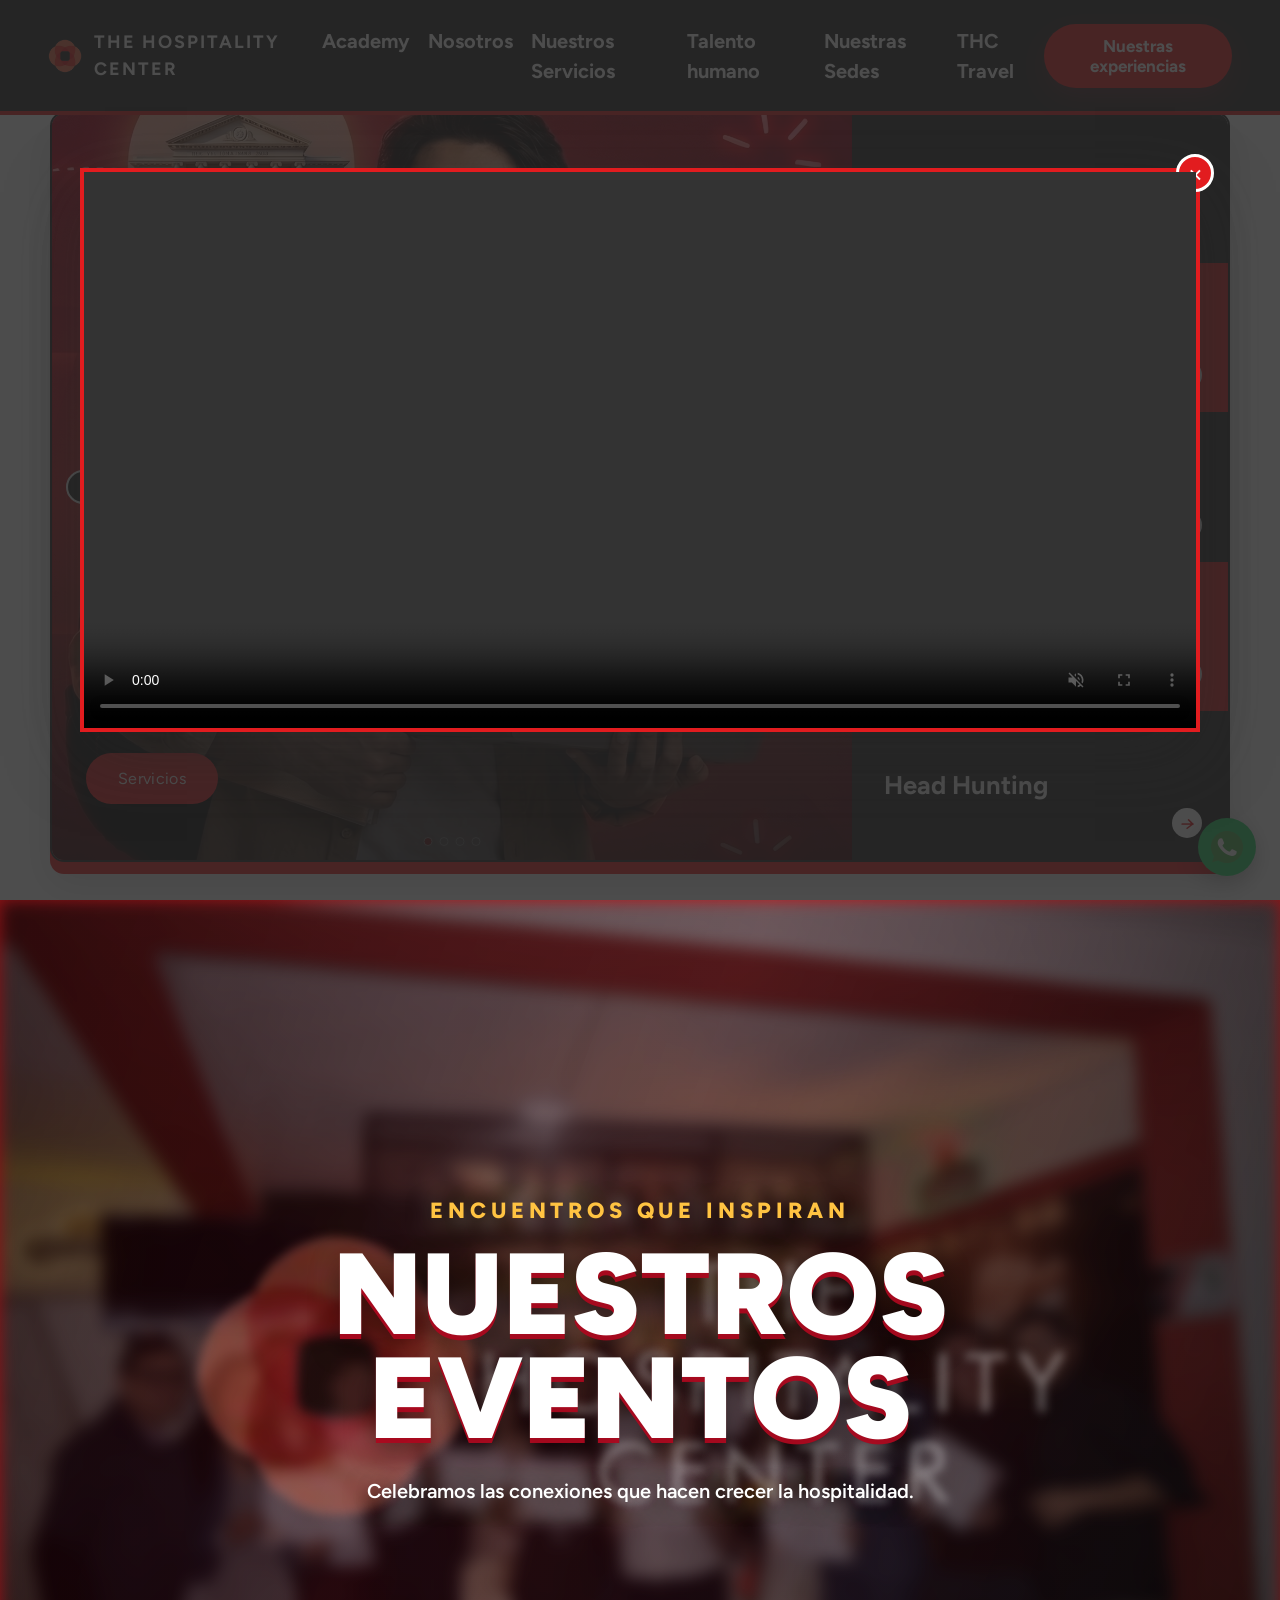
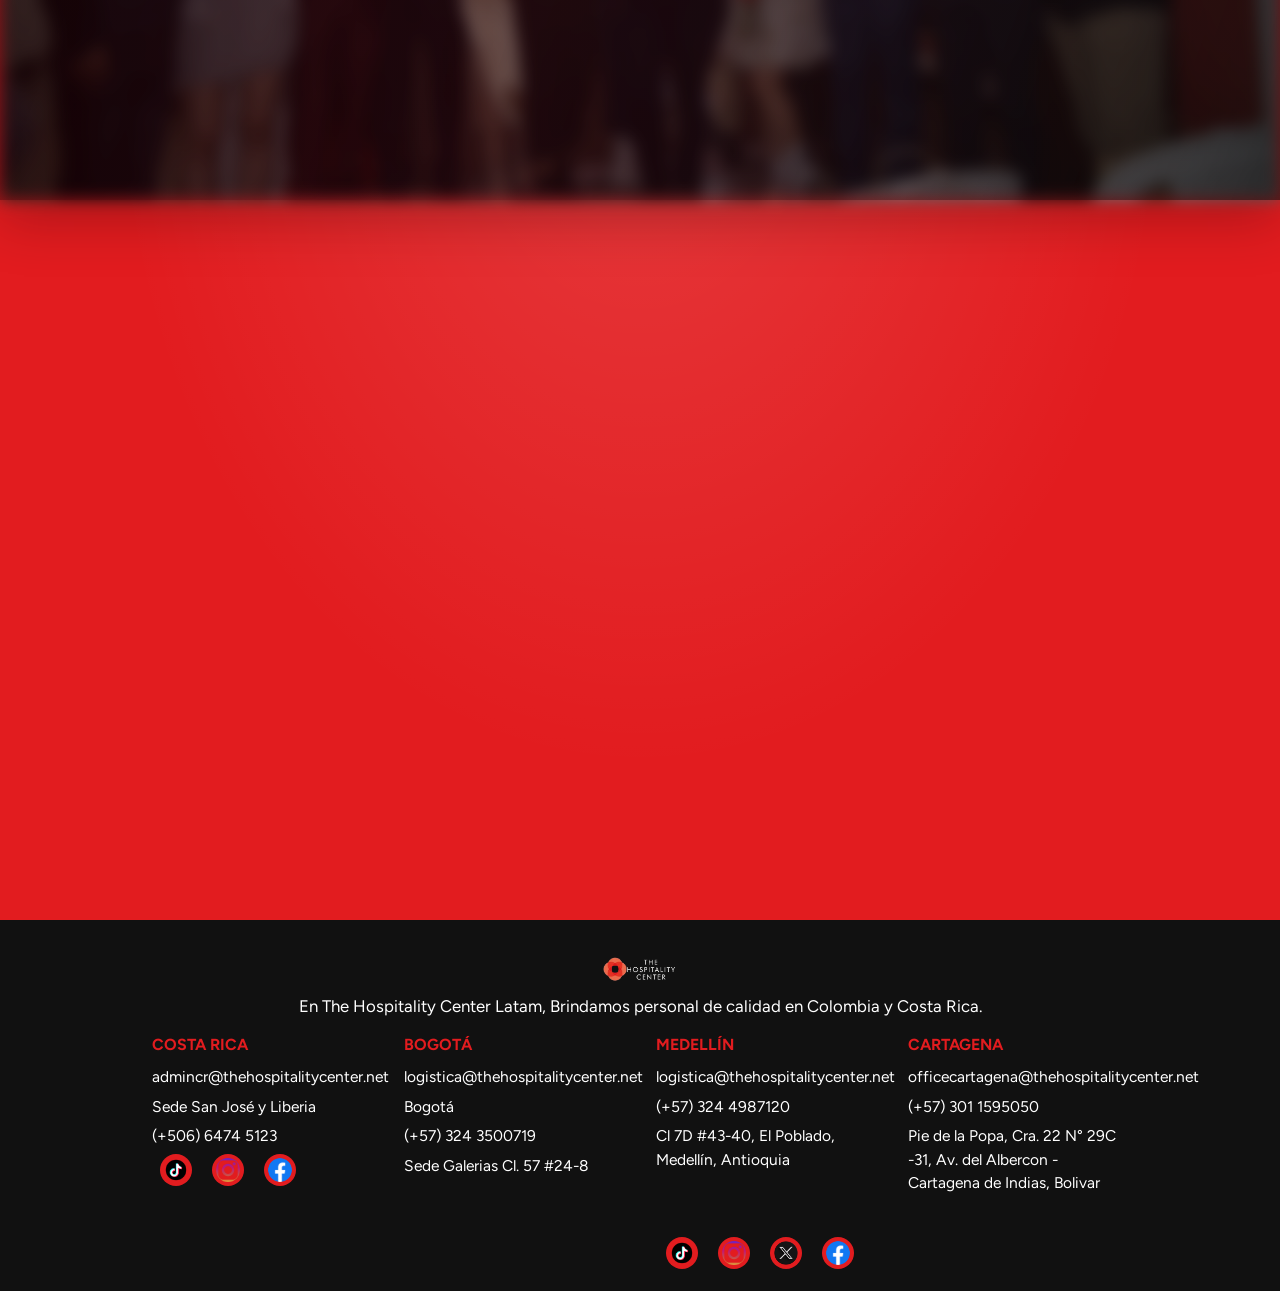
==== commit bd33c11a: ".." ====
--- a/index.html
+++ b/index.html
@@ -65,7 +65,7 @@
             <a href="/ThcTravel/indexTravel.html">THC Travel</a>
         </nav>
 
-        <button class="nav-btn" type="button">Inscríbete</button>
+        <button class="nav-btn" type="button">Nuestras experiencias</button>
     </header>
 
 
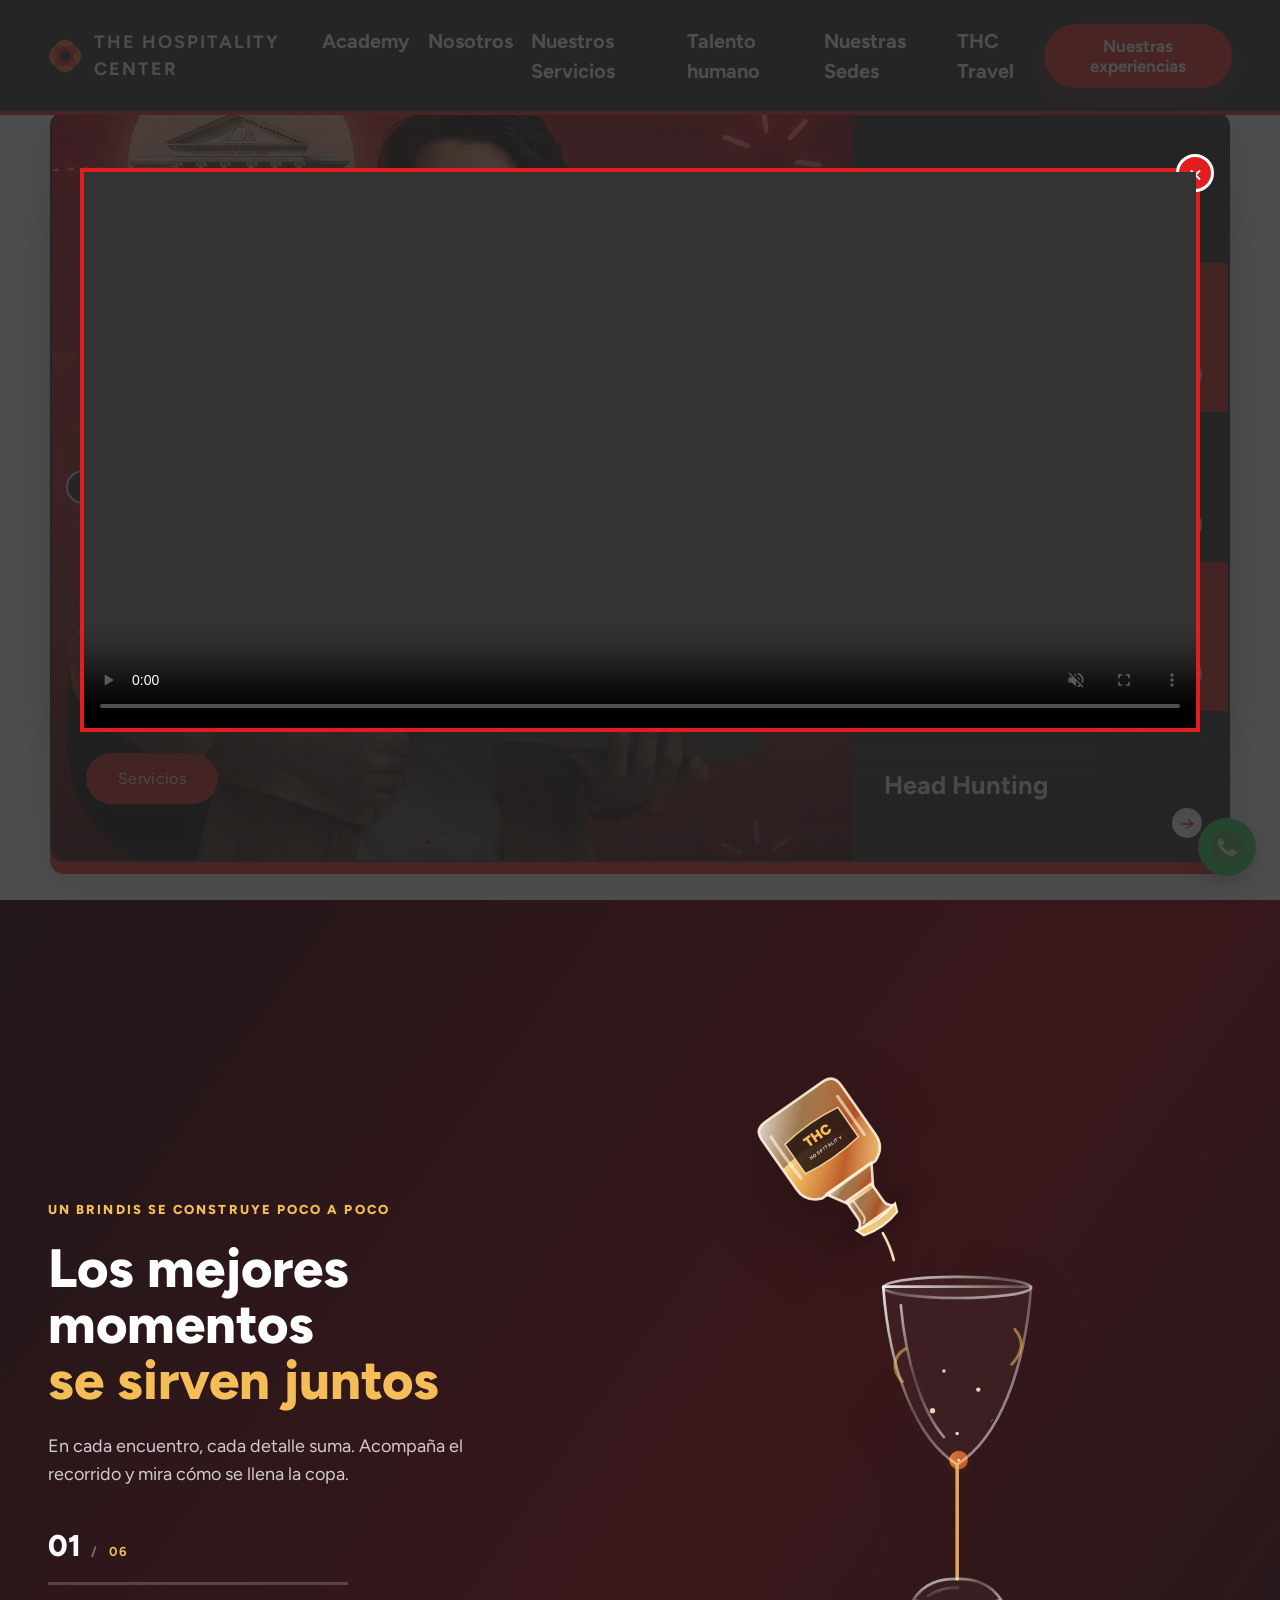
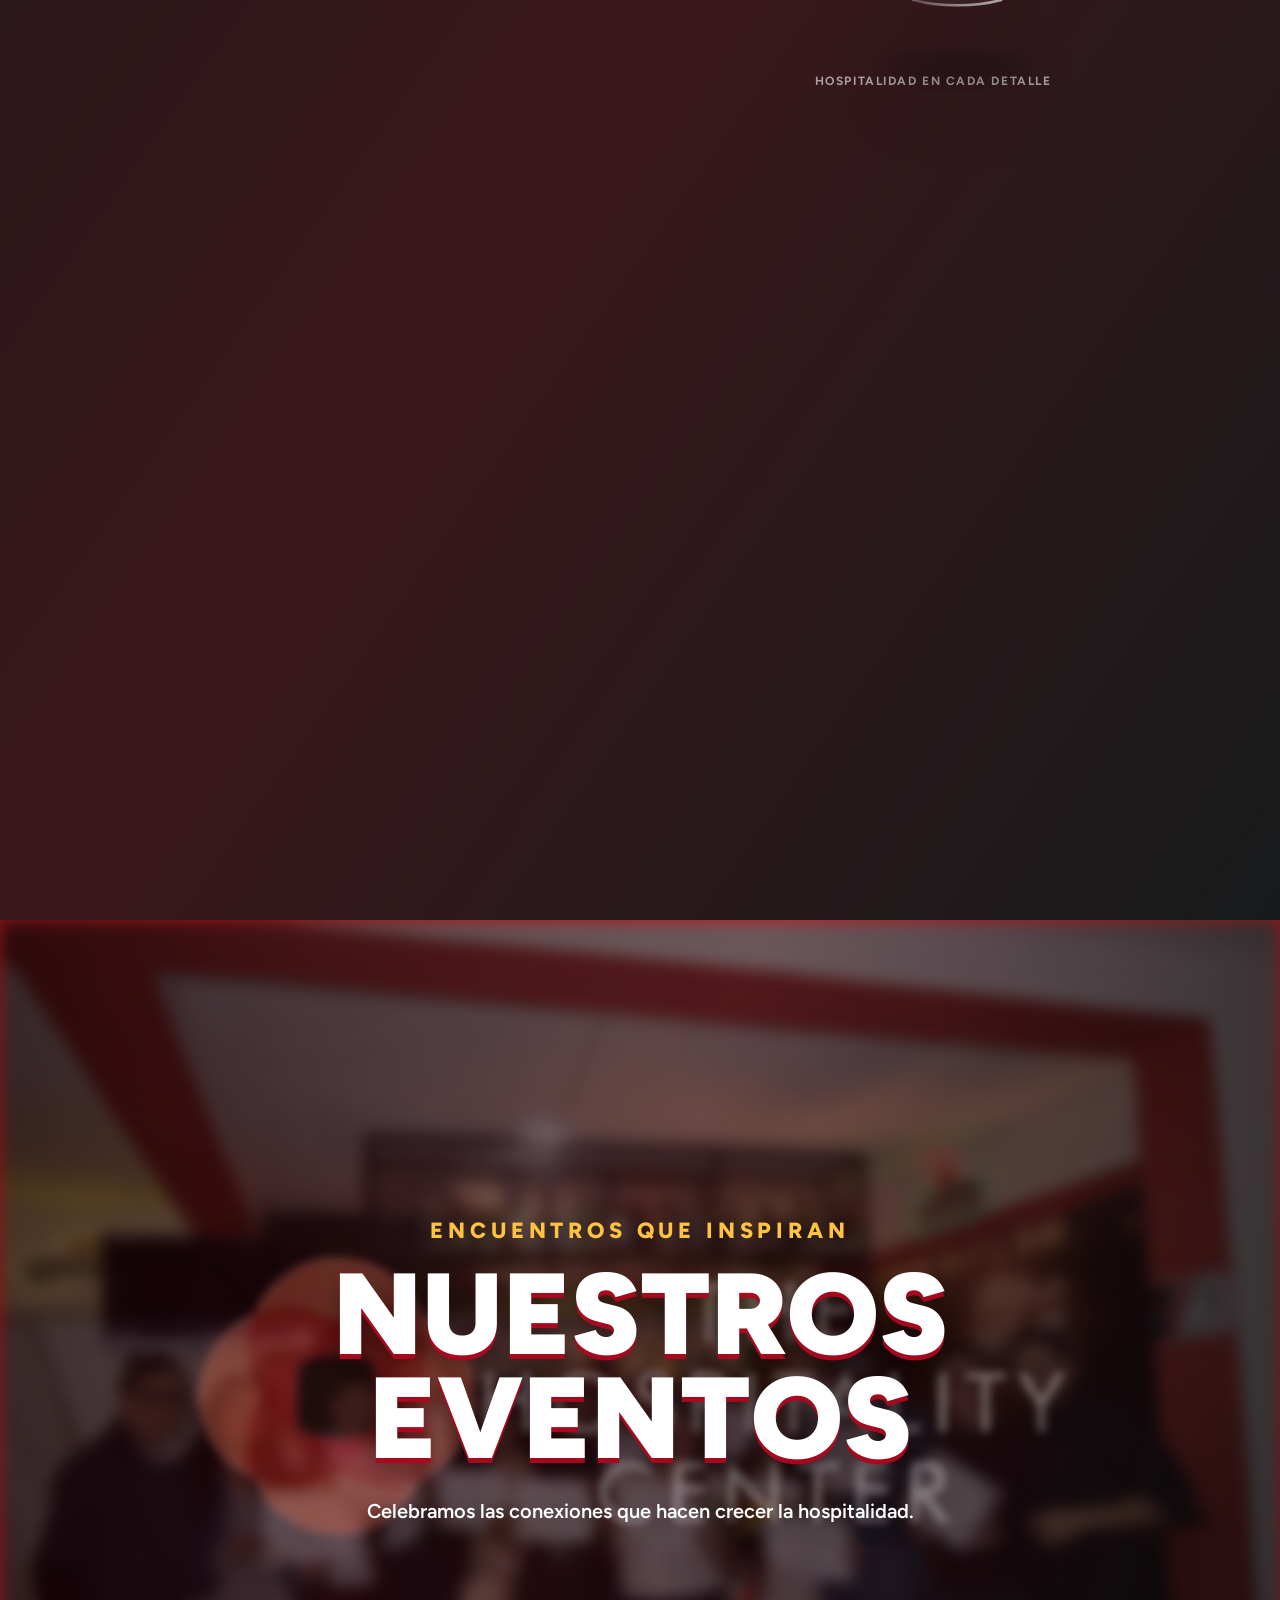
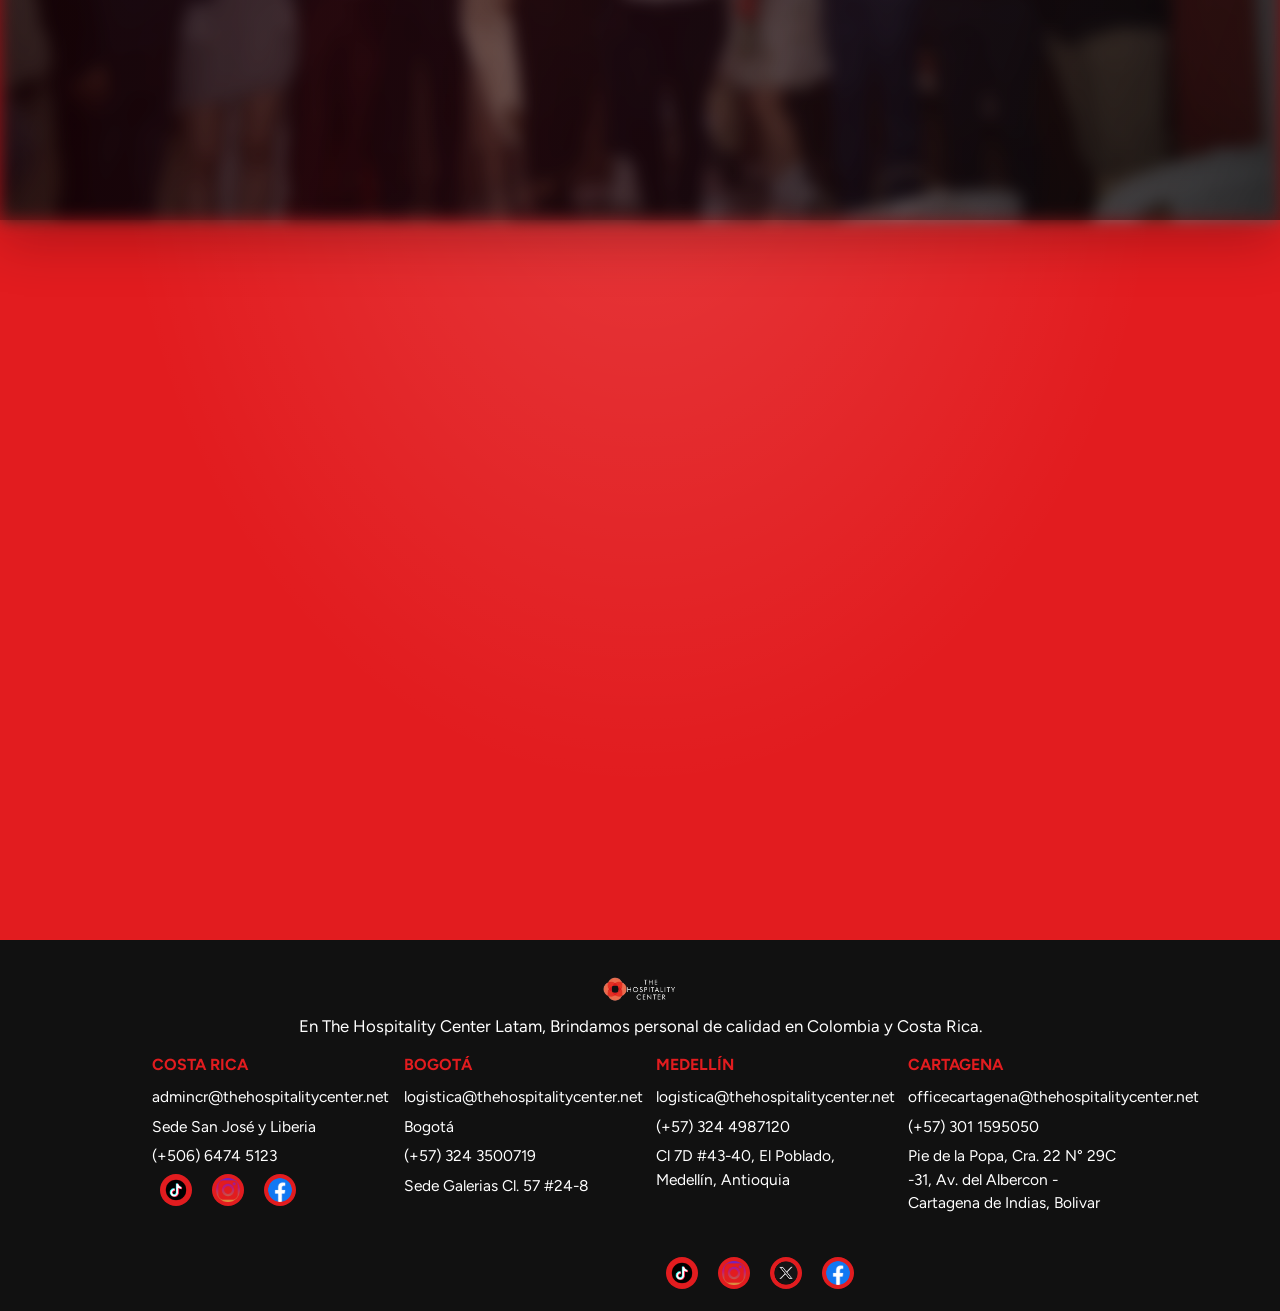
==== commit 18d35e05: "copa" ====
--- a/index.html
+++ b/index.html
@@ -9,7 +9,7 @@
     <link href="https://fonts.googleapis.com/css2?family=Figtree:wght@300;400;500;600;700;800&display=swap"
         rel="stylesheet">
     <script src="https://cdn.jsdelivr.net/npm/sweetalert2@11"></script>
-    <link rel="stylesheet" type="text/css" href="stylesV20.css">
+    <link rel="stylesheet" type="text/css" href="stylesV21.css">
     <!-- Meta Pixel Code -->
     <script>
         !function (f, b, e, v, n, t, s) {
@@ -979,6 +979,106 @@
         </section>
 
 
+        <section class="cup-scroll-section page-view home-content" id="cupExperience" data-view="home"
+            data-home-content="true" aria-label="Secuencia de una copa llenándose">
+            <div class="cup-scroll-stage">
+                <div class="cup-scroll-copy">
+                    <p class="cup-scroll-eyebrow">Un brindis se construye poco a poco</p>
+                    <h2>Los mejores momentos <span>se sirven juntos</span></h2>
+                    <p>En cada encuentro, cada detalle suma. Acompaña el recorrido y mira cómo se llena la copa.</p>
+                    <div class="cup-scroll-frame" aria-live="polite">
+                        <span id="cupFrameNumber">01</span>
+                        <span class="cup-scroll-frame-divider">/</span>
+                        <span>06</span>
+                    </div>
+                    <div class="cup-scroll-progress" aria-hidden="true"><span id="cupProgressBar"></span></div>
+                </div>
+                <div class="cup-scroll-visual">
+                    <svg class="cup-illustration" viewBox="0 0 420 560" role="img"
+                        aria-labelledby="cupIllustrationTitle cupIllustrationDescription">
+                        <title id="cupIllustrationTitle">Una botella sirve una copa</title>
+                        <desc id="cupIllustrationDescription">Un chorro de bebida cae desde una botella inclinada y llena la copa a medida que avanzas por la sección.</desc>
+                        <defs>
+                            <linearGradient id="cupGlassGradient" x1="0" x2="1" y1="0" y2="1">
+                                <stop offset="0" stop-color="#ffffff" stop-opacity="0.88" />
+                                <stop offset="0.45" stop-color="#ffffff" stop-opacity="0.22" />
+                                <stop offset="1" stop-color="#ffffff" stop-opacity="0.68" />
+                            </linearGradient>
+                            <linearGradient id="cupDrinkGradient" x1="0" x2="0" y1="0" y2="1">
+                                <stop offset="0" stop-color="#ffe07a" />
+                                <stop offset="0.5" stop-color="#f4ae3b" />
+                                <stop offset="1" stop-color="#c96327" />
+                            </linearGradient>
+                            <linearGradient id="pourStreamGradient" x1="0" x2="1" y1="0" y2="0">
+                                <stop offset="0" stop-color="#d97a28" />
+                                <stop offset="0.35" stop-color="#ffe17b" />
+                                <stop offset="0.72" stop-color="#f3a536" />
+                                <stop offset="1" stop-color="#c85f24" />
+                            </linearGradient>
+                            <linearGradient id="bottleGlassGradient" x1="0" x2="1" y1="0" y2="1">
+                                <stop offset="0" stop-color="#ffffff" stop-opacity="0.86" />
+                                <stop offset="0.32" stop-color="#f5c779" stop-opacity="0.55" />
+                                <stop offset="0.7" stop-color="#bb5927" stop-opacity="0.9" />
+                                <stop offset="1" stop-color="#ffe4a0" stop-opacity="0.75" />
+                            </linearGradient>
+                            <clipPath id="bottleBodyClip">
+                                <path d="M45 31 Q45 19 58 19 H126 Q139 19 139 32 V91 Q139 106 124 112 H60 Q45 106 45 91 Z" />
+                            </clipPath>
+                            <clipPath id="cupBowlClip">
+                                <path d="M83 56 H237 C230 145 204 218 160 246 C116 218 90 145 83 56 Z" />
+                            </clipPath>
+                            <filter id="cupSoftShadow" x="-60%" y="-30%" width="220%" height="180%">
+                                <feGaussianBlur stdDeviation="14" />
+                            </filter>
+                        </defs>
+                        <g class="pour-bottle" transform="translate(16 -24) rotate(-35 92 78)">
+                            <ellipse class="bottle-shadow" cx="93" cy="157" rx="54" ry="8" />
+                            <g clip-path="url(#bottleBodyClip)">
+                                <path class="bottle-liquid" d="M44 67 Q72 61 96 67 T140 66 V116 H44 Z" />
+                                <path class="bottle-liquid-glint" d="M54 70 Q74 66 91 70" />
+                            </g>
+                            <path class="bottle-body" d="M45 31 Q45 19 58 19 H126 Q139 19 139 32 V91 Q139 106 124 112 H60 Q45 106 45 91 Z" />
+                            <path class="bottle-shoulder" d="M66 111 H120 L108 131 H78 Z" />
+                            <path class="bottle-neck" d="M78 128 H108 V148 Q108 155 115 158 H71 Q78 155 78 148 Z" />
+                            <path class="bottle-neck-highlight" d="M84 132 V149 Q84 153 80 155" />
+                            <path class="bottle-mouth" d="M70 157 Q93 163 116 157 L113 165 Q93 171 73 165 Z" />
+                            <path class="bottle-highlight" d="M54 34 Q53 57 55 84 M130 39 V85" />
+                            <path class="bottle-label" d="M61 48 Q92 43 124 48 V83 Q92 88 61 83 Z" />
+                            <text class="bottle-label-mark" x="92" y="64" text-anchor="middle">THC</text>
+                            <text class="bottle-label-sub" x="92" y="75" text-anchor="middle">HOSPITALITY</text>
+                        </g>
+                        <path id="cupPourStream" class="cup-pour-stream" pathLength="100"
+                            d="M161 134 C179 161 170 174 188 199 C207 226 191 248 213 276 C231 297 229 310 235 356" />
+                        <path id="cupPourHighlight" class="cup-pour-highlight" pathLength="100"
+                            d="M161 134 C179 161 170 174 188 199 C207 226 191 248 213 276 C231 297 229 310 235 356" />
+                        <circle id="cupPourDrop" class="cup-pour-drop" cx="235" cy="356" r="7" />
+                        <ellipse class="cup-shadow" cx="234" cy="558" rx="75" ry="11" />
+                        <g class="cup-glass" transform="translate(96 144) scale(0.86)">
+                            <g clip-path="url(#cupBowlClip)">
+                                <rect id="cupLiquid" x="72" y="248" width="176" height="0" fill="url(#cupDrinkGradient)" />
+                                <path id="cupLiquidSurface" class="cup-liquid-surface" d="M72 248 Q104 241 136 248 T200 248 T248 248 V258 H72 Z" />
+                                <g class="cup-bubbles">
+                                    <circle cx="132" cy="190" r="3" />
+                                    <circle cx="184" cy="166" r="2.5" />
+                                    <circle cx="160" cy="216" r="2" />
+                                    <circle cx="202" cy="202" r="3" />
+                                    <circle cx="145" cy="145" r="2" />
+                                </g>
+                            </g>
+                            <path class="cup-glass-outline" d="M76 49 H244 C237 144 207 222 160 251 C113 222 83 144 76 49 Z" />
+                            <ellipse class="cup-glass-rim" cx="160" cy="50" rx="84" ry="12" />
+                            <path class="cup-glass-highlight" d="M96 70 C102 137 121 192 145 220" />
+                            <path class="cup-stem" d="M160 251 V381" />
+                            <path class="cup-foot" d="M110 405 C122 386 139 381 160 381 C181 381 198 386 210 405 C180 413 140 413 110 405 Z" />
+                            <path class="cup-foot-highlight" d="M127 400 C139 393 151 391 161 391" />
+                        </g>
+                        <path class="cup-fizz" d="M180 279 C169 267 171 254 183 247 M287 262 C299 249 298 237 290 228" />
+                    </svg>
+                    <span class="cup-visual-caption">Hospitalidad en cada detalle</span>
+                </div>
+            </div>
+        </section>
+
         <section class="contact-gallery page-view" id="form" data-view="form" data-home-content="true"
             aria-label="Galería de The Hospitality Center">
             <div class="contact-gallery-stage">
@@ -1354,6 +1454,61 @@
             window.addEventListener('resize', updateContactGalleryProgress);
             updateContactGalleryProgress();
             window.addEventListener('resize', () => showContactGallerySlide(contactGalleryIndex));
+        }
+
+        const cupScrollSection = document.getElementById('cupExperience');
+        const cupLiquid = document.getElementById('cupLiquid');
+        const cupLiquidSurface = document.getElementById('cupLiquidSurface');
+        const cupPourStream = document.getElementById('cupPourStream');
+        const cupPourHighlight = document.getElementById('cupPourHighlight');
+        const cupPourDrop = document.getElementById('cupPourDrop');
+        const cupFrameNumber = document.getElementById('cupFrameNumber');
+        const cupProgressBar = document.getElementById('cupProgressBar');
+
+        function updateCupFillProgress() {
+            if (!cupScrollSection || !cupLiquid || !cupLiquidSurface) return;
+            if (!cupScrollSection.classList.contains('is-active')) {
+                cupScrollSection.style.setProperty('--cup-progress', '0');
+                cupLiquid.setAttribute('y', '246');
+                cupLiquid.setAttribute('height', '0');
+                cupLiquidSurface.style.opacity = '0';
+                return;
+            }
+
+            const scrollDistance = Math.max(1, cupScrollSection.offsetHeight - window.innerHeight);
+            const progress = Math.min(1, Math.max(0, -cupScrollSection.getBoundingClientRect().top / scrollDistance));
+            const surfaceY = 246 - progress * 166;
+            const pourProgress = Math.min(1, Math.max(0, (progress - 0.015) / 0.07));
+            const impactY = 144 + surfaceY * 0.86;
+            const streamStartY = 134;
+            const streamDistance = Math.max(1, impactY - streamStartY);
+            const streamPath = `M 161 ${streamStartY} C 179 ${(streamStartY + streamDistance * 0.14).toFixed(1)} 170 ${(streamStartY + streamDistance * 0.22).toFixed(1)} 188 ${(streamStartY + streamDistance * 0.34).toFixed(1)} C 207 ${(streamStartY + streamDistance * 0.49).toFixed(1)} 191 ${(streamStartY + streamDistance * 0.6).toFixed(1)} 213 ${(streamStartY + streamDistance * 0.75).toFixed(1)} C 231 ${(streamStartY + streamDistance * 0.85).toFixed(1)} 229 ${(streamStartY + streamDistance * 0.93).toFixed(1)} 235 ${impactY.toFixed(1)}`;
+            cupScrollSection.style.setProperty('--cup-progress', progress.toFixed(3));
+            cupScrollSection.style.setProperty('--pour-progress', pourProgress.toFixed(3));
+            cupLiquid.setAttribute('y', surfaceY.toFixed(1));
+            cupLiquid.setAttribute('height', Math.max(0, 246 - surfaceY).toFixed(1));
+            cupLiquidSurface.setAttribute('d', `M 72 ${surfaceY.toFixed(1)} Q 104 ${(surfaceY - 6).toFixed(1)} 136 ${surfaceY.toFixed(1)} T 200 ${surfaceY.toFixed(1)} T 248 ${surfaceY.toFixed(1)} V 258 H 72 Z`);
+            cupLiquidSurface.style.opacity = progress > 0.015 ? '1' : '0';
+            cupPourStream?.setAttribute('d', streamPath);
+            cupPourHighlight?.setAttribute('d', streamPath);
+            const pourDashOffset = (100 * (1 - pourProgress)).toFixed(2);
+            if (cupPourStream) cupPourStream.style.strokeDashoffset = `${pourDashOffset}px`;
+            if (cupPourDrop) {
+                cupPourDrop.style.opacity = pourProgress > 0.94 ? '1' : '0';
+                cupPourDrop.style.transform = `scale(${pourProgress > 0.94 ? 1 : 0.25})`;
+                cupPourDrop.setAttribute('cy', impactY.toFixed(1));
+            }
+            if (cupFrameNumber) {
+                const frame = Math.min(6, Math.floor(progress * 5) + 1);
+                cupFrameNumber.textContent = String(frame).padStart(2, '0');
+            }
+            if (cupProgressBar) cupProgressBar.style.transform = `scaleX(${progress})`;
+        }
+
+        if (cupScrollSection) {
+            window.addEventListener('scroll', updateCupFillProgress, { passive: true });
+            window.addEventListener('resize', updateCupFillProgress);
+            updateCupFillProgress();
         }
 
         // ANIMACIÓN DE ENTRADA
--- a/stylesV21.css
+++ b/stylesV21.css
@@ -0,0 +1,5529 @@
+/* RESET */
+* {
+  margin: 0;
+  padding: 0;
+  box-sizing: border-box;
+}
+
+html {
+  scroll-behavior: smooth;
+  overflow-x: clip;
+}
+
+body {
+  min-width: 0;
+  overflow-x: clip;
+  font-family: 'Inter', sans-serif;
+  background: #f6f4f2;
+  color: #1a1a1a;
+  line-height: 1.5;
+}
+
+img, picture, video, canvas, svg {
+  max-width: 100%;
+  height: auto;
+  display: block;
+}
+.menu a:hover,
+.menu-item > a:hover {
+  opacity: 1;
+  color: #e21c1f;
+}
+
+/* ================= NAVBAR ================= */
+.navbar {
+  position: fixed;
+  top: 0;
+  width: 100%;
+  padding: 24px 80px;
+  display: flex;
+  justify-content: space-between;
+  align-items: center;
+  z-index: 1000;
+  color: white;
+  background: transparent;
+  transition: all 0.3s ease;
+  min-height: 115px !important;
+  max-height: 115px !important;
+}
+
+.logo {
+  font-size: 14px;
+  letter-spacing: 2px;
+  font-weight: 700;
+  text-transform: uppercase;
+}
+
+.menu {
+  display: flex;
+  align-items: center;
+  gap: 16px;
+}
+
+.menu a {
+  margin: 0 8px;
+  text-decoration: none;
+  color: white;
+  font-size: 14px;
+  transition: 0.3s;
+}
+
+.menu a:hover,
+.menu-item > a:hover {
+  opacity: 0.8;
+}
+
+.menu-item {
+  position: relative;
+}
+
+.menu-item .dropdown {
+  position: absolute;
+  top: calc(100% + 10px);
+  left: 0;
+  min-width: 190px;
+  background: rgba(255,255,255,0.97);
+  border-radius: 18px;
+  box-shadow: 0 18px 40px rgba(0,0,0,0.12);
+  padding: 10px 0;
+  opacity: 0;
+  visibility: hidden;
+  transform: translateY(10px);
+  transition: opacity 0.2s ease, transform 0.2s ease, visibility 0.2s;
+  z-index: 10;
+}
+
+.menu-item:hover .dropdown {
+  opacity: 1;
+  visibility: visible;
+  transform: translateY(0);
+}
+
+.menu-item .dropdown a {
+  display: block;
+  padding: 10px 18px;
+  color: #111;
+  font-size: 14px;
+  text-decoration: none;
+}
+
+.menu-item .dropdown a:hover {
+  background: rgba(0,0,0,0.04);
+}
+
+.nav-btn {
+  background: #e21c1f;
+  border: none;
+  padding: 12px 24px;
+  border-radius: 999px;
+  color: white;
+  cursor: pointer;
+  box-shadow: 0 10px 25px rgba(180,35,47,0.25);
+}
+
+.navbar.scrolled {
+  background: rgba(255,255,255,0.95);
+  color: #111;
+  box-shadow: 0 15px 40px rgba(0,0,0,0.08);
+}
+
+.navbar.scrolled .menu a {
+  color: #111;
+}
+
+.navbar {
+  background: #ffffff;
+  color: #262626;
+}
+
+.navbar .logo,
+.navbar .menu a {
+  color: #262626;
+}
+
+.hero {
+  min-height: 100vh;
+  display: flex;
+  align-items: flex-start;
+  justify-content: center;
+  position: relative;
+  overflow: visible;
+}
+
+.hero-media {
+  position: absolute;
+  inset: 0;
+  width: 100%;
+  height: 100%;
+  z-index: 0;
+}
+
+.hero-video {
+  position: absolute;
+  inset: 0;
+  width: 100%;
+  height: 100%;
+  object-fit: cover;
+  object-position: center;
+  z-index: 0;
+}
+
+.hero-video-bg {
+  position: absolute;
+  inset: -24px;
+  width: calc(100% + 48px);
+  height: calc(100% + 48px);
+  object-fit: cover;
+  object-position: center;
+  filter: blur(22px) brightness(0.85);
+  transform: scale(1.04);
+  z-index: 0;
+}
+
+.hero-video {
+  object-fit: contain;
+  background: transparent;
+}
+
+.hero-mute-btn {
+  position: absolute;
+  right: 24px;
+  bottom: 24px;
+  z-index: 3;
+  border: none;
+  border-radius: 999px;
+  padding: 10px 12px;
+  background: rgba(255,255,255,0.9);
+  color: #111;
+  cursor: pointer;
+  box-shadow: 0 8px 24px rgba(0,0,0,0.2);
+  transition: transform 0.2s ease, background 0.2s ease;
+}
+
+.hero-mute-btn:hover {
+  transform: translateY(-2px);
+  background: white;
+}
+
+.overlay {
+  position: absolute;
+  inset: 0;
+  background: linear-gradient(
+    90deg,
+    rgba(0,0,0,0.95) 0%,
+    rgba(0,0,0,0.85) 25%,
+    rgba(0,0,0,0.5) 55%,
+    rgba(0,0,0,0.1) 80%,
+    rgba(0,0,0,0) 100%
+  );
+  opacity: 0;
+  transition: opacity 0.6s ease-in-out;
+  z-index: 1;
+}
+
+.hero.video-ended .overlay {
+  opacity: 1;
+}
+
+.hero-content {
+  position: relative;
+  z-index: 2;
+  max-width: 920px;
+  text-align: left;
+  color: white;
+  display: flex;
+  align-items: flex-start;
+  gap: 42px;
+  opacity: 0;
+  transition: opacity 0.6s ease-in-out;
+  padding: 180px 80px 0 80px;
+}
+
+.hero.video-ended .hero-content {
+  opacity: 1;
+}
+
+/* Force stats to hide during video, show when video ends */
+.stats {
+  opacity: 0 !important;
+}
+
+.hero.video-ended .stats {
+  opacity: 1 !important;
+}
+
+.logo {
+  display: inline-flex;
+  align-items: center;
+  gap: 12px;
+  color: white;
+  text-decoration: none;
+}
+
+.logo-img {
+  height: 34px;
+  width: auto;
+  display: block;
+}
+
+.hero-side-logo {
+  flex-shrink: 0;
+  width: 190px;
+}
+
+.hero-side-logo img {
+  width: 100%;
+  display: block;
+}
+
+.hero-copy {
+  flex: 1;
+}
+
+.hero-pretitle {
+  color: #e21c1f;
+  font-size: 12px;
+  letter-spacing: 4px;
+  text-transform: uppercase;
+  margin-bottom: 18px;
+}
+
+.hero-brand {
+  display: flex;
+  flex-direction: column;
+  gap: 16px;
+  margin-bottom: 24px;
+}
+
+.hero-brand h1 {
+  font-family: 'Playfair Display', serif;
+  font-size: 84px;
+  line-height: 0.95;
+  letter-spacing: -1px;
+  margin: 0;
+}
+
+.hero span {
+  color: #e21c1f;
+  font-style: italic;
+}
+
+.hero p {
+  margin-top: 24px;
+  font-size: 18px;
+  max-width: 620px;
+  opacity: 0.92;
+}
+
+.partner-marquee {
+  padding: 48px 20px;
+  background: #f8f6f2;
+  overflow: hidden;
+}
+.partner-marquee h2 {
+  font-family: 'Playfair Display', serif;
+  text-align: center;
+  margin-bottom: 28px;
+}
+.partner-marquee p {
+  text-align: center;
+}
+.partner-marquee .section-header {
+  max-width: 950px;
+  margin: 0 auto 28px;
+}
+
+.partner-marquee .section-header h2 {
+  font-size: 34px;
+}
+
+.marquee-track {
+  display: flex;
+  width: max-content;
+  gap: 24px;
+  align-items: center;
+  animation: scroll-logos 40s linear infinite;
+}
+
+.marquee-track:hover {
+  animation-play-state: paused;
+}
+.marquee-track1 {
+  display: flex;
+  width: max-content;
+  gap: 24px;
+  align-items: center;
+  animation: scroll-logos 80s linear infinite;
+}
+
+.marquee-track1:hover {
+  animation-play-state: paused;
+}
+.marquee-group {
+  display: flex;
+  gap: 24px;
+  align-items: center;
+}
+.marquee-group1 {
+  display: flex;
+  gap: 24px;
+  align-items: center;
+}
+.partner-logo {
+  min-width: 170px;
+  width: 170px;
+  height: 90px;
+  background: white;
+  border-radius: 22px;
+  padding: 14px 16px;
+  display: flex;
+  align-items: center;
+  justify-content: center;
+  box-shadow: 0 18px 40px rgba(15, 15, 15, 0.08);
+  border: 1px solid rgba(17, 17, 17, 0.08);
+}
+
+.partner-logo img {
+  max-width: 100%;
+  max-height: 100%;
+  object-fit: contain;
+}
+
+@keyframes scroll-logos {
+  from { transform: translateX(0); }
+  to { transform: translateX(-50%); }
+}
+
+.buttons {
+  margin-top: 40px;
+  display: flex;
+  justify-content: center;
+  gap: 20px;
+}
+
+.buttons button {
+  font-size: 16px;
+  letter-spacing: 0.02em;
+}
+
+.primary {
+  background: #e21c1f;
+  color: white;
+  padding: 16px 32px;
+  border-radius: 999px;
+  border: none;
+  cursor: pointer;
+}
+
+.secondary {
+  background: rgba(255,255,255,0.08);
+  border: 1px solid rgba(255,255,255,0.3);
+  backdrop-filter: blur(12px);
+  color: white;
+  padding: 18px 36px;
+  border-radius: 999px;
+  cursor: pointer;
+}
+
+.travel-copy button {
+  margin-top: 36px;
+}
+
+/* STATS */
+.stats {
+  background-color: rgba(0, 0, 0, 0.368);
+  position: absolute;
+  bottom: 50px;
+  left: 50%;
+  transform: translateX(-50%);
+  display: flex;
+  justify-content: center;
+  align-items: center;
+  gap: 80px;
+  width: 100%;
+  max-width: 1200px;
+  text-align: center;
+  opacity: 0;
+  transition: opacity 0.6s ease-in-out;
+}
+
+.hero.video-ended .stats {
+  opacity: 1;
+}
+
+.stat {
+  min-width: 100px;
+}
+
+.stat h2 {
+  margin: 0;
+  font-size: 36px;
+  color: #e21c1f;
+}
+
+.stat p {
+  margin: 5px 0 0;
+  color: white;
+  opacity: 0.7;
+}
+
+.programs {
+  padding: 100px 80px;
+  text-align: center;
+  scroll-margin-top: 90px;
+}
+
+.mission-vision {
+  padding: 100px 80px;
+  background: #fff;
+}
+
+.about-text {
+  max-width: 980px;
+  margin: 0 auto 40px;
+  text-align: left;
+}
+
+.about-text p {
+  font-size: 17px;
+  line-height: 1.9;
+  color: #1c1c1c;
+  margin-bottom: 22px;
+}
+
+.about-list {
+  display: grid;
+  grid-template-columns: repeat(2, minmax(0, max-content));
+  gap: 10px 32px;
+  list-style: none;
+  padding: 0;
+  margin: 0 0 22px;
+}
+
+.about-list li {
+  position: relative;
+  padding-left: 22px;
+  line-height: 1.8;
+  font-weight: 500;
+  color: #333;
+}
+
+.about-list li::before {
+  content: '•';
+  position: absolute;
+  left: 0;
+  top: 0.2em;
+  color: #e21c1f;
+}
+
+.mission-grid {
+  display: grid;
+  grid-template-columns: repeat(2, minmax(0, 1fr));
+  gap: 30px;
+  max-width: 1100px;
+  margin: 0 auto;
+  text-align: left;
+}
+
+.mission-card {
+  background: #faf8f5;
+  border: 1px solid #ece8e4;
+  border-radius: 28px;
+  padding: 36px;
+  box-shadow: 0 18px 40px rgba(255, 255, 255, 0.04);
+}
+
+.mission-card h3 {
+  font-size: 28px;
+  margin-bottom: 18px;
+}
+
+.mission-card p {
+  color: #444;
+  line-height: 1.8;
+}
+
+.mission-card h3 {
+  font-size: 24px;
+  margin-bottom: 18px;
+}
+
+.mission-card p {
+  color: #4a4a4a;
+  line-height: 1.9;
+}
+
+.travel-section {
+  padding: 100px 80px;
+  background: linear-gradient(135deg, rgba(45,45,45,0.96) 0%, rgba(161, 161, 161, 0.96) 100%);
+  color: white;
+}
+
+.travel-content {
+  display: grid;
+  grid-template-columns: 1.3fr 0.9fr;
+  gap: 40px;
+  align-items: center;
+  max-width: 1200px;
+  margin: 0 auto;
+}
+
+.travel-copy h2 {
+  font-family: 'Playfair Display', serif;
+  font-size: 56px;
+  line-height: 1.05;
+  margin: 20px 0;
+}
+
+.travel-copy h2 span {
+  color: #e21c1f;
+  font-style: italic;
+}
+
+.travel-copy .description {
+  max-width: 620px;
+  color: #ddd;
+  margin-top: 16px;
+}
+
+.travel-stats {
+  display: flex;
+  gap: 40px;
+  margin: 30px 0 0;
+}
+
+.travel-stats div {
+  min-width: 105px;
+}
+
+.travel-stats strong {
+  display: block;
+  font-size: 36px;
+  color: #e21c1f;
+}
+
+.travel-stats p {
+  margin-top: 6px;
+  font-size: 14px;
+  color: #ddd;
+}
+
+.travel-card {
+  background: rgba(255,255,255,0.08);
+  border: 1px solid rgba(255,255,255,0.18);
+  border-radius: 24px;
+  padding: 32px;
+  backdrop-filter: blur(16px);
+}
+
+.travel-card-badge {
+  display: inline-flex;
+  align-items: center;
+  justify-content: center;
+  width: 56px;
+  height: 56px;
+  background: #e21c1f;
+  border-radius: 16px;
+  font-weight: 700;
+  margin-bottom: 22px;
+}
+
+.travel-card p {
+  color: #eee;
+  line-height: 1.8;
+}
+
+.travel-card-stars {
+  margin: 28px 0 10px;
+  color: #e21c1f;
+  letter-spacing: 2px;
+}
+
+.travel-card-caption {
+  color: #ccc;
+}
+
+.form-section,
+.cert,
+.testimonials,
+.travel-section {
+  scroll-margin-top: 90px;
+}
+
+.section-header {
+  text-align: center;
+  max-width: 700px;
+  margin: 0 auto;
+}
+
+.subtitle {
+  color: #e21c1f;
+  font-size: 16px;
+  letter-spacing: 2px;
+  margin-bottom: 10px;
+}
+
+.programs h2 {
+  font-family: 'Playfair Display', serif;
+  font-size: 42px;
+}
+
+.description {
+  margin-top: 10px;
+  color: #666;
+}
+
+.grid {
+  align-self : center;
+  margin-top: 50px;
+  display: grid;
+  grid-template-columns: repeat(2, minmax(300px, 550px));
+  gap: 30px;
+  justify-content: center;
+}
+
+/* CARD */
+.card {
+  background: white;
+  border-radius: 16px;
+  overflow: hidden;
+  text-align: left;
+  position: relative;
+  transition: 0.3s;
+}
+
+.card:hover {
+  transform: translateY(-10px);
+  box-shadow: 0 15px 40px rgba(0,0,0,0.08);
+}
+
+.card img {
+  width: 100%;
+  height: 200px;
+  object-fit: cover;
+  object-position: top;
+}
+
+.card-content {
+  padding: 20px;
+}
+
+.card h3 {
+  margin-bottom: 10px;
+}
+
+.card p {
+  color: #555;
+  font-size: 14px;
+}
+
+.card button {
+  margin-top: 15px;
+  border: none;
+  background: none;
+  color: #111;
+  cursor: pointer;
+}
+
+/* BADGE */
+.badge {
+  position: absolute;
+  top: 15px;
+  left: 15px;
+  background: #e21c1f;
+  color: white;
+  font-size: 12px;
+  padding: 5px 10px;
+  border-radius: 999px;
+}
+
+
+.form-section {
+  display: flex;
+  justify-content: center;
+  padding: 100px 80px;
+  gap: 50px;
+}
+
+.form-text {
+  max-width: 500px;
+}
+
+.form-text h2 {
+  font-family: 'Playfair Display', serif;
+  font-size: 40px;
+}
+
+.form-text span {
+  color: #e21c1f;
+  font-style: italic;
+}
+
+.form-text ul {
+  margin-top: 20px;
+}
+
+.form-text li {
+  margin-bottom: 10px;
+}
+
+/* FORM BOX */
+.form-box {
+  background: white;
+  padding: 30px;
+  border-radius: 16px;
+  width: 350px;
+  box-shadow: 0 10px 30px rgba(0,0,0,0.05);
+}
+
+.form-box h3 {
+  margin-bottom: 20px;
+}
+
+.form-box input,
+.form-box select {
+  width: 100%;
+  margin-bottom: 15px;
+  padding: 12px;
+  border-radius: 8px;
+  border: 1px solid #ddd;
+}
+
+.form-box button {
+  width: 100%;
+  padding: 14px;
+  background: #e21c1f;
+  border: none;
+  color: white;
+  border-radius: 999px;
+  cursor: pointer;
+}
+
+
+.cert {
+  text-align: center;
+  padding: 100px 80px;
+}
+
+.cert-features {
+  display: flex;
+  justify-content: center;
+  gap: 30px;
+  margin: 20px 0;
+  color: #666;
+}
+
+.cert-box {
+  margin-top: 20px;
+}
+
+.cert input {
+  padding: 12px;
+  width: 300px;
+  border: 1px solid #ddd;
+}
+
+.cert button {
+  padding: 12px 20px;
+  background: #e21c1f;
+  border: none;
+  color: white;
+}
+
+
+.testimonials {
+  padding: 100px 80px;
+  text-align: center;
+}
+
+.testimonial-card {
+  margin: 40px auto;
+  max-width: 600px;
+  background: white;
+  padding: 30px;
+  border-radius: 16px;
+}
+
+.author {
+  margin-top: 20px;
+  display: flex;
+  align-items: center;
+  gap: 10px;
+  justify-content: center;
+}
+
+.author img {
+  width: 40px;
+  height: 40px;
+  border-radius: 50%;
+}
+
+.footer {
+  width: 100%;
+  background: #0f1720;
+  color: white;
+  padding: 80px 20px;
+  box-sizing: border-box;
+}
+
+.footer-container {
+  max-width: 1200px;
+  margin: 0 auto;
+  display: grid;
+  grid-template-columns: repeat(4, minmax(180px, 1fr));
+  gap: 40px;
+  align-items: start;
+}
+
+.footer-top {
+  display: flex;
+  flex-direction: column;
+  align-items: center;
+  justify-content: center;
+  text-align: center;
+  margin-bottom: 18px;
+}
+
+.footer-logo {
+  margin: 0 auto 8px;
+  display: block;
+}
+
+.footer h3,
+.footer h4 {
+  margin-bottom: 15px;
+}
+
+.footer a {
+  display: block;
+  color: #ccc;
+  margin-bottom: 8px;
+  text-decoration: none;
+  font-size: 14px;
+}
+
+.footer a:hover {
+  color: white;
+}
+
+.footer p {
+  color: #aaa;
+  font-size: 14px;
+}
+
+.reveal {
+  opacity: 0;
+  transform: translateY(40px);
+  transition: all 0.8s ease;
+}
+
+.reveal.active {
+  opacity: 1;
+  transform: translateY(0);
+}
+
+.delay-1 { transition-delay: 0.2s; }
+.delay-2 { transition-delay: 0.4s; }
+.delay-3 { transition-delay: 0.6s; }
+.delay-4 { transition-delay: 0.8s; }
+
+.main-footer {
+  width: 100%;
+  background: #111;
+  color: #fff;
+  padding: 28px 20px 16px 20px;
+  font-family: 'Montserrat', sans-serif;
+  font-size: 0.98rem;
+  box-sizing: border-box;
+}
+
+.main-footer .footer-top,
+.main-footer .footer-links {
+  max-width: 1200px;
+  margin: 0 auto;
+}
+
+.footer-top {
+  display: flex;
+  flex-direction: column;
+  align-items: center;
+  justify-content: center;
+  text-align: center;
+  margin-bottom: 18px;
+}
+
+.footer-logo {
+  margin: 0 auto 8px;
+  display: block;
+}
+.footer-logo {
+  height: 38px;
+  margin-bottom: 8px;
+}
+.footer-desc {
+  margin-bottom: 14px;
+  font-size: 1.05rem;
+}
+.footer-social a {
+  display: inline-block;
+  margin: 0 8px;
+}
+
+.footer-social img {
+  height: 32px;
+  width: 32px;
+  border-radius: 50%;
+  background: #e21c1f;
+  padding: 4px;
+}
+.footer-links {
+  display: flex;
+  justify-content: center;
+  flex-wrap: wrap;
+  gap: 32px;
+  margin-top: 10px;
+}
+.footer-links > div {
+  min-width: 140px;
+  max-width: 220px;
+}
+.footer-links > .footer-colombia-social {
+  flex: 0 0 100%;
+  min-width: 100%;
+  max-width: none;
+  text-align: center;
+  margin-top: 4px;
+  position: relative;
+  left: 120px;
+}
+.footer-links h4 {
+  font-size: 1rem;
+  margin-bottom: 8px;
+  color: #e21c1f;
+  font-weight: bold;
+}
+.footer-links ul {
+  list-style: none;
+  padding: 0;
+  margin: 0;
+}
+.footer-links li {
+  margin-bottom: 6px;
+}
+.footer-links a, .footer-links span {
+  color: #fff;
+  text-decoration: none;
+  font-size: 0.97rem;
+}
+.footer-links a:hover {
+  text-decoration: underline;
+}
+.footer-socio {
+  height: 32px;
+  margin-right: 6px;
+  vertical-align: middle;
+}
+.travel-copy .primary a {
+    color: inherit;
+    text-decoration: none;
+}
+
+/* ========================================================= */
+/* TRABAJA CON NOSOTROS — TOGGLE Y FORMULARIO               */
+/* ========================================================= */
+
+.careers-section {
+  padding: 50px 40px 100px;
+  background: #f6f4f2;
+  scroll-margin-top: 90px;
+}
+
+.careers-shell {
+  max-width: 1440px;
+  width: min(100%, 1440px);
+  margin: 0 auto;
+}
+
+.careers-toggle {
+  display: inline-flex;
+  gap: 10px;
+  padding: 8px;
+  border-radius: 999px;
+  background: #f3ece6;
+  border: 1px solid #ebdfd4;
+  margin-bottom: 8px;
+}
+
+.careers-switch {
+  border: none;
+  border-radius: 999px;
+  padding: 12px 20px;
+  font-size: 14px;
+  font-weight: 600;
+  color: #6f5b4e;
+  background: transparent;
+  cursor: pointer;
+  transition: all 0.3s ease;
+}
+
+.careers-switch.active {
+  background: #e21c1f;
+  color: #fff;
+  box-shadow: 0 10px 25px rgba(180, 35, 47, 0.18);
+}
+
+.careers-stage {
+  width: 100%;
+}
+
+.careers-card {
+  position: relative;
+  min-height: 800px;
+  max-width: 1500px;
+  margin: 0 auto;
+}
+
+.careers-card-face {
+  position: absolute;
+  inset: 0;
+  display: grid;
+  grid-template-columns: 1fr 1fr;
+  gap: 48px;
+  align-items: start;
+  padding: 34px;
+  border-radius: 32px;
+  background: #fff;
+  box-shadow: 0 24px 60px rgba(15, 15, 15, 0.08);
+  overflow: hidden;
+  opacity: 0;
+  transform: translateX(30px) scale(0.98);
+  transition: opacity 0.35s ease, transform 0.35s ease;
+  visibility: hidden;
+  pointer-events: none;
+  z-index: 1;
+}
+
+.careers-card-face.active {
+  opacity: 1;
+  transform: translateX(0) scale(1);
+  visibility: visible;
+  pointer-events: auto;
+  z-index: 2;
+}
+
+.careers-card-face:not(.active) {
+  transform: translateX(-30px) scale(0.98);
+}
+
+.careers-card-media {
+  border-radius: 24px;
+  overflow: hidden;
+  max-height: 520px;
+}
+
+.careers-card-media img {
+  width: 100%;
+  height: auto;
+  object-fit: contain;
+}
+
+.careers-card-copy {
+  display: flex;
+  flex-direction: column;
+  justify-content: center;
+  padding: 8px 8px 8px 0;
+}
+
+.careers-card-copy .subtitle {
+  font-size: 0.9rem;
+  letter-spacing: 0.25em;
+  text-transform: uppercase;
+  color: #e21c1f;
+  margin-bottom: 12px;
+}
+
+.careers-card-copy h2 {
+  font-family: 'Playfair Display', serif;
+  font-size: 52px;
+  line-height: 1.02;
+  margin: 12px 0 20px;
+}
+
+.careers-card-copy h2 span {
+  color: #e21c1f;
+  font-style: italic;
+}
+
+.careers-card-copy .description {
+  max-width: 560px;
+  color: #5c5149;
+  margin-bottom: 24px;
+}
+
+.careers-form-box {
+  background: linear-gradient(145deg, #ffffff 0%, #fff7f7 100%);
+  border: 1px solid #efe5db;
+  border-radius: 24px;
+  padding: 24px;
+  box-shadow: 0 18px 40px rgba(15, 15, 15, 0.06);
+}
+
+/* EN PC: Mostrar ambas tarjetas lado a lado, sin botones ni imágenes */
+@media (min-width: 981px) {
+  .careers-toggle {
+    display: none !important;
+  }
+
+  .careers-card {
+    position: relative;
+    min-height: auto;
+    display: grid;
+    grid-template-columns: 1fr 1fr;
+    gap: 48px;
+  }
+
+  .careers-card-face {
+    position: static !important;
+    inset: auto !important;
+    display: grid;
+    grid-template-columns: 1fr;
+    gap: 0;
+    align-items: start;
+    padding: 34px;
+    border-radius: 32px;
+    background: #fff;
+    box-shadow: 0 24px 60px rgba(15, 15, 15, 0.08);
+    opacity: 1 !important;
+    transform: none;
+    visibility: visible !important;
+    pointer-events: auto !important;
+    z-index: auto;
+    transition: transform 0.3s ease, box-shadow 0.3s ease;
+    border-left: 6px solid #e21c1f;
+  }
+
+  .careers-card-face.careers-card-back {
+    border-left-color: #e21c1f;
+  }
+
+  .careers-card-face:hover {
+    transform: translateY(-8px);
+    box-shadow: 0 32px 72px rgba(15, 15, 15, 0.12);
+  }
+
+  .careers-card-face:not(.active) {
+    display: grid !important;
+  }
+
+  .careers-card-media {
+    display: none !important;
+  }
+
+  .careers-card-copy {
+    display: flex;
+    flex-direction: column;
+    justify-content: center;
+    padding: 0;
+  }
+
+  .careers-card-copy .subtitle {
+    color: transparent;
+    font-size: 0.9rem;
+    letter-spacing: 0.25em;
+    text-transform: uppercase;
+    margin-bottom: 12px;
+    height: 1.2em;
+    position: relative;
+  }
+
+  .careers-card-copy .subtitle::before {
+    content: attr(data-desktop);
+    color: #e21c1f;
+    position: absolute;
+    left: 0;
+  }
+}
+
+.careers-form-box h3 {
+  font-family: 'Playfair Display', serif;
+  font-size: 22px;
+  margin-bottom: 18px;
+  color: #1a1a1a;
+}
+
+.careers-form-box .contact-form input[type="text"],
+.careers-form-box .contact-form input[type="email"],
+.careers-form-box .contact-form select {
+  width: 100%;
+  margin-bottom: 14px;
+  padding: 13px 15px;
+  border-radius: 12px;
+  border: 1px solid #e1d9cf;
+  font-family: 'Inter', sans-serif;
+  font-size: 14px;
+  color: #1a1a1a;
+  background: #fff;
+  box-shadow: inset 0 1px 2px rgba(0, 0, 0, 0.03);
+}
+
+.careers-form-box .contact-form select {
+  appearance: none;
+  background-image: linear-gradient(45deg, transparent 50%, #e21c1f 50%), linear-gradient(135deg, #e21c1f 50%, transparent 50%);
+  background-position: calc(100% - 20px) calc(50% - 3px), calc(100% - 14px) calc(50% - 3px);
+  background-size: 6px 6px, 6px 6px;
+  background-repeat: no-repeat;
+  padding-right: 38px;
+}
+
+.panel-grid {
+  display: grid;
+  gap: 12px;
+  margin-bottom: 12px;
+}
+
+.panel-grid .cv-cargo-select {
+  margin-bottom: 0;
+}
+
+.cv-cargo-select {
+  width: 100%;
+  margin-bottom: 14px;
+  padding: 13px 15px;
+  border-radius: 12px;
+  border: 1px solid #e1d9cf;
+  font-family: 'Inter', sans-serif;
+  font-size: 14px;
+  color: #1a1a1a;
+  background: white;
+  cursor: pointer;
+}
+
+.cv-upload {
+  display: flex;
+  align-items: center;
+  gap: 10px;
+  width: 100%;
+  margin-bottom: 18px;
+  padding: 14px;
+  border-radius: 8px;
+  border: 1px dashed #e21c1f;
+  background: rgba(180, 35, 47, 0.06);
+  color: #e21c1f;
+  font-size: 14px;
+  font-weight: 500;
+  cursor: pointer;
+  transition: 0.2s;
+}
+
+.cv-upload:hover {
+  background: rgba(180, 35, 47, 0.12);
+}
+
+.cv-upload-icon {
+  font-size: 16px;
+  line-height: 1;
+}
+
+.cv-upload-text {
+  overflow: hidden;
+  text-overflow: ellipsis;
+  white-space: nowrap;
+}
+
+.careers-form-box button[type="submit"] {
+  width: 100%;
+  padding: 14px;
+  background: #e21c1f;
+  border: none;
+  color: white;
+  border-radius: 999px;
+  cursor: pointer;
+  font-size: 15px;
+  font-weight: 500;
+  transition: 0.2s;
+}
+
+.careers-form-box button[type="submit"]:hover {
+  background: #e6492e;
+  transform: translateY(-1px);
+}
+
+.careers-form-box button[type="submit"]:disabled {
+  opacity: 0.7;
+  cursor: not-allowed;
+  transform: none;
+}
+
+@media (max-width: 980px) {
+  .careers-section {
+    padding: 70px 20px 60px;
+  }
+
+  .careers-shell {
+    width: 100%;
+    padding: 0;
+  }
+
+  .careers-toggle {
+    display: flex !important;
+    width: 100%;
+    justify-content: center;
+    flex-wrap: wrap;
+    gap: 8px;
+    margin-bottom: 14px;
+  }
+
+  .careers-switch {
+    flex: 1 1 45%;
+    min-width: 130px;
+    padding: 10px 16px;
+    font-size: 13px;
+  }
+
+  .careers-card {
+    position: relative;
+    min-height: auto;
+    max-width: 100%;
+    display: block;
+    grid-template-columns: unset;
+    gap: unset;
+  }
+
+  .careers-card-face {
+    position: absolute !important;
+    inset: 0 !important;
+    display: grid;
+    grid-template-columns: 1fr;
+    gap: 20px;
+    padding: 20px;
+    border-radius: 24px;
+    opacity: 1;
+    transform: none;
+    visibility: visible;
+    pointer-events: auto;
+    box-shadow: 0 18px 40px rgba(15, 15, 15, 0.08);
+    background: #fff;
+    transition: transform 0.3s ease, box-shadow 0.3s ease;
+    border-left: 6px solid #e21c1f;
+  }
+
+  .careers-card-face.careers-card-back {
+    border-left-color: #e21c1f;
+  }
+
+  .careers-card-face:hover {
+    transform: translateY(-6px);
+    box-shadow: 0 24px 50px rgba(15, 15, 15, 0.12);
+  }
+
+  .careers-card-face:not(.active) {
+    display: none;
+  }
+
+  .careers-card-media {
+    display: block !important;
+    max-height: none;
+    min-height: 320px;
+  }
+
+  .careers-card-copy {
+    padding: 0;
+  }
+
+  .careers-card-copy .subtitle {
+    color: #5c5149 !important;
+    font-size: 0.8rem;
+    margin-bottom: 10px;
+    height: auto;
+    position: static;
+  }
+
+  .careers-card-copy .subtitle::before {
+    content: none !important;
+    position: static;
+  }
+
+  .careers-card-copy h2 {
+    font-size: 38px;
+    margin-bottom: 18px;
+  }
+
+  .careers-card-copy .description {
+    margin-bottom: 20px;
+  }
+
+  .careers-form-box {
+    padding: 20px;
+  }
+
+  .careers-card-face.active {
+    display: grid;
+  }
+}
+
+@media (max-width: 660px) {
+  .hero-content {
+    padding: 100px 16px 30px;
+    gap: 24px;
+  }
+
+  .hero-brand h1 {
+    font-size: 32px;
+  }
+
+  .hero p {
+    font-size: 16px;
+  }
+
+  .careers-switch {
+    flex: 1 1 100%;
+  }
+
+  .careers-card-copy h2 {
+    font-size: 32px;
+  }
+
+  .careers-card-media {
+    min-height: 260px;
+  }
+}
+
+/* ========================================================= */
+/* PANEL DE INFORMACIÓN DE SERVICIO (MODAL)                   */
+/* ========================================================= */
+
+body.modal-open {
+  overflow: hidden;
+}
+
+.info-btn {
+  font: inherit;
+}
+
+.service-modal-overlay {
+  position: fixed;
+  inset: 0;
+  z-index: 2000;
+  display: flex;
+  align-items: center;
+  justify-content: center;
+  padding: 24px;
+  background: rgba(20, 16, 14, 0.55);
+  backdrop-filter: blur(6px);
+  opacity: 0;
+  visibility: hidden;
+  transition: opacity 0.3s ease, visibility 0.3s ease;
+}
+
+.service-modal-overlay.active {
+  opacity: 1;
+  visibility: visible;
+}
+
+.service-modal {
+  position: relative;
+  width: 100%;
+  max-width: 980px;
+  max-height: 88vh;
+  overflow-y: auto;
+  background: #faf8f5;
+  border-radius: 28px;
+  box-shadow: 0 30px 80px rgba(0, 0, 0, 0.35);
+  transform: translateY(24px) scale(0.98);
+  opacity: 0;
+  transition: transform 0.35s ease, opacity 0.35s ease;
+}
+
+.service-modal-overlay.active .service-modal {
+  transform: translateY(0) scale(1);
+  opacity: 1;
+}
+
+.service-modal-close {
+  position: absolute;
+  top: 18px;
+  right: 18px;
+  width: 40px;
+  height: 40px;
+  border-radius: 50%;
+  border: none;
+  background: white;
+  color: #1a1a1a;
+  font-size: 22px;
+  line-height: 1;
+  cursor: pointer;
+  display: flex;
+  align-items: center;
+  justify-content: center;
+  box-shadow: 0 10px 25px rgba(0, 0, 0, 0.12);
+  z-index: 10;
+  transition: 0.2s;
+}
+
+.service-modal-close:hover {
+  background: #e21c1f;
+  color: white;
+  transform: rotate(90deg);
+}
+
+.service-modal-grid {
+  display: grid;
+  grid-template-columns: 1.15fr 0.85fr;
+}
+
+.service-modal-info {
+  padding: 44px 40px;
+}
+
+.service-modal-image {
+  width: 100%;
+  height: 220px;
+  border-radius: 20px;
+  overflow: hidden;
+  margin-bottom: 28px;
+  box-shadow: 0 18px 40px rgba(15, 15, 15, 0.1);
+}
+
+.service-modal-image img {
+  width: 100%;
+  height: 100%;
+  object-fit: cover;
+  image-rendering: auto;
+  image-rendering: smooth;
+}
+
+.service-modal-eyebrow {
+  color: #e21c1f;
+  font-size: 12px;
+  letter-spacing: 2px;
+  text-transform: uppercase;
+  font-weight: 600;
+  margin-bottom: 10px;
+}
+
+.service-modal-info h2 {
+  font-family: 'Playfair Display', serif;
+  font-size: 32px;
+  margin-bottom: 16px;
+  color: #1a1a1a;
+}
+
+.service-modal-summary {
+  font-size: 17px;
+  font-weight: 500;
+  color: #2a2a2a;
+  margin-bottom: 16px;
+  line-height: 1.6;
+}
+
+.service-modal-description {
+  font-size: 15px;
+  color: #555;
+  line-height: 1.85;
+  margin-bottom: 24px;
+}
+.service-modal-description1 {
+  font-size: 15px;
+  color: #555;
+  line-height: 1.85;
+  margin-bottom: 24px;
+}
+.service-modal-points {
+  list-style: none;
+  padding: 0;
+  margin: 0;
+  display: flex;
+  flex-direction: column;
+  gap: 12px;
+}
+
+.service-modal-points li {
+  position: relative;
+  padding-left: 26px;
+  font-size: 14.5px;
+  color: #333;
+  line-height: 1.5;
+}
+
+.service-modal-points li::before {
+  content: '';
+  position: absolute;
+  left: 0;
+  top: 6px;
+  width: 10px;
+  height: 10px;
+  border-radius: 50%;
+  background: #e21c1f;
+}
+
+.service-modal-form-box {
+  background: white;
+  padding: 44px 36px;
+  border-left: 1px solid #ece8e4;
+  display: flex;
+  flex-direction: column;
+  justify-content: center;
+}
+
+.service-modal-form-box h3 {
+  font-family: 'Playfair Display', serif;
+  font-size: 24px;
+  margin-bottom: 8px;
+  color: #1a1a1a;
+}
+
+.service-modal-form-sub {
+  font-size: 14px;
+  color: #666;
+  margin-bottom: 22px;
+  line-height: 1.6;
+}
+
+.service-modal-form-sub span {
+  color: #e21c1f;
+  font-weight: 600;
+}
+
+.service-modal-form-box .contact-form input {
+  width: 100%;
+  margin-bottom: 14px;
+  padding: 12px 14px;
+  border-radius: 8px;
+  border: 1px solid #ddd;
+  font-family: 'Inter', sans-serif;
+  font-size: 14px;
+}
+
+.service-modal-locked-option {
+  width: 100%;
+  margin-bottom: 18px;
+  padding: 12px 14px;
+  border-radius: 8px;
+  border: 1px dashed #e21c1f;
+  background: rgba(180, 35, 47, 0.06);
+  color: #e21c1f;
+  font-size: 14px;
+  font-weight: 600;
+}
+
+.service-modal-form-box button[type="submit"] {
+  width: 100%;
+  padding: 14px;
+  background: #e21c1f;
+  border: none;
+  color: white;
+  border-radius: 999px;
+  cursor: pointer;
+  font-size: 15px;
+  font-weight: 500;
+  transition: 0.2s;
+}
+
+.service-modal-form-box button[type="submit"]:hover {
+  background: #e6492e;
+  transform: translateY(-1px);
+}
+
+.service-modal-form-box button[type="submit"]:disabled {
+  opacity: 0.7;
+  cursor: not-allowed;
+  transform: none;
+}
+
+/* =====================================================
+   MOBILE — max-width: 900px
+   ===================================================== */
+
+/* Botón hamburguesa — oculto en desktop */
+.hamburger {
+  display: none;
+}
+
+@keyframes mobile-menu-enter {
+  from {
+    opacity: 0;
+    transform: translateY(-8px);
+  }
+  to {
+    opacity: 1;
+    transform: translateY(0);
+  }
+}
+
+@media (max-width: 900px) {
+
+  /* ---------- NAVBAR ---------- */
+  .navbar {
+    padding: 16px 20px;
+    flex-wrap: wrap;
+    gap: 0;
+    background: rgba(0,0,0,0.92);
+  }
+
+  .logo {
+    flex: 1;
+  }
+
+  .hamburger {
+    display: flex;
+    flex-direction: column;
+    justify-content: center;
+    gap: 5px;
+    width: 40px;
+    height: 40px;
+    background: none;
+    border: none;
+    cursor: pointer;
+    padding: 6px;
+    z-index: 1100;
+  }
+
+  .hamburger span {
+    display: block;
+    width: 24px;
+    height: 2px;
+    background: white;
+    border-radius: 2px;
+    transition: all 0.3s ease;
+  }
+
+  .navbar.scrolled .hamburger span {
+    background: #111;
+  }
+
+  .hamburger.open span:nth-child(1) {
+    transform: translateY(7px) rotate(45deg);
+  }
+  .hamburger.open span:nth-child(2) {
+    opacity: 0;
+  }
+  .hamburger.open span:nth-child(3) {
+    transform: translateY(-7px) rotate(-45deg);
+  }
+
+  .menu {
+    display: none;
+    flex-direction: column;
+    align-items: flex-start;
+    gap: 0;
+    width: 100%;
+    padding: 12px 0 8px;
+    border-top: 1px solid rgba(255,255,255,0.12);
+    margin-top: 12px;
+  }
+
+  .menu.open {
+    display: flex;
+    position: absolute;
+    top: 100%;
+    left: 0;
+    width: 100%;
+    margin: 0;
+    padding: 12px 20px 18px;
+    background: #080808;
+    border-top: 1px solid rgba(255,255,255,0.16);
+    border-radius: 0 0 12px 12px;
+    box-shadow: 0 18px 32px rgba(0,0,0,0.3);
+    animation: mobile-menu-enter 0.24s ease-out both;
+  }
+
+  .navbar .menu.open a,
+  .navbar .menu.open .dropdown a {
+    color: #ffffff;
+  }
+
+  .menu a {
+    margin: 0;
+    padding: 12px 4px;
+    font-size: 15px;
+    width: 100%;
+    border-bottom: 1px solid rgba(255,255,255,0.07);
+  }
+
+  .navbar.scrolled .menu {
+    border-top-color: rgba(0,0,0,0.1);
+  }
+
+  .navbar.scrolled .menu a {
+    border-bottom-color: rgba(0,0,0,0.07);
+  }
+
+  .menu-item .dropdown {
+    position: static;
+    opacity: 1;
+    visibility: visible;
+    transform: none;
+    box-shadow: none;
+    background: rgba(255,255,255,0.06);
+    border-radius: 10px;
+    padding: 4px 0 4px 12px;
+    margin: 4px 0 8px;
+    display: none;
+  }
+
+  .menu-item.open .dropdown {
+    display: block;
+  }
+
+  .menu-item .dropdown a {
+    color: rgba(255,255,255,0.85);
+    padding: 10px 12px;
+    font-size: 14px;
+    border-bottom: none;
+    margin: 0;
+  }
+
+  .navbar.scrolled .menu-item .dropdown a {
+    color: #333;
+  }
+
+  .nav-btn {
+    display: none;
+  }
+
+  /* ---------- HERO ---------- */
+  .hero {
+    padding: 120px 20px 60px;
+    flex-direction: column;
+    align-items: center;
+    justify-content: flex-start;
+    gap: 32px;
+    min-height: 100svh;
+  }
+
+  .hero-content {
+    display: flex;
+    flex-direction: column;
+    align-items: center;
+    gap: 24px;
+    width: 100%;
+    max-width: 100%;
+    box-sizing: border-box;
+    padding: 0 16px;
+    overflow: hidden;
+  }
+  .hero-content h1,
+  .hero-brand h1 {
+    max-width: 100%;
+    word-wrap: break-word;
+    text-align: center;
+  }
+
+  .hero-side-logo {
+    width: 110px;
+    margin: 0 auto;
+  }
+
+  .hero-copy {
+    text-align: center;
+    width: 100%;
+  }
+
+  .hero-pretitle {
+    font-size: 11px;
+    letter-spacing: 3px;
+  }
+
+  .hero-brand h1 {
+    font-size: 42px;
+    line-height: 1.05;
+  }
+
+  .hero p {
+    font-size: 15px;
+    margin-top: 16px;
+    max-width: 100%;
+  }
+
+  .buttons {
+    flex-direction: column;
+    align-items: center;
+    gap: 12px;
+    margin-top: 28px;
+  }
+
+  .buttons .primary,
+  .buttons .secondary {
+    width: 100%;
+    max-width: 320px;
+    text-align: center;
+    padding: 15px 24px;
+    font-size: 15px;
+  }
+
+  /* ---------- STATS ---------- */
+  .stats {
+    position: static;
+    transform: none;
+    display: flex;
+    flex-direction: row;
+    justify-content: center;
+    align-items: center;
+    gap: 0;
+    background: rgba(0,0,0,0.55);
+    padding: 18px 8px;
+    margin-top: 0;
+    border-radius: 16px;
+    width: 100%;
+    max-width: 360px;
+  }
+
+  .stat {
+    flex: 1;
+    padding: 0 8px;
+    min-width: 0;
+    border-right: 1px solid rgba(255,255,255,0.15);
+  }
+
+  .stat:last-child {
+    border-right: none;
+  }
+
+  .stat h2 {
+    font-size: 28px;
+  }
+
+  .stat p {
+    font-size: 12px;
+  }
+
+  /* ---------- NOSOTROS ---------- */
+  .mission-vision {
+    padding: 60px 20px;
+  }
+
+  .about-text {
+    margin-bottom: 28px;
+  }
+
+  .about-text p {
+    font-size: 15px;
+  }
+
+  .mission-grid {
+    grid-template-columns: 1fr;
+    gap: 20px;
+  }
+
+  .mission-card {
+    padding: 28px 22px;
+    border-radius: 20px;
+  }
+
+  /* ---------- MARQUEE ---------- */
+  .partner-marquee {
+    padding: 40px 0;
+  }
+
+  .partner-marquee .section-header {
+    padding: 0 20px;
+  }
+
+  .marquee-track,
+  .marquee-track1,
+  .marquee-group,
+  .marquee-group1 {
+    gap: 14px;
+  }
+
+  .partner-logo {
+    min-width: 130px;
+    width: 130px;
+    height: 72px;
+    border-radius: 16px;
+    padding: 10px 12px;
+  }
+
+  /* ---------- SERVICIOS ---------- */
+  .programs {
+    padding: 60px 20px;
+    scroll-margin-top: 70px;
+  }
+
+  .programs h2 {
+    font-size: 32px;
+  }
+
+  .grid {
+    grid-template-columns: 1fr;
+    gap: 20px;
+    margin-top: 32px;
+  }
+
+  .card img {
+    height: 180px;
+  }
+
+  /* ---------- TRABAJA CON NOSOTROS ---------- */
+  .careers-section {
+    padding: 60px 20px;
+  }
+
+  .careers-content {
+    grid-template-columns: 1fr;
+    gap: 32px;
+  }
+
+  .careers-image {
+    order: -1;
+    min-height: 280px;
+    border-radius: 22px;
+  }
+
+  .careers-copy {
+    text-align: center;
+  }
+
+  .careers-copy h2 {
+    font-size: 34px;
+  }
+
+  .careers-copy .description {
+    max-width: 100%;
+    font-size: 15px;
+  }
+
+  .careers-form-box {
+    padding: 24px 20px;
+    text-align: left;
+  }
+
+  .careers-form-box h3 {
+    font-size: 22px;
+    margin-bottom: 20px;
+  }
+
+  .panel-grid {
+    grid-template-columns: 1fr;
+  }
+
+  .panel-title {
+    font-size: 13px;
+    margin-bottom: 12px;
+  }
+
+  .panel-label {
+    margin: 18px 0 10px;
+  }
+
+  .cv-upload {
+    padding: 14px 16px;
+    font-size: 14px;
+  }
+
+  .upload-note {
+    font-size: 12px;
+    margin-bottom: 18px;
+  }
+
+  .careers-form-box button[type="submit"] {
+    padding: 14px;
+    font-size: 15px;
+  }
+
+  /* ---------- THC TRAVEL ---------- */
+  .travel-section {
+    align-items: center;
+    padding: 60px 20px;
+  }
+
+  .travel-content {
+    grid-template-columns: 1fr;
+    gap: 32px;
+  }
+
+  .travel-copy h2 {
+    align-content: center;
+    font-size: 36px;
+  }
+
+  .travel-copy .description {
+    font-size: 15px;
+    max-width: 100%;
+  }
+
+  .travel-stats {
+    
+    gap: 20px;
+    flex-wrap: wrap;
+  }
+
+  .travel-stats div {
+    min-width: 80px;
+  }
+
+  .travel-stats strong {
+    font-size: 28px;
+  }
+
+  .travel-copy button {
+    width: 100%;
+    max-width: 320px;
+    margin-top: 24px;
+  }
+
+  .travel-card {
+    padding: 24px 20px;
+  }
+
+  /* ---------- FORMULARIO ---------- */
+  .form-section {
+    flex-direction: column;
+    padding: 60px 20px;
+    gap: 32px;
+    align-items: stretch;
+  }
+
+  .form-text {
+    max-width: 100%;
+    text-align: center;
+  }
+
+  .form-text h2 {
+    font-size: 32px;
+  }
+
+  .form-text ul {
+    text-align: left;
+    display: inline-block;
+  }
+
+  .form-box {
+    width: 100%;
+    max-width: 100%;
+    box-shadow: 0 8px 24px rgba(0,0,0,0.08);
+  }
+
+  /* ---------- MODAL ---------- */
+  .service-modal-overlay {
+    padding: 0;
+    align-items: flex-end;
+  }
+
+  .service-modal {
+    max-width: 100%;
+    max-height: 92vh;
+    border-radius: 24px 24px 0 0;
+  }
+
+  .service-modal-grid {
+    grid-template-columns: 1fr;
+  }
+
+  .service-modal-info {
+    padding: 36px 20px 20px;
+  }
+
+  .service-modal-image {
+    height: 170px;
+  }
+
+  .service-modal-info h2 {
+    font-size: 24px;
+  }
+
+  .service-modal-form-box {
+    border-left: none;
+    border-top: 1px solid #ece8e4;
+    padding: 24px 20px 36px;
+  }
+
+  /* ---------- FOOTER ---------- */
+  .main-footer {
+    padding: 36px 20px 24px;
+  }
+
+  .footer-links {
+    flex-direction: column;
+    gap: 24px;
+    align-items: flex-start;
+    padding: 0 4px;
+  }
+
+  .footer-links > div {
+    max-width: 100%;
+    width: 100%;
+  }
+
+  .footer-top {
+    margin-bottom: 24px;
+  }
+}
+
+.navbar .dropdown a,
+.navbar.scrolled .dropdown a {
+  font-size: 17px !important;
+  color: #ffffff !important;
+}
+
+.navbar .menu a,
+.navbar.scrolled .menu a {
+  font-size: 18px !important;
+  font-weight: 700;
+}
+
+.navbar .logo span {
+  font-size: 18px;
+}
+
+.navbar .nav-btn {
+  font-size: 17px;
+  font-weight: 700;
+}
+
+.navbar .dropdown a,
+.navbar.scrolled .dropdown a {
+  font-size: 20px !important;
+}
+
+.navbar .menu {
+  gap: 14px;
+}
+
+.navbar .menu > a,
+.navbar .menu-item > a {
+  position: relative;
+  margin: 0 4px;
+  padding: 12px 2px;
+  font-size: 20px !important;
+  font-weight: 700;
+  transition: color 0.25s ease;
+}
+
+.navbar .menu > a::after,
+.navbar .menu-item > a::after {
+  position: absolute;
+  right: 0;
+  bottom: 2px;
+  left: 0;
+  height: 3px;
+  background: #e21c1f;
+  content: '';
+  transform: scaleX(0);
+  transform-origin: center;
+  transition: transform 0.25s ease;
+}
+
+.navbar .menu > a:hover,
+.navbar .menu-item > a:hover,
+.navbar .menu > a:focus-visible,
+.navbar .menu-item > a:focus-visible {
+  color: #e21c1f;
+}
+
+.navbar .menu > a:hover::after,
+.navbar .menu-item > a:hover::after,
+.navbar .menu > a:focus-visible::after,
+.navbar .menu-item > a:focus-visible::after {
+  transform: scaleX(1);
+}
+
+/* Tablet / medium screens */
+@media (max-width: 1100px) {
+  .navbar {
+    padding: 18px 32px;
+  }
+
+  .menu a {
+    font-size: 13px;
+  }
+
+  .hero-content {
+    padding: 140px 28px 0;
+    gap: 32px;
+  }
+
+  .hero-brand h1 {
+    font-size: 56px;
+  }
+
+  .hero p {
+    font-size: 16px;
+  }
+
+  .stats {
+    gap: 40px;
+    padding: 18px 22px;
+    max-width: 100%;
+  }
+
+  .mission-vision,
+  .programs,
+  .travel-section,
+  .careers-section,
+  .form-section,
+  .testimonials,
+  .cert,
+  .partner-marquee {
+    padding-left: 32px;
+    padding-right: 32px;
+  }
+
+  .grid {
+    grid-template-columns: repeat(2, minmax(260px, 1fr));
+  }
+
+  .partner-logo {
+    min-width: 150px;
+    width: 150px;
+    height: 78px;
+  }
+
+  .footer-container {
+    grid-template-columns: repeat(2, minmax(0, 1fr));
+    gap: 32px;
+  }
+}
+
+@media (max-width: 900px) {
+  .hero-brand h1 {
+    font-size: 34px;
+  }
+
+  .stat h2 {
+    font-size: 22px;
+  }
+
+  .partner-logo {
+    min-width: 110px;
+    width: 110px;
+    height: 64px;
+  }
+}
+
+@media (max-width: 700px) {
+  .navbar {
+    padding: 12px 16px;
+  }
+
+  .menu a {
+    font-size: 14px;
+    padding: 12px 8px;
+  }
+
+  .hero {
+    padding: 100px 14px 40px;
+  }
+
+  .hero-content {
+    padding: 0 14px;
+  }
+
+  .hero-brand h1 {
+    font-size: 32px;
+  }
+
+  .hero p {
+    font-size: 14px;
+  }
+
+  .buttons .primary,
+  .buttons .secondary {
+    width: 100%;
+    max-width: 100%;
+    padding: 14px 18px;
+  }
+
+  .stats {
+    flex-wrap: wrap;
+    gap: 10px;
+    padding: 14px 12px;
+    max-width: 100%;
+  }
+
+  .stat {
+    border-right: none;
+    padding: 10px 4px;
+  }
+
+  .mission-vision,
+  .programs,
+  .travel-section,
+  .careers-section,
+  .form-section,
+  .testimonials,
+  .cert,
+  .partner-marquee {
+    padding-left: 16px;
+    padding-right: 16px;
+  }
+
+  .grid {
+    grid-template-columns: 1fr;
+    gap: 18px;
+  }
+
+  .careers-content,
+  .travel-content,
+  .service-modal-grid {
+    grid-template-columns: 1fr;
+  }
+
+  .careers-image {
+    min-height: 260px;
+  }
+
+  .service-modal-image {
+    height: 200px;
+  }
+
+  .service-modal-info h2 {
+    font-size: 22px;
+  }
+
+  .footer-container {
+    grid-template-columns: 1fr;
+  }
+}
+
+@media (max-width: 520px) {
+  .hero-brand h1 {
+    font-size: 28px;
+  }
+
+  .hero-pretitle {
+    font-size: 10px;
+    letter-spacing: 2px;
+  }
+
+  .hero p {
+    max-width: 100%;
+  }
+
+  .partner-logo {
+    min-width: 100px;
+    width: 100px;
+    height: 60px;
+  }
+
+  .form-text h2,
+  .careers-copy h2,
+  .travel-copy h2 {
+    font-size: 28px;
+  }
+
+  .footer-links {
+    gap: 14px;
+  }
+}
+
+.hero-media {
+  position: absolute;
+  inset: 0;
+  overflow: hidden;
+  z-index: 0;
+}
+
+.hero-video {
+  position: absolute;
+  inset: 0;
+  width: 100%;
+  height: 100%;
+  object-fit: contain;
+  object-position: center;
+  z-index: 1;
+  transition: transform 1.4s ease, opacity 1.4s ease;
+}
+
+.hero-video-bg {
+  z-index: 0;
+}
+
+.hero-video.video-ended {
+  transform: translateX(10%) scale(1.05);
+  opacity: 0;
+  pointer-events: none;
+}
+
+.hero.video-ended .hero-video-bg {
+  opacity: 0;
+  transition: opacity 1.4s ease;
+}
+
+.hero-fallback-img {
+  position: absolute;
+  inset: 0;
+  width: 100%;
+  height: 100%;
+  object-fit: cover;
+  object-position: center;
+  z-index: 1;
+  opacity: 0;
+  transition: opacity 0.6s ease-in-out;
+}
+
+.hero-fallback-img.show {
+  opacity: 1;
+}
+
+/* refuerza el degradado inferior para que el texto del video
+   nunca compita con la barra de stats */
+.hero::after {
+  display: none;
+}
+
+/* barra de stats más sólida y legible */
+.stats {
+  background: rgba(10, 10, 10, 0.62);
+  backdrop-filter: blur(14px);
+  -webkit-backdrop-filter: blur(14px);
+  border: 1px solid rgba(255,255,255,0.08);
+  border-radius: 20px;
+  padding: 18px 40px;
+  box-shadow: 0 20px 50px rgba(0,0,0,0.35);
+  z-index: 2;
+}
+@media (max-width: 900px) {
+  .hero::after {
+    height: 180px;
+  }
+
+  .stats {
+    padding: 14px 8px;
+    border-radius: 16px;
+    backdrop-filter: blur(10px);
+  }
+}
+
+/* =====================================================
+   MÓVIL: no se reproduce el hero-video, se muestra
+   directamente el estado "video terminado" (fondo estático
+   + overlay + contenido visibles). Esto es un respaldo por
+   CSS ademas del JS, por si el JS no llega a ejecutarse.
+   ===================================================== */
+@media (max-width: 900px) {
+  .hero-video,
+  .hero-video-bg {
+    display: none !important;
+  }
+
+  .hero-fallback-img {
+    opacity: 1 !important;
+  }
+
+  .overlay {
+    opacity: 1 !important;
+  }
+
+  .hero-content {
+    opacity: 1 !important;
+  }
+
+  .hero.video-ended .stats,
+  .stats {
+    opacity: 1 !important;
+  }
+
+  .hero-mute-btn {
+    display: none;
+  }
+}
+@media (max-width: 900px) {
+  .navbar {
+    padding: 18px 20px;
+    flex-wrap: wrap;
+    justify-content: space-between;
+    gap: 14px;
+  }
+
+  .menu {
+    display: none;
+  }
+
+  .hero {
+    min-height: auto;
+  }
+
+  .hero-content {
+    flex-direction: column;
+    padding: 120px 20px 40px;
+    gap: 28px;
+  }
+
+  .hero-side-logo {
+    width: 100%;
+    max-width: 280px;
+    margin: 0 auto;
+  }
+
+  .hero-brand h1 {
+    font-size: 42px;
+  }
+
+  .hero p {
+    font-size: 17px;
+  }
+
+  .hero-mute-btn {
+    right: 16px;
+    top: 16px;
+    bottom: auto;
+  }
+
+  .stats {
+    display: none !important;
+  }
+
+  .careers-shell {
+    width: 100%;
+  }
+
+  .careers-card-face {
+    position: relative;
+    inset: auto;
+    display: grid;
+    grid-template-columns: 1fr;
+    gap: 18px;
+    padding: 22px;
+    border-radius: 24px;
+    opacity: 1;
+    transform: none;
+    visibility: visible;
+    pointer-events: auto;
+  }
+
+  .careers-card-face:not(.active) {
+    display: none;
+  }
+
+  .careers-card-media {
+    max-height: none;
+    min-height: 300px;
+  }
+
+  .careers-card-copy h2 {
+    font-size: 38px;
+  }
+
+  .careers-toggle {
+    width: 100%;
+    justify-content: center;
+    flex-wrap: wrap;
+    gap: 8px;
+    margin-bottom: 14px;
+  }
+
+  .careers-switch {
+    flex: 1 1 100%;
+    min-width: 140px;
+    text-align: center;
+  }
+}
+
+/* PORTÁTILES Y PANTALLAS INTERMEDIAS */
+@media (max-width: 1440px) {
+  .hero-content {
+    padding: 140px 60px 0 60px;
+    gap: 32px;
+  }
+
+  .hero-brand h1 {
+    font-size: 72px;
+  }
+
+  .hero p {
+    font-size: 17px;
+    max-width: 550px;
+  }
+
+  .hero-side-logo {
+    width: 160px;
+  }
+
+  .section-header {
+    max-width: 900px;
+  }
+
+  .section-header h2 {
+    font-size: 48px;
+  }
+
+  .programs-grid {
+    grid-template-columns: repeat(2, 1fr);
+    gap: 28px;
+  }
+
+  .about-content {
+    gap: 32px;
+  }
+
+  .about-copy h2 {
+    font-size: 48px;
+  }
+
+  .travel-content {
+    gap: 32px;
+  }
+
+  .travel-copy h2 {
+    font-size: 48px;
+  }
+
+  .careers-shell {
+    max-width: 1300px;
+    padding: 0 40px;
+  }
+
+  .careers-card {
+    gap: 36px;
+  }
+
+  .careers-card-face {
+    padding: 28px;
+    border-radius: 28px;
+  }
+
+  .careers-card-copy h2 {
+    font-size: 42px;
+    margin-bottom: 14px;
+  }
+
+  .form-box {
+    max-width: 500px;
+    padding: 36px;
+  }
+
+  .form-box h3 {
+    font-size: 20px;
+  }
+}
+
+@media (max-width: 1200px) {
+  .hero-content {
+    padding: 120px 50px 0 50px;
+    gap: 28px;
+  }
+
+  .hero-brand h1 {
+    font-size: 64px;
+  }
+
+  .hero-side-logo {
+    width: 140px;
+  }
+
+  .section-header {
+    max-width: 850px;
+  }
+
+  .section-header h2 {
+    font-size: 44px;
+  }
+
+  .section-header p {
+    font-size: 17px;
+  }
+
+  .programs-grid {
+    grid-template-columns: repeat(2, 1fr);
+    gap: 24px;
+    padding: 0 30px;
+  }
+
+  .program-card {
+    padding: 28px 24px;
+  }
+
+  .about-content {
+    gap: 28px;
+    padding: 60px 30px;
+  }
+
+  .about-copy h2 {
+    font-size: 44px;
+  }
+
+  .about-media {
+    max-width: 100%;
+  }
+
+  .travel-content {
+    gap: 28px;
+    padding: 60px 30px;
+  }
+
+  .travel-copy h2 {
+    font-size: 44px;
+  }
+
+  .careers-shell {
+    max-width: 1200px;
+    padding: 0 30px;
+  }
+
+  .careers-card {
+    gap: 32px;
+  }
+
+  .careers-card-face {
+    padding: 26px;
+  }
+
+  .careers-card-copy h2 {
+    font-size: 40px;
+  }
+
+  .form-text {
+    padding: 60px 30px 0;
+  }
+
+  .form-text h2 {
+    font-size: 44px;
+  }
+
+  .form-box {
+    max-width: 480px;
+    padding: 32px;
+  }
+}
+
+@media (max-width: 1024px) {
+  html {
+    font-size: 15px;
+  }
+
+  .hero-content {
+    padding: 100px 40px 0 40px;
+    gap: 24px;
+  }
+
+  .hero-brand h1 {
+    font-size: 56px;
+  }
+
+  .hero p {
+    font-size: 16px;
+    max-width: 500px;
+  }
+
+  .hero-side-logo {
+    width: 120px;
+  }
+
+  .section-header {
+    max-width: 800px;
+  }
+
+  .section-header h2 {
+    font-size: 40px;
+  }
+
+  .programs-grid {
+    grid-template-columns: 1fr 1fr;
+    gap: 20px;
+    padding: 0 24px;
+  }
+
+  .program-card {
+    padding: 24px 20px;
+    border-radius: 20px;
+  }
+
+  .about-content {
+    gap: 24px;
+    padding: 50px 24px;
+  }
+
+  .about-copy h2 {
+    font-size: 40px;
+  }
+
+  .travel-content {
+    gap: 24px;
+    padding: 50px 24px;
+  }
+
+  .travel-copy h2 {
+    font-size: 40px;
+  }
+
+  .careers-section {
+    padding: 40px 24px 80px;
+  }
+
+  .careers-shell {
+    max-width: 100%;
+    padding: 0;
+  }
+
+  .careers-card {
+    gap: 28px;
+  }
+
+  .careers-card-face {
+    padding: 24px;
+    border-radius: 24px;
+  }
+
+  .careers-card-copy h2 {
+    font-size: 36px;
+  }
+
+  .form-section {
+    padding: 40px 24px;
+  }
+
+  .form-text {
+    padding: 0;
+  }
+
+  .form-text h2 {
+    font-size: 40px;
+  }
+
+  .form-box {
+    max-width: 100%;
+    padding: 28px;
+  }
+}
+
+.page-view {
+  display: none;
+  min-height: calc(100vh - 86px);
+  padding-top: 86px;
+  
+}
+
+.page-view.is-active {
+  display: block;
+  animation: view-in 0.35s ease both;
+}
+
+.page-view.home-content.is-active,
+.page-view.services-content.is-active,
+.page-view[data-about-content="true"].is-active {
+  display: block;
+}
+
+.page-view#hero {
+  display: none;
+  padding-top: 0;
+}
+
+.page-view#hero.is-active {
+  display: flex;
+}
+
+.home-grid {
+  position: relative;
+  z-index: 2;
+  width: min(1180px, calc(100% - 96px));
+  min-height: 620px;
+  margin: 120px auto 48px;
+  display: grid;
+  grid-template-columns: minmax(0, 1.7fr) minmax(300px, 0.8fr);
+  gap: 0;
+}
+
+.home-grid .hero-content {
+  max-width: none;
+  min-height: 620px;
+  padding: 72px 64px;
+  align-items: center;
+  background: linear-gradient(90deg, rgba(5, 20, 32, 0.48), rgba(5, 20, 32, 0.04));
+  opacity: 1;
+}
+
+.hero.video-ended .overlay {
+  opacity: 0.35;
+}
+
+.home-grid-actions {
+  display: grid;
+  grid-template-rows: repeat(4, 1fr);
+}
+
+.home-tile {
+  position: relative;
+  display: flex;
+  flex-direction: column;
+  align-items: flex-start;
+  justify-content: center;
+  gap: 6px;
+  padding: 24px 30px;
+  border: 0;
+  color: white;
+  text-align: left;
+  cursor: pointer;
+  transition: filter 0.25s ease, padding-left 0.25s ease;
+}
+
+.home-tile:hover,
+.home-tile:focus-visible {
+  filter: brightness(1.12);
+  padding-left: 38px;
+}
+
+.home-tile strong {
+  font-size: clamp(20px, 2vw, 30px);
+  line-height: 1.05;
+}
+
+.tile-kicker {
+  font-size: 11px;
+  font-weight: 700;
+  letter-spacing: 2px;
+  text-transform: uppercase;
+  opacity: 0.8;
+}
+
+.tile-arrow {
+  position: absolute;
+  right: 26px;
+  bottom: 22px;
+  width: 30px;
+  height: 30px;
+  display: grid;
+  place-items: center;
+  border-radius: 50%;
+  background: rgba(255, 255, 255, 0.95);
+  color: #1c3447;
+  font-size: 20px;
+}
+
+.tile-about { background: #234760; }
+.tile-services { background: #6d9638; }
+.tile-talent { background: #ef5a32; }
+.tile-contact { background: #ca3d3f; }
+
+/* El video queda libre; solo las tarjetas forman la cuadricula de navegacion. */
+.hero.video-ended .overlay,
+.hero .overlay {
+  display: none !important;
+}
+
+.home-grid .hero-content {
+  background: transparent;
+}
+
+.home-tile {
+  background: #262626;
+  color: #ffffff;
+}
+
+.home-tile:nth-child(even) {
+  background: #e21c1f;
+}
+
+.home-action-row:nth-child(even) .home-tile {
+  background: #e21c1f;
+}
+
+.tile-arrow {
+  background: #ffffff;
+  color: #262626;
+}
+
+.tile-contact {
+  color: #fbfafa;
+  background: #ffffff;
+}
+
+body {
+  background: #ffffff;
+  color: #262626;
+}
+
+.home-tile.tile-contact {
+  background: #262626;
+  color: #ffffff;
+}
+
+body,
+.hero,
+#pageViews {
+  background: #ffffff;
+}
+
+.hero-media,
+.hero-fallback-img {
+  display: none !important;
+}
+
+.home-grid {
+  width: min(1180px, calc(100% - 64px));
+  min-height: 0;
+  height: calc(100vh - 150px);
+  margin: 112px auto 38px;
+}
+
+.home-grid .hero-content {
+  min-height: 0;
+  height: 100%;
+  color: #262626;
+  display: grid;
+  grid-template-columns: minmax(0, 1.35fr) minmax(220px, 0.65fr);
+  gap: 30px;
+  padding: 28px;
+}
+
+.home-carousel {
+  position: relative;
+  min-width: 0;
+  min-height: 0;
+  overflow: hidden;
+  background: #262626;
+}
+
+.carousel-track,
+.carousel-slide {
+  width: 100%;
+  height: 100%;
+}
+
+.carousel-slide {
+  display: none;
+  object-fit: cover;
+}
+
+.carousel-slide.is-active {
+  display: block;
+  animation: carousel-in 0.45s ease both;
+}
+
+.carousel-control {
+  position: absolute;
+  top: 50%;
+  width: 34px;
+  height: 34px;
+  border: 2px solid #ffffff;
+  border-radius: 50%;
+  background: #262626;
+  color: #ffffff;
+  font-size: 25px;
+  line-height: 24px;
+  cursor: pointer;
+  transform: translateY(-50%);
+}
+
+.carousel-prev { left: 14px; }
+.carousel-next { right: 14px; }
+
+.carousel-dots {
+  position: absolute;
+  bottom: 14px;
+  left: 50%;
+  display: flex;
+  gap: 7px;
+  transform: translateX(-50%);
+}
+
+.carousel-dot {
+  width: 9px;
+  height: 9px;
+  padding: 0;
+  border: 1px solid #ffffff;
+  border-radius: 50%;
+  background: transparent;
+  cursor: pointer;
+}
+
+.carousel-dot.is-active {
+  background: #e21c1f;
+}
+
+.home-grid .hero-copy {
+  align-self: center;
+}
+
+.home-grid .hero-brand h1 {
+  font-size: clamp(38px, 4.5vw, 62px);
+}
+
+.home-grid .hero p {
+  font-size: 15px;
+  line-height: 1.55;
+}
+
+@keyframes carousel-in {
+  from { opacity: 0; transform: scale(1.03); }
+  to { opacity: 1; transform: scale(1); }
+}
+
+.home-grid-actions {
+  min-height: 0;
+  height: 100%;
+  display: grid;
+  grid-template-rows: repeat(4, minmax(0, 1fr));
+}
+
+.home-action-row {
+  min-height: 0;
+  display: grid;
+  grid-template-columns: 1fr;
+}
+
+.home-action-image {
+  width: 100%;
+  height: 100%;
+  min-height: 0;
+  object-fit: cover;
+}
+
+@media (max-width: 900px) {
+  .home-grid {
+    width: calc(100% - 32px) !important;
+    min-height: 0 !important;
+    height: auto;
+    margin: 104px auto 24px !important;
+    grid-template-columns: minmax(0, 1fr) !important;
+  }
+
+  .home-grid .hero-content {
+    width: 100%;
+    min-width: 0;
+    min-height: 330px;
+    padding: 28px 20px;
+  }
+
+  .home-grid .hero-copy,
+  .home-grid .hero-brand,
+  .home-grid .hero-brand h1 {
+    min-width: 0;
+    width: 100%;
+    word-break: normal;
+    overflow-wrap: normal;
+  }
+
+  .home-grid .hero-brand h1 {
+    font-size: clamp(40px, 11vw, 56px) !important;
+    line-height: 0.98;
+  }
+
+  .home-grid-actions {
+    height: auto;
+    grid-template-rows: repeat(4, minmax(120px, 1fr));
+  }
+
+  .home-action-row {
+    grid-template-columns: 1fr;
+  }
+
+  .home-tile {
+    padding: 20px;
+  }
+
+  .home-tile:hover,
+  .home-tile:focus-visible {
+    padding-left: 26px;
+  }
+}
+
+.menu a.current {
+  color: #e21c1f;
+}
+
+@keyframes view-in {
+  from { opacity: 0; transform: translateY(10px); }
+  to { opacity: 1; transform: translateY(0); }
+}
+
+/* Presentacion final de Inicio y Contacto. */
+.home-grid {
+  overflow: hidden;
+  border: 2px solid #262626;
+  border-radius: 14px;
+  box-shadow: 0 12px 0 #e21c1f, 0 22px 36px rgba(38, 38, 38, 0.16);
+}
+
+.home-grid-actions {
+  border-left: 2px solid #262626;
+}
+
+.form-section.page-view.is-active {
+  display: grid;
+  grid-template-columns: minmax(280px, 0.9fr) minmax(360px, 0.75fr);
+  align-items: center;
+  justify-content: center;
+  gap: clamp(40px, 8vw, 110px);
+  width: min(1120px, calc(100% - 48px));
+  min-height: calc(100vh - 86px);
+  margin: 0 auto;
+  padding: 100px 0 80px;
+  
+}
+
+.form-section .form-text {
+  max-width: 520px;
+  text-align: left;
+}
+
+.form-section .form-box {
+  width: 100%;
+  max-width: 460px;
+  justify-self: center;
+  border: 2px solid #262626;
+  border-top: 8px solid #e21c1f;
+  border-radius: 12px;
+  box-shadow: 10px 10px 0 #262626;
+}
+
+.form-section .form-box h3 {
+  color: #262626;
+  text-align: center;
+}
+
+@media (max-width: 900px) {
+  .home-grid .hero-content {
+    grid-template-columns: minmax(0, 1fr);
+    grid-template-rows: 220px auto;
+    gap: 22px;
+  }
+
+  .home-carousel {
+    width: 100%;
+    height: 220px;
+  }
+
+  .home-grid-actions {
+    border-left: 0;
+    border-top: 2px solid #262626;
+  }
+
+  .form-section.page-view.is-active {
+    grid-template-columns: 1fr;
+    width: calc(100% - 32px);
+    min-height: auto;
+    gap: 32px;
+    padding: 80px 0 56px;
+  }
+
+  .form-section .form-text {
+    text-align: center;
+  }
+
+  .form-section .form-box {
+    max-width: 520px;
+    box-shadow: 6px 6px 0 #262626;
+  }
+}
+
+.home-grid .hero-content {
+  position: relative;
+  display: block;
+  overflow: hidden;
+  padding: 0;
+  color: #ffffff;
+}
+
+.home-grid .home-carousel {
+  position: absolute;
+  inset: 0;
+  z-index: 0;
+  width: 100%;
+  height: 100%;
+}
+
+.home-grid .carousel-slide {
+  object-fit: cover;
+}
+
+.home-grid .hero-copy {
+  position: absolute;
+  top: 28px;
+  left: 34px;
+  z-index: 2;
+  width: min(520px, calc(100% - 68px));
+  color: #ffffff;
+  text-shadow: 0 2px 5px #262626;
+}
+
+.home-grid .hero-brand h1 {
+  font-size: clamp(34px, 4vw, 58px);
+}
+
+.home-grid .hero p {
+  max-width: 500px;
+  font-size: 15px;
+}
+
+.home-grid .buttons {
+  justify-content: flex-start;
+  margin-top: 24px;
+}
+
+@media (max-width: 900px) {
+  .home-grid .hero-content {
+    min-height: 330px;
+    height: 330px;
+  }
+
+  .home-grid .hero-copy {
+    top: 20px;
+    left: 20px;
+    width: calc(100% - 40px);
+  }
+
+  .home-grid .hero-brand h1 {
+    font-size: clamp(32px, 9vw, 46px) !important;
+  }
+
+  .home-grid .hero p {
+    font-size: 14px;
+  }
+
+  .home-grid .buttons {
+    margin-top: 16px;
+  }
+}
+
+.hero-media {
+  display: none;
+}
+
+.video-popup {
+  position: fixed;
+  inset: 0;
+  z-index: 3000;
+  display: none;
+  align-items: center;
+  justify-content: center;
+  padding: 24px;
+  background: rgba(38, 38, 38, 0.82);
+}
+
+.video-popup.is-open {
+  display: flex;
+}
+
+.video-popup-window {
+  position: relative;
+  width: min(1120px, 100%);
+  padding: 0;
+  background: #ffffff;
+  border: 4px solid #e21c1f;
+  box-shadow: 0 24px 70px rgba(38, 38, 38, 0.45);
+}
+
+.video-popup-window p {
+  display: none;
+  color: #262626;
+  font-weight: 700;
+  letter-spacing: 1px;
+  text-transform: uppercase;
+}
+
+.video-popup-window video {
+  display: block;
+  width: 100%;
+  max-height: 86vh;
+  background: #e21c1f;
+}
+
+.video-popup-close {
+  position: absolute;
+  top: -18px;
+  right: -18px;
+  width: 38px;
+  height: 38px;
+  border: 3px solid #ffffff;
+  border-radius: 50%;
+  background: #e21c1f;
+  color: #ffffff;
+  font-size: 27px;
+  line-height: 1;
+  cursor: pointer;
+  text-decoration: none;
+}
+
+.video-popup-sound {
+  margin-top: 14px;
+  padding: 11px 18px;
+  border: 0;
+  background: #e21c1f;
+  color: #ffffff;
+  font-weight: 700;
+  cursor: pointer;
+}
+
+.video-popup-sound[hidden] {
+  display: none;
+}
+
+@media (max-width: 600px) {
+  .video-popup {
+    padding: 16px;
+  }
+
+  .video-popup-window {
+    width: 100%;
+  }
+
+  .video-popup-window video {
+    max-height: 82vh;
+  }
+}
+
+.navbar,
+.navbar.scrolled {
+  background: #e21c1f;
+  color: #ffffff;
+}
+
+html body * {
+  font-family: 'Figtree', sans-serif !important;
+}
+
+html body {
+  font-family: 'Figtree', sans-serif !important;
+}
+
+.back-home {
+  display: block;
+  width: fit-content;
+  margin: 0 0 28px auto;
+  padding: 12px 20px;
+  border: 2px solid #262626;
+  border-radius: 6px;
+  background: #e21c1f;
+  color: #ffffff;
+  font: inherit;
+  font-size: 16px;
+  font-weight: 700;
+  cursor: pointer;
+}
+
+.back-home:hover,
+.back-home:focus-visible {
+  background: #ffffff;
+  color: #262626;
+}
+
+.mission-vision .back-home,
+.programs .back-home {
+  margin-right: 0;
+}
+
+.careers-section .back-home {
+  margin-right: max(24px, calc((100% - 1180px) / 2));
+}
+
+.back-home,
+.mission-vision .back-home,
+.programs .back-home,
+.careers-section .back-home {
+  margin-left: 0;
+  margin-right: 0;
+}
+
+.navbar .logo,
+.navbar .menu a,
+.navbar.scrolled .menu a {
+  color: #ffffff;
+}
+
+.navbar:not(.scrolled) {
+  min-height: 154px;
+  padding-top: 48px;
+  padding-bottom: 48px;
+}
+
+.navbar.scrolled {
+  min-height: 112px;
+  padding-top: 30px;
+  padding-bottom: 30px;
+}
+
+.navbar .dropdown {
+  background: #262626;
+  border: 2px solid #ffffff;
+}
+
+.navbar .dropdown a,
+.navbar.scrolled .dropdown a {
+  color: #ffffff;
+  font-size: 17px;
+  padding: 14px 20px;
+}
+
+.navbar .dropdown a:hover {
+  background: #e21c1f;
+  color: #ffffff;
+}
+
+.home-grid {
+  margin-top: 91px;
+}
+
+@media (max-width: 900px) {
+  .home-grid {
+    margin-top: 104px;
+  }
+}
+
+.academy-view.page-view.is-active {
+  width: min(1120px, calc(100% - 48px));
+  min-height: calc(100vh - 112px);
+  margin: 0 auto;
+  padding: 190px 0 64px;
+  background: #ffffff;
+  color: #262626;
+}
+
+.academy-header {
+  max-width: 900px;
+}
+
+.academy-header .subtitle {
+  display: inline-flex;
+  align-items: center;
+  gap: 12px;
+  font-size: 14px;
+  font-weight: 800;
+}
+
+.academy-header .subtitle::before {
+  width: 36px;
+  height: 3px;
+  background: #e21c1f;
+  content: '';
+}
+
+.academy-header h2 {
+  max-width: 850px;
+  margin-top: 16px;
+  font-size: clamp(34px, 4vw, 54px);
+  line-height: 1.05;
+  text-transform: uppercase;
+}
+
+.academy-header > p:last-child {
+  max-width: 680px;
+  margin-top: 18px;
+  font-size: 17px;
+  line-height: 1.6;
+}
+
+.academy-options {
+  display: grid;
+  gap: 12px;
+  margin-top: 44px;
+}
+
+.academy-option {
+  display: grid;
+  grid-template-columns: 32px 1fr 20px;
+  align-items: center;
+  gap: 12px;
+  min-height: 64px;
+  padding: 12px 16px;
+  border: 1px solid #d5d5d5;
+  border-radius: 9px;
+  background: #ffffff;
+}
+
+.academy-option h3 {
+  font-size: 15px;
+  text-transform: uppercase;
+}
+
+.academy-option p {
+  margin-top: 3px;
+  color: #555555;
+  font-size: 13px;
+}
+
+.academy-option > span:last-child {
+  color: #262626;
+  font-size: 20px;
+  text-align: right;
+}
+
+.academy-icon {
+  display: grid;
+  width: 30px;
+  height: 30px;
+  place-items: center;
+  border-radius: 7px;
+  background: #fde5e5;
+  color: #e21c1f;
+  font-size: 20px;
+}
+
+.academy-cta {
+  display: flex;
+  align-items: center;
+  justify-content: center;
+  gap: 22px;
+  margin-top: 40px;
+  padding: 22px;
+  border-top: 2px solid #262626;
+  text-align: center;
+}
+
+.academy-cta p {
+  font-size: 19px;
+  font-weight: 700;
+}
+
+.academy-cta .info-btn {
+  padding: 13px 20px;
+  border: 2px solid #e21c1f;
+  border-radius: 6px;
+  background: #e21c1f;
+  color: #ffffff;
+  font-size: 16px;
+  font-weight: 700;
+}
+
+.academy-cta .info-btn:hover {
+  background: #ffffff;
+  color: #e21c1f;
+}
+
+@media (max-width: 700px) {
+  .academy-view.page-view.is-active {
+    width: calc(100% - 32px);
+    padding-top: 132px;
+  }
+
+  .academy-header h2 {
+    font-size: 32px;
+  }
+
+  .academy-cta {
+    flex-direction: column;
+    gap: 14px;
+  }
+}
+
+.partner-marquee.page-view[data-about-content="true"] {
+  min-height: 0;
+  padding-top: 48px;
+  padding-bottom: 48px;
+}
+
+.navbar .logo,
+.navbar .menu a,
+.navbar.scrolled .menu a {
+  color: #ffffff;
+}
+
+/* Header y cuadricula comparten el mismo bloque visual. */
+.navbar,
+.navbar.scrolled {
+  background: #262626;
+  color: #ffffff;
+  border-bottom: 4px solid #e21c1f;
+}
+
+.navbar .logo,
+.navbar .menu a,
+.navbar.scrolled .menu a {
+  color: #ffffff;
+}
+
+.home-grid {
+  margin-top: 91px;
+  border-color: #262626;
+}
+
+.form-section .form-text {
+  font-size: 18px;
+}
+
+.form-section .form-text h2 {
+  font-size: 46px;
+}
+
+.form-section .form-text .description,
+.form-section .form-text li {
+  font-size: 18px;
+  line-height: 1.7;
+}
+
+.form-section .form-box h3 {
+  font-size: 22px;
+}
+
+.head-hunting-view.page-view.is-active {
+  width: min(1120px, calc(100% - 48px));
+  min-height: calc(100vh - 112px);
+  margin: 0 auto;
+  padding: 190px 0 64px;
+  background: #ffffff;
+  color: #262626;
+}
+
+.mission-vision.page-view.is-active,
+.programs.page-view.is-active,
+.careers-section.page-view.is-active {
+  padding-top: 190px;
+}
+
+.head-hunting-header {
+  max-width: 900px;
+  margin-top: 18px;
+}
+
+.head-hunting-header .subtitle {
+  display: inline-flex;
+  align-items: center;
+  gap: 12px;
+  font-size: 14px;
+  font-weight: 800;
+}
+
+.head-hunting-header .subtitle::before {
+  width: 36px;
+  height: 3px;
+  background: #e21c1f;
+  content: '';
+}
+
+.head-hunting-header h2 {
+  margin-top: 16px;
+  font-size: clamp(34px, 4vw, 54px);
+  line-height: 1.05;
+  text-transform: uppercase;
+}
+
+.head-hunting-header > p:last-child {
+  max-width: 650px;
+  margin-top: 18px;
+  font-size: 17px;
+  line-height: 1.6;
+}
+
+.head-hunting-title {
+  margin: 46px 0 22px;
+  color: #262626;
+  font-size: 22px;
+  letter-spacing: 2px;
+  text-align: center;
+  text-transform: uppercase;
+}
+
+.head-hunting-process {
+  display: grid;
+  grid-template-columns: repeat(2, minmax(0, 1fr));
+  gap: 10px;
+}
+
+.process-step {
+  display: flex;
+  align-items: center;
+  min-height: 58px;
+  gap: 14px;
+  padding: 10px 14px;
+  border: 1px solid #d9d9d9;
+  border-radius: 8px;
+  background: #ffffff;
+}
+
+.process-step b {
+  display: grid;
+  flex: 0 0 27px;
+  width: 27px;
+  height: 27px;
+  place-items: center;
+  border-radius: 50%;
+  background: #e21c1f;
+  color: #ffffff;
+  font-size: 12px;
+}
+
+.process-step span {
+  font-size: 14px;
+  font-weight: 700;
+}
+
+.profiles-title {
+  margin-top: 48px;
+}
+
+.profile-tags {
+  display: flex;
+  flex-wrap: wrap;
+  justify-content: center;
+  gap: 9px;
+  max-width: 960px;
+  margin: 0 auto;
+}
+
+.profile-tags span {
+  padding: 8px 14px;
+  border: 1px solid #d9d9d9;
+  border-radius: 999px;
+  background: #ffffff;
+  color: #262626;
+  font-size: 13px;
+}
+
+.head-hunting-cta {
+  display: flex;
+  align-items: center;
+  justify-content: center;
+  gap: 22px;
+  margin-top: 44px;
+  padding: 24px;
+  border-top: 2px solid #262626;
+  text-align: center;
+}
+
+.head-hunting-cta p {
+  color: #262626;
+  font-size: 19px;
+  font-weight: 700;
+}
+
+.head-hunting-cta .info-btn {
+  margin: 0;
+  padding: 13px 20px;
+  border: 2px solid #e21c1f;
+  border-radius: 6px;
+  background: #e21c1f;
+  color: #ffffff;
+  font-size: 16px;
+  font-weight: 700;
+}
+
+.head-hunting-cta .info-btn:hover {
+  background: #ffffff;
+  color: #e21c1f;
+}
+
+.head-hunting-modal .service-modal-eyebrow,
+.academy-modal .service-modal-eyebrow,
+.head-hunting-modal .service-modal-summary,
+.academy-modal .service-modal-summary,
+.head-hunting-modal .service-modal-description,
+.academy-modal .service-modal-description,
+.head-hunting-modal .service-modal-description1,
+.academy-modal .service-modal-description1,
+.head-hunting-modal .service-modal-points {
+  display: none;
+}
+
+.academy-modal .service-modal-points {
+  display: none;
+}
+
+.sanitizacion-modal .service-modal-eyebrow,
+.sanitizacion-modal .service-modal-summary,
+.sanitizacion-modal .service-modal-description,
+.sanitizacion-modal .service-modal-description1,
+.sanitizacion-modal .service-modal-points {
+  display: none;
+}
+
+.operator-modal .service-modal-eyebrow,
+.operator-modal .service-modal-summary,
+.operator-modal .service-modal-description,
+.operator-modal .service-modal-description1,
+.operator-modal .service-modal-points {
+  display: none;
+}
+
+.operator-view.page-view.is-active {
+  width: min(1120px, calc(100% - 48px));
+  min-height: calc(100vh - 112px);
+  margin: 0 auto;
+  padding: 190px 0 64px;
+  background: #ffffff;
+  color: #262626;
+}
+
+.operator-header .subtitle {
+  display: inline-flex;
+  align-items: center;
+  gap: 12px;
+  font-size: 14px;
+  font-weight: 800;
+}
+
+.operator-header .subtitle::before {
+  width: 36px;
+  height: 3px;
+  background: #e21c1f;
+  content: '';
+}
+
+.operator-header h2 {
+  margin-top: 16px;
+  font-size: clamp(34px, 4vw, 54px);
+  line-height: 1.05;
+  text-transform: uppercase;
+}
+
+.operator-header > p:last-child {
+  max-width: 700px;
+  margin-top: 18px;
+  font-size: 17px;
+  line-height: 1.6;
+}
+
+.operator-solutions {
+  display: grid;
+  grid-template-columns: repeat(4, 1fr);
+  gap: 10px;
+  margin-top: 42px;
+}
+
+.operator-solutions > div {
+  display: flex;
+  min-height: 112px;
+  flex-direction: column;
+  gap: 6px;
+  padding: 12px;
+  border: 1px solid #d5d5d5;
+  border-radius: 8px;
+  background: #ffffff;
+}
+
+.operator-solutions b {
+  color: #e21c1f;
+  font-size: 18px;
+}
+
+.operator-solutions strong {
+  font-size: 12px;
+  text-transform: uppercase;
+}
+
+.operator-solutions span,
+.operator-steps span {
+  color: #555555;
+  font-size: 10px;
+  line-height: 1.35;
+}
+
+.operator-model {
+  margin-top: 48px;
+  padding: 30px;
+  border-radius: 10px;
+  background: #262626;
+  color: #ffffff;
+}
+
+.operator-model h3 {
+  margin-bottom: 22px;
+  font-size: 17px;
+  text-align: center;
+  text-transform: uppercase;
+}
+
+.operator-steps {
+  display: grid;
+  grid-template-columns: repeat(4, 1fr);
+  gap: 10px;
+}
+
+.operator-steps > div {
+  display: flex;
+  min-height: 92px;
+  align-items: center;
+  flex-direction: column;
+  gap: 6px;
+  padding: 10px;
+  border: 1px solid #444444;
+  border-radius: 7px;
+  background: #262626;
+  text-align: center;
+}
+
+.operator-steps b {
+  display: grid;
+  width: 25px;
+  height: 25px;
+  place-items: center;
+  border-radius: 50%;
+  background: #e21c1f;
+  font-size: 11px;
+}
+
+.operator-steps strong {
+  font-size: 11px;
+  text-transform: uppercase;
+}
+
+.operator-cta {
+  display: flex;
+  align-items: center;
+  justify-content: center;
+  gap: 22px;
+  margin-top: 40px;
+  padding: 22px;
+  border-top: 2px solid #262626;
+  text-align: center;
+}
+
+.operator-cta p {
+  font-size: 19px;
+  font-weight: 700;
+}
+
+.operator-cta .info-btn {
+  padding: 13px 20px;
+  border: 2px solid #e21c1f;
+  border-radius: 6px;
+  background: #e21c1f;
+  color: #ffffff;
+  font-size: 16px;
+  font-weight: 700;
+}
+
+@media (max-width: 700px) {
+  .operator-view.page-view.is-active {
+    width: calc(100% - 32px);
+    padding-top: 132px;
+  }
+
+  .operator-header h2 {
+    font-size: 32px;
+  }
+
+  .operator-solutions {
+    grid-template-columns: 1fr 1fr;
+  }
+
+  .operator-steps {
+    grid-template-columns: 1fr 1fr;
+  }
+
+  .operator-cta {
+    flex-direction: column;
+    gap: 14px;
+  }
+}
+
+.sanitizacion-view.page-view.is-active {
+  width: min(1120px, calc(100% - 48px));
+  min-height: calc(100vh - 112px);
+  margin: 0 auto;
+  padding: 190px 0 64px;
+  background: #ffffff;
+  color: #262626;
+}
+
+.sanitizacion-header {
+  max-width: 900px;
+}
+
+.sanitizacion-header .subtitle {
+  display: inline-flex;
+  align-items: center;
+  gap: 12px;
+  font-size: 14px;
+  font-weight: 800;
+}
+
+.sanitizacion-header .subtitle::before {
+  width: 36px;
+  height: 3px;
+  background: #e21c1f;
+  content: '';
+}
+
+.sanitizacion-header h2 {
+  max-width: 850px;
+  margin-top: 16px;
+  font-size: clamp(34px, 4vw, 54px);
+  line-height: 1.05;
+  text-transform: uppercase;
+}
+
+.sanitizacion-header > p:last-child {
+  max-width: 700px;
+  margin-top: 18px;
+  font-size: 17px;
+  line-height: 1.6;
+}
+
+.sanitizacion-columns {
+  display: grid;
+  grid-template-columns: 1fr 1fr;
+  gap: 48px;
+  margin-top: 48px;
+}
+
+.sanitizacion-columns h3,
+.sanitizacion-title {
+  margin-bottom: 18px;
+  color: #262626;
+  font-size: 17px;
+  text-transform: uppercase;
+}
+
+.sanitizacion-tags,
+.profile-tags {
+  display: flex;
+  flex-wrap: wrap;
+  gap: 8px;
+}
+
+.sanitizacion-tags span {
+  padding: 7px 11px;
+  border: 1px solid #d5d5d5;
+  border-radius: 5px;
+  background: #ffffff;
+  color: #262626;
+  font-size: 12px;
+}
+
+.sanitizacion-services {
+  display: grid;
+  grid-template-columns: 1fr 1fr;
+  gap: 7px 18px;
+  padding: 0;
+  list-style: none;
+}
+
+.sanitizacion-services li {
+  color: #262626;
+  font-size: 12px;
+}
+
+.sanitizacion-services li::before {
+  margin-right: 7px;
+  color: #e21c1f;
+  content: '○';
+}
+
+.sanitizacion-title {
+  margin-top: 52px;
+  text-align: center;
+}
+
+.sanitizacion-sequence {
+  display: grid;
+  grid-template-columns: repeat(4, 1fr);
+  gap: 10px;
+}
+
+.sanitizacion-sequence > div {
+  display: flex;
+  min-height: 112px;
+  align-items: center;
+  flex-direction: column;
+  gap: 7px;
+  padding: 10px;
+  border: 1px solid #d5d5d5;
+  border-radius: 8px;
+  background: #ffffff;
+  text-align: center;
+}
+
+.sanitizacion-sequence b {
+  display: grid;
+  width: 24px;
+  height: 24px;
+  place-items: center;
+  border-radius: 50%;
+  background: #e21c1f;
+  color: #ffffff;
+  font-size: 11px;
+}
+
+.sanitizacion-sequence strong {
+  font-size: 12px;
+  text-transform: uppercase;
+}
+
+.sanitizacion-sequence span {
+  color: #555555;
+  font-size: 10px;
+}
+
+.sanitizacion-cta {
+  display: flex;
+  align-items: center;
+  justify-content: center;
+  gap: 22px;
+  margin-top: 40px;
+  padding: 22px;
+  border-top: 2px solid #262626;
+  text-align: center;
+}
+
+.sanitizacion-cta p {
+  font-size: 19px;
+  font-weight: 700;
+}
+
+.sanitizacion-cta .info-btn {
+  padding: 13px 20px;
+  border: 2px solid #e21c1f;
+  border-radius: 6px;
+  background: #e21c1f;
+  color: #ffffff;
+  font-size: 16px;
+  font-weight: 700;
+}
+.whatsapp-main {
+  position: fixed;
+  right: 24px;
+  bottom: 24px;
+  width: 58px;
+  height: 58px;
+  border-radius: 50%;
+  background: #25d366;
+  box-shadow: 0 8px 22px rgba(0, 0, 0, 0.25);
+  display: flex;
+  align-items: center;
+  justify-content: center;
+  z-index: 1500;
+  transition: transform 0.25s ease, box-shadow 0.25s ease;
+}
+
+.whatsapp-main:hover {
+  transform: scale(1.08);
+  box-shadow: 0 10px 28px rgba(0, 0, 0, 0.32);
+}
+
+.whatsapp-main img {
+  width: 32px;
+  height: 32px;
+}
+
+@media (max-width: 700px) {
+  .sanitizacion-view.page-view.is-active {
+    width: calc(100% - 32px);
+    padding-top: 132px;
+  }
+
+  .sanitizacion-header h2 {
+    font-size: 32px;
+  }
+
+  .sanitizacion-columns,
+  .sanitizacion-services {
+    grid-template-columns: 1fr;
+  }
+
+  .sanitizacion-sequence {
+    grid-template-columns: 1fr 1fr;
+  }
+
+  .sanitizacion-cta {
+    flex-direction: column;
+    gap: 14px;
+  }
+}
+
+@media (max-width: 700px) {
+  .head-hunting-view.page-view.is-active {
+    width: calc(100% - 32px);
+    padding-top: 132px;
+  }
+
+  .head-hunting-header h2 {
+    font-size: 32px;
+  }
+
+  .head-hunting-process {
+    grid-template-columns: 1fr;
+  }
+
+  .head-hunting-cta {
+    flex-direction: column;
+    gap: 14px;
+  }
+}
+
+.navbar .menu {
+  gap: 10px !important;
+}
+
+.navbar,
+.navbar.scrolled {
+  min-height: 80px;
+  padding: 30px 48px;
+}
+
+.navbar .menu {
+  gap: 4px;
+}
+
+.navbar .menu a {
+  font-size: 13px;
+  margin: 0 6px;
+}
+
+.home-grid {
+  margin-top: 112px;
+}
+
+@media (max-width: 900px) {
+  .navbar,
+  .navbar.scrolled {
+    min-height: 78px;
+    padding: 18px 20px;
+  }
+
+  .navbar:not(.scrolled) {
+    min-height: 104px;
+    padding-top: 26px;
+    padding-bottom: 26px;
+  }
+
+  .home-grid {
+    margin-top: 104px;
+  }
+}
+
+@media (max-width: 900px) {
+  .mission-vision.page-view.is-active,
+  .programs.page-view.is-active,
+  .careers-section.page-view.is-active {
+    padding-top: 132px;
+  }
+}
+
+.form-section.page-view.is-active {
+  width: 100%;
+  max-width: none;
+  min-height: calc(100vh - 112px);
+  padding: 150px max(32px, calc((100% - 1120px) / 2)) 90px;
+  background: #262626;
+  color: #ffffff;
+}
+
+.form-section .form-text h2,
+.form-section .form-text .description,
+.form-section .form-text li {
+  color: #ffffff;
+}
+
+.form-section .form-text h2 {
+  font-size: 48px;
+}
+
+.form-section .form-text .subtitle {
+  color: #ffffff;
+}
+
+.form-section .form-text ul {
+  padding-left: 20px;
+}
+
+.form-section .form-box {
+  background: #ffffff;
+}
+
+@media (max-width: 900px) {
+  .form-section.page-view.is-active {
+    width: 100%;
+    padding: 132px 24px 64px;
+  }
+
+  .form-section .form-text h2 {
+    font-size: 40px;
+  }
+}
+
+.form-section.page-view.is-active {
+  width: min(1120px, calc(100% - 48px));
+  min-height: calc(100vh - 160px);
+  margin: 40px auto;
+  padding: 72px clamp(24px, 6vw, 72px) 64px;
+  border: 2px solid #262626;
+  border-top: 6px solid #e21c1f;
+  border-radius: 12px;
+  background: #f5f5f5 !important;
+  color: #262626;
+}
+
+.form-section .form-text h2,
+.form-section .form-text .description,
+.form-section .form-text li {
+  color: #262626;
+}
+
+.form-section .form-text .subtitle {
+  color: #e21c1f;
+}
+
+@media (max-width: 900px) {
+  .form-section.page-view.is-active {
+    width: calc(100% - 32px);
+    min-height: auto;
+    margin: 24px auto;
+    padding: 56px 20px 48px;
+  }
+}
+
+body,
+#pageViews {
+  background: #ffffff;
+}
+
+.home-grid,
+.form-section.page-view.is-active {
+  background: #f5f5f5 !important;
+}
+
+.contact-gallery.page-view.is-active {
+  display: block;
+  position: relative;
+  height: 180vh;
+  height: 180svh;
+  min-height: 0;
+  padding-top: 0;
+  overflow: clip;
+  color: #ffffff;
+  background: radial-gradient(ellipse at 50% 48%, rgba(255, 255, 255, 0.13), transparent 58%), #e21c1f;
+  --gallery-progress: 0;
+}
+
+.contact-gallery-stage {
+  position: sticky;
+  top: 0;
+  display: grid;
+  grid-template-rows: auto minmax(0, 1fr) auto;
+  align-items: center;
+  justify-items: center;
+  gap: 22px;
+  width: 100%;
+  height: 100vh;
+  height: 100svh;
+  min-height: 0;
+  padding: 128px 5vw 36px;
+}
+
+.contact-gallery:not(.has-scrolled) .contact-gallery-stage {
+  grid-template-rows: minmax(0, 1fr);
+  gap: 0;
+  padding: 0;
+}
+
+.contact-gallery-heading,
+.contact-gallery-footer {
+  display: flex;
+  width: min(1400px, 100%);
+  justify-content: space-between;
+  align-items: center;
+  gap: 20px;
+  color: rgba(255, 255, 255, 0.88);
+  font-size: 12px;
+  font-weight: 700;
+  text-transform: uppercase;
+}
+
+.contact-gallery-heading {
+  z-index: 2;
+  letter-spacing: 1.4px;
+}
+
+.contact-gallery-footer {
+  font-size: 11px;
+}
+
+.contact-gallery:not(.has-scrolled) .contact-gallery-footer {
+  display: none;
+}
+
+.contact-gallery-footer b {
+  padding-left: 8px;
+  font-size: 16px;
+}
+
+.contact-gallery-frame {
+  position: relative;
+  width: min(90vw, 1400px);
+  height: min(70vh, 780px);
+  height: min(70svh, 780px);
+  min-height: 300px;
+  overflow: visible;
+  border: 0;
+  background: transparent;
+  box-shadow: none;
+  perspective: 1200px;
+  transform-style: preserve-3d;
+  transform: scale(calc(1 - var(--gallery-progress) * 0.16));
+  transition: transform 0.22s ease-out;
+}
+
+.contact-gallery:not(.has-scrolled) .contact-gallery-frame {
+  width: 100%;
+  height: 100%;
+  min-height: 0;
+}
+
+.contact-gallery.has-scrolled .contact-gallery-frame {
+  width: min(90vw, 1400px);
+  height: min(70svh, 780px);
+  min-height: 300px;
+}
+
+.contact-gallery-slide {
+  position: absolute;
+  inset: 0;
+  display: block;
+  pointer-events: none;
+  width: 100%;
+  height: 100%;
+  border: 1px solid rgba(255, 255, 255, 0.72);
+  box-shadow: 0 20px 48px rgba(91, 0, 9, 0.28);
+  object-fit: cover;
+  object-position: center;
+  backface-visibility: hidden;
+  opacity: 0;
+  transform: scale(0.94);
+  transition: transform 0.48s cubic-bezier(0.2, 0.75, 0.25, 1), opacity 0.3s ease;
+}
+
+.contact-gallery-slide.is-active {
+  z-index: 5;
+  opacity: 1;
+  transform: translate3d(0, 0, 0) rotate(0) scale(1);
+  animation: carousel-in 0.45s ease both;
+}
+
+.contact-gallery.has-scrolled .contact-gallery-slide {
+  z-index: var(--card-layer);
+  top: 5%;
+  left: 13%;
+  width: 74%;
+  height: 90%;
+  opacity: 1;
+  transform: translate3d(var(--card-x), var(--card-y), 0) rotateY(var(--card-angle)) rotate(var(--card-rotation)) scale(var(--card-scale));
+}
+
+.contact-gallery-control {
+  position: absolute;
+  top: 50%;
+  display: grid;
+  width: 50px;
+  height: 50px;
+  place-items: center;
+  border: 1px solid rgba(255, 255, 255, 0.8);
+  border-radius: 50%;
+  background: rgba(38, 38, 38, 0.38);
+  color: #ffffff;
+  font: inherit;
+  font-size: 32px;
+  line-height: 1;
+  cursor: pointer;
+  z-index: 10;
+  opacity: 0;
+  pointer-events: none;
+  transform: translateY(-50%);
+  transition: opacity 0.25s ease, background 0.2s ease;
+}
+
+.contact-gallery-control:hover {
+  background: rgba(38, 38, 38, 0.75);
+}
+
+.contact-gallery-prev { left: 22px; }
+.contact-gallery-next { right: 22px; }
+
+.contact-gallery-dots {
+  position: absolute;
+  bottom: 24px;
+  left: 50%;
+  display: flex;
+  z-index: 11;
+  gap: 10px;
+  opacity: 0;
+  pointer-events: none;
+  transform: translateX(-50%);
+  transition: opacity 0.25s ease;
+}
+
+.contact-gallery-dot {
+  width: 10px;
+  height: 10px;
+  padding: 0;
+  border: 1px solid #ffffff;
+  border-radius: 50%;
+  background: transparent;
+  cursor: pointer;
+}
+
+.contact-gallery-dot.is-active {
+  background: #ffffff;
+}
+
+.contact-gallery.has-scrolled .contact-gallery-control,
+.contact-gallery.has-scrolled .contact-gallery-dots {
+  opacity: 1;
+  pointer-events: auto;
+}
+
+.contact-gallery:not(.has-scrolled) .contact-gallery-footer span:last-child {
+  opacity: 1;
+}
+
+.contact-gallery.has-scrolled .contact-gallery-footer span:last-child {
+  opacity: 0;
+}
+
+@media (max-width: 700px) {
+  .contact-gallery.page-view.is-active {
+    height: 160vh;
+    height: 160svh;
+  }
+
+  .contact-gallery-stage {
+    height: 100vh;
+    height: 100svh;
+  }
+
+  .contact-gallery-stage {
+    gap: 16px;
+    min-height: 0;
+    padding: 116px 16px 28px;
+  }
+
+  .contact-gallery:not(.has-scrolled) .contact-gallery-stage {
+    gap: 0;
+    padding: 0;
+  }
+
+  .contact-gallery-heading,
+  .contact-gallery-footer {
+    font-size: 10px;
+  }
+
+  .contact-gallery-frame {
+    width: 100%;
+    height: min(62svh, 620px);
+    min-height: 0;
+  }
+
+  .contact-gallery:not(.has-scrolled) .contact-gallery-frame {
+    width: 100%;
+    height: 100%;
+  }
+
+  .contact-gallery.has-scrolled .contact-gallery-frame {
+    width: 100%;
+    height: min(62svh, 620px);
+    min-height: 0;
+  }
+
+  .contact-gallery.has-scrolled .contact-gallery-slide {
+    top: 4%;
+    left: 9%;
+    width: 82%;
+    height: 92%;
+    transform: translate3d(var(--card-x), var(--card-y), 0) rotateY(var(--card-angle)) rotate(var(--card-rotation)) scale(var(--card-scale));
+  }
+
+  .contact-gallery-control {
+    width: 42px;
+    height: 42px;
+  }
+
+  .contact-gallery-prev { left: 12px; }
+  .contact-gallery-next { right: 12px; }
+
+  .contact-gallery-dots {
+    bottom: 16px;
+  }
+}
+
+/* Tipografia amplia para las vistas internas de servicios. */
+.academy-header h2,
+.sanitizacion-header h2,
+.operator-header h2,
+.head-hunting-header h2 {
+  font-size: clamp(40px, 4.6vw, 62px);
+}
+
+.academy-header > p:last-child,
+.sanitizacion-header > p:last-child,
+.operator-header > p:last-child,
+.head-hunting-header > p:last-child {
+  font-size: 20px;
+  line-height: 1.65;
+}
+
+.academy-option h3,
+.operator-solutions strong,
+.process-step span,
+.operator-steps strong,
+.sanitizacion-sequence strong {
+  font-size: 16px;
+}
+
+.academy-option p,
+.operator-solutions span,
+.process-step,
+.operator-steps span,
+.sanitizacion-services li,
+.sanitizacion-sequence span,
+.sanitizacion-tags span,
+.profile-tags span {
+  font-size: 15px;
+  line-height: 1.5;
+}
+
+.head-hunting-title,
+.sanitizacion-columns h3,
+.sanitizacion-title,
+.operator-model h3 {
+  font-size: 24px;
+}
+
+@media (max-width: 700px) {
+  .academy-header h2,
+  .sanitizacion-header h2,
+  .operator-header h2,
+  .head-hunting-header h2 {
+    font-size: 36px;
+  }
+
+  .academy-header > p:last-child,
+  .sanitizacion-header > p:last-child,
+  .operator-header > p:last-child,
+  .head-hunting-header > p:last-child {
+    font-size: 17px;
+  }
+
+  .academy-option h3,
+  .operator-solutions strong,
+  .process-step span,
+  .operator-steps strong,
+  .sanitizacion-sequence strong {
+    font-size: 15px;
+  }
+
+  .academy-option p,
+  .operator-solutions span,
+  .process-step,
+  .operator-steps span,
+  .sanitizacion-services li,
+  .sanitizacion-sequence span,
+  .sanitizacion-tags span,
+  .profile-tags span {
+    font-size: 14px;
+  }
+}
+
+.form-section .form-box,
+.form-section .form-box input,
+.form-section .form-box select {
+  background: #ffffff;
+}
+
+/* =====================================================
+   HEADER
+   ===================================================== */
+
+@media (min-width: 1201px) {
+
+    .navbar {
+        height: 112px;
+        min-height: 112px;
+    }
+
+    .home-grid {
+        margin-top: 112px !important;
+    }
+}
+
+
+/* =====================================================
+   PORTÁTILES / PANTALLAS MEDIANAS
+   ===================================================== */
+
+@media (min-width: 901px) and (max-width: 1200px) {
+
+    .navbar {
+        height: 100px;
+        min-height: 100px;
+        padding: 18px 30px;
+        display: flex;
+        align-items: center;
+        justify-content: space-between;
+        flex-wrap: nowrap;
+    }
+
+    .navbar .logo {
+        flex: 0 0 auto;
+        width: 270px;
+    }
+
+    .navbar .logo span {
+        font-size: 15px;
+    }
+
+    .navbar .menu {
+        flex: 1;
+        display: flex;
+        align-items: center;
+        justify-content: center;
+        gap: 0;
+        min-width: 0;
+    }
+
+    .navbar .menu a,
+    .navbar .menu-item > a {
+        font-size: 11px;
+        margin: 0 3px;
+        white-space: nowrap;
+    }
+
+    .navbar .nav-btn {
+        flex: 0 0 auto;
+        font-size: 12px;
+        padding: 10px 16px;
+        margin-left: 6px;
+        white-space: nowrap;
+    }
+
+    .home-grid {
+        margin-top: 100px !important;
+    }
+}
+
+
+/* =====================================================
+   MÓVIL
+   ===================================================== */
+
+@media (max-width: 900px) {
+
+    .home-grid {
+        margin-top: 104px !important;
+    }
+}@media (min-width: 901px) {
+    .hero-copy {
+        position: absolute;
+        left: 40px;
+        bottom: 40px;
+        top: auto;
+        z-index: 5;
+    }
+}
+
+.home-grid-actions {
+  grid-template-rows: repeat(5, minmax(0, 1fr));
+}
+
+.home-tile-heading {
+  cursor: default;
+  justify-content: center;
+  background: #262626;
+}
+
+.home-tile-heading:hover,
+.home-tile-heading:focus-visible {
+  filter: none;
+  padding-left: 30px;
+}
+
+.home-tile-heading strong {
+  font-size: clamp(18px, 1.8vw, 26px);
+  text-transform: uppercase;
+}
+
+.home-grid .hero-copy {
+  top: auto;
+  right: 0;
+  bottom: 0;
+  left: 0;
+  width: 100%;
+  padding: 120px 34px 34px;
+  background: linear-gradient(0deg, rgba(0, 0, 0, 0.66) 0%, rgba(0, 0, 0, 0.35) 48%, rgba(0, 0, 0, 0) 100%);
+  text-shadow: 0 1px 3px rgba(0, 0, 0, 0.65);
+  pointer-events: none;
+}
+
+.home-grid .hero-copy .buttons,
+.home-grid .hero-copy .buttons button {
+  pointer-events: auto;
+}
+
+.home-grid .buttons {
+  margin-top: 20px;
+  margin-bottom: 22px;
+}
+
+.contact-gallery-footer span:first-child {
+  font-size: clamp(24px, 3vw, 40px);
+  font-weight: 800;
+  line-height: 1.1;
+}
+
+@media (min-width: 901px) {
+  #hero .home-grid .hero-content .hero-copy p {
+    font-size: 20px !important;
+    line-height: 1.55 !important;
+  }
+}
+
+@media (max-width: 900px) {
+  #pageViews #hero .home-grid .hero-content .hero-copy p {
+    font-size: 17px !important;
+    line-height: 1.55 !important;
+  }
+}
+
+@media (max-width: 900px) {
+  .home-grid-actions {
+    grid-template-rows: repeat(5, minmax(108px, 1fr));
+  }
+
+  .home-grid .hero-copy {
+    padding: 100px 20px 22px;
+  }
+
+  .home-tile-heading:hover,
+  .home-tile-heading:focus-visible {
+    padding-left: 20px;
+  }
+
+  .contact-gallery-footer span:first-child {
+    font-size: 24px;
+  }
+}
+
+.contact-gallery-slide:first-of-type {
+  filter: blur(8px) brightness(0.48) saturate(0.85);
+  transform: scale(1.08);
+}
+
+.contact-gallery.has-scrolled .contact-gallery-slide:first-of-type {
+  filter: none;
+}
+
+.contact-gallery-cover {
+  position: absolute;
+  inset: 0;
+  z-index: 7;
+  display: grid;
+  place-items: center;
+  overflow: hidden;
+  padding: 40px;
+  text-align: center;
+  opacity: 0;
+  visibility: hidden;
+  transition: opacity 0.35s ease, visibility 0.35s ease;
+  pointer-events: none;
+}
+
+.contact-gallery-cover.is-active {
+  opacity: 1;
+  visibility: visible;
+}
+
+.contact-gallery-cover::before {
+  position: absolute;
+  inset: 0;
+  background: linear-gradient(110deg, rgba(35, 0, 5, 0.42), rgba(106, 4, 17, 0.22) 48%, rgba(10, 10, 10, 0.52));
+  content: "";
+}
+
+.contact-gallery-cover-logo {
+  position: absolute;
+  top: 50%;
+  left: 50%;
+  width: min(58vw, 720px);
+  height: auto;
+  opacity: 0.36;
+  filter: blur(3px);
+  transform: translate(-50%, -50%) scale(1.35);
+}
+
+.contact-gallery-cover-copy {
+  position: relative;
+  z-index: 1;
+  width: min(1100px, 100%);
+  color: #ffffff;
+  text-shadow: 0 4px 24px rgba(0, 0, 0, 0.55);
+}
+
+.contact-gallery-cover-copy > p:first-child {
+  margin: 0 0 16px;
+  color: #ffc342;
+  font-size: clamp(13px, 1.8vw, 22px);
+  font-weight: 800;
+  letter-spacing: 0.22em;
+  text-transform: uppercase;
+}
+
+.contact-gallery-cover-copy h2 {
+  margin: 0;
+  font-size: clamp(52px, 9vw, 132px);
+  font-weight: 900;
+  line-height: 0.9;
+  text-transform: uppercase;
+  text-shadow: 0 5px 0 rgba(172, 8, 31, 0.95), 0 12px 30px rgba(0, 0, 0, 0.45);
+}
+
+.contact-gallery-cover-copy h2 span {
+  display: block;
+  color: #ffffff;
+}
+
+.contact-gallery-cover-copy > span {
+  display: block;
+  margin-top: 26px;
+  font-size: clamp(14px, 1.8vw, 20px);
+  font-weight: 600;
+}
+
+.cup-scroll-section.page-view.is-active {
+  position: relative;
+  display: block;
+  height: 180vh;
+  height: 180svh;
+  min-height: 0;
+  padding: 0;
+  overflow: clip;
+  color: #ffffff;
+  background: linear-gradient(125deg, #211719 0%, #3a171b 48%, #171a1b 100%);
+  --cup-progress: 0;
+}
+
+.cup-scroll-stage {
+  position: sticky;
+  top: 0;
+  display: grid;
+  grid-template-columns: minmax(0, 0.92fr) minmax(300px, 1.08fr);
+  align-items: center;
+  gap: 6vw;
+  width: min(1280px, 100%);
+  height: 100vh;
+  height: 100svh;
+  margin: 0 auto;
+  padding: 128px 48px 42px;
+}
+
+.cup-scroll-copy {
+  max-width: 540px;
+  z-index: 1;
+}
+
+.cup-scroll-eyebrow {
+  margin: 0 0 22px;
+  color: #f4bd58;
+  font-size: 13px;
+  font-weight: 800;
+  letter-spacing: 0.16em;
+  line-height: 1.4;
+  text-transform: uppercase;
+}
+
+.cup-scroll-copy h2 {
+  margin: 0;
+  color: #ffffff;
+  font-size: 54px;
+  font-weight: 800;
+  line-height: 1.04;
+}
+
+.cup-scroll-copy h2 span {
+  display: block;
+  color: #f4bd58;
+}
+
+.cup-scroll-copy > p:not(.cup-scroll-eyebrow) {
+  max-width: 460px;
+  margin: 22px 0 0;
+  color: rgba(255, 255, 255, 0.78);
+  font-size: 18px;
+  line-height: 1.6;
+}
+
+.cup-scroll-frame {
+  display: flex;
+  align-items: baseline;
+  gap: 10px;
+  margin-top: 34px;
+  color: #f4bd58;
+  font-size: 13px;
+  font-weight: 700;
+  letter-spacing: 0.14em;
+}
+
+#cupFrameNumber {
+  color: #ffffff;
+  font-size: 30px;
+  font-weight: 800;
+  letter-spacing: 0;
+}
+
+.cup-scroll-frame-divider {
+  color: rgba(255, 255, 255, 0.42);
+}
+
+.cup-scroll-progress {
+  width: min(300px, 100%);
+  height: 3px;
+  margin-top: 14px;
+  overflow: hidden;
+  background: rgba(255, 255, 255, 0.2);
+}
+
+.cup-scroll-progress span {
+  display: block;
+  width: 100%;
+  height: 100%;
+  background: #f4bd58;
+  transform: scaleX(var(--cup-progress));
+  transform-origin: left center;
+}
+
+.cup-scroll-visual {
+  display: grid;
+  justify-items: center;
+  align-content: center;
+  min-width: 0;
+  height: 100%;
+}
+
+.cup-illustration {
+  display: block;
+  width: min(100%, 430px);
+  height: auto;
+  max-height: 70vh;
+  overflow: visible;
+  filter: drop-shadow(0 24px 35px rgba(0, 0, 0, 0.28));
+}
+
+.bottle-shadow {
+  fill: rgba(0, 0, 0, 0.28);
+  filter: url(#cupSoftShadow);
+}
+
+.bottle-body,
+.bottle-shoulder,
+.bottle-neck {
+  fill: url(#bottleGlassGradient);
+  stroke: rgba(255, 246, 220, 0.88);
+  stroke-width: 2.5;
+  stroke-linejoin: round;
+}
+
+.bottle-liquid {
+  fill: url(#cupDrinkGradient);
+  opacity: 0.94;
+}
+
+.bottle-liquid-glint,
+.bottle-highlight,
+.bottle-neck-highlight {
+  fill: none;
+  stroke: rgba(255, 250, 231, 0.85);
+  stroke-linecap: round;
+  stroke-width: 3;
+}
+
+.bottle-liquid-glint { stroke-width: 1.6; opacity: 0.72; }
+.bottle-highlight { opacity: 0.7; }
+.bottle-neck-highlight { stroke-width: 2; opacity: 0.8; }
+
+.bottle-mouth {
+  fill: #edc779;
+  stroke: rgba(255, 250, 231, 0.9);
+  stroke-width: 2;
+}
+
+.bottle-label {
+  fill: rgba(37, 22, 18, 0.86);
+  stroke: rgba(255, 226, 166, 0.86);
+  stroke-width: 1.5;
+}
+
+.bottle-label-mark {
+  fill: #f4bd58;
+  font-size: 14px;
+  font-weight: 900;
+}
+
+.bottle-label-sub {
+  fill: rgba(255, 255, 255, 0.92);
+  font-size: 4.5px;
+  font-weight: 700;
+  letter-spacing: 0.9px;
+}
+
+.cup-pour-stream,
+.cup-pour-highlight {
+  fill: none;
+  stroke-linecap: round;
+  stroke-linejoin: round;
+  stroke-dasharray: 100;
+  stroke-dashoffset: 100;
+  transition: stroke-dashoffset 0.16s linear;
+}
+
+.cup-pour-stream {
+  stroke: url(#pourStreamGradient);
+  stroke-width: 18;
+  filter: drop-shadow(0 2px 3px rgba(110, 49, 8, 0.48));
+}
+
+.cup-pour-highlight {
+  stroke: rgba(255, 244, 197, 0.9);
+  stroke-width: 2.6;
+  stroke-dasharray: 12 88;
+  opacity: var(--pour-progress);
+  animation: cup-pour-glint 0.72s linear infinite;
+}
+
+@keyframes cup-pour-glint {
+  to { stroke-dashoffset: -100; }
+}
+
+@media (prefers-reduced-motion: reduce) {
+  .cup-pour-highlight { animation: none; }
+}
+
+.cup-pour-drop {
+  fill: #ffcf59;
+  opacity: 0;
+  transform-box: fill-box;
+  transform-origin: center;
+  filter: drop-shadow(0 1px 2px rgba(102, 48, 12, 0.4));
+  transition: opacity 0.18s ease, transform 0.18s ease;
+}
+
+.cup-shadow {
+  fill: rgba(0, 0, 0, 0.35);
+  filter: url(#cupSoftShadow);
+}
+
+.cup-glass-outline,
+.cup-glass-rim,
+.cup-stem,
+.cup-foot {
+  fill: rgba(255, 255, 255, 0.035);
+  stroke: url(#cupGlassGradient);
+  stroke-width: 3;
+  stroke-linejoin: round;
+}
+
+.cup-stem,
+.cup-foot-highlight,
+.cup-glass-highlight,
+.cup-fizz {
+  fill: none;
+  stroke: url(#cupGlassGradient);
+  stroke-linecap: round;
+  stroke-width: 3;
+}
+
+.cup-stem {
+  stroke: #f4bd58;
+  stroke-width: 4;
+  opacity: 0.9;
+}
+
+.cup-glass-highlight { opacity: 0.72; }
+.cup-foot-highlight,
+.cup-fizz { opacity: 0.54; }
+
+.cup-liquid-surface {
+  fill: url(#cupDrinkGradient);
+  transform-box: fill-box;
+  transform-origin: center;
+  animation: cup-liquid-rock 2.2s ease-in-out infinite alternate;
+}
+
+.cup-bubbles {
+  fill: rgba(255, 247, 207, 0.84);
+  opacity: var(--cup-progress);
+}
+
+.cup-fizz { stroke: #f4bd58; }
+
+.cup-visual-caption {
+  margin-top: 2px;
+  color: rgba(255, 255, 255, 0.58);
+  font-size: 12px;
+  font-weight: 700;
+  letter-spacing: 0.13em;
+  text-transform: uppercase;
+}
+
+@keyframes cup-liquid-rock {
+  from { transform: translateX(-2px) rotate(-0.6deg); }
+  to { transform: translateX(2px) rotate(0.6deg); }
+}
+
+@media (max-width: 700px) {
+  .cup-scroll-section.page-view.is-active {
+    height: 160vh;
+    height: 160svh;
+  }
+
+  .cup-scroll-stage {
+    grid-template-columns: minmax(0, 1fr);
+    grid-template-rows: auto minmax(0, 1fr);
+    justify-items: center;
+    gap: 10px;
+    height: 100vh;
+    height: 100svh;
+    padding: 126px 24px 28px;
+  }
+
+  .cup-scroll-copy {
+    width: 100%;
+    max-width: 500px;
+    text-align: center;
+  }
+
+  .cup-scroll-eyebrow {
+    margin-bottom: 12px;
+    font-size: 11px;
+    letter-spacing: 0.12em;
+  }
+
+  .cup-scroll-copy h2 { font-size: 36px; }
+
+  .cup-scroll-copy > p:not(.cup-scroll-eyebrow) {
+    max-width: 380px;
+    margin: 12px auto 0;
+    font-size: 15px;
+    line-height: 1.45;
+  }
+
+  .cup-scroll-frame {
+    justify-content: center;
+    margin-top: 16px;
+  }
+
+  #cupFrameNumber { font-size: 24px; }
+  .cup-scroll-progress { margin: 10px auto 0; }
+
+  .cup-scroll-visual {
+    width: 100%;
+    height: 100%;
+    align-content: center;
+  }
+
+  .cup-illustration {
+    width: min(78vw, 310px);
+    max-height: 42svh;
+  }
+
+  .cup-visual-caption { margin-top: 0; font-size: 10px; }
+}
+
+.contact-gallery.has-scrolled .contact-gallery-cover {
+  opacity: 0;
+  visibility: hidden;
+}
+
+@media (max-width: 700px) {
+  .contact-gallery-cover {
+    padding: 24px 18px;
+  }
+
+  .contact-gallery-cover-logo {
+    width: 88vw;
+    opacity: 0.32;
+    filter: blur(3px);
+  }
+
+  .contact-gallery-cover-copy > p:first-child {
+    margin-bottom: 12px;
+    letter-spacing: 0.14em;
+  }
+
+  .contact-gallery-cover-copy h2 {
+    font-size: clamp(44px, 12vw, 76px);
+  }
+
+  .contact-gallery-cover-copy > span {
+    margin: 18px auto 0;
+    max-width: 300px;
+    line-height: 1.4;
+  }
+}
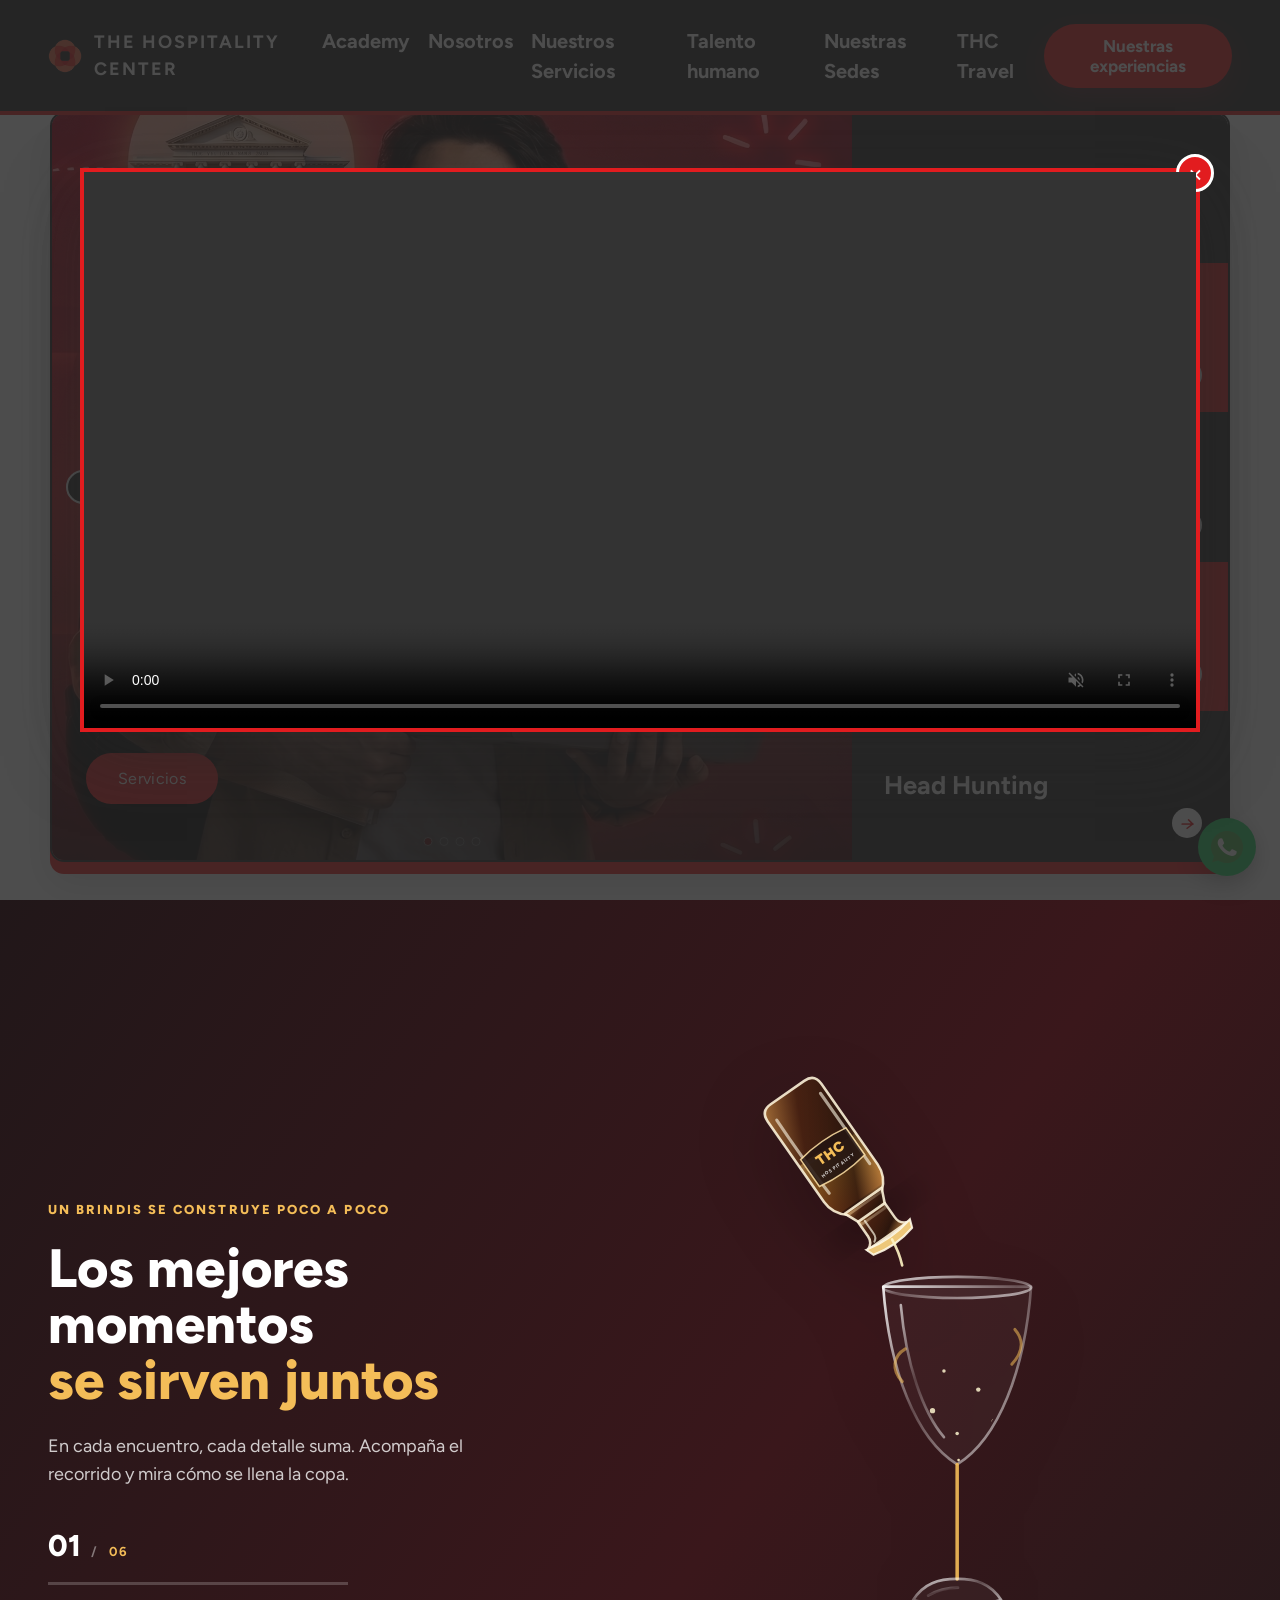
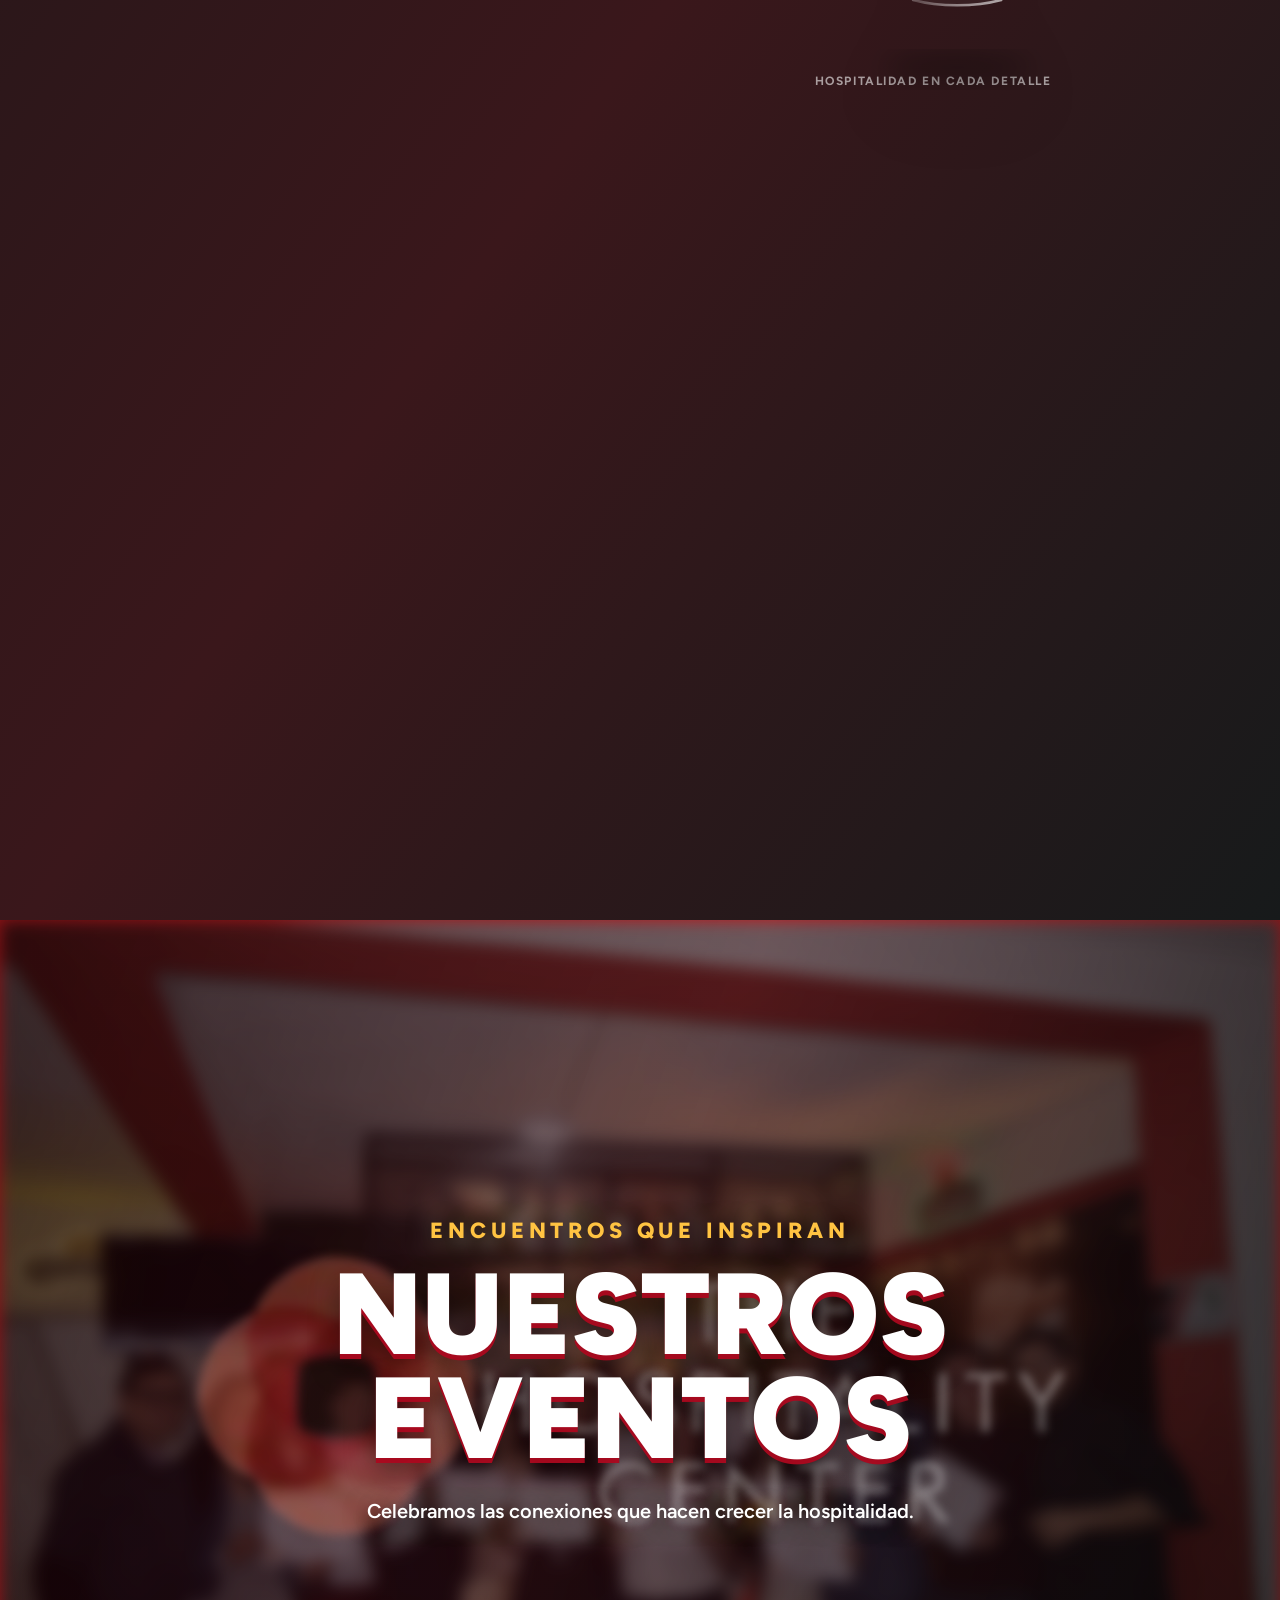
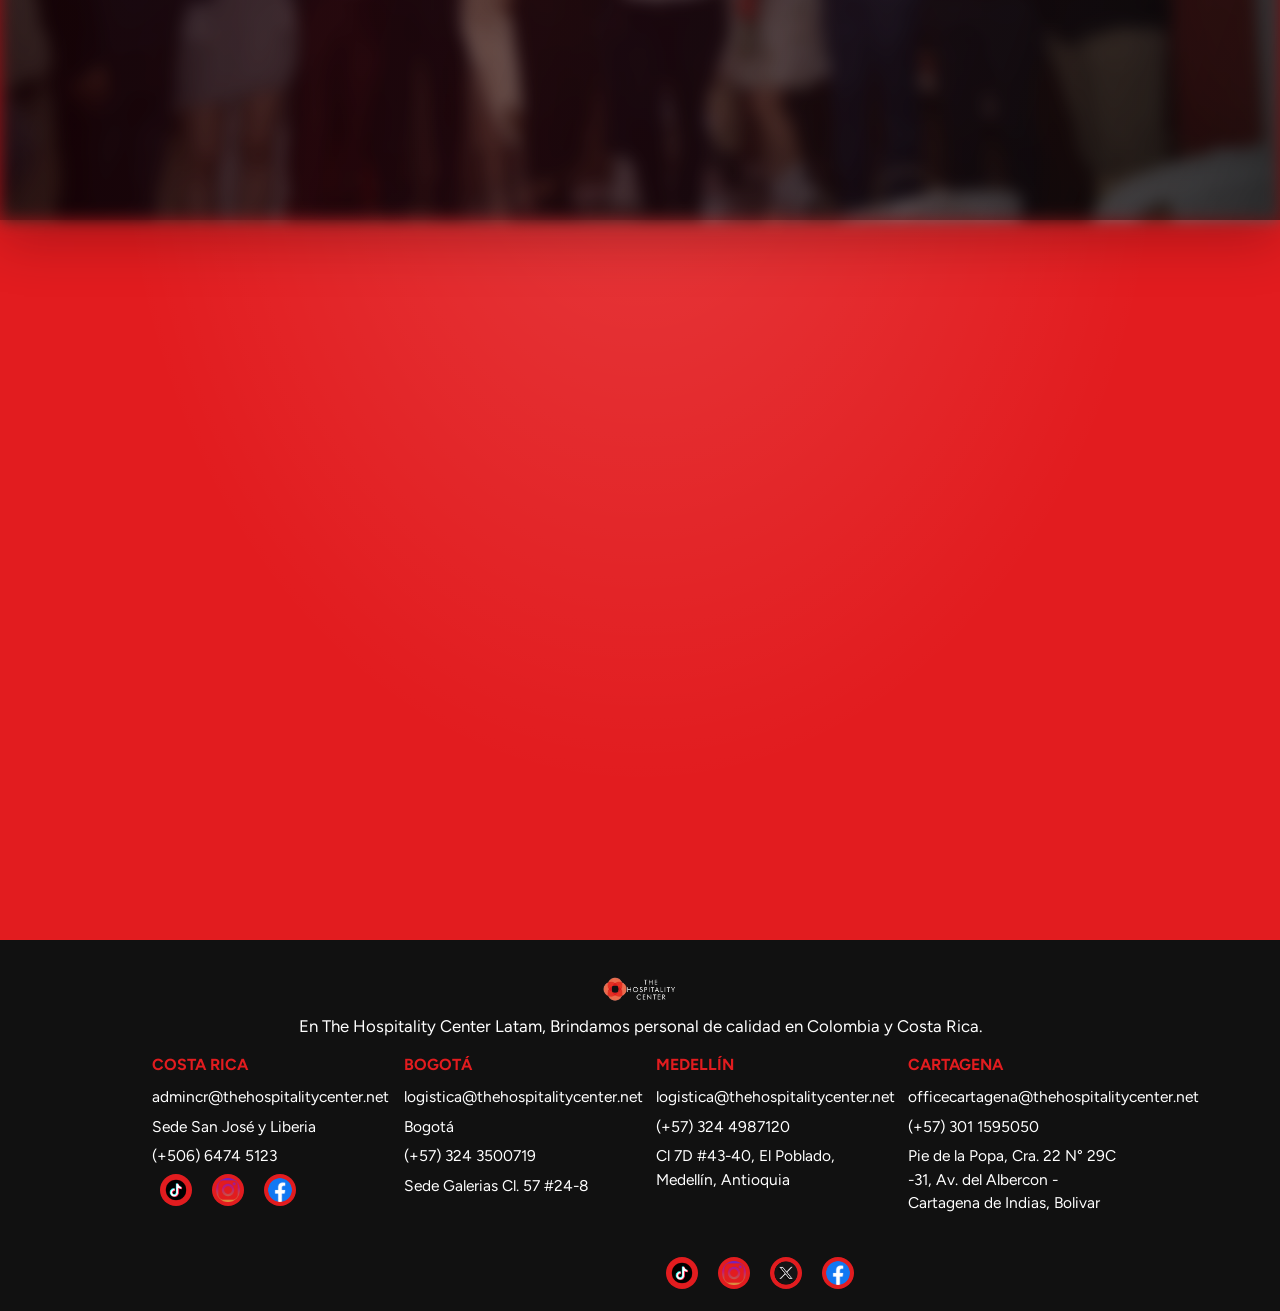
==== commit d1095bf4: "cambio en botella" ====
--- a/index.html
+++ b/index.html
@@ -997,7 +997,7 @@
                     <svg class="cup-illustration" viewBox="0 0 420 560" role="img"
                         aria-labelledby="cupIllustrationTitle cupIllustrationDescription">
                         <title id="cupIllustrationTitle">Una botella sirve una copa</title>
-                        <desc id="cupIllustrationDescription">Un chorro de bebida cae desde una botella inclinada y llena la copa a medida que avanzas por la sección.</desc>
+                        <desc id="cupIllustrationDescription">Una botella de vidrio ámbar sirve un chorro que llena poco a poco la copa a medida que avanzas por la sección.</desc>
                         <defs>
                             <linearGradient id="cupGlassGradient" x1="0" x2="1" y1="0" y2="1">
                                 <stop offset="0" stop-color="#ffffff" stop-opacity="0.88" />
@@ -1016,13 +1016,13 @@
                                 <stop offset="1" stop-color="#c85f24" />
                             </linearGradient>
                             <linearGradient id="bottleGlassGradient" x1="0" x2="1" y1="0" y2="1">
-                                <stop offset="0" stop-color="#ffffff" stop-opacity="0.86" />
-                                <stop offset="0.32" stop-color="#f5c779" stop-opacity="0.55" />
-                                <stop offset="0.7" stop-color="#bb5927" stop-opacity="0.9" />
-                                <stop offset="1" stop-color="#ffe4a0" stop-opacity="0.75" />
+                                <stop offset="0" stop-color="#d49345" stop-opacity="0.72" />
+                                <stop offset="0.32" stop-color="#51270f" stop-opacity="0.68" />
+                                <stop offset="0.7" stop-color="#2b160c" stop-opacity="0.88" />
+                                <stop offset="1" stop-color="#d99b4b" stop-opacity="0.76" />
                             </linearGradient>
                             <clipPath id="bottleBodyClip">
-                                <path d="M45 31 Q45 19 58 19 H126 Q139 19 139 32 V91 Q139 106 124 112 H60 Q45 106 45 91 Z" />
+                                <path d="M60 20 Q60 8 72 8 H112 Q124 8 124 20 V116 Q124 130 112 140 H72 Q60 130 60 116 Z" />
                             </clipPath>
                             <clipPath id="cupBowlClip">
                                 <path d="M83 56 H237 C230 145 204 218 160 246 C116 218 90 145 83 56 Z" />
@@ -1034,23 +1034,23 @@
                         <g class="pour-bottle" transform="translate(16 -24) rotate(-35 92 78)">
                             <ellipse class="bottle-shadow" cx="93" cy="157" rx="54" ry="8" />
                             <g clip-path="url(#bottleBodyClip)">
-                                <path class="bottle-liquid" d="M44 67 Q72 61 96 67 T140 66 V116 H44 Z" />
-                                <path class="bottle-liquid-glint" d="M54 70 Q74 66 91 70" />
+                                <path class="bottle-liquid" d="M44 76 Q72 70 96 76 T140 75 V134 H44 Z" />
+                                <path class="bottle-liquid-glint" d="M54 79 Q74 75 91 79" />
                             </g>
-                            <path class="bottle-body" d="M45 31 Q45 19 58 19 H126 Q139 19 139 32 V91 Q139 106 124 112 H60 Q45 106 45 91 Z" />
-                            <path class="bottle-shoulder" d="M66 111 H120 L108 131 H78 Z" />
-                            <path class="bottle-neck" d="M78 128 H108 V148 Q108 155 115 158 H71 Q78 155 78 148 Z" />
-                            <path class="bottle-neck-highlight" d="M84 132 V149 Q84 153 80 155" />
-                            <path class="bottle-mouth" d="M70 157 Q93 163 116 157 L113 165 Q93 171 73 165 Z" />
-                            <path class="bottle-highlight" d="M54 34 Q53 57 55 84 M130 39 V85" />
-                            <path class="bottle-label" d="M61 48 Q92 43 124 48 V83 Q92 88 61 83 Z" />
-                            <text class="bottle-label-mark" x="92" y="64" text-anchor="middle">THC</text>
-                            <text class="bottle-label-sub" x="92" y="75" text-anchor="middle">HOSPITALITY</text>
+                            <path class="bottle-body" d="M60 20 Q60 8 72 8 H112 Q124 8 124 20 V116 Q124 130 112 140 H72 Q60 130 60 116 Z" />
+                            <path class="bottle-shoulder" d="M70 137 H114 L106 155 H78 Z" />
+                            <path class="bottle-neck" d="M76 151 H108 V168 Q108 176 116 179 H68 Q76 176 76 168 Z" />
+                            <path class="bottle-neck-highlight" d="M82 154 V169 Q82 174 78 176" />
+                            <path class="bottle-mouth" d="M67 178 Q93 184 119 178 L116 186 Q93 192 70 186 Z" />
+                            <path class="bottle-highlight" d="M68 24 Q67 70 69 112 M118 27 V111" />
+                            <path class="bottle-label" d="M65 69 Q92 64 119 69 V101 Q92 106 65 101 Z" />
+                            <text class="bottle-label-mark" x="92" y="85" text-anchor="middle">THC</text>
+                            <text class="bottle-label-sub" x="92" y="96" text-anchor="middle">HOSPITALITY</text>
                         </g>
                         <path id="cupPourStream" class="cup-pour-stream" pathLength="100"
-                            d="M161 134 C179 161 170 174 188 199 C207 226 191 248 213 276 C231 297 229 310 235 356" />
+                            d="M170 140 C187 166 178 178 193 202 C210 229 195 250 215 277 C231 298 229 311 235 356" />
                         <path id="cupPourHighlight" class="cup-pour-highlight" pathLength="100"
-                            d="M161 134 C179 161 170 174 188 199 C207 226 191 248 213 276 C231 297 229 310 235 356" />
+                            d="M170 140 C187 166 178 178 193 202 C210 229 195 250 215 277 C231 298 229 311 235 356" />
                         <circle id="cupPourDrop" class="cup-pour-drop" cx="235" cy="356" r="7" />
                         <ellipse class="cup-shadow" cx="234" cy="558" rx="75" ry="11" />
                         <g class="cup-glass" transform="translate(96 144) scale(0.86)">
@@ -1480,9 +1480,10 @@
             const surfaceY = 246 - progress * 166;
             const pourProgress = Math.min(1, Math.max(0, (progress - 0.015) / 0.07));
             const impactY = 144 + surfaceY * 0.86;
-            const streamStartY = 134;
+            const streamStartX = 170;
+            const streamStartY = 140;
             const streamDistance = Math.max(1, impactY - streamStartY);
-            const streamPath = `M 161 ${streamStartY} C 179 ${(streamStartY + streamDistance * 0.14).toFixed(1)} 170 ${(streamStartY + streamDistance * 0.22).toFixed(1)} 188 ${(streamStartY + streamDistance * 0.34).toFixed(1)} C 207 ${(streamStartY + streamDistance * 0.49).toFixed(1)} 191 ${(streamStartY + streamDistance * 0.6).toFixed(1)} 213 ${(streamStartY + streamDistance * 0.75).toFixed(1)} C 231 ${(streamStartY + streamDistance * 0.85).toFixed(1)} 229 ${(streamStartY + streamDistance * 0.93).toFixed(1)} 235 ${impactY.toFixed(1)}`;
+            const streamPath = `M ${streamStartX} ${streamStartY} C 187 ${(streamStartY + streamDistance * 0.14).toFixed(1)} 178 ${(streamStartY + streamDistance * 0.22).toFixed(1)} 193 ${(streamStartY + streamDistance * 0.34).toFixed(1)} C 210 ${(streamStartY + streamDistance * 0.49).toFixed(1)} 195 ${(streamStartY + streamDistance * 0.6).toFixed(1)} 215 ${(streamStartY + streamDistance * 0.75).toFixed(1)} C 231 ${(streamStartY + streamDistance * 0.85).toFixed(1)} 229 ${(streamStartY + streamDistance * 0.93).toFixed(1)} 235 ${impactY.toFixed(1)}`;
             cupScrollSection.style.setProperty('--cup-progress', progress.toFixed(3));
             cupScrollSection.style.setProperty('--pour-progress', pourProgress.toFixed(3));
             cupLiquid.setAttribute('y', surfaceY.toFixed(1));
